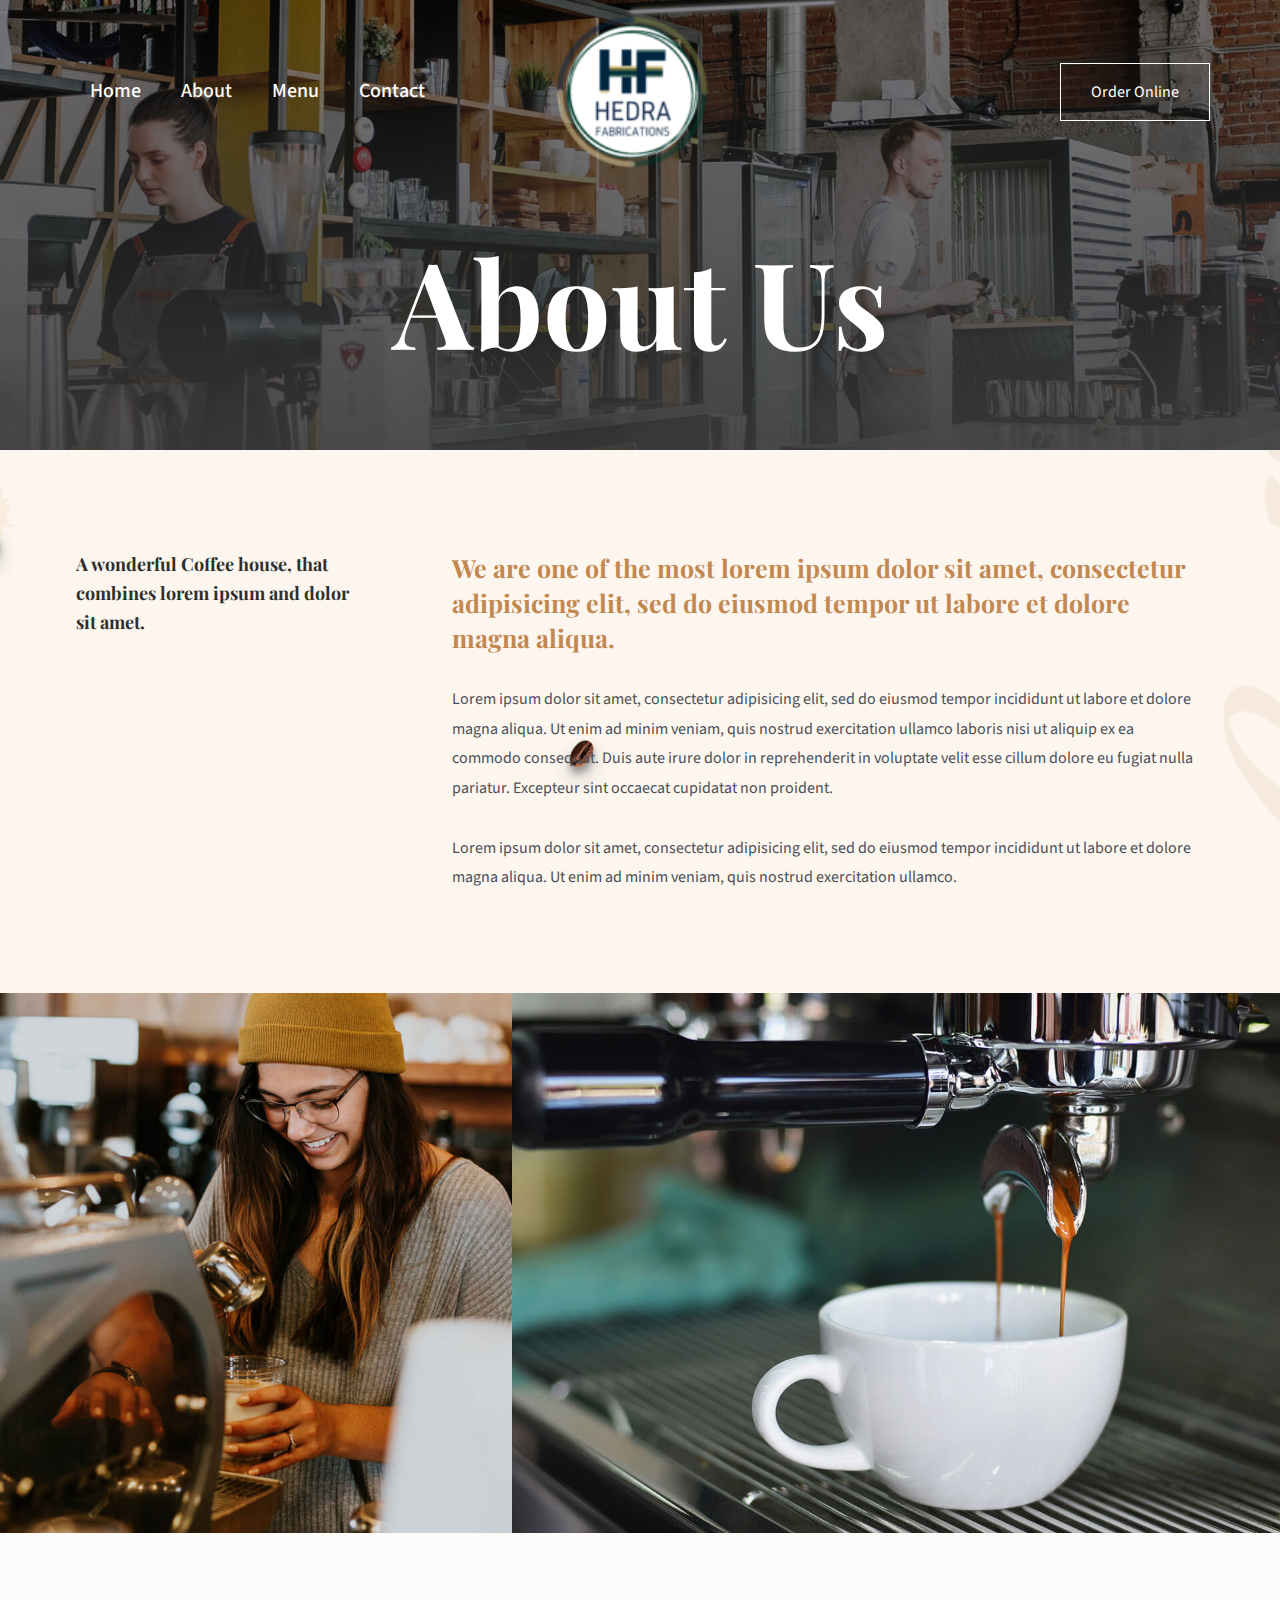
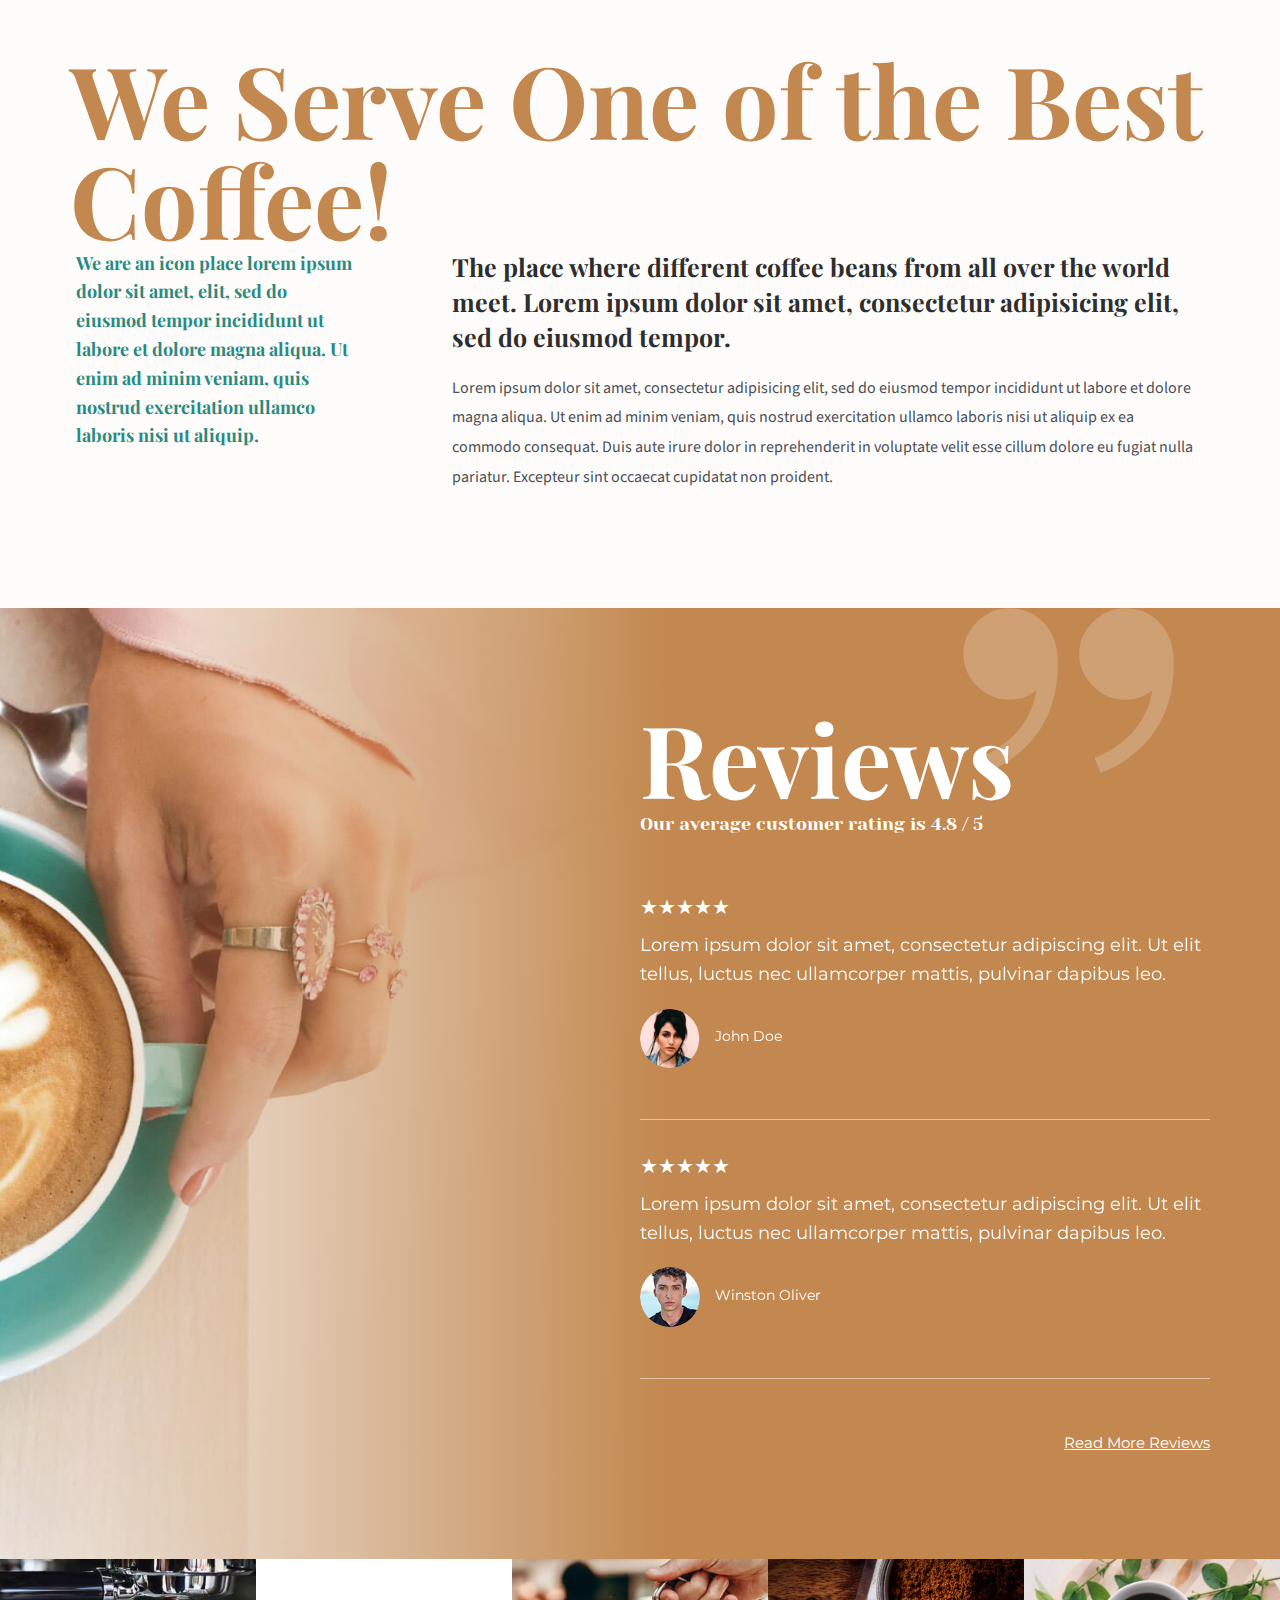
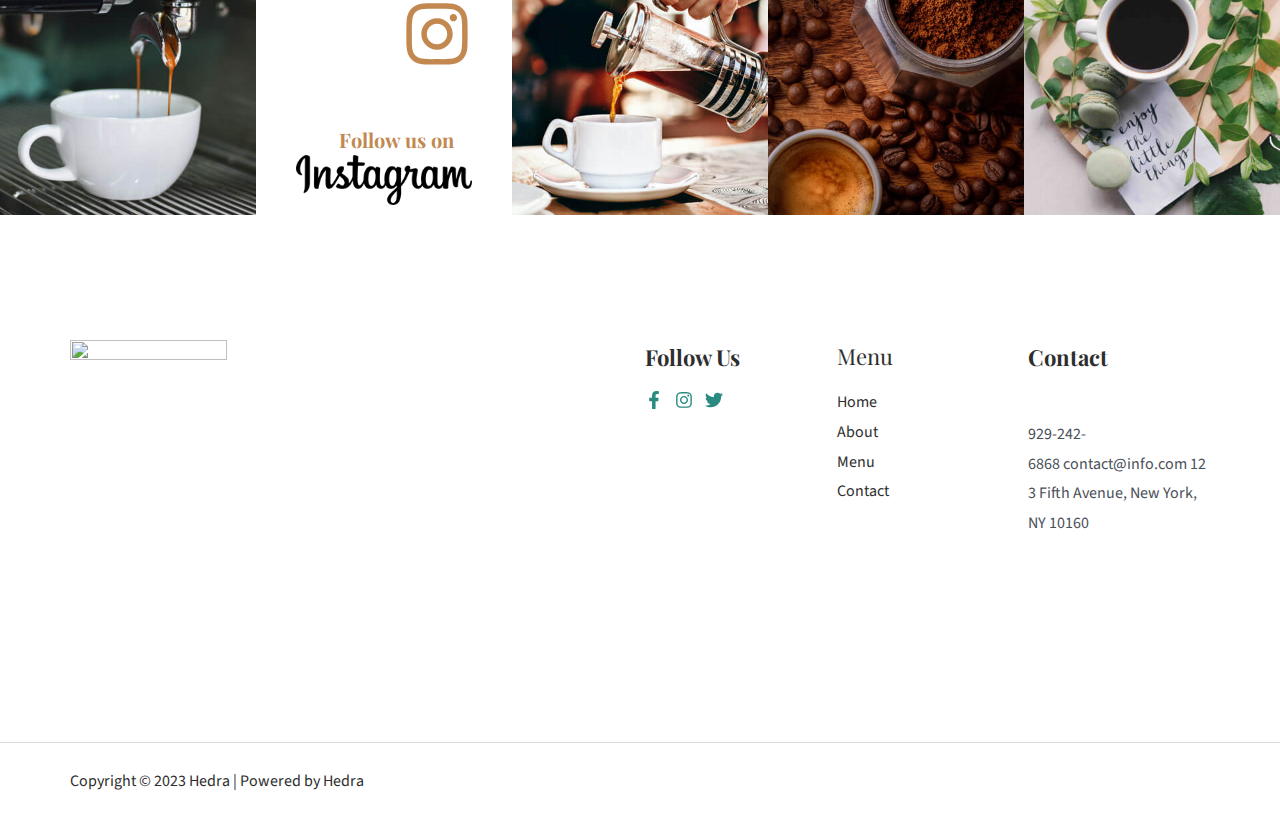
==== about/index.html @ 52be4c3f "UPLOAD again" ====
<!DOCTYPE html>
<html lang="en-US">
<head>
<meta charset="UTF-8">
<meta name="viewport" content="width=device-width, initial-scale=1">
	 <link rel="profile" href="https://gmpg.org/xfn/11"> 
	 <title>About &#8211; Hedra</title>
<meta name="robots" content="max-image-preview:large">
<link rel="dns-prefetch" href="//fonts.googleapis.com">
<link rel="alternate" type="application/rss+xml" title="Hedra &raquo; Feed" href="https://hedrafab.github.io/hedra/feed/">
<link rel="alternate" type="application/rss+xml" title="Hedra &raquo; Comments Feed" href="https://hedrafab.github.io/hedra/comments/feed/">
<script>
window._wpemojiSettings = {"baseUrl":"https:\/\/s.w.org\/images\/core\/emoji\/14.0.0\/72x72\/","ext":".png","svgUrl":"https:\/\/s.w.org\/images\/core\/emoji\/14.0.0\/svg\/","svgExt":".svg","source":{"concatemoji":"https:\/\/hedrafab.github.io\/hedra\/wp-includes\/js\/wp-emoji-release.min.js?ver=6.4.1"}};
/*! This file is auto-generated */
!function(i,n){var o,s,e;function c(e){try{var t={supportTests:e,timestamp:(new Date).valueOf()};sessionStorage.setItem(o,JSON.stringify(t))}catch(e){}}function p(e,t,n){e.clearRect(0,0,e.canvas.width,e.canvas.height),e.fillText(t,0,0);var t=new Uint32Array(e.getImageData(0,0,e.canvas.width,e.canvas.height).data),r=(e.clearRect(0,0,e.canvas.width,e.canvas.height),e.fillText(n,0,0),new Uint32Array(e.getImageData(0,0,e.canvas.width,e.canvas.height).data));return t.every(function(e,t){return e===r[t]})}function u(e,t,n){switch(t){case"flag":return n(e,"🏳️‍⚧️","🏳️​⚧️")?!1:!n(e,"🇺🇳","🇺​🇳")&&!n(e,"🏴󠁧󠁢󠁥󠁮󠁧󠁿","🏴​󠁧​󠁢​󠁥​󠁮​󠁧​󠁿");case"emoji":return!n(e,"🫱🏻‍🫲🏿","🫱🏻​🫲🏿")}return!1}function f(e,t,n){var r="undefined"!=typeof WorkerGlobalScope&&self instanceof WorkerGlobalScope?new OffscreenCanvas(300,150):i.createElement("canvas"),a=r.getContext("2d",{willReadFrequently:!0}),o=(a.textBaseline="top",a.font="600 32px Arial",{});return e.forEach(function(e){o[e]=t(a,e,n)}),o}function t(e){var t=i.createElement("script");t.src=e,t.defer=!0,i.head.appendChild(t)}"undefined"!=typeof Promise&&(o="wpEmojiSettingsSupports",s=["flag","emoji"],n.supports={everything:!0,everythingExceptFlag:!0},e=new Promise(function(e){i.addEventListener("DOMContentLoaded",e,{once:!0})}),new Promise(function(t){var n=function(){try{var e=JSON.parse(sessionStorage.getItem(o));if("object"==typeof e&&"number"==typeof e.timestamp&&(new Date).valueOf()<e.timestamp+604800&&"object"==typeof e.supportTests)return e.supportTests}catch(e){}return null}();if(!n){if("undefined"!=typeof Worker&&"undefined"!=typeof OffscreenCanvas&&"undefined"!=typeof URL&&URL.createObjectURL&&"undefined"!=typeof Blob)try{var e="postMessage("+f.toString()+"("+[JSON.stringify(s),u.toString(),p.toString()].join(",")+"));",r=new Blob([e],{type:"text/javascript"}),a=new Worker(URL.createObjectURL(r),{name:"wpTestEmojiSupports"});return void(a.onmessage=function(e){c(n=e.data),a.terminate(),t(n)})}catch(e){}c(n=f(s,u,p))}t(n)}).then(function(e){for(var t in e)n.supports[t]=e[t],n.supports.everything=n.supports.everything&&n.supports[t],"flag"!==t&&(n.supports.everythingExceptFlag=n.supports.everythingExceptFlag&&n.supports[t]);n.supports.everythingExceptFlag=n.supports.everythingExceptFlag&&!n.supports.flag,n.DOMReady=!1,n.readyCallback=function(){n.DOMReady=!0}}).then(function(){return e}).then(function(){var e;n.supports.everything||(n.readyCallback(),(e=n.source||{}).concatemoji?t(e.concatemoji):e.wpemoji&&e.twemoji&&(t(e.twemoji),t(e.wpemoji)))}))}((window,document),window._wpemojiSettings);
</script>
<link rel="stylesheet" id="astra-theme-css-css" href="https://hedrafab.github.io/hedra/wp-content/themes/astra/assets/css/minified/main.min.css?ver=4.4.1" media="all">
<style id="astra-theme-css-inline-css">:root{--ast-container-default-xlg-padding:6.67em;--ast-container-default-lg-padding:5.67em;--ast-container-default-slg-padding:4.34em;--ast-container-default-md-padding:3.34em;--ast-container-default-sm-padding:6.67em;--ast-container-default-xs-padding:2.4em;--ast-container-default-xxs-padding:1.4em;--ast-code-block-background:#EEEEEE;--ast-comment-inputs-background:#FAFAFA;}html{font-size:100%;}a,.page-title{color:var(--ast-global-color-1);}a:hover,a:focus{color:var(--ast-global-color-0);}body,button,input,select,textarea,.ast-button,.ast-custom-button{font-family:'Source Sans Pro',sans-serif;font-weight:400;font-size:16px;font-size:1rem;}blockquote{color:var(--ast-global-color-3);}h1,.entry-content h1,h2,.entry-content h2,h3,.entry-content h3,h4,.entry-content h4,h5,.entry-content h5,h6,.entry-content h6,.site-title,.site-title a{font-family:'Playfair Display',serif;font-weight:700;}.site-title{font-size:35px;font-size:2.1875rem;display:none;}header .custom-logo-link img{max-width:152px;}.astra-logo-svg{width:152px;}.site-header .site-description{font-size:15px;font-size:0.9375rem;display:none;}.entry-title{font-size:30px;font-size:1.875rem;}h1,.entry-content h1{font-size:120px;font-size:7.5rem;font-family:'Playfair Display',serif;line-height:1em;}h2,.entry-content h2{font-size:100px;font-size:6.25rem;font-family:'Playfair Display',serif;line-height:1em;}h3,.entry-content h3{font-size:25px;font-size:1.5625rem;font-family:'Playfair Display',serif;}h4,.entry-content h4{font-size:20px;font-size:1.25rem;font-family:'Playfair Display',serif;}h5,.entry-content h5{font-size:18px;font-size:1.125rem;font-family:'Playfair Display',serif;}h6,.entry-content h6{font-size:15px;font-size:0.9375rem;font-family:'Playfair Display',serif;}::selection{background-color:var(--ast-global-color-0);color:#ffffff;}body,h1,.entry-title a,.entry-content h1,h2,.entry-content h2,h3,.entry-content h3,h4,.entry-content h4,h5,.entry-content h5,h6,.entry-content h6{color:var(--ast-global-color-3);}.tagcloud a:hover,.tagcloud a:focus,.tagcloud a.current-item{color:#000000;border-color:var(--ast-global-color-1);background-color:var(--ast-global-color-1);}input:focus,input[type="text"]:focus,input[type="email"]:focus,input[type="url"]:focus,input[type="password"]:focus,input[type="reset"]:focus,input[type="search"]:focus,textarea:focus{border-color:var(--ast-global-color-1);}input[type="radio"]:checked,input[type=reset],input[type="checkbox"]:checked,input[type="checkbox"]:hover:checked,input[type="checkbox"]:focus:checked,input[type=range]::-webkit-slider-thumb{border-color:var(--ast-global-color-1);background-color:var(--ast-global-color-1);box-shadow:none;}.site-footer a:hover + .post-count,.site-footer a:focus + .post-count{background:var(--ast-global-color-1);border-color:var(--ast-global-color-1);}.single .nav-links .nav-previous,.single .nav-links .nav-next{color:var(--ast-global-color-1);}.entry-meta,.entry-meta *{line-height:1.45;color:var(--ast-global-color-1);}.entry-meta a:hover,.entry-meta a:hover *,.entry-meta a:focus,.entry-meta a:focus *,.page-links > .page-link,.page-links .page-link:hover,.post-navigation a:hover{color:var(--ast-global-color-0);}#cat option,.secondary .calendar_wrap thead a,.secondary .calendar_wrap thead a:visited{color:var(--ast-global-color-1);}.secondary .calendar_wrap #today,.ast-progress-val span{background:var(--ast-global-color-1);}.secondary a:hover + .post-count,.secondary a:focus + .post-count{background:var(--ast-global-color-1);border-color:var(--ast-global-color-1);}.calendar_wrap #today > a{color:#000000;}.page-links .page-link,.single .post-navigation a{color:var(--ast-global-color-1);}.ast-search-menu-icon .search-form button.search-submit{padding:0 4px;}.ast-search-menu-icon form.search-form{padding-right:0;}.ast-search-menu-icon.slide-search input.search-field{width:0;}.ast-header-search .ast-search-menu-icon.ast-dropdown-active .search-form,.ast-header-search .ast-search-menu-icon.ast-dropdown-active .search-field:focus{border-color:var(--ast-global-color-0);transition:all 0.2s;}.search-form input.search-field:focus{outline:none;}.wp-block-latest-posts > li > a{color:var(--ast-global-color-1);}.widget-title,.widget .wp-block-heading{font-size:22px;font-size:1.375rem;color:var(--ast-global-color-3);}a:focus-visible,.ast-menu-toggle:focus-visible,.site .skip-link:focus-visible,.wp-block-loginout input:focus-visible,.wp-block-search.wp-block-search__button-inside .wp-block-search__inside-wrapper,.ast-header-navigation-arrow:focus-visible,.woocommerce .wc-proceed-to-checkout > .checkout-button:focus-visible,.woocommerce .woocommerce-MyAccount-navigation ul li a:focus-visible,.ast-orders-table__row .ast-orders-table__cell:focus-visible,.woocommerce .woocommerce-order-details .order-again > .button:focus-visible,.woocommerce .woocommerce-message a.button.wc-forward:focus-visible,.woocommerce #minus_qty:focus-visible,.woocommerce #plus_qty:focus-visible,a#ast-apply-coupon:focus-visible,.woocommerce .woocommerce-info a:focus-visible,.woocommerce .astra-shop-summary-wrap a:focus-visible,.woocommerce a.wc-forward:focus-visible,#ast-apply-coupon:focus-visible,.woocommerce-js .woocommerce-mini-cart-item a.remove:focus-visible{outline-style:dotted;outline-color:inherit;outline-width:thin;border-color:transparent;}input:focus,input[type="text"]:focus,input[type="email"]:focus,input[type="url"]:focus,input[type="password"]:focus,input[type="reset"]:focus,input[type="number"]:focus,textarea:focus,.wp-block-search__input:focus,[data-section="section-header-mobile-trigger"] .ast-button-wrap .ast-mobile-menu-trigger-minimal:focus,.ast-mobile-popup-drawer.active .menu-toggle-close:focus,.woocommerce-ordering select.orderby:focus,#ast-scroll-top:focus,#coupon_code:focus,.woocommerce-page #comment:focus,.woocommerce #reviews #respond input#submit:focus,.woocommerce a.add_to_cart_button:focus,.woocommerce .button.single_add_to_cart_button:focus,.woocommerce .woocommerce-cart-form button:focus,.woocommerce .woocommerce-cart-form__cart-item .quantity .qty:focus,.woocommerce .woocommerce-billing-fields .woocommerce-billing-fields__field-wrapper .woocommerce-input-wrapper > .input-text:focus,.woocommerce #order_comments:focus,.woocommerce #place_order:focus,.woocommerce .woocommerce-address-fields .woocommerce-address-fields__field-wrapper .woocommerce-input-wrapper > .input-text:focus,.woocommerce .woocommerce-MyAccount-content form button:focus,.woocommerce .woocommerce-MyAccount-content .woocommerce-EditAccountForm .woocommerce-form-row .woocommerce-Input.input-text:focus,.woocommerce .ast-woocommerce-container .woocommerce-pagination ul.page-numbers li a:focus,body #content .woocommerce form .form-row .select2-container--default .select2-selection--single:focus,#ast-coupon-code:focus,.woocommerce.woocommerce-js .quantity input[type=number]:focus,.woocommerce-js .woocommerce-mini-cart-item .quantity input[type=number]:focus,.woocommerce p#ast-coupon-trigger:focus{border-style:dotted;border-color:inherit;border-width:thin;outline-color:transparent;}.ast-logo-title-inline .site-logo-img{padding-right:1em;}.site-logo-img img{ transition:all 0.2s linear;}.ast-single-post-featured-section + article {margin-top: 2em;}.site-content .ast-single-post-featured-section img {width: 100%;overflow: hidden;object-fit: cover;}.ast-separate-container .site-content .ast-single-post-featured-section + article {margin-top: -80px;z-index: 9;position: relative;border-radius: 4px;}@media (min-width: 922px) {.ast-no-sidebar .site-content .ast-article-image-container--wide {margin-left: -120px;margin-right: -120px;max-width: unset;width: unset;}.ast-left-sidebar .site-content .ast-article-image-container--wide,.ast-right-sidebar .site-content .ast-article-image-container--wide {margin-left: -10px;margin-right: -10px;}.site-content .ast-article-image-container--full {margin-left: calc( -50vw + 50%);margin-right: calc( -50vw + 50%);max-width: 100vw;width: 100vw;}.ast-left-sidebar .site-content .ast-article-image-container--full,.ast-right-sidebar .site-content .ast-article-image-container--full {margin-left: -10px;margin-right: -10px;max-width: inherit;width: auto;}}@media (max-width:921px){#ast-desktop-header{display:none;}}@media (min-width:922px){#ast-mobile-header{display:none;}}.wp-block-buttons.aligncenter{justify-content:center;}@media (max-width:921px){.ast-theme-transparent-header #primary,.ast-theme-transparent-header #secondary{padding:0;}}@media (max-width:921px){.ast-plain-container.ast-no-sidebar #primary{padding:0;}}.ast-plain-container.ast-no-sidebar #primary{margin-top:0;margin-bottom:0;}.wp-block-button.is-style-outline .wp-block-button__link{border-color:var(--ast-global-color-1);border-top-width:2px;border-right-width:2px;border-bottom-width:2px;border-left-width:2px;}div.wp-block-button.is-style-outline > .wp-block-button__link:not(.has-text-color),div.wp-block-button.wp-block-button__link.is-style-outline:not(.has-text-color){color:var(--ast-global-color-1);}.wp-block-button.is-style-outline .wp-block-button__link:hover,.wp-block-buttons .wp-block-button.is-style-outline .wp-block-button__link:focus,.wp-block-buttons .wp-block-button.is-style-outline > .wp-block-button__link:not(.has-text-color):hover,.wp-block-buttons .wp-block-button.wp-block-button__link.is-style-outline:not(.has-text-color):hover{color:var(--ast-global-color-5);background-color:var(--ast-global-color-0);border-color:var(--ast-global-color-0);}.post-page-numbers.current .page-link,.ast-pagination .page-numbers.current{color:#ffffff;border-color:var(--ast-global-color-0);background-color:var(--ast-global-color-0);border-radius:2px;}.wp-block-buttons .wp-block-button.is-style-outline .wp-block-button__link,.ast-outline-button{border-color:var(--ast-global-color-1);border-top-width:2px;border-right-width:2px;border-bottom-width:2px;border-left-width:2px;font-family:inherit;font-weight:inherit;line-height:1em;border-top-left-radius:0px;border-top-right-radius:0px;border-bottom-right-radius:0px;border-bottom-left-radius:0px;background-color:transparent;}.wp-block-buttons .wp-block-button.is-style-outline > .wp-block-button__link:not(.has-text-color),.wp-block-buttons .wp-block-button.wp-block-button__link.is-style-outline:not(.has-text-color),.ast-outline-button{color:var(--ast-global-color-1);}.wp-block-button.is-style-outline .wp-block-button__link:hover,.wp-block-buttons .wp-block-button.is-style-outline .wp-block-button__link:focus,.wp-block-buttons .wp-block-button.is-style-outline > .wp-block-button__link:not(.has-text-color):hover,.wp-block-buttons .wp-block-button.wp-block-button__link.is-style-outline:not(.has-text-color):hover,.ast-outline-button:hover,.ast-outline-button:focus{color:var(--ast-global-color-5);background-color:var(--ast-global-color-0);border-color:var(--ast-global-color-0);}.entry-content[ast-blocks-layout] > figure{margin-bottom:1em;}@media (max-width:921px){.ast-separate-container #primary,.ast-separate-container #secondary{padding:1.5em 0;}#primary,#secondary{padding:1.5em 0;margin:0;}.ast-left-sidebar #content > .ast-container{display:flex;flex-direction:column-reverse;width:100%;}.ast-separate-container .ast-article-post,.ast-separate-container .ast-article-single{padding:1.5em 2.14em;}.ast-author-box img.avatar{margin:20px 0 0 0;}}@media (min-width:922px){.ast-separate-container.ast-right-sidebar #primary,.ast-separate-container.ast-left-sidebar #primary{border:0;}.search-no-results.ast-separate-container #primary{margin-bottom:4em;}}.wp-block-button .wp-block-button__link{color:var(--ast-global-color-5);}.wp-block-button .wp-block-button__link:hover,.wp-block-button .wp-block-button__link:focus{color:var(--ast-global-color-5);background-color:var(--ast-global-color-0);border-color:var(--ast-global-color-0);}.elementor-widget-heading h1.elementor-heading-title{line-height:1em;}.elementor-widget-heading h2.elementor-heading-title{line-height:1em;}.wp-block-button .wp-block-button__link,.wp-block-search .wp-block-search__button,body .wp-block-file .wp-block-file__button{border-color:var(--ast-global-color-1);background-color:var(--ast-global-color-1);color:var(--ast-global-color-5);font-family:inherit;font-weight:inherit;line-height:1em;text-transform:capitalize;border-top-left-radius:0px;border-top-right-radius:0px;border-bottom-right-radius:0px;border-bottom-left-radius:0px;padding-top:20px;padding-right:30px;padding-bottom:20px;padding-left:30px;}.menu-toggle,button,.ast-button,.ast-custom-button,.button,input#submit,input[type="button"],input[type="submit"],input[type="reset"],form[CLASS*="wp-block-search__"].wp-block-search .wp-block-search__inside-wrapper .wp-block-search__button,body .wp-block-file .wp-block-file__button{border-style:solid;border-top-width:0;border-right-width:0;border-left-width:0;border-bottom-width:0;color:var(--ast-global-color-5);border-color:var(--ast-global-color-1);background-color:var(--ast-global-color-1);padding-top:20px;padding-right:30px;padding-bottom:20px;padding-left:30px;font-family:inherit;font-weight:inherit;line-height:1em;text-transform:capitalize;border-top-left-radius:0px;border-top-right-radius:0px;border-bottom-right-radius:0px;border-bottom-left-radius:0px;}button:focus,.menu-toggle:hover,button:hover,.ast-button:hover,.ast-custom-button:hover .button:hover,.ast-custom-button:hover ,input[type=reset]:hover,input[type=reset]:focus,input#submit:hover,input#submit:focus,input[type="button"]:hover,input[type="button"]:focus,input[type="submit"]:hover,input[type="submit"]:focus,form[CLASS*="wp-block-search__"].wp-block-search .wp-block-search__inside-wrapper .wp-block-search__button:hover,form[CLASS*="wp-block-search__"].wp-block-search .wp-block-search__inside-wrapper .wp-block-search__button:focus,body .wp-block-file .wp-block-file__button:hover,body .wp-block-file .wp-block-file__button:focus{color:var(--ast-global-color-5);background-color:var(--ast-global-color-0);border-color:var(--ast-global-color-0);}@media (max-width:921px){.ast-mobile-header-stack .main-header-bar .ast-search-menu-icon{display:inline-block;}.ast-header-break-point.ast-header-custom-item-outside .ast-mobile-header-stack .main-header-bar .ast-search-icon{margin:0;}.ast-comment-avatar-wrap img{max-width:2.5em;}.ast-separate-container .ast-comment-list li.depth-1{padding:1.5em 2.14em;}.ast-separate-container .comment-respond{padding:2em 2.14em;}.ast-comment-meta{padding:0 1.8888em 1.3333em;}}@media (min-width:544px){.ast-container{max-width:100%;}}@media (max-width:544px){.ast-separate-container .ast-article-post,.ast-separate-container .ast-article-single,.ast-separate-container .comments-title,.ast-separate-container .ast-archive-description{padding:1.5em 1em;}.ast-separate-container #content .ast-container{padding-left:0.54em;padding-right:0.54em;}.ast-separate-container .ast-comment-list li.depth-1{padding:1.5em 1em;margin-bottom:1.5em;}.ast-separate-container .ast-comment-list .bypostauthor{padding:.5em;}.ast-search-menu-icon.ast-dropdown-active .search-field{width:170px;}}body,.ast-separate-container{background-color:var(--ast-global-color-4);;background-image:none;;}@media (max-width:921px){.site-title{display:none;}.site-header .site-description{display:none;}.entry-title{font-size:30px;}h1,.entry-content h1{font-size:80px;}h2,.entry-content h2{font-size:60px;}h3,.entry-content h3{font-size:20px;}}@media (max-width:544px){.site-title{display:none;}.site-header .site-description{display:none;}.entry-title{font-size:30px;}h1,.entry-content h1{font-size:50px;}h2,.entry-content h2{font-size:40px;}h3,.entry-content h3{font-size:20px;}}@media (max-width:921px){html{font-size:91.2%;}}@media (max-width:544px){html{font-size:91.2%;}}@media (min-width:922px){.ast-container{max-width:1180px;}}@media (min-width:922px){.site-content .ast-container{display:flex;}}@media (max-width:921px){.site-content .ast-container{flex-direction:column;}}@media (min-width:922px){.main-header-menu .sub-menu .menu-item.ast-left-align-sub-menu:hover > .sub-menu,.main-header-menu .sub-menu .menu-item.ast-left-align-sub-menu.focus > .sub-menu{margin-left:-0px;}}.ast-theme-transparent-header [data-section="section-header-mobile-trigger"] .ast-button-wrap .ast-mobile-menu-trigger-minimal{background:transparent;}blockquote,cite {font-style: initial;}.wp-block-file {display: flex;align-items: center;flex-wrap: wrap;justify-content: space-between;}.wp-block-pullquote {border: none;}.wp-block-pullquote blockquote::before {content: "\201D";font-family: "Helvetica",sans-serif;display: flex;transform: rotate( 180deg );font-size: 6rem;font-style: normal;line-height: 1;font-weight: bold;align-items: center;justify-content: center;}.has-text-align-right > blockquote::before {justify-content: flex-start;}.has-text-align-left > blockquote::before {justify-content: flex-end;}figure.wp-block-pullquote.is-style-solid-color blockquote {max-width: 100%;text-align: inherit;}html body {--wp--custom--ast-default-block-top-padding: 3em;--wp--custom--ast-default-block-right-padding: 3em;--wp--custom--ast-default-block-bottom-padding: 3em;--wp--custom--ast-default-block-left-padding: 3em;--wp--custom--ast-container-width: 1140px;--wp--custom--ast-content-width-size: 1140px;--wp--custom--ast-wide-width-size: calc(1140px + var(--wp--custom--ast-default-block-left-padding) + var(--wp--custom--ast-default-block-right-padding));}.ast-narrow-container {--wp--custom--ast-content-width-size: 750px;--wp--custom--ast-wide-width-size: 750px;}@media(max-width: 921px) {html body {--wp--custom--ast-default-block-top-padding: 3em;--wp--custom--ast-default-block-right-padding: 2em;--wp--custom--ast-default-block-bottom-padding: 3em;--wp--custom--ast-default-block-left-padding: 2em;}}@media(max-width: 544px) {html body {--wp--custom--ast-default-block-top-padding: 3em;--wp--custom--ast-default-block-right-padding: 1.5em;--wp--custom--ast-default-block-bottom-padding: 3em;--wp--custom--ast-default-block-left-padding: 1.5em;}}.entry-content > .wp-block-group,.entry-content > .wp-block-cover,.entry-content > .wp-block-columns {padding-top: var(--wp--custom--ast-default-block-top-padding);padding-right: var(--wp--custom--ast-default-block-right-padding);padding-bottom: var(--wp--custom--ast-default-block-bottom-padding);padding-left: var(--wp--custom--ast-default-block-left-padding);}.ast-plain-container.ast-no-sidebar .entry-content > .alignfull,.ast-page-builder-template .ast-no-sidebar .entry-content > .alignfull {margin-left: calc( -50vw + 50%);margin-right: calc( -50vw + 50%);max-width: 100vw;width: 100vw;}.ast-plain-container.ast-no-sidebar .entry-content .alignfull .alignfull,.ast-page-builder-template.ast-no-sidebar .entry-content .alignfull .alignfull,.ast-plain-container.ast-no-sidebar .entry-content .alignfull .alignwide,.ast-page-builder-template.ast-no-sidebar .entry-content .alignfull .alignwide,.ast-plain-container.ast-no-sidebar .entry-content .alignwide .alignfull,.ast-page-builder-template.ast-no-sidebar .entry-content .alignwide .alignfull,.ast-plain-container.ast-no-sidebar .entry-content .alignwide .alignwide,.ast-page-builder-template.ast-no-sidebar .entry-content .alignwide .alignwide,.ast-plain-container.ast-no-sidebar .entry-content .wp-block-column .alignfull,.ast-page-builder-template.ast-no-sidebar .entry-content .wp-block-column .alignfull,.ast-plain-container.ast-no-sidebar .entry-content .wp-block-column .alignwide,.ast-page-builder-template.ast-no-sidebar .entry-content .wp-block-column .alignwide {margin-left: auto;margin-right: auto;width: 100%;}[ast-blocks-layout] .wp-block-separator:not(.is-style-dots) {height: 0;}[ast-blocks-layout] .wp-block-separator {margin: 20px auto;}[ast-blocks-layout] .wp-block-separator:not(.is-style-wide):not(.is-style-dots) {max-width: 100px;}[ast-blocks-layout] .wp-block-separator.has-background {padding: 0;}.entry-content[ast-blocks-layout] > * {max-width: var(--wp--custom--ast-content-width-size);margin-left: auto;margin-right: auto;}.entry-content[ast-blocks-layout] > .alignwide {max-width: var(--wp--custom--ast-wide-width-size);}.entry-content[ast-blocks-layout] .alignfull {max-width: none;}.entry-content .wp-block-columns {margin-bottom: 0;}blockquote {margin: 1.5em;border: none;}.wp-block-quote:not(.has-text-align-right):not(.has-text-align-center) {border-left: 5px solid rgba(0,0,0,0.05);}.has-text-align-right > blockquote,blockquote.has-text-align-right {border-right: 5px solid rgba(0,0,0,0.05);}.has-text-align-left > blockquote,blockquote.has-text-align-left {border-left: 5px solid rgba(0,0,0,0.05);}.wp-block-site-tagline,.wp-block-latest-posts .read-more {margin-top: 15px;}.wp-block-loginout p label {display: block;}.wp-block-loginout p:not(.login-remember):not(.login-submit) input {width: 100%;}.wp-block-loginout input:focus {border-color: transparent;}.wp-block-loginout input:focus {outline: thin dotted;}.entry-content .wp-block-media-text .wp-block-media-text__content {padding: 0 0 0 8%;}.entry-content .wp-block-media-text.has-media-on-the-right .wp-block-media-text__content {padding: 0 8% 0 0;}.entry-content .wp-block-media-text.has-background .wp-block-media-text__content {padding: 8%;}.entry-content .wp-block-cover:not([class*="background-color"]) .wp-block-cover__inner-container,.entry-content .wp-block-cover:not([class*="background-color"]) .wp-block-cover-image-text,.entry-content .wp-block-cover:not([class*="background-color"]) .wp-block-cover-text,.entry-content .wp-block-cover-image:not([class*="background-color"]) .wp-block-cover__inner-container,.entry-content .wp-block-cover-image:not([class*="background-color"]) .wp-block-cover-image-text,.entry-content .wp-block-cover-image:not([class*="background-color"]) .wp-block-cover-text {color: var(--ast-global-color-5);}.wp-block-loginout .login-remember input {width: 1.1rem;height: 1.1rem;margin: 0 5px 4px 0;vertical-align: middle;}.wp-block-latest-posts > li > *:first-child,.wp-block-latest-posts:not(.is-grid) > li:first-child {margin-top: 0;}.wp-block-search__inside-wrapper .wp-block-search__input {padding: 0 10px;color: var(--ast-global-color-3);background: var(--ast-global-color-5);border-color: var(--ast-border-color);}.wp-block-latest-posts .read-more {margin-bottom: 1.5em;}.wp-block-search__no-button .wp-block-search__inside-wrapper .wp-block-search__input {padding-top: 5px;padding-bottom: 5px;}.wp-block-latest-posts .wp-block-latest-posts__post-date,.wp-block-latest-posts .wp-block-latest-posts__post-author {font-size: 1rem;}.wp-block-latest-posts > li > *,.wp-block-latest-posts:not(.is-grid) > li {margin-top: 12px;margin-bottom: 12px;}.ast-page-builder-template .entry-content[ast-blocks-layout] > *,.ast-page-builder-template .entry-content[ast-blocks-layout] > .alignfull > * {max-width: none;}.ast-page-builder-template .entry-content[ast-blocks-layout] > .alignwide > * {max-width: var(--wp--custom--ast-wide-width-size);}.ast-page-builder-template .entry-content[ast-blocks-layout] > .inherit-container-width > *,.ast-page-builder-template .entry-content[ast-blocks-layout] > * > *,.entry-content[ast-blocks-layout] > .wp-block-cover .wp-block-cover__inner-container {max-width: var(--wp--custom--ast-content-width-size);margin-left: auto;margin-right: auto;}.entry-content[ast-blocks-layout] .wp-block-cover:not(.alignleft):not(.alignright) {width: auto;}@media(max-width: 1200px) {.ast-separate-container .entry-content > .alignfull,.ast-separate-container .entry-content[ast-blocks-layout] > .alignwide,.ast-plain-container .entry-content[ast-blocks-layout] > .alignwide,.ast-plain-container .entry-content .alignfull {margin-left: calc(-1 * min(var(--ast-container-default-xlg-padding),20px)) ;margin-right: calc(-1 * min(var(--ast-container-default-xlg-padding),20px));}}@media(min-width: 1201px) {.ast-separate-container .entry-content > .alignfull {margin-left: calc(-1 * var(--ast-container-default-xlg-padding) );margin-right: calc(-1 * var(--ast-container-default-xlg-padding) );}.ast-separate-container .entry-content[ast-blocks-layout] > .alignwide,.ast-plain-container .entry-content[ast-blocks-layout] > .alignwide {margin-left: calc(-1 * var(--wp--custom--ast-default-block-left-padding) );margin-right: calc(-1 * var(--wp--custom--ast-default-block-right-padding) );}}@media(min-width: 921px) {.ast-separate-container .entry-content .wp-block-group.alignwide:not(.inherit-container-width) > :where(:not(.alignleft):not(.alignright)),.ast-plain-container .entry-content .wp-block-group.alignwide:not(.inherit-container-width) > :where(:not(.alignleft):not(.alignright)) {max-width: calc( var(--wp--custom--ast-content-width-size) + 80px );}.ast-plain-container.ast-right-sidebar .entry-content[ast-blocks-layout] .alignfull,.ast-plain-container.ast-left-sidebar .entry-content[ast-blocks-layout] .alignfull {margin-left: -60px;margin-right: -60px;}}@media(min-width: 544px) {.entry-content > .alignleft {margin-right: 20px;}.entry-content > .alignright {margin-left: 20px;}}@media (max-width:544px){.wp-block-columns .wp-block-column:not(:last-child){margin-bottom:20px;}.wp-block-latest-posts{margin:0;}}@media( max-width: 600px ) {.entry-content .wp-block-media-text .wp-block-media-text__content,.entry-content .wp-block-media-text.has-media-on-the-right .wp-block-media-text__content {padding: 8% 0 0;}.entry-content .wp-block-media-text.has-background .wp-block-media-text__content {padding: 8%;}}.ast-page-builder-template .entry-header {padding-left: 0;}.ast-narrow-container .site-content .wp-block-uagb-image--align-full .wp-block-uagb-image__figure {max-width: 100%;margin-left: auto;margin-right: auto;}:root .has-ast-global-color-0-color{color:var(--ast-global-color-0);}:root .has-ast-global-color-0-background-color{background-color:var(--ast-global-color-0);}:root .wp-block-button .has-ast-global-color-0-color{color:var(--ast-global-color-0);}:root .wp-block-button .has-ast-global-color-0-background-color{background-color:var(--ast-global-color-0);}:root .has-ast-global-color-1-color{color:var(--ast-global-color-1);}:root .has-ast-global-color-1-background-color{background-color:var(--ast-global-color-1);}:root .wp-block-button .has-ast-global-color-1-color{color:var(--ast-global-color-1);}:root .wp-block-button .has-ast-global-color-1-background-color{background-color:var(--ast-global-color-1);}:root .has-ast-global-color-2-color{color:var(--ast-global-color-2);}:root .has-ast-global-color-2-background-color{background-color:var(--ast-global-color-2);}:root .wp-block-button .has-ast-global-color-2-color{color:var(--ast-global-color-2);}:root .wp-block-button .has-ast-global-color-2-background-color{background-color:var(--ast-global-color-2);}:root .has-ast-global-color-3-color{color:var(--ast-global-color-3);}:root .has-ast-global-color-3-background-color{background-color:var(--ast-global-color-3);}:root .wp-block-button .has-ast-global-color-3-color{color:var(--ast-global-color-3);}:root .wp-block-button .has-ast-global-color-3-background-color{background-color:var(--ast-global-color-3);}:root .has-ast-global-color-4-color{color:var(--ast-global-color-4);}:root .has-ast-global-color-4-background-color{background-color:var(--ast-global-color-4);}:root .wp-block-button .has-ast-global-color-4-color{color:var(--ast-global-color-4);}:root .wp-block-button .has-ast-global-color-4-background-color{background-color:var(--ast-global-color-4);}:root .has-ast-global-color-5-color{color:var(--ast-global-color-5);}:root .has-ast-global-color-5-background-color{background-color:var(--ast-global-color-5);}:root .wp-block-button .has-ast-global-color-5-color{color:var(--ast-global-color-5);}:root .wp-block-button .has-ast-global-color-5-background-color{background-color:var(--ast-global-color-5);}:root .has-ast-global-color-6-color{color:var(--ast-global-color-6);}:root .has-ast-global-color-6-background-color{background-color:var(--ast-global-color-6);}:root .wp-block-button .has-ast-global-color-6-color{color:var(--ast-global-color-6);}:root .wp-block-button .has-ast-global-color-6-background-color{background-color:var(--ast-global-color-6);}:root .has-ast-global-color-7-color{color:var(--ast-global-color-7);}:root .has-ast-global-color-7-background-color{background-color:var(--ast-global-color-7);}:root .wp-block-button .has-ast-global-color-7-color{color:var(--ast-global-color-7);}:root .wp-block-button .has-ast-global-color-7-background-color{background-color:var(--ast-global-color-7);}:root .has-ast-global-color-8-color{color:var(--ast-global-color-8);}:root .has-ast-global-color-8-background-color{background-color:var(--ast-global-color-8);}:root .wp-block-button .has-ast-global-color-8-color{color:var(--ast-global-color-8);}:root .wp-block-button .has-ast-global-color-8-background-color{background-color:var(--ast-global-color-8);}:root{--ast-global-color-0:#298a81;--ast-global-color-1:#c2884f;--ast-global-color-2:#2e2e2e;--ast-global-color-3:#4B4F58;--ast-global-color-4:#fcf6ef;--ast-global-color-5:#FFFFFF;--ast-global-color-6:#F2F5F7;--ast-global-color-7:#424242;--ast-global-color-8:#000000;}:root {--ast-border-color : #dddddd;}.ast-single-entry-banner {-js-display: flex;display: flex;flex-direction: column;justify-content: center;text-align: center;position: relative;background: #eeeeee;}.ast-single-entry-banner[data-banner-layout="layout-1"] {max-width: 1140px;background: inherit;padding: 20px 0;}.ast-single-entry-banner[data-banner-width-type="custom"] {margin: 0 auto;width: 100%;}.ast-single-entry-banner + .site-content .entry-header {margin-bottom: 0;}header.entry-header .entry-title{font-size:30px;font-size:1.875rem;}header.entry-header > *:not(:last-child){margin-bottom:10px;}.ast-archive-entry-banner {-js-display: flex;display: flex;flex-direction: column;justify-content: center;text-align: center;position: relative;background: #eeeeee;}.ast-archive-entry-banner[data-banner-width-type="custom"] {margin: 0 auto;width: 100%;}.ast-archive-entry-banner[data-banner-layout="layout-1"] {background: inherit;padding: 20px 0;text-align: left;}body.archive .ast-archive-description{max-width:1140px;width:100%;text-align:left;padding-top:3em;padding-right:3em;padding-bottom:3em;padding-left:3em;}body.archive .ast-archive-description .ast-archive-title,body.archive .ast-archive-description .ast-archive-title *{font-size:40px;font-size:2.5rem;}body.archive .ast-archive-description > *:not(:last-child){margin-bottom:10px;}@media (max-width:921px){body.archive .ast-archive-description{text-align:left;}}@media (max-width:544px){body.archive .ast-archive-description{text-align:left;}}.ast-theme-transparent-header #masthead .site-logo-img .transparent-custom-logo .astra-logo-svg{width:152px;}.ast-theme-transparent-header #masthead .site-logo-img .transparent-custom-logo img{ max-width:152px;}@media (max-width:921px){.ast-theme-transparent-header #masthead .site-logo-img .transparent-custom-logo .astra-logo-svg{width:120px;}.ast-theme-transparent-header #masthead .site-logo-img .transparent-custom-logo img{ max-width:120px;}}@media (max-width:543px){.ast-theme-transparent-header #masthead .site-logo-img .transparent-custom-logo .astra-logo-svg{width:100px;}.ast-theme-transparent-header #masthead .site-logo-img .transparent-custom-logo img{ max-width:100px;}}@media (min-width:921px){.ast-theme-transparent-header #masthead{position:absolute;left:0;right:0;}.ast-theme-transparent-header .main-header-bar,.ast-theme-transparent-header.ast-header-break-point .main-header-bar{background:none;}body.elementor-editor-active.ast-theme-transparent-header #masthead,.fl-builder-edit .ast-theme-transparent-header #masthead,body.vc_editor.ast-theme-transparent-header #masthead,body.brz-ed.ast-theme-transparent-header #masthead{z-index:0;}.ast-header-break-point.ast-replace-site-logo-transparent.ast-theme-transparent-header .custom-mobile-logo-link{display:none;}.ast-header-break-point.ast-replace-site-logo-transparent.ast-theme-transparent-header .transparent-custom-logo{display:inline-block;}.ast-theme-transparent-header .ast-above-header,.ast-theme-transparent-header .ast-above-header.ast-above-header-bar{background-image:none;background-color:transparent;}.ast-theme-transparent-header .ast-below-header{background-image:none;background-color:transparent;}}.ast-theme-transparent-header .ast-builder-menu .main-header-menu,.ast-theme-transparent-header .ast-builder-menu .main-header-menu .menu-link,.ast-theme-transparent-header [CLASS*="ast-builder-menu-"] .main-header-menu .menu-item > .menu-link,.ast-theme-transparent-header .ast-masthead-custom-menu-items,.ast-theme-transparent-header .ast-masthead-custom-menu-items a,.ast-theme-transparent-header .ast-builder-menu .main-header-menu .menu-item > .ast-menu-toggle,.ast-theme-transparent-header .ast-builder-menu .main-header-menu .menu-item > .ast-menu-toggle,.ast-theme-transparent-header .ast-above-header-navigation a,.ast-header-break-point.ast-theme-transparent-header .ast-above-header-navigation a,.ast-header-break-point.ast-theme-transparent-header .ast-above-header-navigation > ul.ast-above-header-menu > .menu-item-has-children:not(.current-menu-item) > .ast-menu-toggle,.ast-theme-transparent-header .ast-below-header-menu,.ast-theme-transparent-header .ast-below-header-menu a,.ast-header-break-point.ast-theme-transparent-header .ast-below-header-menu a,.ast-header-break-point.ast-theme-transparent-header .ast-below-header-menu,.ast-theme-transparent-header .main-header-menu .menu-link{color:var(--ast-global-color-5);}.ast-theme-transparent-header .ast-builder-menu .main-header-menu .menu-item:hover > .menu-link,.ast-theme-transparent-header .ast-builder-menu .main-header-menu .menu-item:hover > .ast-menu-toggle,.ast-theme-transparent-header .ast-builder-menu .main-header-menu .ast-masthead-custom-menu-items a:hover,.ast-theme-transparent-header .ast-builder-menu .main-header-menu .focus > .menu-link,.ast-theme-transparent-header .ast-builder-menu .main-header-menu .focus > .ast-menu-toggle,.ast-theme-transparent-header .ast-builder-menu .main-header-menu .current-menu-item > .menu-link,.ast-theme-transparent-header .ast-builder-menu .main-header-menu .current-menu-ancestor > .menu-link,.ast-theme-transparent-header .ast-builder-menu .main-header-menu .current-menu-item > .ast-menu-toggle,.ast-theme-transparent-header .ast-builder-menu .main-header-menu .current-menu-ancestor > .ast-menu-toggle,.ast-theme-transparent-header [CLASS*="ast-builder-menu-"] .main-header-menu .current-menu-item > .menu-link,.ast-theme-transparent-header [CLASS*="ast-builder-menu-"] .main-header-menu .current-menu-ancestor > .menu-link,.ast-theme-transparent-header [CLASS*="ast-builder-menu-"] .main-header-menu .current-menu-item > .ast-menu-toggle,.ast-theme-transparent-header [CLASS*="ast-builder-menu-"] .main-header-menu .current-menu-ancestor > .ast-menu-toggle,.ast-theme-transparent-header .main-header-menu .menu-item:hover > .menu-link,.ast-theme-transparent-header .main-header-menu .current-menu-item > .menu-link,.ast-theme-transparent-header .main-header-menu .current-menu-ancestor > .menu-link{color:var(--ast-global-color-4);}.ast-theme-transparent-header .ast-builder-menu .main-header-menu .menu-item .sub-menu .menu-link,.ast-theme-transparent-header .main-header-menu .menu-item .sub-menu .menu-link{background-color:transparent;}@media (max-width:921px){.ast-theme-transparent-header #masthead{position:absolute;left:0;right:0;}.ast-theme-transparent-header .main-header-bar,.ast-theme-transparent-header.ast-header-break-point .main-header-bar{background:none;}body.elementor-editor-active.ast-theme-transparent-header #masthead,.fl-builder-edit .ast-theme-transparent-header #masthead,body.vc_editor.ast-theme-transparent-header #masthead,body.brz-ed.ast-theme-transparent-header #masthead{z-index:0;}.ast-header-break-point.ast-replace-site-logo-transparent.ast-theme-transparent-header .custom-mobile-logo-link{display:none;}.ast-header-break-point.ast-replace-site-logo-transparent.ast-theme-transparent-header .transparent-custom-logo{display:inline-block;}.ast-theme-transparent-header .ast-above-header,.ast-theme-transparent-header .ast-above-header.ast-above-header-bar{background-image:none;background-color:transparent;}.ast-theme-transparent-header .ast-below-header{background-image:none;background-color:transparent;}}@media (max-width:921px){.ast-theme-transparent-header.ast-header-break-point .ast-builder-menu .main-header-menu,.ast-theme-transparent-header.ast-header-break-point .ast-builder-menu.main-header-menu .sub-menu,.ast-theme-transparent-header.ast-header-break-point .ast-builder-menu.main-header-menu,.ast-theme-transparent-header.ast-header-break-point .ast-builder-menu .main-header-bar-wrap .main-header-menu,.ast-flyout-menu-enable.ast-header-break-point.ast-theme-transparent-header .main-header-bar-navigation .site-navigation,.ast-fullscreen-menu-enable.ast-header-break-point.ast-theme-transparent-header .main-header-bar-navigation .site-navigation,.ast-flyout-above-menu-enable.ast-header-break-point.ast-theme-transparent-header .ast-above-header-navigation-wrap .ast-above-header-navigation,.ast-flyout-below-menu-enable.ast-header-break-point.ast-theme-transparent-header .ast-below-header-navigation-wrap .ast-below-header-actual-nav,.ast-fullscreen-above-menu-enable.ast-header-break-point.ast-theme-transparent-header .ast-above-header-navigation-wrap,.ast-fullscreen-below-menu-enable.ast-header-break-point.ast-theme-transparent-header .ast-below-header-navigation-wrap,.ast-theme-transparent-header .main-header-menu .menu-link{background-color:var(--ast-global-color-5);}.ast-theme-transparent-header .ast-builder-menu .main-header-menu,.ast-theme-transparent-header .ast-builder-menu .main-header-menu .menu-link,.ast-theme-transparent-header [CLASS*="ast-builder-menu-"] .main-header-menu .menu-item > .menu-link,.ast-theme-transparent-header .ast-masthead-custom-menu-items,.ast-theme-transparent-header .ast-masthead-custom-menu-items a,.ast-theme-transparent-header .ast-builder-menu .main-header-menu .menu-item > .ast-menu-toggle,.ast-theme-transparent-header .ast-builder-menu .main-header-menu .menu-item > .ast-menu-toggle,.ast-theme-transparent-header .main-header-menu .menu-link{color:var(--ast-global-color-3);}.ast-theme-transparent-header .ast-builder-menu .main-header-menu .menu-item:hover > .menu-link,.ast-theme-transparent-header .ast-builder-menu .main-header-menu .menu-item:hover > .ast-menu-toggle,.ast-theme-transparent-header .ast-builder-menu .main-header-menu .ast-masthead-custom-menu-items a:hover,.ast-theme-transparent-header .ast-builder-menu .main-header-menu .focus > .menu-link,.ast-theme-transparent-header .ast-builder-menu .main-header-menu .focus > .ast-menu-toggle,.ast-theme-transparent-header .ast-builder-menu .main-header-menu .current-menu-item > .menu-link,.ast-theme-transparent-header .ast-builder-menu .main-header-menu .current-menu-ancestor > .menu-link,.ast-theme-transparent-header .ast-builder-menu .main-header-menu .current-menu-item > .ast-menu-toggle,.ast-theme-transparent-header .ast-builder-menu .main-header-menu .current-menu-ancestor > .ast-menu-toggle,.ast-theme-transparent-header [CLASS*="ast-builder-menu-"] .main-header-menu .current-menu-item > .menu-link,.ast-theme-transparent-header [CLASS*="ast-builder-menu-"] .main-header-menu .current-menu-ancestor > .menu-link,.ast-theme-transparent-header [CLASS*="ast-builder-menu-"] .main-header-menu .current-menu-item > .ast-menu-toggle,.ast-theme-transparent-header [CLASS*="ast-builder-menu-"] .main-header-menu .current-menu-ancestor > .ast-menu-toggle,.ast-theme-transparent-header .main-header-menu .menu-item:hover > .menu-link,.ast-theme-transparent-header .main-header-menu .current-menu-item > .menu-link,.ast-theme-transparent-header .main-header-menu .current-menu-ancestor > .menu-link{color:var(--ast-global-color-1);}}.ast-theme-transparent-header #ast-desktop-header > [CLASS*="-header-wrap"]:nth-last-child(2) > [CLASS*="-header-bar"],.ast-theme-transparent-header.ast-header-break-point #ast-mobile-header > [CLASS*="-header-wrap"]:nth-last-child(2) > [CLASS*="-header-bar"]{border-bottom-style:none;}.ast-breadcrumbs .trail-browse,.ast-breadcrumbs .trail-items,.ast-breadcrumbs .trail-items li{display:inline-block;margin:0;padding:0;border:none;background:inherit;text-indent:0;text-decoration:none;}.ast-breadcrumbs .trail-browse{font-size:inherit;font-style:inherit;font-weight:inherit;color:inherit;}.ast-breadcrumbs .trail-items{list-style:none;}.trail-items li::after{padding:0 0.3em;content:"\00bb";}.trail-items li:last-of-type::after{display:none;}h1,.entry-content h1,h2,.entry-content h2,h3,.entry-content h3,h4,.entry-content h4,h5,.entry-content h5,h6,.entry-content h6{color:var(--ast-global-color-1);}@media (max-width:921px){.ast-builder-grid-row-container.ast-builder-grid-row-tablet-3-firstrow .ast-builder-grid-row > *:first-child,.ast-builder-grid-row-container.ast-builder-grid-row-tablet-3-lastrow .ast-builder-grid-row > *:last-child{grid-column:1 / -1;}}@media (max-width:544px){.ast-builder-grid-row-container.ast-builder-grid-row-mobile-3-firstrow .ast-builder-grid-row > *:first-child,.ast-builder-grid-row-container.ast-builder-grid-row-mobile-3-lastrow .ast-builder-grid-row > *:last-child{grid-column:1 / -1;}}.ast-builder-layout-element[data-section="title_tagline"]{display:flex;}@media (max-width:921px){.ast-header-break-point .ast-builder-layout-element[data-section="title_tagline"]{display:flex;}}@media (max-width:544px){.ast-header-break-point .ast-builder-layout-element[data-section="title_tagline"]{display:flex;}}[data-section*="section-hb-button-"] .menu-link{display:none;}.ast-header-button-1 .ast-custom-button{color:var(--ast-global-color-5);background:rgba(0,0,0,0);border-color:var(--ast-global-color-5);border-top-width:1px;border-bottom-width:1px;border-left-width:1px;border-right-width:1px;}.ast-header-button-1 .ast-custom-button:hover{color:var(--ast-global-color-2);background:var(--ast-global-color-5);border-color:var(--ast-global-color-5);}.ast-header-button-1[data-section="section-hb-button-1"]{display:flex;}@media (max-width:921px){.ast-header-break-point .ast-header-button-1[data-section="section-hb-button-1"]{display:flex;}}@media (max-width:544px){.ast-header-break-point .ast-header-button-1[data-section="section-hb-button-1"]{display:flex;}}.ast-builder-menu-1{font-family:inherit;font-weight:500;}.ast-builder-menu-1 .menu-item > .menu-link{font-size:20px;font-size:1.25rem;}.ast-builder-menu-1 .sub-menu,.ast-builder-menu-1 .inline-on-mobile .sub-menu{border-top-width:2px;border-bottom-width:0px;border-right-width:0px;border-left-width:0px;border-color:var(--ast-global-color-0);border-style:solid;}.ast-builder-menu-1 .main-header-menu > .menu-item > .sub-menu,.ast-builder-menu-1 .main-header-menu > .menu-item > .astra-full-megamenu-wrapper{margin-top:0px;}.ast-desktop .ast-builder-menu-1 .main-header-menu > .menu-item > .sub-menu:before,.ast-desktop .ast-builder-menu-1 .main-header-menu > .menu-item > .astra-full-megamenu-wrapper:before{height:calc( 0px + 5px );}.ast-desktop .ast-builder-menu-1 .menu-item .sub-menu .menu-link{border-style:none;}@media (max-width:921px){.ast-header-break-point .ast-builder-menu-1 .menu-item.menu-item-has-children > .ast-menu-toggle{top:0;}.ast-builder-menu-1 .inline-on-mobile .menu-item.menu-item-has-children > .ast-menu-toggle{right:-15px;}.ast-builder-menu-1 .menu-item-has-children > .menu-link:after{content:unset;}.ast-builder-menu-1 .main-header-menu > .menu-item > .sub-menu,.ast-builder-menu-1 .main-header-menu > .menu-item > .astra-full-megamenu-wrapper{margin-top:0;}}@media (max-width:544px){.ast-header-break-point .ast-builder-menu-1 .menu-item.menu-item-has-children > .ast-menu-toggle{top:0;}.ast-builder-menu-1 .main-header-menu > .menu-item > .sub-menu,.ast-builder-menu-1 .main-header-menu > .menu-item > .astra-full-megamenu-wrapper{margin-top:0;}}.ast-builder-menu-1{display:flex;}@media (max-width:921px){.ast-header-break-point .ast-builder-menu-1{display:flex;}}@media (max-width:544px){.ast-header-break-point .ast-builder-menu-1{display:flex;}}.site-below-footer-wrap{padding-top:20px;padding-bottom:20px;}.site-below-footer-wrap[data-section="section-below-footer-builder"]{background-color:var(--ast-global-color-5);;background-image:none;;min-height:80px;border-style:solid;border-width:0px;border-top-width:1px;border-top-color:rgba(0,0,0,0.15);}.site-below-footer-wrap[data-section="section-below-footer-builder"] .ast-builder-grid-row{max-width:1140px;margin-left:auto;margin-right:auto;}.site-below-footer-wrap[data-section="section-below-footer-builder"] .ast-builder-grid-row,.site-below-footer-wrap[data-section="section-below-footer-builder"] .site-footer-section{align-items:flex-start;}.site-below-footer-wrap[data-section="section-below-footer-builder"].ast-footer-row-inline .site-footer-section{display:flex;margin-bottom:0;}.ast-builder-grid-row-full .ast-builder-grid-row{grid-template-columns:1fr;}@media (max-width:921px){.site-below-footer-wrap[data-section="section-below-footer-builder"].ast-footer-row-tablet-inline .site-footer-section{display:flex;margin-bottom:0;}.site-below-footer-wrap[data-section="section-below-footer-builder"].ast-footer-row-tablet-stack .site-footer-section{display:block;margin-bottom:10px;}.ast-builder-grid-row-container.ast-builder-grid-row-tablet-full .ast-builder-grid-row{grid-template-columns:1fr;}}@media (max-width:544px){.site-below-footer-wrap[data-section="section-below-footer-builder"].ast-footer-row-mobile-inline .site-footer-section{display:flex;margin-bottom:0;}.site-below-footer-wrap[data-section="section-below-footer-builder"].ast-footer-row-mobile-stack .site-footer-section{display:block;margin-bottom:10px;}.ast-builder-grid-row-container.ast-builder-grid-row-mobile-full .ast-builder-grid-row{grid-template-columns:1fr;}}@media (max-width:921px){.site-below-footer-wrap[data-section="section-below-footer-builder"]{padding-left:20px;padding-right:20px;margin-top:0px;margin-bottom:0px;margin-left:0px;margin-right:0px;}}@media (max-width:544px){.site-below-footer-wrap[data-section="section-below-footer-builder"]{margin-top:0px;margin-bottom:0px;margin-left:0px;margin-right:0px;}}.site-below-footer-wrap[data-section="section-below-footer-builder"]{display:grid;}@media (max-width:921px){.ast-header-break-point .site-below-footer-wrap[data-section="section-below-footer-builder"]{display:grid;}}@media (max-width:544px){.ast-header-break-point .site-below-footer-wrap[data-section="section-below-footer-builder"]{display:grid;}}.ast-footer-copyright{text-align:left;}.ast-footer-copyright {color:var(--ast-global-color-2);}@media (max-width:921px){.ast-footer-copyright{text-align:left;}}@media (max-width:544px){.ast-footer-copyright{text-align:center;}}.ast-footer-copyright.ast-builder-layout-element{display:flex;}@media (max-width:921px){.ast-header-break-point .ast-footer-copyright.ast-builder-layout-element{display:flex;}}@media (max-width:544px){.ast-header-break-point .ast-footer-copyright.ast-builder-layout-element{display:flex;}}.ast-social-stack-desktop .ast-builder-social-element,.ast-social-stack-tablet .ast-builder-social-element,.ast-social-stack-mobile .ast-builder-social-element {margin-top: 6px;margin-bottom: 6px;}.social-show-label-true .ast-builder-social-element {width: auto;padding: 0 0.4em;}[data-section^="section-fb-social-icons-"] .footer-social-inner-wrap {text-align: center;}.ast-footer-social-wrap {width: 100%;}.ast-footer-social-wrap .ast-builder-social-element:first-child {margin-left: 0;}.ast-footer-social-wrap .ast-builder-social-element:last-child {margin-right: 0;}.ast-header-social-wrap .ast-builder-social-element:first-child {margin-left: 0;}.ast-header-social-wrap .ast-builder-social-element:last-child {margin-right: 0;}.ast-builder-social-element {line-height: 1;color: #3a3a3a;background: transparent;vertical-align: middle;transition: all 0.01s;margin-left: 6px;margin-right: 6px;justify-content: center;align-items: center;}.ast-builder-social-element {line-height: 1;color: #3a3a3a;background: transparent;vertical-align: middle;transition: all 0.01s;margin-left: 6px;margin-right: 6px;justify-content: center;align-items: center;}.ast-builder-social-element .social-item-label {padding-left: 6px;}.ast-footer-social-1-wrap .ast-builder-social-element svg{width:18px;height:18px;}.ast-footer-social-1-wrap .ast-social-color-type-custom svg{fill:var(--ast-global-color-0);}.ast-footer-social-1-wrap .ast-social-color-type-custom .ast-builder-social-element:hover{color:var(--ast-global-color-1);}.ast-footer-social-1-wrap .ast-social-color-type-custom .ast-builder-social-element:hover svg{fill:var(--ast-global-color-1);}.ast-footer-social-1-wrap .ast-social-color-type-custom .social-item-label{color:var(--ast-global-color-0);}.ast-footer-social-1-wrap .ast-builder-social-element:hover .social-item-label{color:var(--ast-global-color-1);}[data-section="section-fb-social-icons-1"] .footer-social-inner-wrap{text-align:left;}@media (max-width:921px){[data-section="section-fb-social-icons-1"] .footer-social-inner-wrap{text-align:left;}}@media (max-width:544px){[data-section="section-fb-social-icons-1"] .footer-social-inner-wrap{text-align:center;}}.ast-builder-layout-element[data-section="section-fb-social-icons-1"]{display:flex;}@media (max-width:921px){.ast-header-break-point .ast-builder-layout-element[data-section="section-fb-social-icons-1"]{display:flex;}}@media (max-width:544px){.ast-header-break-point .ast-builder-layout-element[data-section="section-fb-social-icons-1"]{display:flex;}}.site-footer{background-repeat:no-repeat;background-position:center center;background-size:cover;background-attachment:scroll;}@media (max-width:921px){.ast-hfb-header .site-footer{padding-top:0px;padding-bottom:0px;padding-left:7px;padding-right:7px;}}@media (max-width:544px){.ast-hfb-header .site-footer{padding-left:20px;padding-right:20px;}}.site-primary-footer-wrap{padding-top:45px;padding-bottom:45px;}.site-primary-footer-wrap[data-section="section-primary-footer-builder"]{background-color:var(--ast-global-color-5);;background-image:none;;}.site-primary-footer-wrap[data-section="section-primary-footer-builder"] .ast-builder-grid-row{grid-column-gap:10px;max-width:1140px;margin-left:auto;margin-right:auto;}.site-primary-footer-wrap[data-section="section-primary-footer-builder"] .ast-builder-grid-row,.site-primary-footer-wrap[data-section="section-primary-footer-builder"] .site-footer-section{align-items:flex-start;}.site-primary-footer-wrap[data-section="section-primary-footer-builder"].ast-footer-row-inline .site-footer-section{display:flex;margin-bottom:0;}.ast-builder-grid-row-6-equal .ast-builder-grid-row{grid-template-columns:repeat( 6,1fr );}@media (max-width:921px){.site-primary-footer-wrap[data-section="section-primary-footer-builder"] .ast-builder-grid-row{grid-column-gap:0px;grid-row-gap:0px;}.site-primary-footer-wrap[data-section="section-primary-footer-builder"].ast-footer-row-tablet-inline .site-footer-section{display:flex;margin-bottom:0;}.site-primary-footer-wrap[data-section="section-primary-footer-builder"].ast-footer-row-tablet-stack .site-footer-section{display:block;margin-bottom:10px;}.ast-builder-grid-row-container.ast-builder-grid-row-tablet-6-equal .ast-builder-grid-row{grid-template-columns:repeat( 6,1fr );}}@media (max-width:544px){.site-primary-footer-wrap[data-section="section-primary-footer-builder"].ast-footer-row-mobile-inline .site-footer-section{display:flex;margin-bottom:0;}.site-primary-footer-wrap[data-section="section-primary-footer-builder"].ast-footer-row-mobile-stack .site-footer-section{display:block;margin-bottom:10px;}.ast-builder-grid-row-container.ast-builder-grid-row-mobile-full .ast-builder-grid-row{grid-template-columns:1fr;}}.site-primary-footer-wrap[data-section="section-primary-footer-builder"]{padding-top:125px;padding-bottom:175px;padding-left:0px;padding-right:0px;}@media (max-width:921px){.site-primary-footer-wrap[data-section="section-primary-footer-builder"]{padding-top:75px;padding-bottom:100px;padding-left:20px;padding-right:20px;margin-top:0px;margin-bottom:0px;margin-left:0px;margin-right:0px;}}@media (max-width:544px){.site-primary-footer-wrap[data-section="section-primary-footer-builder"]{padding-top:75px;padding-bottom:35px;padding-left:0px;padding-right:0px;margin-top:0px;margin-bottom:0px;margin-left:0px;margin-right:0px;}}.site-primary-footer-wrap[data-section="section-primary-footer-builder"]{display:grid;}@media (max-width:921px){.ast-header-break-point .site-primary-footer-wrap[data-section="section-primary-footer-builder"]{display:grid;}}@media (max-width:544px){.ast-header-break-point .site-primary-footer-wrap[data-section="section-primary-footer-builder"]{display:grid;}}.footer-widget-area[data-section="sidebar-widgets-footer-widget-1"].footer-widget-area-inner{text-align:left;}@media (max-width:921px){.footer-widget-area[data-section="sidebar-widgets-footer-widget-1"].footer-widget-area-inner{text-align:center;}}@media (max-width:544px){.footer-widget-area[data-section="sidebar-widgets-footer-widget-1"].footer-widget-area-inner{text-align:center;}}.footer-widget-area[data-section="sidebar-widgets-footer-widget-2"].footer-widget-area-inner{text-align:left;}@media (max-width:921px){.footer-widget-area[data-section="sidebar-widgets-footer-widget-2"].footer-widget-area-inner{text-align:left;}}@media (max-width:544px){.footer-widget-area[data-section="sidebar-widgets-footer-widget-2"].footer-widget-area-inner{text-align:center;}}.footer-widget-area[data-section="sidebar-widgets-footer-widget-3"].footer-widget-area-inner{text-align:left;}@media (max-width:921px){.footer-widget-area[data-section="sidebar-widgets-footer-widget-3"].footer-widget-area-inner{text-align:left;}}@media (max-width:544px){.footer-widget-area[data-section="sidebar-widgets-footer-widget-3"].footer-widget-area-inner{text-align:center;}}.footer-widget-area[data-section="sidebar-widgets-footer-widget-4"].footer-widget-area-inner{text-align:left;}@media (max-width:921px){.footer-widget-area[data-section="sidebar-widgets-footer-widget-4"].footer-widget-area-inner{text-align:left;}}@media (max-width:544px){.footer-widget-area[data-section="sidebar-widgets-footer-widget-4"].footer-widget-area-inner{text-align:center;}}.footer-widget-area[data-section="sidebar-widgets-footer-widget-1"]{display:block;}@media (max-width:921px){.ast-header-break-point .footer-widget-area[data-section="sidebar-widgets-footer-widget-1"]{display:block;}}@media (max-width:544px){.ast-header-break-point .footer-widget-area[data-section="sidebar-widgets-footer-widget-1"]{display:block;}}.footer-widget-area[data-section="sidebar-widgets-footer-widget-2"].footer-widget-area-inner a{color:var(--ast-global-color-2);}.footer-widget-area[data-section="sidebar-widgets-footer-widget-2"].footer-widget-area-inner a:hover{color:var(--ast-global-color-1);}.footer-widget-area[data-section="sidebar-widgets-footer-widget-2"] .widget-title,.footer-widget-area[data-section="sidebar-widgets-footer-widget-2"] h1,.footer-widget-area[data-section="sidebar-widgets-footer-widget-2"] .widget-area h1,.footer-widget-area[data-section="sidebar-widgets-footer-widget-2"] h2,.footer-widget-area[data-section="sidebar-widgets-footer-widget-2"] .widget-area h2,.footer-widget-area[data-section="sidebar-widgets-footer-widget-2"] h3,.footer-widget-area[data-section="sidebar-widgets-footer-widget-2"] .widget-area h3,.footer-widget-area[data-section="sidebar-widgets-footer-widget-2"] h4,.footer-widget-area[data-section="sidebar-widgets-footer-widget-2"] .widget-area h4,.footer-widget-area[data-section="sidebar-widgets-footer-widget-2"] h5,.footer-widget-area[data-section="sidebar-widgets-footer-widget-2"] .widget-area h5,.footer-widget-area[data-section="sidebar-widgets-footer-widget-2"] h6,.footer-widget-area[data-section="sidebar-widgets-footer-widget-2"] .widget-area h6{color:var(--ast-global-color-2);}.footer-widget-area[data-section="sidebar-widgets-footer-widget-2"]{display:block;}@media (max-width:921px){.ast-header-break-point .footer-widget-area[data-section="sidebar-widgets-footer-widget-2"]{display:block;}}@media (max-width:544px){.ast-header-break-point .footer-widget-area[data-section="sidebar-widgets-footer-widget-2"]{display:block;}}.footer-widget-area[data-section="sidebar-widgets-footer-widget-3"] .widget-title,.footer-widget-area[data-section="sidebar-widgets-footer-widget-3"] h1,.footer-widget-area[data-section="sidebar-widgets-footer-widget-3"] .widget-area h1,.footer-widget-area[data-section="sidebar-widgets-footer-widget-3"] h2,.footer-widget-area[data-section="sidebar-widgets-footer-widget-3"] .widget-area h2,.footer-widget-area[data-section="sidebar-widgets-footer-widget-3"] h3,.footer-widget-area[data-section="sidebar-widgets-footer-widget-3"] .widget-area h3,.footer-widget-area[data-section="sidebar-widgets-footer-widget-3"] h4,.footer-widget-area[data-section="sidebar-widgets-footer-widget-3"] .widget-area h4,.footer-widget-area[data-section="sidebar-widgets-footer-widget-3"] h5,.footer-widget-area[data-section="sidebar-widgets-footer-widget-3"] .widget-area h5,.footer-widget-area[data-section="sidebar-widgets-footer-widget-3"] h6,.footer-widget-area[data-section="sidebar-widgets-footer-widget-3"] .widget-area h6{color:var(--ast-global-color-2);}.footer-widget-area[data-section="sidebar-widgets-footer-widget-3"]{display:block;}@media (max-width:921px){.ast-header-break-point .footer-widget-area[data-section="sidebar-widgets-footer-widget-3"]{display:block;}}@media (max-width:544px){.ast-header-break-point .footer-widget-area[data-section="sidebar-widgets-footer-widget-3"]{display:block;}}.footer-widget-area[data-section="sidebar-widgets-footer-widget-4"].footer-widget-area-inner a{color:var(--ast-global-color-2);}.footer-widget-area[data-section="sidebar-widgets-footer-widget-4"].footer-widget-area-inner a:hover{color:var(--ast-global-color-1);}.footer-widget-area[data-section="sidebar-widgets-footer-widget-4"] .widget-title,.footer-widget-area[data-section="sidebar-widgets-footer-widget-4"] h1,.footer-widget-area[data-section="sidebar-widgets-footer-widget-4"] .widget-area h1,.footer-widget-area[data-section="sidebar-widgets-footer-widget-4"] h2,.footer-widget-area[data-section="sidebar-widgets-footer-widget-4"] .widget-area h2,.footer-widget-area[data-section="sidebar-widgets-footer-widget-4"] h3,.footer-widget-area[data-section="sidebar-widgets-footer-widget-4"] .widget-area h3,.footer-widget-area[data-section="sidebar-widgets-footer-widget-4"] h4,.footer-widget-area[data-section="sidebar-widgets-footer-widget-4"] .widget-area h4,.footer-widget-area[data-section="sidebar-widgets-footer-widget-4"] h5,.footer-widget-area[data-section="sidebar-widgets-footer-widget-4"] .widget-area h5,.footer-widget-area[data-section="sidebar-widgets-footer-widget-4"] h6,.footer-widget-area[data-section="sidebar-widgets-footer-widget-4"] .widget-area h6{color:var(--ast-global-color-2);}.footer-widget-area[data-section="sidebar-widgets-footer-widget-4"]{display:block;}@media (max-width:921px){.ast-header-break-point .footer-widget-area[data-section="sidebar-widgets-footer-widget-4"]{display:block;}}@media (max-width:544px){.ast-header-break-point .footer-widget-area[data-section="sidebar-widgets-footer-widget-4"]{display:block;}}.elementor-template-full-width .ast-container{display:block;}.elementor-screen-only,.screen-reader-text,.screen-reader-text span,.ui-helper-hidden-accessible{top:0 !important;}@media (max-width:544px){.elementor-element .elementor-wc-products .woocommerce[class*="columns-"] ul.products li.product{width:auto;margin:0;}.elementor-element .woocommerce .woocommerce-result-count{float:none;}}.ast-header-break-point .main-header-bar{border-bottom-width:1px;}@media (min-width:922px){.main-header-bar{border-bottom-width:1px;}}.main-header-menu .menu-item, #astra-footer-menu .menu-item, .main-header-bar .ast-masthead-custom-menu-items{-js-display:flex;display:flex;-webkit-box-pack:center;-webkit-justify-content:center;-moz-box-pack:center;-ms-flex-pack:center;justify-content:center;-webkit-box-orient:vertical;-webkit-box-direction:normal;-webkit-flex-direction:column;-moz-box-orient:vertical;-moz-box-direction:normal;-ms-flex-direction:column;flex-direction:column;}.main-header-menu > .menu-item > .menu-link, #astra-footer-menu > .menu-item > .menu-link{height:100%;-webkit-box-align:center;-webkit-align-items:center;-moz-box-align:center;-ms-flex-align:center;align-items:center;-js-display:flex;display:flex;}.ast-header-break-point .main-navigation ul .menu-item .menu-link .icon-arrow:first-of-type svg{top:.2em;margin-top:0px;margin-left:0px;width:.65em;transform:translate(0, -2px) rotateZ(270deg);}.ast-mobile-popup-content .ast-submenu-expanded > .ast-menu-toggle{transform:rotateX(180deg);overflow-y:auto;}.ast-separate-container .blog-layout-1, .ast-separate-container .blog-layout-2, .ast-separate-container .blog-layout-3{background-color:transparent;background-image:none;}.ast-separate-container .ast-article-post{background-color:var(--ast-global-color-5);;background-image:none;;}@media (max-width:921px){.ast-separate-container .ast-article-post{background-color:var(--ast-global-color-5);;background-image:none;;}}@media (max-width:544px){.ast-separate-container .ast-article-post{background-color:var(--ast-global-color-5);;background-image:none;;}}.ast-separate-container .ast-article-single:not(.ast-related-post), .ast-separate-container .comments-area .comment-respond,.ast-separate-container .comments-area .ast-comment-list li, .woocommerce.ast-separate-container .ast-woocommerce-container, .ast-separate-container .error-404, .ast-separate-container .no-results, .single.ast-separate-container  .ast-author-meta, .ast-separate-container .related-posts-title-wrapper,.ast-separate-container .comments-count-wrapper, .ast-box-layout.ast-plain-container .site-content,.ast-padded-layout.ast-plain-container .site-content, .ast-separate-container .comments-area .comments-title, .ast-separate-container .ast-archive-description{background-color:var(--ast-global-color-5);;background-image:none;;}@media (max-width:921px){.ast-separate-container .ast-article-single:not(.ast-related-post), .ast-separate-container .comments-area .comment-respond,.ast-separate-container .comments-area .ast-comment-list li, .woocommerce.ast-separate-container .ast-woocommerce-container, .ast-separate-container .error-404, .ast-separate-container .no-results, .single.ast-separate-container  .ast-author-meta, .ast-separate-container .related-posts-title-wrapper,.ast-separate-container .comments-count-wrapper, .ast-box-layout.ast-plain-container .site-content,.ast-padded-layout.ast-plain-container .site-content, .ast-separate-container .comments-area .comments-title, .ast-separate-container .ast-archive-description{background-color:var(--ast-global-color-5);;background-image:none;;}}@media (max-width:544px){.ast-separate-container .ast-article-single:not(.ast-related-post), .ast-separate-container .comments-area .comment-respond,.ast-separate-container .comments-area .ast-comment-list li, .woocommerce.ast-separate-container .ast-woocommerce-container, .ast-separate-container .error-404, .ast-separate-container .no-results, .single.ast-separate-container  .ast-author-meta, .ast-separate-container .related-posts-title-wrapper,.ast-separate-container .comments-count-wrapper, .ast-box-layout.ast-plain-container .site-content,.ast-padded-layout.ast-plain-container .site-content, .ast-separate-container .comments-area .comments-title, .ast-separate-container .ast-archive-description{background-color:var(--ast-global-color-5);;background-image:none;;}}.ast-separate-container.ast-two-container #secondary .widget{background-color:var(--ast-global-color-5);;background-image:none;;}@media (max-width:921px){.ast-separate-container.ast-two-container #secondary .widget{background-color:var(--ast-global-color-5);;background-image:none;;}}@media (max-width:544px){.ast-separate-container.ast-two-container #secondary .widget{background-color:var(--ast-global-color-5);;background-image:none;;}}.ast-mobile-header-content > *,.ast-desktop-header-content > * {padding: 10px 0;height: auto;}.ast-mobile-header-content > *:first-child,.ast-desktop-header-content > *:first-child {padding-top: 10px;}.ast-mobile-header-content > .ast-builder-menu,.ast-desktop-header-content > .ast-builder-menu {padding-top: 0;}.ast-mobile-header-content > *:last-child,.ast-desktop-header-content > *:last-child {padding-bottom: 0;}.ast-mobile-header-content .ast-search-menu-icon.ast-inline-search label,.ast-desktop-header-content .ast-search-menu-icon.ast-inline-search label {width: 100%;}.ast-desktop-header-content .main-header-bar-navigation .ast-submenu-expanded > .ast-menu-toggle::before {transform: rotateX(180deg);}#ast-desktop-header .ast-desktop-header-content,.ast-mobile-header-content .ast-search-icon,.ast-desktop-header-content .ast-search-icon,.ast-mobile-header-wrap .ast-mobile-header-content,.ast-main-header-nav-open.ast-popup-nav-open .ast-mobile-header-wrap .ast-mobile-header-content,.ast-main-header-nav-open.ast-popup-nav-open .ast-desktop-header-content {display: none;}.ast-main-header-nav-open.ast-header-break-point #ast-desktop-header .ast-desktop-header-content,.ast-main-header-nav-open.ast-header-break-point .ast-mobile-header-wrap .ast-mobile-header-content {display: block;}.ast-desktop .ast-desktop-header-content .astra-menu-animation-slide-up > .menu-item > .sub-menu,.ast-desktop .ast-desktop-header-content .astra-menu-animation-slide-up > .menu-item .menu-item > .sub-menu,.ast-desktop .ast-desktop-header-content .astra-menu-animation-slide-down > .menu-item > .sub-menu,.ast-desktop .ast-desktop-header-content .astra-menu-animation-slide-down > .menu-item .menu-item > .sub-menu,.ast-desktop .ast-desktop-header-content .astra-menu-animation-fade > .menu-item > .sub-menu,.ast-desktop .ast-desktop-header-content .astra-menu-animation-fade > .menu-item .menu-item > .sub-menu {opacity: 1;visibility: visible;}.ast-hfb-header.ast-default-menu-enable.ast-header-break-point .ast-mobile-header-wrap .ast-mobile-header-content .main-header-bar-navigation {width: unset;margin: unset;}.ast-mobile-header-content.content-align-flex-end .main-header-bar-navigation .menu-item-has-children > .ast-menu-toggle,.ast-desktop-header-content.content-align-flex-end .main-header-bar-navigation .menu-item-has-children > .ast-menu-toggle {left: calc( 20px - 0.907em);right: auto;}.ast-mobile-header-content .ast-search-menu-icon,.ast-mobile-header-content .ast-search-menu-icon.slide-search,.ast-desktop-header-content .ast-search-menu-icon,.ast-desktop-header-content .ast-search-menu-icon.slide-search {width: 100%;position: relative;display: block;right: auto;transform: none;}.ast-mobile-header-content .ast-search-menu-icon.slide-search .search-form,.ast-mobile-header-content .ast-search-menu-icon .search-form,.ast-desktop-header-content .ast-search-menu-icon.slide-search .search-form,.ast-desktop-header-content .ast-search-menu-icon .search-form {right: 0;visibility: visible;opacity: 1;position: relative;top: auto;transform: none;padding: 0;display: block;overflow: hidden;}.ast-mobile-header-content .ast-search-menu-icon.ast-inline-search .search-field,.ast-mobile-header-content .ast-search-menu-icon .search-field,.ast-desktop-header-content .ast-search-menu-icon.ast-inline-search .search-field,.ast-desktop-header-content .ast-search-menu-icon .search-field {width: 100%;padding-right: 5.5em;}.ast-mobile-header-content .ast-search-menu-icon .search-submit,.ast-desktop-header-content .ast-search-menu-icon .search-submit {display: block;position: absolute;height: 100%;top: 0;right: 0;padding: 0 1em;border-radius: 0;}.ast-hfb-header.ast-default-menu-enable.ast-header-break-point .ast-mobile-header-wrap .ast-mobile-header-content .main-header-bar-navigation ul .sub-menu .menu-link {padding-left: 30px;}.ast-hfb-header.ast-default-menu-enable.ast-header-break-point .ast-mobile-header-wrap .ast-mobile-header-content .main-header-bar-navigation .sub-menu .menu-item .menu-item .menu-link {padding-left: 40px;}.ast-mobile-popup-drawer.active .ast-mobile-popup-inner{background-color:#ffffff;;}.ast-mobile-header-wrap .ast-mobile-header-content, .ast-desktop-header-content{background-color:#ffffff;;}.ast-mobile-popup-content > *, .ast-mobile-header-content > *, .ast-desktop-popup-content > *, .ast-desktop-header-content > *{padding-top:0px;padding-bottom:0px;}.content-align-flex-start .ast-builder-layout-element{justify-content:flex-start;}.content-align-flex-start .main-header-menu{text-align:left;}.ast-mobile-popup-drawer.active .menu-toggle-close{color:#3a3a3a;}.ast-header-break-point #masthead .ast-mobile-header-wrap .ast-primary-header-bar,.ast-header-break-point #masthead .ast-mobile-header-wrap .ast-below-header-bar,.ast-header-break-point #masthead .ast-mobile-header-wrap .ast-above-header-bar{padding-left:20px;padding-right:20px;}.ast-header-break-point .ast-primary-header-bar{border-bottom-width:0px;border-bottom-color:#eaeaea;border-bottom-style:solid;}@media (min-width:922px){.ast-primary-header-bar{border-bottom-width:0px;border-bottom-color:#eaeaea;border-bottom-style:solid;}}.ast-primary-header-bar{background-color:var(--ast-global-color-5);;background-image:none;;}.ast-desktop .ast-primary-header-bar.main-header-bar, .ast-header-break-point #masthead .ast-primary-header-bar.main-header-bar{padding-top:0px;padding-bottom:0px;padding-left:0px;padding-right:0px;margin-top:0px;margin-bottom:0px;margin-left:0px;margin-right:0px;}.ast-primary-header-bar{display:block;}@media (max-width:921px){.ast-header-break-point .ast-primary-header-bar{display:grid;}}@media (max-width:544px){.ast-header-break-point .ast-primary-header-bar{display:grid;}}[data-section="section-header-mobile-trigger"] .ast-button-wrap .ast-mobile-menu-trigger-minimal{color:var(--ast-global-color-5);border:none;background:transparent;}[data-section="section-header-mobile-trigger"] .ast-button-wrap .mobile-menu-toggle-icon .ast-mobile-svg{width:20px;height:20px;fill:var(--ast-global-color-5);}[data-section="section-header-mobile-trigger"] .ast-button-wrap .mobile-menu-wrap .mobile-menu{color:var(--ast-global-color-5);}.ast-builder-menu-mobile .main-navigation .menu-item > .menu-link{font-family:'Yeseva One', display;}.ast-builder-menu-mobile .main-navigation .menu-item.menu-item-has-children > .ast-menu-toggle{top:0;}.ast-builder-menu-mobile .main-navigation .menu-item-has-children > .menu-link:after{content:unset;}.ast-hfb-header .ast-builder-menu-mobile .main-navigation .main-header-menu, .ast-hfb-header .ast-builder-menu-mobile .main-navigation .main-header-menu, .ast-hfb-header .ast-mobile-header-content .ast-builder-menu-mobile .main-navigation .main-header-menu, .ast-hfb-header .ast-mobile-popup-content .ast-builder-menu-mobile .main-navigation .main-header-menu{border-top-width:1px;border-color:rgba(0,0,0,0.1);}.ast-hfb-header .ast-builder-menu-mobile .main-navigation .menu-item .sub-menu .menu-link, .ast-hfb-header .ast-builder-menu-mobile .main-navigation .menu-item .menu-link, .ast-hfb-header .ast-builder-menu-mobile .main-navigation .menu-item .sub-menu .menu-link, .ast-hfb-header .ast-builder-menu-mobile .main-navigation .menu-item .menu-link, .ast-hfb-header .ast-mobile-header-content .ast-builder-menu-mobile .main-navigation .menu-item .sub-menu .menu-link, .ast-hfb-header .ast-mobile-header-content .ast-builder-menu-mobile .main-navigation .menu-item .menu-link, .ast-hfb-header .ast-mobile-popup-content .ast-builder-menu-mobile .main-navigation .menu-item .sub-menu .menu-link, .ast-hfb-header .ast-mobile-popup-content .ast-builder-menu-mobile .main-navigation .menu-item .menu-link{border-bottom-width:1px;border-color:rgba(0,0,0,0.1);border-style:solid;}.ast-builder-menu-mobile .main-navigation .menu-item.menu-item-has-children > .ast-menu-toggle{top:0;}@media (max-width:921px){.ast-builder-menu-mobile .main-navigation{font-size:20px;font-size:1.25rem;}.ast-builder-menu-mobile .main-navigation .main-header-menu .menu-item > .menu-link{color:#000000;padding-top:20px;padding-bottom:20px;padding-left:40px;padding-right:40px;}.ast-builder-menu-mobile .main-navigation .menu-item > .ast-menu-toggle{color:#000000;}.ast-builder-menu-mobile .main-navigation .menu-item:hover > .menu-link, .ast-builder-menu-mobile .main-navigation .inline-on-mobile .menu-item:hover > .ast-menu-toggle{color:rgba(0,0,0,0.8);}.ast-builder-menu-mobile .main-navigation .menu-item:hover > .ast-menu-toggle{color:rgba(0,0,0,0.8);}.ast-builder-menu-mobile .main-navigation .menu-item.current-menu-item > .menu-link, .ast-builder-menu-mobile .main-navigation .inline-on-mobile .menu-item.current-menu-item > .ast-menu-toggle, .ast-builder-menu-mobile .main-navigation .menu-item.current-menu-ancestor > .menu-link, .ast-builder-menu-mobile .main-navigation .menu-item.current-menu-ancestor > .ast-menu-toggle{color:rgba(0,0,0,0.8);}.ast-builder-menu-mobile .main-navigation .menu-item.current-menu-item > .ast-menu-toggle{color:rgba(0,0,0,0.8);}.ast-builder-menu-mobile .main-navigation .menu-item.menu-item-has-children > .ast-menu-toggle{top:20px;right:calc( 40px - 0.907em );}.ast-builder-menu-mobile .main-navigation .menu-item-has-children > .menu-link:after{content:unset;}.ast-builder-menu-mobile .main-navigation .main-header-menu, .ast-builder-menu-mobile .main-navigation .main-header-menu .sub-menu{background-color:#fcf6ef;;background-image:none;;}}@media (max-width:544px){.ast-builder-menu-mobile .main-navigation{font-size:16px;font-size:1rem;}.ast-builder-menu-mobile .main-navigation .main-header-menu .menu-item > .menu-link{padding-top:5px;padding-bottom:5px;padding-left:20px;padding-right:20px;}.ast-builder-menu-mobile .main-navigation .menu-item.menu-item-has-children > .ast-menu-toggle{top:5px;right:calc( 20px - 0.907em );}}.ast-builder-menu-mobile .main-navigation{display:block;}@media (max-width:921px){.ast-header-break-point .ast-builder-menu-mobile .main-navigation{display:block;}}@media (max-width:544px){.ast-header-break-point .ast-builder-menu-mobile .main-navigation{display:block;}}.ast-below-header .main-header-bar-navigation{height:100%;}.ast-header-break-point .ast-mobile-header-wrap .ast-below-header-wrap .main-header-bar-navigation .inline-on-mobile .menu-item .menu-link{border:none;}.ast-header-break-point .ast-mobile-header-wrap .ast-below-header-wrap .main-header-bar-navigation .inline-on-mobile .menu-item-has-children > .ast-menu-toggle::before{font-size:.6rem;}.ast-header-break-point .ast-mobile-header-wrap .ast-below-header-wrap .main-header-bar-navigation .ast-submenu-expanded > .ast-menu-toggle::before{transform:rotateX(180deg);}#masthead .ast-mobile-header-wrap .ast-below-header-bar{padding-left:20px;padding-right:20px;}.ast-mobile-header-wrap .ast-below-header-bar ,.ast-below-header-bar .site-below-header-wrap{min-height:60px;}.ast-desktop .ast-below-header-bar .main-header-menu > .menu-item{line-height:60px;}.ast-desktop .ast-below-header-bar .ast-header-woo-cart,.ast-desktop .ast-below-header-bar .ast-header-edd-cart{line-height:60px;}.ast-below-header-bar{border-bottom-width:0px;border-bottom-color:#eaeaea;border-bottom-style:solid;}.ast-below-header-bar{background-color:#eeeeee;;background-image:none;;}.ast-header-break-point .ast-below-header-bar{background-color:#eeeeee;}@media (max-width:921px){.ast-below-header-bar{background-color:rgba(0,0,0,0);;background-image:none;;}.ast-header-break-point .ast-below-header-bar{background-color:rgba(0,0,0,0);}}.ast-below-header-bar{display:block;}@media (max-width:921px){.ast-header-break-point .ast-below-header-bar{display:grid;}}@media (max-width:544px){.ast-header-break-point .ast-below-header-bar{display:grid;}}:root{--e-global-color-astglobalcolor0:#298a81;--e-global-color-astglobalcolor1:#c2884f;--e-global-color-astglobalcolor2:#2e2e2e;--e-global-color-astglobalcolor3:#4B4F58;--e-global-color-astglobalcolor4:#fcf6ef;--e-global-color-astglobalcolor5:#FFFFFF;--e-global-color-astglobalcolor6:#F2F5F7;--e-global-color-astglobalcolor7:#424242;--e-global-color-astglobalcolor8:#000000;}</style>
<link rel="stylesheet" id="astra-google-fonts-css" href="https://fonts.googleapis.com/css?family=Source+Sans+Pro%3A400%2C%7CPlayfair+Display%3A700%2C%7CYeseva+One%3A400%7CYeseva+One%3A400%2C400italic%7CMontserrat%3A400%2C400italic&#038;display=fallback&#038;ver=4.4.1" media="all">
<style id="wp-emoji-styles-inline-css">img.wp-smiley, img.emoji {
		display: inline !important;
		border: none !important;
		box-shadow: none !important;
		height: 1em !important;
		width: 1em !important;
		margin: 0 0.07em !important;
		vertical-align: -0.1em !important;
		background: none !important;
		padding: 0 !important;
	}</style>
<link rel="stylesheet" id="wp-block-library-css" href="https://hedrafab.github.io/hedra/wp-includes/css/dist/block-library/style.min.css?ver=6.4.1" media="all">
<link rel="stylesheet" id="mediaelement-css" href="https://hedrafab.github.io/hedra/wp-includes/js/mediaelement/mediaelementplayer-legacy.min.css?ver=4.2.17" media="all">
<link rel="stylesheet" id="wp-mediaelement-css" href="https://hedrafab.github.io/hedra/wp-includes/js/mediaelement/wp-mediaelement.min.css?ver=6.4.1" media="all">
<style id="global-styles-inline-css">body{--wp--preset--color--black: #000000;--wp--preset--color--cyan-bluish-gray: #abb8c3;--wp--preset--color--white: #ffffff;--wp--preset--color--pale-pink: #f78da7;--wp--preset--color--vivid-red: #cf2e2e;--wp--preset--color--luminous-vivid-orange: #ff6900;--wp--preset--color--luminous-vivid-amber: #fcb900;--wp--preset--color--light-green-cyan: #7bdcb5;--wp--preset--color--vivid-green-cyan: #00d084;--wp--preset--color--pale-cyan-blue: #8ed1fc;--wp--preset--color--vivid-cyan-blue: #0693e3;--wp--preset--color--vivid-purple: #9b51e0;--wp--preset--color--ast-global-color-0: var(--ast-global-color-0);--wp--preset--color--ast-global-color-1: var(--ast-global-color-1);--wp--preset--color--ast-global-color-2: var(--ast-global-color-2);--wp--preset--color--ast-global-color-3: var(--ast-global-color-3);--wp--preset--color--ast-global-color-4: var(--ast-global-color-4);--wp--preset--color--ast-global-color-5: var(--ast-global-color-5);--wp--preset--color--ast-global-color-6: var(--ast-global-color-6);--wp--preset--color--ast-global-color-7: var(--ast-global-color-7);--wp--preset--color--ast-global-color-8: var(--ast-global-color-8);--wp--preset--gradient--vivid-cyan-blue-to-vivid-purple: linear-gradient(135deg,rgba(6,147,227,1) 0%,rgb(155,81,224) 100%);--wp--preset--gradient--light-green-cyan-to-vivid-green-cyan: linear-gradient(135deg,rgb(122,220,180) 0%,rgb(0,208,130) 100%);--wp--preset--gradient--luminous-vivid-amber-to-luminous-vivid-orange: linear-gradient(135deg,rgba(252,185,0,1) 0%,rgba(255,105,0,1) 100%);--wp--preset--gradient--luminous-vivid-orange-to-vivid-red: linear-gradient(135deg,rgba(255,105,0,1) 0%,rgb(207,46,46) 100%);--wp--preset--gradient--very-light-gray-to-cyan-bluish-gray: linear-gradient(135deg,rgb(238,238,238) 0%,rgb(169,184,195) 100%);--wp--preset--gradient--cool-to-warm-spectrum: linear-gradient(135deg,rgb(74,234,220) 0%,rgb(151,120,209) 20%,rgb(207,42,186) 40%,rgb(238,44,130) 60%,rgb(251,105,98) 80%,rgb(254,248,76) 100%);--wp--preset--gradient--blush-light-purple: linear-gradient(135deg,rgb(255,206,236) 0%,rgb(152,150,240) 100%);--wp--preset--gradient--blush-bordeaux: linear-gradient(135deg,rgb(254,205,165) 0%,rgb(254,45,45) 50%,rgb(107,0,62) 100%);--wp--preset--gradient--luminous-dusk: linear-gradient(135deg,rgb(255,203,112) 0%,rgb(199,81,192) 50%,rgb(65,88,208) 100%);--wp--preset--gradient--pale-ocean: linear-gradient(135deg,rgb(255,245,203) 0%,rgb(182,227,212) 50%,rgb(51,167,181) 100%);--wp--preset--gradient--electric-grass: linear-gradient(135deg,rgb(202,248,128) 0%,rgb(113,206,126) 100%);--wp--preset--gradient--midnight: linear-gradient(135deg,rgb(2,3,129) 0%,rgb(40,116,252) 100%);--wp--preset--font-size--small: 13px;--wp--preset--font-size--medium: 20px;--wp--preset--font-size--large: 36px;--wp--preset--font-size--x-large: 42px;--wp--preset--spacing--20: 0.44rem;--wp--preset--spacing--30: 0.67rem;--wp--preset--spacing--40: 1rem;--wp--preset--spacing--50: 1.5rem;--wp--preset--spacing--60: 2.25rem;--wp--preset--spacing--70: 3.38rem;--wp--preset--spacing--80: 5.06rem;--wp--preset--shadow--natural: 6px 6px 9px rgba(0, 0, 0, 0.2);--wp--preset--shadow--deep: 12px 12px 50px rgba(0, 0, 0, 0.4);--wp--preset--shadow--sharp: 6px 6px 0px rgba(0, 0, 0, 0.2);--wp--preset--shadow--outlined: 6px 6px 0px -3px rgba(255, 255, 255, 1), 6px 6px rgba(0, 0, 0, 1);--wp--preset--shadow--crisp: 6px 6px 0px rgba(0, 0, 0, 1);}body { margin: 0;--wp--style--global--content-size: var(--wp--custom--ast-content-width-size);--wp--style--global--wide-size: var(--wp--custom--ast-wide-width-size); }.wp-site-blocks > .alignleft { float: left; margin-right: 2em; }.wp-site-blocks > .alignright { float: right; margin-left: 2em; }.wp-site-blocks > .aligncenter { justify-content: center; margin-left: auto; margin-right: auto; }:where(.wp-site-blocks) > * { margin-block-start: 24px; margin-block-end: 0; }:where(.wp-site-blocks) > :first-child:first-child { margin-block-start: 0; }:where(.wp-site-blocks) > :last-child:last-child { margin-block-end: 0; }body { --wp--style--block-gap: 24px; }:where(body .is-layout-flow)  > :first-child:first-child{margin-block-start: 0;}:where(body .is-layout-flow)  > :last-child:last-child{margin-block-end: 0;}:where(body .is-layout-flow)  > *{margin-block-start: 24px;margin-block-end: 0;}:where(body .is-layout-constrained)  > :first-child:first-child{margin-block-start: 0;}:where(body .is-layout-constrained)  > :last-child:last-child{margin-block-end: 0;}:where(body .is-layout-constrained)  > *{margin-block-start: 24px;margin-block-end: 0;}:where(body .is-layout-flex) {gap: 24px;}:where(body .is-layout-grid) {gap: 24px;}body .is-layout-flow > .alignleft{float: left;margin-inline-start: 0;margin-inline-end: 2em;}body .is-layout-flow > .alignright{float: right;margin-inline-start: 2em;margin-inline-end: 0;}body .is-layout-flow > .aligncenter{margin-left: auto !important;margin-right: auto !important;}body .is-layout-constrained > .alignleft{float: left;margin-inline-start: 0;margin-inline-end: 2em;}body .is-layout-constrained > .alignright{float: right;margin-inline-start: 2em;margin-inline-end: 0;}body .is-layout-constrained > .aligncenter{margin-left: auto !important;margin-right: auto !important;}body .is-layout-constrained > :where(:not(.alignleft):not(.alignright):not(.alignfull)){max-width: var(--wp--style--global--content-size);margin-left: auto !important;margin-right: auto !important;}body .is-layout-constrained > .alignwide{max-width: var(--wp--style--global--wide-size);}body .is-layout-flex{display: flex;}body .is-layout-flex{flex-wrap: wrap;align-items: center;}body .is-layout-flex > *{margin: 0;}body .is-layout-grid{display: grid;}body .is-layout-grid > *{margin: 0;}body{padding-top: 0px;padding-right: 0px;padding-bottom: 0px;padding-left: 0px;}a:where(:not(.wp-element-button)){text-decoration: none;}.wp-element-button, .wp-block-button__link{background-color: #32373c;border-width: 0;color: #fff;font-family: inherit;font-size: inherit;line-height: inherit;padding: calc(0.667em + 2px) calc(1.333em + 2px);text-decoration: none;}.has-black-color{color: var(--wp--preset--color--black) !important;}.has-cyan-bluish-gray-color{color: var(--wp--preset--color--cyan-bluish-gray) !important;}.has-white-color{color: var(--wp--preset--color--white) !important;}.has-pale-pink-color{color: var(--wp--preset--color--pale-pink) !important;}.has-vivid-red-color{color: var(--wp--preset--color--vivid-red) !important;}.has-luminous-vivid-orange-color{color: var(--wp--preset--color--luminous-vivid-orange) !important;}.has-luminous-vivid-amber-color{color: var(--wp--preset--color--luminous-vivid-amber) !important;}.has-light-green-cyan-color{color: var(--wp--preset--color--light-green-cyan) !important;}.has-vivid-green-cyan-color{color: var(--wp--preset--color--vivid-green-cyan) !important;}.has-pale-cyan-blue-color{color: var(--wp--preset--color--pale-cyan-blue) !important;}.has-vivid-cyan-blue-color{color: var(--wp--preset--color--vivid-cyan-blue) !important;}.has-vivid-purple-color{color: var(--wp--preset--color--vivid-purple) !important;}.has-ast-global-color-0-color{color: var(--wp--preset--color--ast-global-color-0) !important;}.has-ast-global-color-1-color{color: var(--wp--preset--color--ast-global-color-1) !important;}.has-ast-global-color-2-color{color: var(--wp--preset--color--ast-global-color-2) !important;}.has-ast-global-color-3-color{color: var(--wp--preset--color--ast-global-color-3) !important;}.has-ast-global-color-4-color{color: var(--wp--preset--color--ast-global-color-4) !important;}.has-ast-global-color-5-color{color: var(--wp--preset--color--ast-global-color-5) !important;}.has-ast-global-color-6-color{color: var(--wp--preset--color--ast-global-color-6) !important;}.has-ast-global-color-7-color{color: var(--wp--preset--color--ast-global-color-7) !important;}.has-ast-global-color-8-color{color: var(--wp--preset--color--ast-global-color-8) !important;}.has-black-background-color{background-color: var(--wp--preset--color--black) !important;}.has-cyan-bluish-gray-background-color{background-color: var(--wp--preset--color--cyan-bluish-gray) !important;}.has-white-background-color{background-color: var(--wp--preset--color--white) !important;}.has-pale-pink-background-color{background-color: var(--wp--preset--color--pale-pink) !important;}.has-vivid-red-background-color{background-color: var(--wp--preset--color--vivid-red) !important;}.has-luminous-vivid-orange-background-color{background-color: var(--wp--preset--color--luminous-vivid-orange) !important;}.has-luminous-vivid-amber-background-color{background-color: var(--wp--preset--color--luminous-vivid-amber) !important;}.has-light-green-cyan-background-color{background-color: var(--wp--preset--color--light-green-cyan) !important;}.has-vivid-green-cyan-background-color{background-color: var(--wp--preset--color--vivid-green-cyan) !important;}.has-pale-cyan-blue-background-color{background-color: var(--wp--preset--color--pale-cyan-blue) !important;}.has-vivid-cyan-blue-background-color{background-color: var(--wp--preset--color--vivid-cyan-blue) !important;}.has-vivid-purple-background-color{background-color: var(--wp--preset--color--vivid-purple) !important;}.has-ast-global-color-0-background-color{background-color: var(--wp--preset--color--ast-global-color-0) !important;}.has-ast-global-color-1-background-color{background-color: var(--wp--preset--color--ast-global-color-1) !important;}.has-ast-global-color-2-background-color{background-color: var(--wp--preset--color--ast-global-color-2) !important;}.has-ast-global-color-3-background-color{background-color: var(--wp--preset--color--ast-global-color-3) !important;}.has-ast-global-color-4-background-color{background-color: var(--wp--preset--color--ast-global-color-4) !important;}.has-ast-global-color-5-background-color{background-color: var(--wp--preset--color--ast-global-color-5) !important;}.has-ast-global-color-6-background-color{background-color: var(--wp--preset--color--ast-global-color-6) !important;}.has-ast-global-color-7-background-color{background-color: var(--wp--preset--color--ast-global-color-7) !important;}.has-ast-global-color-8-background-color{background-color: var(--wp--preset--color--ast-global-color-8) !important;}.has-black-border-color{border-color: var(--wp--preset--color--black) !important;}.has-cyan-bluish-gray-border-color{border-color: var(--wp--preset--color--cyan-bluish-gray) !important;}.has-white-border-color{border-color: var(--wp--preset--color--white) !important;}.has-pale-pink-border-color{border-color: var(--wp--preset--color--pale-pink) !important;}.has-vivid-red-border-color{border-color: var(--wp--preset--color--vivid-red) !important;}.has-luminous-vivid-orange-border-color{border-color: var(--wp--preset--color--luminous-vivid-orange) !important;}.has-luminous-vivid-amber-border-color{border-color: var(--wp--preset--color--luminous-vivid-amber) !important;}.has-light-green-cyan-border-color{border-color: var(--wp--preset--color--light-green-cyan) !important;}.has-vivid-green-cyan-border-color{border-color: var(--wp--preset--color--vivid-green-cyan) !important;}.has-pale-cyan-blue-border-color{border-color: var(--wp--preset--color--pale-cyan-blue) !important;}.has-vivid-cyan-blue-border-color{border-color: var(--wp--preset--color--vivid-cyan-blue) !important;}.has-vivid-purple-border-color{border-color: var(--wp--preset--color--vivid-purple) !important;}.has-ast-global-color-0-border-color{border-color: var(--wp--preset--color--ast-global-color-0) !important;}.has-ast-global-color-1-border-color{border-color: var(--wp--preset--color--ast-global-color-1) !important;}.has-ast-global-color-2-border-color{border-color: var(--wp--preset--color--ast-global-color-2) !important;}.has-ast-global-color-3-border-color{border-color: var(--wp--preset--color--ast-global-color-3) !important;}.has-ast-global-color-4-border-color{border-color: var(--wp--preset--color--ast-global-color-4) !important;}.has-ast-global-color-5-border-color{border-color: var(--wp--preset--color--ast-global-color-5) !important;}.has-ast-global-color-6-border-color{border-color: var(--wp--preset--color--ast-global-color-6) !important;}.has-ast-global-color-7-border-color{border-color: var(--wp--preset--color--ast-global-color-7) !important;}.has-ast-global-color-8-border-color{border-color: var(--wp--preset--color--ast-global-color-8) !important;}.has-vivid-cyan-blue-to-vivid-purple-gradient-background{background: var(--wp--preset--gradient--vivid-cyan-blue-to-vivid-purple) !important;}.has-light-green-cyan-to-vivid-green-cyan-gradient-background{background: var(--wp--preset--gradient--light-green-cyan-to-vivid-green-cyan) !important;}.has-luminous-vivid-amber-to-luminous-vivid-orange-gradient-background{background: var(--wp--preset--gradient--luminous-vivid-amber-to-luminous-vivid-orange) !important;}.has-luminous-vivid-orange-to-vivid-red-gradient-background{background: var(--wp--preset--gradient--luminous-vivid-orange-to-vivid-red) !important;}.has-very-light-gray-to-cyan-bluish-gray-gradient-background{background: var(--wp--preset--gradient--very-light-gray-to-cyan-bluish-gray) !important;}.has-cool-to-warm-spectrum-gradient-background{background: var(--wp--preset--gradient--cool-to-warm-spectrum) !important;}.has-blush-light-purple-gradient-background{background: var(--wp--preset--gradient--blush-light-purple) !important;}.has-blush-bordeaux-gradient-background{background: var(--wp--preset--gradient--blush-bordeaux) !important;}.has-luminous-dusk-gradient-background{background: var(--wp--preset--gradient--luminous-dusk) !important;}.has-pale-ocean-gradient-background{background: var(--wp--preset--gradient--pale-ocean) !important;}.has-electric-grass-gradient-background{background: var(--wp--preset--gradient--electric-grass) !important;}.has-midnight-gradient-background{background: var(--wp--preset--gradient--midnight) !important;}.has-small-font-size{font-size: var(--wp--preset--font-size--small) !important;}.has-medium-font-size{font-size: var(--wp--preset--font-size--medium) !important;}.has-large-font-size{font-size: var(--wp--preset--font-size--large) !important;}.has-x-large-font-size{font-size: var(--wp--preset--font-size--x-large) !important;}
.wp-block-navigation a:where(:not(.wp-element-button)){color: inherit;}
.wp-block-pullquote{font-size: 1.5em;line-height: 1.6;}</style>
<link rel="stylesheet" id="woocommerce-layout-css" href="https://hedrafab.github.io/hedra/wp-content/themes/astra/assets/css/minified/compatibility/woocommerce/woocommerce-layout-grid.min.css?ver=4.4.1" media="all">
<style id="woocommerce-layout-inline-css">.infinite-scroll .woocommerce-pagination {
		display: none;
	}</style>
<link rel="stylesheet" id="woocommerce-smallscreen-css" href="https://hedrafab.github.io/hedra/wp-content/themes/astra/assets/css/minified/compatibility/woocommerce/woocommerce-smallscreen-grid.min.css?ver=4.4.1" media="only screen and (max-width: 921px)">
<link rel="stylesheet" id="woocommerce-general-css" href="https://hedrafab.github.io/hedra/wp-content/themes/astra/assets/css/minified/compatibility/woocommerce/woocommerce-grid.min.css?ver=4.4.1" media="all">
<style id="woocommerce-general-inline-css">.woocommerce .woocommerce-result-count, .woocommerce-page .woocommerce-result-count {
						float: left;
					}

					.woocommerce .woocommerce-ordering {
						float: right;
						margin-bottom: 2.5em;
					}
				
					.woocommerce-js a.button, .woocommerce button.button, .woocommerce input.button, .woocommerce #respond input#submit {
						font-size: 100%;
						line-height: 1;
						text-decoration: none;
						overflow: visible;
						padding: 0.5em 0.75em;
						font-weight: 700;
						border-radius: 3px;
						color: $secondarytext;
						background-color: $secondary;
						border: 0;
					}
					.woocommerce-js a.button:hover, .woocommerce button.button:hover, .woocommerce input.button:hover, .woocommerce #respond input#submit:hover {
						background-color: #dad8da;
						background-image: none;
						color: #515151;
					}
				#customer_details h3:not(.elementor-widget-woocommerce-checkout-page h3){font-size:1.2rem;padding:20px 0 14px;margin:0 0 20px;border-bottom:1px solid var(--ast-border-color);font-weight:700;}form #order_review_heading:not(.elementor-widget-woocommerce-checkout-page #order_review_heading){border-width:2px 2px 0 2px;border-style:solid;font-size:1.2rem;margin:0;padding:1.5em 1.5em 1em;border-color:var(--ast-border-color);font-weight:700;}form #order_review:not(.elementor-widget-woocommerce-checkout-page #order_review){padding:0 2em;border-width:0 2px 2px;border-style:solid;border-color:var(--ast-border-color);}ul#shipping_method li:not(.elementor-widget-woocommerce-cart #shipping_method li){margin:0;padding:0.25em 0 0.25em 22px;text-indent:-22px;list-style:none outside;}.woocommerce span.onsale, .wc-block-grid__product .wc-block-grid__product-onsale{background-color:var(--ast-global-color-0);color:#ffffff;}.woocommerce-message, .woocommerce-info{border-top-color:var(--ast-global-color-1);}.woocommerce-message::before,.woocommerce-info::before{color:var(--ast-global-color-1);}.woocommerce ul.products li.product .price, .woocommerce div.product p.price, .woocommerce div.product span.price, .widget_layered_nav_filters ul li.chosen a, .woocommerce-page ul.products li.product .ast-woo-product-category, .wc-layered-nav-rating a{color:var(--ast-global-color-3);}.woocommerce nav.woocommerce-pagination ul,.woocommerce nav.woocommerce-pagination ul li{border-color:var(--ast-global-color-1);}.woocommerce nav.woocommerce-pagination ul li a:focus, .woocommerce nav.woocommerce-pagination ul li a:hover, .woocommerce nav.woocommerce-pagination ul li span.current{background:var(--ast-global-color-1);color:var(--ast-global-color-5);}.woocommerce-MyAccount-navigation-link.is-active a{color:var(--ast-global-color-0);}.woocommerce .widget_price_filter .ui-slider .ui-slider-range, .woocommerce .widget_price_filter .ui-slider .ui-slider-handle{background-color:var(--ast-global-color-1);}.woocommerce .star-rating, .woocommerce .comment-form-rating .stars a, .woocommerce .star-rating::before{color:var(--ast-global-color-3);}.woocommerce div.product .woocommerce-tabs ul.tabs li.active:before,  .woocommerce div.ast-product-tabs-layout-vertical .woocommerce-tabs ul.tabs li:hover::before{background:var(--ast-global-color-1);}.woocommerce .woocommerce-cart-form button[name="update_cart"]:disabled{color:var(--ast-global-color-5);}.woocommerce #content table.cart .button[name="apply_coupon"], .woocommerce-page #content table.cart .button[name="apply_coupon"]{padding:10px 40px;}.woocommerce table.cart td.actions .button, .woocommerce #content table.cart td.actions .button, .woocommerce-page table.cart td.actions .button, .woocommerce-page #content table.cart td.actions .button{line-height:1;border-width:1px;border-style:solid;}.woocommerce ul.products li.product .button, .woocommerce-page ul.products li.product .button{line-height:1.3;}.woocommerce-js a.button, .woocommerce button.button, .woocommerce .woocommerce-message a.button, .woocommerce #respond input#submit.alt, .woocommerce-js a.button.alt, .woocommerce button.button.alt, .woocommerce input.button.alt, .woocommerce input.button,.woocommerce input.button:disabled, .woocommerce input.button:disabled[disabled], .woocommerce input.button:disabled:hover, .woocommerce input.button:disabled[disabled]:hover, .woocommerce #respond input#submit, .woocommerce button.button.alt.disabled, .wc-block-grid__products .wc-block-grid__product .wp-block-button__link, .wc-block-grid__product-onsale{color:var(--ast-global-color-5);border-color:var(--ast-global-color-1);background-color:var(--ast-global-color-1);}.woocommerce-js a.button:hover, .woocommerce button.button:hover, .woocommerce .woocommerce-message a.button:hover,.woocommerce #respond input#submit:hover,.woocommerce #respond input#submit.alt:hover, .woocommerce-js a.button.alt:hover, .woocommerce button.button.alt:hover, .woocommerce input.button.alt:hover, .woocommerce input.button:hover, .woocommerce button.button.alt.disabled:hover, .wc-block-grid__products .wc-block-grid__product .wp-block-button__link:hover{color:var(--ast-global-color-5);border-color:var(--ast-global-color-0);background-color:var(--ast-global-color-0);}.woocommerce-js a.button, .woocommerce button.button, .woocommerce .woocommerce-message a.button, .woocommerce #respond input#submit.alt, .woocommerce-js a.button.alt, .woocommerce button.button.alt, .woocommerce input.button.alt, .woocommerce input.button,.woocommerce-cart table.cart td.actions .button, .woocommerce form.checkout_coupon .button, .woocommerce #respond input#submit, .wc-block-grid__products .wc-block-grid__product .wp-block-button__link{border-top-left-radius:0px;border-top-right-radius:0px;border-bottom-right-radius:0px;border-bottom-left-radius:0px;padding-top:20px;padding-right:30px;padding-bottom:20px;padding-left:30px;}.woocommerce ul.products li.product a, .woocommerce-js a.button:hover, .woocommerce button.button:hover, .woocommerce input.button:hover, .woocommerce #respond input#submit:hover{text-decoration:none;}.woocommerce[class*="rel-up-columns-"] .site-main div.product .related.products ul.products li.product, .woocommerce-page .site-main ul.products li.product{width:100%;}.woocommerce .up-sells h2, .woocommerce .related.products h2, .woocommerce .woocommerce-tabs h2{font-size:1.5rem;}.woocommerce h2, .woocommerce-account h2{font-size:1.625rem;}.woocommerce ul.product-categories > li ul li{position:relative;}.woocommerce ul.product-categories > li ul li:before{content:"";border-width:1px 1px 0 0;border-style:solid;display:inline-block;width:6px;height:6px;position:absolute;top:50%;margin-top:-2px;-webkit-transform:rotate(45deg);transform:rotate(45deg);}.woocommerce ul.product-categories > li ul li a{margin-left:15px;}.ast-icon-shopping-cart svg{height:.82em;}.ast-icon-shopping-bag svg{height:1em;width:1em;}.ast-icon-shopping-basket svg{height:1.15em;width:1.2em;}.ast-site-header-cart.ast-menu-cart-outline .ast-addon-cart-wrap, .ast-site-header-cart.ast-menu-cart-fill .ast-addon-cart-wrap {line-height:1;}.ast-site-header-cart.ast-menu-cart-fill i.astra-icon{ font-size:1.1em;}li.woocommerce-custom-menu-item .ast-site-header-cart i.astra-icon:after{ padding-left:2px;}.ast-hfb-header .ast-addon-cart-wrap{ padding:0.4em;}.ast-header-break-point.ast-header-custom-item-outside .ast-woo-header-cart-info-wrap{ display:none;}.ast-site-header-cart i.astra-icon:after{ background:var(--ast-global-color-0);}@media (min-width:545px) and (max-width:921px){.woocommerce.tablet-columns-3 ul.products li.product, .woocommerce-page.tablet-columns-3 ul.products:not(.elementor-grid){grid-template-columns:repeat(3, minmax(0, 1fr));}}@media (min-width:922px){.woocommerce form.checkout_coupon{width:50%;}}@media (max-width:921px){.ast-header-break-point.ast-woocommerce-cart-menu .header-main-layout-1.ast-mobile-header-stack.ast-no-menu-items .ast-site-header-cart, .ast-header-break-point.ast-woocommerce-cart-menu .header-main-layout-3.ast-mobile-header-stack.ast-no-menu-items .ast-site-header-cart{padding-right:0;padding-left:0;}.ast-header-break-point.ast-woocommerce-cart-menu .header-main-layout-1.ast-mobile-header-stack .main-header-bar{text-align:center;}.ast-header-break-point.ast-woocommerce-cart-menu .header-main-layout-1.ast-mobile-header-stack .ast-site-header-cart, .ast-header-break-point.ast-woocommerce-cart-menu .header-main-layout-1.ast-mobile-header-stack .ast-mobile-menu-buttons{display:inline-block;}.ast-header-break-point.ast-woocommerce-cart-menu .header-main-layout-2.ast-mobile-header-inline .site-branding{flex:auto;}.ast-header-break-point.ast-woocommerce-cart-menu .header-main-layout-3.ast-mobile-header-stack .site-branding{flex:0 0 100%;}.ast-header-break-point.ast-woocommerce-cart-menu .header-main-layout-3.ast-mobile-header-stack .main-header-container{display:flex;justify-content:center;}.woocommerce-cart .woocommerce-shipping-calculator .button{width:100%;}.woocommerce div.product div.images, .woocommerce div.product div.summary, .woocommerce #content div.product div.images, .woocommerce #content div.product div.summary, .woocommerce-page div.product div.images, .woocommerce-page div.product div.summary, .woocommerce-page #content div.product div.images, .woocommerce-page #content div.product div.summary{float:none;width:100%;}.woocommerce-cart table.cart td.actions .ast-return-to-shop{display:block;text-align:center;margin-top:1em;}.ast-container .woocommerce ul.products:not(.elementor-grid), .woocommerce-page ul.products:not(.elementor-grid), .woocommerce.tablet-columns-3 ul.products:not(.elementor-grid){grid-template-columns:repeat(3, minmax(0, 1fr));}}@media (max-width:544px){.ast-separate-container .ast-woocommerce-container{padding:.54em 1em 1.33333em;}.woocommerce-message, .woocommerce-error, .woocommerce-info{display:flex;flex-wrap:wrap;}.woocommerce-message a.button, .woocommerce-error a.button, .woocommerce-info a.button{order:1;margin-top:.5em;}.woocommerce .woocommerce-ordering, .woocommerce-page .woocommerce-ordering{float:none;margin-bottom:2em;}.woocommerce table.cart td.actions .button, .woocommerce #content table.cart td.actions .button, .woocommerce-page table.cart td.actions .button, .woocommerce-page #content table.cart td.actions .button{padding-left:1em;padding-right:1em;}.woocommerce #content table.cart .button, .woocommerce-page #content table.cart .button{width:100%;}.woocommerce #content table.cart td.actions .coupon, .woocommerce-page #content table.cart td.actions .coupon{float:none;}.woocommerce #content table.cart td.actions .coupon .button, .woocommerce-page #content table.cart td.actions .coupon .button{flex:1;}.woocommerce #content div.product .woocommerce-tabs ul.tabs li a, .woocommerce-page #content div.product .woocommerce-tabs ul.tabs li a{display:block;}.woocommerce ul.products a.button, .woocommerce-page ul.products a.button{padding:0.5em 0.75em;}.ast-container .woocommerce ul.products:not(.elementor-grid), .woocommerce-page ul.products:not(.elementor-grid), .woocommerce.mobile-columns-2 ul.products:not(.elementor-grid), .woocommerce-page.mobile-columns-2 ul.products:not(.elementor-grid){grid-template-columns:repeat(2, minmax(0, 1fr));}.woocommerce.mobile-rel-up-columns-2 ul.products::not(.elementor-grid){grid-template-columns:repeat(2, minmax(0, 1fr));}}@media (max-width:544px){.woocommerce ul.products a.button.loading::after, .woocommerce-page ul.products a.button.loading::after{display:inline-block;margin-left:5px;position:initial;}.woocommerce.mobile-columns-1 .site-main ul.products li.product:nth-child(n), .woocommerce-page.mobile-columns-1 .site-main ul.products li.product:nth-child(n){margin-right:0;}.woocommerce #content div.product .woocommerce-tabs ul.tabs li, .woocommerce-page #content div.product .woocommerce-tabs ul.tabs li{display:block;margin-right:0;}}@media (min-width:922px){.ast-woo-shop-archive .site-content > .ast-container{max-width:1180px;}}@media (min-width:922px){.woocommerce #content .ast-woocommerce-container div.product div.images, .woocommerce .ast-woocommerce-container div.product div.images, .woocommerce-page #content .ast-woocommerce-container div.product div.images, .woocommerce-page .ast-woocommerce-container div.product div.images{width:50%;}.woocommerce #content .ast-woocommerce-container div.product div.summary, .woocommerce .ast-woocommerce-container div.product div.summary, .woocommerce-page #content .ast-woocommerce-container div.product div.summary, .woocommerce-page .ast-woocommerce-container div.product div.summary{width:46%;}.woocommerce.woocommerce-checkout form #customer_details.col2-set .col-1, .woocommerce.woocommerce-checkout form #customer_details.col2-set .col-2, .woocommerce-page.woocommerce-checkout form #customer_details.col2-set .col-1, .woocommerce-page.woocommerce-checkout form #customer_details.col2-set .col-2{float:none;width:auto;}}.woocommerce-js a.button , .woocommerce button.button.alt ,.woocommerce-page table.cart td.actions .button, .woocommerce-page #content table.cart td.actions .button , .woocommerce-js a.button.alt ,.woocommerce .woocommerce-message a.button , .ast-site-header-cart .widget_shopping_cart .buttons .button.checkout, .woocommerce button.button.alt.disabled , .wc-block-grid__products .wc-block-grid__product .wp-block-button__link {border:solid;border-top-width:0;border-right-width:0;border-left-width:0;border-bottom-width:0;border-color:var(--ast-global-color-1);}.woocommerce-js a.button:hover , .woocommerce button.button.alt:hover , .woocommerce-page table.cart td.actions .button:hover, .woocommerce-page #content table.cart td.actions .button:hover, .woocommerce-js a.button.alt:hover ,.woocommerce .woocommerce-message a.button:hover , .ast-site-header-cart .widget_shopping_cart .buttons .button.checkout:hover , .woocommerce button.button.alt.disabled:hover , .wc-block-grid__products .wc-block-grid__product .wp-block-button__link:hover{border-color:var(--ast-global-color-0);}.widget_product_search button{flex:0 0 auto;padding:10px 20px;;}@media (min-width:922px){.woocommerce.woocommerce-checkout form #customer_details.col2-set, .woocommerce-page.woocommerce-checkout form #customer_details.col2-set{width:55%;float:left;margin-right:4.347826087%;}.woocommerce.woocommerce-checkout form #order_review, .woocommerce.woocommerce-checkout form #order_review_heading, .woocommerce-page.woocommerce-checkout form #order_review, .woocommerce-page.woocommerce-checkout form #order_review_heading{width:40%;float:right;margin-right:0;clear:right;}}select, .select2-container .select2-selection--single{background-image:url("data:image/svg+xml,%3Csvg class='ast-arrow-svg' xmlns='http://www.w3.org/2000/svg' xmlns:xlink='http://www.w3.org/1999/xlink' version='1.1' x='0px' y='0px' width='26px' height='16.043px' fill='%234B4F58' viewBox='57 35.171 26 16.043' enable-background='new 57 35.171 26 16.043' xml:space='preserve' %3E%3Cpath d='M57.5,38.193l12.5,12.5l12.5-12.5l-2.5-2.5l-10,10l-10-10L57.5,38.193z'%3E%3C/path%3E%3C/svg%3E");background-size:.8em;background-repeat:no-repeat;background-position-x:calc( 100% - 10px );background-position-y:center;-webkit-appearance:none;-moz-appearance:none;padding-right:2em;}
						.ast-onsale-card {
							position: absolute;
							top: 1.5em;
							left: 1.5em;
							color: var(--ast-global-color-3);
							background-color: var(--ast-global-color-5);
							width: fit-content;
							border-radius: 20px;
							padding: 0.4em 0.8em;
							font-size: .87em;
							font-weight: 500;
							line-height: normal;
							letter-spacing: normal;
							box-shadow: 0 4px 4px rgba(0,0,0,0.15);
							opacity: 1;
							visibility: visible;
							z-index: 4;
						}
						@media(max-width: 420px) {
							.mobile-columns-3 .ast-onsale-card {
								top: 1em;
								left: 1em;
							}
						}
					

					.ast-on-card-button {
						position: absolute;
						right: 1em;
						visibility: hidden;
						opacity: 0;
						transition: all 0.2s;
						z-index: 5;
						cursor: pointer;
					}

					.ast-on-card-button.ast-onsale-card {
						opacity: 1;
						visibility: visible;
					}

					.ast-on-card-button:hover .ast-card-action-tooltip {
						opacity: 1;
						visibility: visible;
					}

					.ast-on-card-button:hover .ahfb-svg-iconset {
						opacity: 1;
						color: var(--ast-global-color-2);
					}

					.ast-on-card-button .ahfb-svg-iconset {
						border-radius: 50%;
						color: var(--ast-global-color-2);
						background: var(--ast-global-color-5);
						opacity: 0.7;
						width: 2em;
						height: 2em;
						justify-content: center;
						box-shadow: 0 4px 4px rgba(0, 0, 0, 0.15);
					}

					.ast-on-card-button .ahfb-svg-iconset .ast-icon {
						-js-display: inline-flex;
						display: inline-flex;
						align-self: center;
					}

					.ast-on-card-button svg {
						fill: currentColor;
					}

					.ast-select-options-trigger {
						top: 1em;
					}

					.ast-select-options-trigger.loading:after {
						display: block;
						content: " ";
						position: absolute;
						top: 50%;
						right: 50%;
						left: auto;
						width: 16px;
						height: 16px;
						margin-top: -12px;
						margin-right: -8px;
						background-color: var(--ast-global-color-2);
						background-image: none;
						border-radius: 100%;
						-webkit-animation: dotPulse 0.65s 0s infinite cubic-bezier(0.21, 0.53, 0.56, 0.8);
						animation: dotPulse 0.65s 0s infinite cubic-bezier(0.21, 0.53, 0.56, 0.8);
					}

					.ast-select-options-trigger.loading .ast-icon {
						display: none;
					}

					.ast-card-action-tooltip {
						background-color: var(--ast-global-color-2);
						pointer-events: none;
						white-space: nowrap;
						padding: 8px 9px;
						padding: 0.7em 0.9em;
						color: var(--ast-global-color-5);
						margin-right: 10px;
						border-radius: 3px;
						font-size: 0.8em;
						line-height: 1;
						font-weight: normal;
						position: absolute;
						right: 100%;
						top: auto;
						visibility: hidden;
						opacity: 0;
						transition: all 0.2s;
					}

					.ast-card-action-tooltip:after {
						content: "";
						position: absolute;
						top: 50%;
						margin-top: -5px;
						right: -10px;
						width: 0;
						height: 0;
						border-style: solid;
						border-width: 5px;
						border-color: transparent transparent transparent var(--ast-global-color-2);
					}

					.astra-shop-thumbnail-wrap:hover .ast-on-card-button:not(.ast-onsale-card) {
						opacity: 1;
						visibility: visible;
					}

					@media (max-width: 420px) {

						.mobile-columns-3 .ast-select-options-trigger {
							top: 0.5em;
							right: 0.5em;
						}
					}
				
						.woocommerce ul.products li.product.desktop-align-left, .woocommerce-page ul.products li.product.desktop-align-left {
							text-align: left;
						}
						.woocommerce ul.products li.product.desktop-align-left .star-rating,
						.woocommerce ul.products li.product.desktop-align-left .button,
						.woocommerce-page ul.products li.product.desktop-align-left .star-rating,
						.woocommerce-page ul.products li.product.desktop-align-left .button {
							margin-left: 0;
							margin-right: 0;
						}
					@media(max-width: 921px){
						.woocommerce ul.products li.product.tablet-align-left, .woocommerce-page ul.products li.product.tablet-align-left {
							text-align: left;
						}
						.woocommerce ul.products li.product.tablet-align-left .star-rating,
						.woocommerce ul.products li.product.tablet-align-left .button,
						.woocommerce-page ul.products li.product.tablet-align-left .star-rating,
						.woocommerce-page ul.products li.product.tablet-align-left .button {
							margin-left: 0;
							margin-right: 0;
						}
					}@media(max-width: 544px){
						.woocommerce ul.products li.product.mobile-align-left, .woocommerce-page ul.products li.product.mobile-align-left {
							text-align: left;
						}
						.woocommerce ul.products li.product.mobile-align-left .star-rating,
						.woocommerce ul.products li.product.mobile-align-left .button,
						.woocommerce-page ul.products li.product.mobile-align-left .star-rating,
						.woocommerce-page ul.products li.product.mobile-align-left .button {
							margin-left: 0;
							margin-right: 0;
						}
					}.ast-woo-active-filter-widget .wc-block-active-filters{display:flex;align-items:self-start;justify-content:space-between;}.ast-woo-active-filter-widget .wc-block-active-filters__clear-all{flex:none;margin-top:2px;}</style>
<style id="woocommerce-inline-inline-css">.woocommerce form .form-row .required { visibility: visible; }</style>
<link rel="stylesheet" id="uagb-block-positioning-css-css" href="https://hedrafab.github.io/hedra/wp-content/plugins/ultimate-addons-for-gutenberg/assets/css/spectra-block-positioning.min.css?ver=2.10.1" media="all">
<link rel="stylesheet" id="uagb-slick-css-css" href="https://hedrafab.github.io/hedra/wp-content/plugins/ultimate-addons-for-gutenberg/assets/css/slick.min.css?ver=2.10.1" media="all">
<link rel="stylesheet" id="uag-style-516-css" href="https://hedrafab.github.io/hedra/wp-content/uploads/uag-plugin/assets/1000/uag-css-516-1699962102.css?ver=2.10.1" media="all">
<!--[if IE]>
<script src="http://hedratest.local/wp-content/themes/astra/assets/js/minified/flexibility.min.js?ver=4.4.1" id="astra-flexibility-js"></script>
<script id="astra-flexibility-js-after">
flexibility(document.documentElement);
</script>
<![endif]-->
<script src="https://hedrafab.github.io/hedra/wp-includes/js/jquery/jquery.min.js?ver=3.7.1" id="jquery-core-js"></script>
<script src="https://hedrafab.github.io/hedra/wp-includes/js/jquery/jquery-migrate.min.js?ver=3.4.1" id="jquery-migrate-js"></script>
<link rel="https://api.w.org/" href="https://hedrafab.github.io/hedra/wp-json/">
<link rel="alternate" type="application/json" href="https://hedrafab.github.io/hedra/wp-json/wp/v2/pages/516">
<link rel="EditURI" type="application/rsd+xml" title="RSD" href="https://hedrafab.github.io/hedra/xmlrpc.php?rsd">
<meta name="generator" content="WordPress 6.4.1">
<meta name="generator" content="WooCommerce 8.2.2">
<link rel="canonical" href="https://hedrafab.github.io/hedra/about/">
<link rel="shortlink" href="https://hedrafab.github.io/hedra/?p=516">
<link rel="alternate" type="application/json+oembed" href="https://hedrafab.github.io/hedra/wp-json/oembed/1.0/embed?url=http%3A%2F%2Fhttps%3A%2F%2Fhedrafab.github.io%2Fhedra%2Fabout%2F">
<link rel="alternate" type="text/xml+oembed" href="https://hedrafab.github.io/hedra/wp-json/oembed/1.0/embed?url=http%3A%2F%2Fhttps%3A%2F%2Fhedrafab.github.io%2Fhedra%2Fabout%2F#038;format=xml">
	<noscript><style>.woocommerce-product-gallery{ opacity: 1 !important; }</style></noscript>
	<meta name="generator" content="Elementor 3.17.3; features: e_dom_optimization, e_optimized_assets_loading, e_optimized_css_loading, additional_custom_breakpoints, block_editor_assets_optimize, e_image_loading_optimization; settings: css_print_method-external, google_font-enabled, font_display-swap">
<style id="uagb-style-conditional-extension">@media (min-width: 1025px){body .uag-hide-desktop.uagb-google-map__wrap,body .uag-hide-desktop{display:none !important}}@media (min-width: 768px) and (max-width: 1024px){body .uag-hide-tab.uagb-google-map__wrap,body .uag-hide-tab{display:none !important}}@media (max-width: 767px){body .uag-hide-mob.uagb-google-map__wrap,body .uag-hide-mob{display:none !important}}</style>
</head>

<body itemtype="https://schema.org/WebPage" itemscope="itemscope" class="page-template-default page page-id-516 wp-custom-logo theme-astra woocommerce-no-js ast-desktop ast-plain-container ast-no-sidebar astra-4.4.1 ast-single-post ast-replace-site-logo-transparent ast-inherit-site-logo-transparent ast-theme-transparent-header ast-hfb-header elementor-default elementor-kit-">

<a class="skip-link screen-reader-text" href="#content" role="link" title="Skip to content">
		Skip to content</a>

<div class="hfeed site" id="page">
			<header class="site-header header-main-layout-1 ast-primary-menu-enabled ast-logo-title-inline ast-hide-custom-menu-mobile ast-builder-menu-toggle-icon ast-mobile-header-inline" id="masthead" itemtype="https://schema.org/WPHeader" itemscope="itemscope" itemid="#masthead">
			<div id="ast-desktop-header" data-toggle-type="dropdown">
		<div class="ast-main-header-wrap main-header-bar-wrap ">
		<div class="ast-primary-header-bar ast-primary-header main-header-bar site-header-focus-item" data-section="section-primary-header-builder">
						<div class="site-primary-header-wrap ast-builder-grid-row-container site-header-focus-item ast-container" data-section="section-primary-header-builder">
				<div class="ast-builder-grid-row ast-builder-grid-row-has-sides ast-grid-center-col-layout">
											<div class="site-header-primary-section-left site-header-section ast-flex site-header-section-left">
									<div class="ast-builder-menu-1 ast-builder-menu ast-flex ast-builder-menu-1-focus-item ast-builder-layout-element site-header-focus-item" data-section="section-hb-menu-1">
			<div class="ast-main-header-bar-alignment"><div class="main-header-bar-navigation"><nav class="site-navigation ast-flex-grow-1 navigation-accessibility site-header-focus-item" id="primary-site-navigation-desktop" aria-label="Site Navigation" itemtype="https://schema.org/SiteNavigationElement" itemscope="itemscope"><div class="main-navigation ast-inline-flex"><ul id="ast-hf-menu-1" class="main-header-menu ast-menu-shadow ast-nav-menu ast-flex  submenu-with-border stack-on-mobile">
<li id="menu-item-525" class="menu-item menu-item-type-post_type menu-item-object-page menu-item-525"><a href="https://hedrafab.github.io/hedra/home/" class="menu-link">Home</a></li>
<li id="menu-item-524" class="menu-item menu-item-type-post_type menu-item-object-page current-menu-item page_item page-item-516 current_page_item menu-item-524"><a href="https://hedrafab.github.io/hedra/about/" aria-current="page" class="menu-link">About</a></li>
<li id="menu-item-523" class="menu-item menu-item-type-post_type menu-item-object-page menu-item-523"><a href="https://hedrafab.github.io/hedra/menu/" class="menu-link">Menu</a></li>
<li id="menu-item-522" class="menu-item menu-item-type-post_type menu-item-object-page menu-item-522"><a href="https://hedrafab.github.io/hedra/contact/" class="menu-link">Contact</a></li>
</ul></div></nav></div></div>		</div>
												<div class="site-header-primary-section-left-center site-header-section ast-flex ast-grid-left-center-section">
																			</div>
															</div>
																			<div class="site-header-primary-section-center site-header-section ast-flex ast-grid-section-center">
										<div class="ast-builder-layout-element ast-flex site-header-focus-item" data-section="title_tagline">
											<div class="site-branding ast-site-identity" itemtype="https://schema.org/Organization" itemscope="itemscope">
					<span class="site-logo-img"><a href="https://hedrafab.github.io/hedra/" class="custom-logo-link transparent-custom-logo" rel="home" itemprop="url" aria-label="Hedra"><img fetchpriority="high" width="1776" height="1776" src="https://hedrafab.github.io/hedra/wp-content/uploads/2023/11/Circle.png" class="custom-logo" alt="Hedra Fabrication Logo" decoding="async" srcset="https://hedrafab.github.io/hedra/wp-content/uploads/2023/11/Circle-105x105.png 1x, https://hedrafab.github.io/hedra/wp-content/uploads/2023/11/Circle.png 2x" sizes="(max-width: 1776px) 100vw, 1776px"></a></span>				</div>
			<!-- .site-branding -->
					</div>
									</div>
																			<div class="site-header-primary-section-right site-header-section ast-flex ast-grid-right-section">
																	<div class="site-header-primary-section-right-center site-header-section ast-flex ast-grid-right-center-section">
																			</div>
											<div class="ast-builder-layout-element ast-flex site-header-focus-item ast-header-button-1" data-section="section-hb-button-1">
			<div class="ast-builder-button-wrap ast-builder-button-size-">
<a class="ast-custom-button-link" href="#" target="_self"><div class="ast-custom-button">Order Online</div></a><a class="menu-link" href="#" target="_self">Order Online</a>
</div>		</div>
									</div>
												</div>
					</div>
								</div>
			</div>
		<div class="ast-desktop-header-content content-align-flex-start ">
			</div>
</div> <!-- Main Header Bar Wrap -->
<div id="ast-mobile-header" class="ast-mobile-header-wrap " data-type="dropdown">
		<div class="ast-main-header-wrap main-header-bar-wrap">
		<div class="ast-primary-header-bar ast-primary-header main-header-bar site-primary-header-wrap site-header-focus-item ast-builder-grid-row-layout-default ast-builder-grid-row-tablet-layout-default ast-builder-grid-row-mobile-layout-default" data-section="section-primary-header-builder">
									<div class="ast-builder-grid-row ast-grid-center-col-layout-only ast-flex ast-grid-center-col-layout">
																			<div class="site-header-primary-section-center site-header-section ast-flex ast-grid-section-center">
										<div class="ast-builder-layout-element ast-flex site-header-focus-item" data-section="title_tagline">
											<div class="site-branding ast-site-identity" itemtype="https://schema.org/Organization" itemscope="itemscope">
					<span class="site-logo-img"><a href="https://hedrafab.github.io/hedra/" class="custom-logo-link transparent-custom-logo" rel="home" itemprop="url" aria-label="Hedra"><img fetchpriority="high" width="1776" height="1776" src="https://hedrafab.github.io/hedra/wp-content/uploads/2023/11/Circle.png" class="custom-logo" alt="Hedra Fabrication Logo" decoding="async" srcset="https://hedrafab.github.io/hedra/wp-content/uploads/2023/11/Circle-105x105.png 1x, https://hedrafab.github.io/hedra/wp-content/uploads/2023/11/Circle.png 2x" sizes="(max-width: 1776px) 100vw, 1776px"></a></span>				</div>
			<!-- .site-branding -->
					</div>
									</div>
																	</div>
						</div>
	</div>
		<div class="ast-below-header-wrap ">
		<div class="ast-below-header-bar ast-below-header site-below-header-wrap site-header-focus-item ast-builder-grid-row-layout-default ast-builder-grid-row-tablet-layout-default ast-builder-grid-row-mobile-layout-default" data-section="section-below-header-builder">
									<div class="ast-builder-grid-row ast-grid-center-col-layout-only ast-flex ast-grid-center-col-layout">
																			<div class="site-header-below-section-center site-header-section ast-flex ast-grid-section-center">
										<div class="ast-builder-layout-element ast-flex site-header-focus-item" data-section="section-header-mobile-trigger">
						<div class="ast-button-wrap">
				<button type="button" class="menu-toggle main-header-menu-toggle ast-mobile-menu-trigger-minimal" aria-expanded="false">
					<span class="screen-reader-text">Main Menu</span>
					<span class="mobile-menu-toggle-icon">
						<span class="ahfb-svg-iconset ast-inline-flex svg-baseline"><svg class="ast-mobile-svg ast-menu2-svg" fill="currentColor" version="1.1" xmlns="http://www.w3.org/2000/svg" width="24" height="28" viewbox="0 0 24 28"><path d="M24 21v2c0 0.547-0.453 1-1 1h-22c-0.547 0-1-0.453-1-1v-2c0-0.547 0.453-1 1-1h22c0.547 0 1 0.453 1 1zM24 13v2c0 0.547-0.453 1-1 1h-22c-0.547 0-1-0.453-1-1v-2c0-0.547 0.453-1 1-1h22c0.547 0 1 0.453 1 1zM24 5v2c0 0.547-0.453 1-1 1h-22c-0.547 0-1-0.453-1-1v-2c0-0.547 0.453-1 1-1h22c0.547 0 1 0.453 1 1z"></path></svg></span><span class="ahfb-svg-iconset ast-inline-flex svg-baseline"><svg class="ast-mobile-svg ast-close-svg" fill="currentColor" version="1.1" xmlns="http://www.w3.org/2000/svg" width="24" height="24" viewbox="0 0 24 24"><path d="M5.293 6.707l5.293 5.293-5.293 5.293c-0.391 0.391-0.391 1.024 0 1.414s1.024 0.391 1.414 0l5.293-5.293 5.293 5.293c0.391 0.391 1.024 0.391 1.414 0s0.391-1.024 0-1.414l-5.293-5.293 5.293-5.293c0.391-0.391 0.391-1.024 0-1.414s-1.024-0.391-1.414 0l-5.293 5.293-5.293-5.293c-0.391-0.391-1.024-0.391-1.414 0s-0.391 1.024 0 1.414z"></path></svg></span>					</span>
									</button>
			</div>
					</div>
									</div>
																	</div>
						</div>
	</div>
		<div class="ast-mobile-header-content content-align-flex-start ">
				<div class="ast-builder-menu-mobile ast-builder-menu ast-builder-menu-mobile-focus-item ast-builder-layout-element site-header-focus-item" data-section="section-header-mobile-menu">
			<div class="ast-main-header-bar-alignment"><div class="main-header-bar-navigation"><nav class="site-navigation ast-flex-grow-1 navigation-accessibility site-header-focus-item" id="ast-mobile-site-navigation" aria-label="Site Navigation" itemtype="https://schema.org/SiteNavigationElement" itemscope="itemscope"><div class="main-navigation"><ul id="ast-hf-mobile-menu" class="main-header-menu ast-nav-menu ast-flex  submenu-with-border astra-menu-animation-fade  stack-on-mobile">
<li class="menu-item menu-item-type-post_type menu-item-object-page menu-item-525"><a href="https://hedrafab.github.io/hedra/home/" class="menu-link">Home</a></li>
<li class="menu-item menu-item-type-post_type menu-item-object-page current-menu-item page_item page-item-516 current_page_item menu-item-524"><a href="https://hedrafab.github.io/hedra/about/" aria-current="page" class="menu-link">About</a></li>
<li class="menu-item menu-item-type-post_type menu-item-object-page menu-item-523"><a href="https://hedrafab.github.io/hedra/menu/" class="menu-link">Menu</a></li>
<li class="menu-item menu-item-type-post_type menu-item-object-page menu-item-522"><a href="https://hedrafab.github.io/hedra/contact/" class="menu-link">Contact</a></li>
</ul></div></nav></div></div>		</div>
			</div>
</div>
		</header><!-- #masthead -->
			<div id="content" class="site-content">
		<div class="ast-container">
		

	<div id="primary" class="content-area primary">

		
					<main id="main" class="site-main">
				<article class="post-516 page type-page status-publish ast-article-single" id="post-516" itemtype="https://schema.org/CreativeWork" itemscope="itemscope">
	
	
	<header class="entry-header ast-no-thumbnail ast-no-title ast-header-without-markup">
			</header> <!-- .entry-header -->


<div class="entry-content clear" ast-blocks-layout="true" itemprop="text">

	
	
<div class="wp-block-uagb-container uagb-block-d31c6877 alignfull uagb-is-root-container"><div class="uagb-container-inner-blocks-wrap">
<div class="wp-block-uagb-advanced-heading uagb-block-a1aeb7d8"><h1 class="uagb-heading-text">About Us​</h1></div>
</div></div>



<div class="wp-block-uagb-container uagb-block-53658cff alignfull uagb-is-root-container"><div class="uagb-container-inner-blocks-wrap">
<div class="wp-block-uagb-container uagb-block-15f2573f">
<div class="wp-block-uagb-advanced-heading uagb-block-0f7d3b9e"><h5 class="uagb-heading-text">A wonderful Coffee house, that combines lorem ipsum and dolor sit amet.​</h5></div>
</div>



<div class="wp-block-uagb-container uagb-block-4e6b67d1">
<div class="wp-block-uagb-advanced-heading uagb-block-f31f38cb">
<h3 class="uagb-heading-text">We are one of the most lorem ipsum dolor sit amet, consectetur adipisicing elit, sed do eiusmod tempor ut labore et dolore magna aliqua.​</h3>
<p class="uagb-desc-text">Lorem ipsum dolor sit amet, consectetur adipisicing elit, sed do eiusmod tempor incididunt ut labore et dolore magna aliqua. Ut enim ad minim veniam, quis nostrud exercitation ullamco laboris nisi ut aliquip ex ea commodo consequat. Duis aute irure dolor in reprehenderit in voluptate velit esse cillum dolore eu fugiat nulla pariatur. Excepteur sint occaecat cupidatat non proident.<br><br>Lorem ipsum dolor sit amet, consectetur adipisicing elit, sed do eiusmod tempor incididunt ut labore et dolore magna aliqua. Ut enim ad minim veniam, quis nostrud exercitation ullamco.</p>
</div>
</div>
</div></div>



<div class="wp-block-uagb-container uagb-block-bb113932 alignfull uagb-is-root-container">
<div class="wp-block-uagb-container uagb-block-db54dcd6">
<div class="wp-block-uagb-image uagb-block-b40ade36 wp-block-uagb-image--layout-default wp-block-uagb-image--effect-static wp-block-uagb-image--align-none"><figure class="wp-block-uagb-image__figure"><img loading="lazy" decoding="async" srcset="https://hedrafab.github.io/hedra/wp-content/uploads/2021/05/gallery-01-free-img.jpg ,https://hedrafab.github.io/hedra/wp-content/uploads/2021/05/gallery-01-free-img.jpg 780w, https://hedrafab.github.io/hedra/wp-content/uploads/2021/05/gallery-01-free-img.jpg 360w" src="https://hedrafab.github.io/hedra/wp-content/uploads/2021/05/gallery-01-free-img.jpg" alt="" class="uag-image-356" width="768" height="810" title=""></figure></div>
</div>



<div class="wp-block-uagb-container uagb-block-9a7951b9">
<div class="wp-block-uagb-image uagb-block-1ec804c8 wp-block-uagb-image--layout-default wp-block-uagb-image--effect-static wp-block-uagb-image--align-none"><figure class="wp-block-uagb-image__figure"><img loading="lazy" decoding="async" srcset="https://hedrafab.github.io/hedra/wp-content/uploads/2021/05/gallery-02-free-img.jpg ,https://hedrafab.github.io/hedra/wp-content/uploads/2021/05/gallery-02-free-img.jpg 780w, https://hedrafab.github.io/hedra/wp-content/uploads/2021/05/gallery-02-free-img.jpg 360w" src="https://hedrafab.github.io/hedra/wp-content/uploads/2021/05/gallery-02-free-img.jpg" alt="" class="uag-image-357" width="1152" height="810" title=""></figure></div>
</div>
</div>



<div class="wp-block-uagb-container uagb-block-1e25655b alignfull uagb-is-root-container"><div class="uagb-container-inner-blocks-wrap">
<div class="wp-block-uagb-advanced-heading uagb-block-124bda3b"><h2 class="uagb-heading-text">We Serve One of the Best Coffee!​</h2></div>



<div class="wp-block-uagb-container uagb-block-5a402afd">
<div class="wp-block-uagb-container uagb-block-4022033d">
<div class="wp-block-uagb-advanced-heading uagb-block-fb808cf1"><h5 class="uagb-heading-text">We are an icon place lorem ipsum dolor sit amet, elit, sed do eiusmod tempor incididunt ut labore et dolore magna aliqua. Ut enim ad minim veniam, quis nostrud exercitation ullamco laboris nisi ut aliquip.​</h5></div>
</div>



<div class="wp-block-uagb-container uagb-block-f795fb1b">
<div class="wp-block-uagb-advanced-heading uagb-block-397f5c05">
<h3 class="uagb-heading-text">The place where different coffee beans from all over the world meet. Lorem ipsum dolor sit amet, consectetur adipisicing elit, sed do eiusmod tempor.​</h3>
<p class="uagb-desc-text">Lorem ipsum dolor sit amet, consectetur adipisicing elit, sed do eiusmod tempor incididunt ut labore et dolore magna aliqua. Ut enim ad minim veniam, quis nostrud exercitation ullamco laboris nisi ut aliquip ex ea commodo consequat. Duis aute irure dolor in reprehenderit in voluptate velit esse cillum dolore eu fugiat nulla pariatur. Excepteur sint occaecat cupidatat non proident.</p>
</div>
</div>
</div>
</div></div>



<div class="wp-block-uagb-container uagb-block-683abb30 alignfull uagb-is-root-container"><div class="uagb-container-inner-blocks-wrap">
<div class="wp-block-uagb-container uagb-block-7a55a3d5">
<div class="wp-block-uagb-advanced-heading uagb-block-3fbeeedb">
<h2 class="uagb-heading-text">Reviews​</h2>
<p class="uagb-desc-text">Our average customer rating is 4.8 / 5​</p>
</div>



<div class="wp-block-uagb-container uagb-block-b14dbd7d">
<div class="wp-block-uagb-star-rating uagb-block-5a0d17d8"><div class="uag-star-rating" title="5/5">
<span class="uag-star">★</span><span class="uag-star">★</span><span class="uag-star">★</span><span class="uag-star">★</span><span class="uag-star">★</span>
</div></div>



<div class="wp-block-uagb-testimonial uagb-slick-carousel uagb-tm__arrow-outside uagb-block-0da0e14b uagb-post__carousel_notset uagb-post__carousel_notset-tablet uagb-post__carousel_notset-mobile"><div class="is-carousel uagb-tm__columns-1 uagb-tm__items"><div class="uagb-testimonial__wrap  uagb-tm__imgicon-style-circle uagb-tm__image-position-bottom uagb-tm__bg-type-none "><div class="uagb-tm__content">
<div class="uagb-tm__overlay"></div>
<div class="uagb-tm__text-wrap">
<div class="uagb-tm__desc">Lorem ipsum dolor sit amet, consectetur adipiscing elit. Ut elit tellus, luctus nec ullamcorper mattis, pulvinar dapibus leo.​</div>
<div class="uagb-tm__meta-inner">
<div class="uagb-tm__image-content"><div class="uagb-tm__image"><img loading="lazy" decoding="async" class="uagb-tm-img-src" src="https://hedrafab.github.io/hedra/wp-content/uploads/2022/02/testimonial-09-free-img-1.png" alt="" width="60" height="59"></div></div>
<div class="uagb-testimonial-details">
<span class="uagb-tm__author-name">John Doe </span><span class="uagb-tm__company"></span>
</div>
</div>
</div>
</div></div></div></div>
</div>



<div class="wp-block-uagb-container uagb-block-7b059672">
<div class="wp-block-uagb-star-rating uagb-block-546ddc4d"><div class="uag-star-rating" title="5/5">
<span class="uag-star">★</span><span class="uag-star">★</span><span class="uag-star">★</span><span class="uag-star">★</span><span class="uag-star">★</span>
</div></div>



<div class="wp-block-uagb-testimonial uagb-slick-carousel uagb-tm__arrow-outside uagb-block-417ada68 uagb-post__carousel_notset uagb-post__carousel_notset-tablet uagb-post__carousel_notset-mobile"><div class="is-carousel uagb-tm__columns-1 uagb-tm__items"><div class="uagb-testimonial__wrap  uagb-tm__imgicon-style-circle uagb-tm__image-position-bottom uagb-tm__bg-type-none "><div class="uagb-tm__content">
<div class="uagb-tm__overlay"></div>
<div class="uagb-tm__text-wrap">
<div class="uagb-tm__desc">Lorem ipsum dolor sit amet, consectetur adipiscing elit. Ut elit tellus, luctus nec ullamcorper mattis, pulvinar dapibus leo.​</div>
<div class="uagb-tm__meta-inner">
<div class="uagb-tm__image-content"><div class="uagb-tm__image"><img loading="lazy" decoding="async" class="uagb-tm-img-src" src="https://hedrafab.github.io/hedra/wp-content/uploads/2022/02/testimonial-13-free-img-1.png" alt="" width="60" height="60"></div></div>
<div class="uagb-testimonial-details">
<span class="uagb-tm__author-name">Winston Oliver​</span><span class="uagb-tm__company"></span>
</div>
</div>
</div>
</div></div></div></div>
</div>



<div class="wp-block-uagb-info-box uagb-block-38ee9be5 uagb-infobox__content-wrap  uagb-infobox-icon-above-title uagb-infobox-image-valign-top"><div class="uagb-ifb-content">
<div class="uagb-ifb-title-wrap"></div>
<div class="uagb-ifb-button-wrapper wp-block-button"><a href="#" target="_self" class="uagb-infobox-cta-link" rel="noopener noreferrer" alt=""><span class="uagb-inline-editing">Read More Reviews</span></a></div>
</div></div>
</div>
</div></div>



<div class="wp-block-uagb-container uagb-block-189e588a alignfull uagb-is-root-container">
<div class="wp-block-uagb-container uagb-block-f5f3ab4d">
<div class="wp-block-uagb-image uagb-block-62a3ad90 wp-block-uagb-image--layout-default wp-block-uagb-image--effect-static wp-block-uagb-image--align-none"><figure class="wp-block-uagb-image__figure"><a class="" href="#" target="" rel="noopener"><img loading="lazy" decoding="async" srcset="https://hedrafab.github.io/hedra/wp-content/uploads/2021/04/insta-01-free-img.jpg ,https://websitedemos.net/coffee-house-08/wp-content/uploads/sites/1022/2021/04/insta-01-free-img-150x150.jpg 780w, https://hedrafab.github.io/hedra/wp-content/uploads/2021/04/insta-01-free-img.jpg 360w" src="https://hedrafab.github.io/hedra/wp-content/uploads/2021/04/insta-01-free-img.jpg" alt="" class="uag-image-24" width="384" height="384" title=""></a></figure></div>
</div>



<div class="wp-block-uagb-container uagb-block-7166b3ee">
<div class="wp-block-uagb-info-box uagb-block-363f6637 uagb-infobox__content-wrap  uagb-infobox-icon-above-title uagb-infobox-image-valign-top"><div class="uagb-ifb-content">
<div class="uagb-ifb-icon-wrap"><svg xmlns="https://www.w3.org/2000/svg" viewbox="0 0 448 512"><path d="M224.1 141c-63.6 0-114.9 51.3-114.9 114.9s51.3 114.9 114.9 114.9S339 319.5 339 255.9 287.7 141 224.1 141zm0 189.6c-41.1 0-74.7-33.5-74.7-74.7s33.5-74.7 74.7-74.7 74.7 33.5 74.7 74.7-33.6 74.7-74.7 74.7zm146.4-194.3c0 14.9-12 26.8-26.8 26.8-14.9 0-26.8-12-26.8-26.8s12-26.8 26.8-26.8 26.8 12 26.8 26.8zm76.1 27.2c-1.7-35.9-9.9-67.7-36.2-93.9-26.2-26.2-58-34.4-93.9-36.2-37-2.1-147.9-2.1-184.9 0-35.8 1.7-67.6 9.9-93.9 36.1s-34.4 58-36.2 93.9c-2.1 37-2.1 147.9 0 184.9 1.7 35.9 9.9 67.7 36.2 93.9s58 34.4 93.9 36.2c37 2.1 147.9 2.1 184.9 0 35.9-1.7 67.7-9.9 93.9-36.2 26.2-26.2 34.4-58 36.2-93.9 2.1-37 2.1-147.8 0-184.8zM398.8 388c-7.8 19.6-22.9 34.7-42.6 42.6-29.5 11.7-99.5 9-132.1 9s-102.7 2.6-132.1-9c-19.6-7.8-34.7-22.9-42.6-42.6-11.7-29.5-9-99.5-9-132.1s-2.6-102.7 9-132.1c7.8-19.6 22.9-34.7 42.6-42.6 29.5-11.7 99.5-9 132.1-9s102.7-2.6 132.1 9c19.6 7.8 34.7 22.9 42.6 42.6 11.7 29.5 9 99.5 9 132.1s2.7 102.7-9 132.1z"></path></svg></div>
<div class="uagb-ifb-title-wrap"></div>
</div></div>



<div class="wp-block-uagb-container uagb-block-925ea814">
<div class="wp-block-uagb-advanced-heading uagb-block-40084456"><h4 class="uagb-heading-text">Follow us on​</h4></div>



<div class="wp-block-uagb-image uagb-block-aeb0eb3c wp-block-uagb-image--layout-default wp-block-uagb-image--effect-static wp-block-uagb-image--align-none"><figure class="wp-block-uagb-image__figure"><img loading="lazy" decoding="async" srcset="https://hedrafab.github.io/hedra/wp-content/uploads/2021/05/insta-logo-img.png ,https://websitedemos.net/coffee-house-08/wp-content/uploads/sites/1022/2021/05/insta-logo-img-150x69.png 780w, https://hedrafab.github.io/hedra/wp-content/uploads/2021/05/insta-logo-img.png 360w" src="https://hedrafab.github.io/hedra/wp-content/uploads/2021/05/insta-logo-img.png" alt="" class="uag-image-109" width="245" height="69" title=""></figure></div>
</div>
</div>



<div class="wp-block-uagb-container uagb-block-1ccebad1">
<div class="wp-block-uagb-image uagb-block-1bdb6acb wp-block-uagb-image--layout-default wp-block-uagb-image--effect-static wp-block-uagb-image--align-none"><figure class="wp-block-uagb-image__figure"><a class="" href="#" target="" rel="noopener"><img loading="lazy" decoding="async" srcset="https://hedrafab.github.io/hedra/wp-content/uploads/2021/04/insta-03-free-img.jpg ,https://websitedemos.net/coffee-house-08/wp-content/uploads/sites/1022/2021/04/insta-03-free-img-150x150.jpg 780w, https://hedrafab.github.io/hedra/wp-content/uploads/2021/04/insta-03-free-img.jpg 360w" src="https://hedrafab.github.io/hedra/wp-content/uploads/2021/04/insta-03-free-img.jpg" alt="" class="uag-image-26" width="384" height="384" title=""></a></figure></div>
</div>



<div class="wp-block-uagb-container uagb-block-81469ed3">
<div class="wp-block-uagb-image uagb-block-f77ed734 wp-block-uagb-image--layout-default wp-block-uagb-image--effect-static wp-block-uagb-image--align-none"><figure class="wp-block-uagb-image__figure"><a class="" href="#" target="" rel="noopener"><img loading="lazy" decoding="async" srcset="https://hedrafab.github.io/hedra/wp-content/uploads/2021/04/insta-02-free-img.jpg ,https://websitedemos.net/coffee-house-08/wp-content/uploads/sites/1022/2021/04/insta-02-free-img-150x150.jpg 780w, https://hedrafab.github.io/hedra/wp-content/uploads/2021/04/insta-02-free-img.jpg 360w" src="https://hedrafab.github.io/hedra/wp-content/uploads/2021/04/insta-02-free-img.jpg" alt="" class="uag-image-25" width="384" height="384" title=""></a></figure></div>
</div>



<div class="wp-block-uagb-container uagb-block-7eaa0b47">
<div class="wp-block-uagb-image uagb-block-56d5b980 wp-block-uagb-image--layout-default wp-block-uagb-image--effect-static wp-block-uagb-image--align-none"><figure class="wp-block-uagb-image__figure"><a class="" href="#" target="" rel="noopener"><img loading="lazy" decoding="async" srcset="https://hedrafab.github.io/hedra/wp-content/uploads/2021/04/insta-04-free-img.jpg ,https://websitedemos.net/coffee-house-08/wp-content/uploads/sites/1022/2021/04/insta-04-free-img-150x150.jpg 780w, https://hedrafab.github.io/hedra/wp-content/uploads/2021/04/insta-04-free-img.jpg 360w" src="https://hedrafab.github.io/hedra/wp-content/uploads/2021/04/insta-04-free-img.jpg" alt="" class="uag-image-27" width="384" height="384" title=""></a></figure></div>
</div>
</div>

	
	
</div>
<!-- .entry-content .clear -->

	
	
</article><!-- #post-## -->

			</main><!-- #main -->
			
		
	</div>
<!-- #primary -->


	</div> <!-- ast-container -->
	</div>
<!-- #content -->
<footer class="site-footer" id="colophon" itemtype="https://schema.org/WPFooter" itemscope="itemscope" itemid="#colophon">
			<div class="site-primary-footer-wrap ast-builder-grid-row-container site-footer-focus-item ast-builder-grid-row-6-equal ast-builder-grid-row-tablet-6-equal ast-builder-grid-row-mobile-full ast-footer-row-stack ast-footer-row-tablet-stack ast-footer-row-mobile-stack" data-section="section-primary-footer-builder">
	<div class="ast-builder-grid-row-container-inner">
					<div class="ast-builder-footer-grid-columns site-primary-footer-inner-wrap ast-builder-grid-row">
											<div class="site-footer-primary-section-1 site-footer-section site-footer-section-1">
							<aside class="footer-widget-area widget-area site-footer-focus-item footer-widget-area-inner" data-section="sidebar-widgets-footer-widget-1" aria-label="Footer Widget 1">
			<section id="block-18" class="widget widget_block widget_media_image">
<figure class="wp-block-image size-full"><img decoding="async" width="157" height="134" src="https://websitedemos.net/coffee-house-08/wp-content/uploads/sites/1022/2021/05/logo-footer-01-free-img.png" alt="" class="wp-image-400"></figure>
</section>		</aside>
						</div>
											<div class="site-footer-primary-section-2 site-footer-section site-footer-section-2">
									</div>
											<div class="site-footer-primary-section-3 site-footer-section site-footer-section-3">
									</div>
											<div class="site-footer-primary-section-4 site-footer-section site-footer-section-4">
							<aside class="footer-widget-area widget-area site-footer-focus-item footer-widget-area-inner" data-section="sidebar-widgets-footer-widget-3" aria-label="Footer Widget 3">
			<section id="block-19" class="widget widget_block">
<h5 class="has-ast-global-color-2-color has-text-color wp-block-heading">Follow Us</h5>
</section>		</aside>
					<div class="ast-builder-layout-element ast-flex site-footer-focus-item" data-section="section-fb-social-icons-1">
				<div class="ast-footer-social-1-wrap ast-footer-social-wrap"><div class="footer-social-inner-wrap element-social-inner-wrap social-show-label-false ast-social-color-type-custom ast-social-stack-none ast-social-element-style-filled">
<a aria-label="Facebook" target="_blank" rel="noopener noreferrer" style="--color: #557dbc; --background-color: transparent;" class="ast-builder-social-element ast-inline-flex ast-facebook footer-social-item"><span class="ahfb-svg-iconset ast-inline-flex svg-baseline"><svg xmlns="http://www.w3.org/2000/svg" viewbox="0 0 320 512"><path d="M279.14 288l14.22-92.66h-88.91v-60.13c0-25.35 12.42-50.06 52.24-50.06h40.42V6.26S260.43 0 225.36 0c-73.22 0-121.08 44.38-121.08 124.72v70.62H22.89V288h81.39v224h100.17V288z"></path></svg></span></a><a aria-label="Twitter" target="_blank" rel="noopener noreferrer" style="--color: #7acdee; --background-color: transparent;" class="ast-builder-social-element ast-inline-flex ast-twitter footer-social-item"><span class="ahfb-svg-iconset ast-inline-flex svg-baseline"><svg xmlns="http://www.w3.org/2000/svg" viewbox="0 0 448 512"><path d="M224.1 141c-63.6 0-114.9 51.3-114.9 114.9s51.3 114.9 114.9 114.9S339 319.5 339 255.9 287.7 141 224.1 141zm0 189.6c-41.1 0-74.7-33.5-74.7-74.7s33.5-74.7 74.7-74.7 74.7 33.5 74.7 74.7-33.6 74.7-74.7 74.7zm146.4-194.3c0 14.9-12 26.8-26.8 26.8-14.9 0-26.8-12-26.8-26.8s12-26.8 26.8-26.8 26.8 12 26.8 26.8zm76.1 27.2c-1.7-35.9-9.9-67.7-36.2-93.9-26.2-26.2-58-34.4-93.9-36.2-37-2.1-147.9-2.1-184.9 0-35.8 1.7-67.6 9.9-93.9 36.1s-34.4 58-36.2 93.9c-2.1 37-2.1 147.9 0 184.9 1.7 35.9 9.9 67.7 36.2 93.9s58 34.4 93.9 36.2c37 2.1 147.9 2.1 184.9 0 35.9-1.7 67.7-9.9 93.9-36.2 26.2-26.2 34.4-58 36.2-93.9 2.1-37 2.1-147.8 0-184.8zM398.8 388c-7.8 19.6-22.9 34.7-42.6 42.6-29.5 11.7-99.5 9-132.1 9s-102.7 2.6-132.1-9c-19.6-7.8-34.7-22.9-42.6-42.6-11.7-29.5-9-99.5-9-132.1s-2.6-102.7 9-132.1c7.8-19.6 22.9-34.7 42.6-42.6 29.5-11.7 99.5-9 132.1-9s102.7-2.6 132.1 9c19.6 7.8 34.7 22.9 42.6 42.6 11.7 29.5 9 99.5 9 132.1s2.7 102.7-9 132.1z"></path></svg></span></a><a aria-label="Instagram" target="_blank" rel="noopener noreferrer" style="--color: #8a3ab9; --background-color: transparent;" class="ast-builder-social-element ast-inline-flex ast-instagram footer-social-item"><span class="ahfb-svg-iconset ast-inline-flex svg-baseline"><svg xmlns="http://www.w3.org/2000/svg" viewbox="0 0 512 512"><path d="M459.37 151.716c.325 4.548.325 9.097.325 13.645 0 138.72-105.583 298.558-298.558 298.558-59.452 0-114.68-17.219-161.137-47.106 8.447.974 16.568 1.299 25.34 1.299 49.055 0 94.213-16.568 130.274-44.832-46.132-.975-84.792-31.188-98.112-72.772 6.498.974 12.995 1.624 19.818 1.624 9.421 0 18.843-1.3 27.614-3.573-48.081-9.747-84.143-51.98-84.143-102.985v-1.299c13.969 7.797 30.214 12.67 47.431 13.319-28.264-18.843-46.781-51.005-46.781-87.391 0-19.492 5.197-37.36 14.294-52.954 51.655 63.675 129.3 105.258 216.365 109.807-1.624-7.797-2.599-15.918-2.599-24.04 0-57.828 46.782-104.934 104.934-104.934 30.213 0 57.502 12.67 76.67 33.137 23.715-4.548 46.456-13.32 66.599-25.34-7.798 24.366-24.366 44.833-46.132 57.827 21.117-2.273 41.584-8.122 60.426-16.243-14.292 20.791-32.161 39.308-52.628 54.253z"></path></svg></span></a>
</div></div>			</div>
						</div>
											<div class="site-footer-primary-section-5 site-footer-section site-footer-section-5">
							<aside class="footer-widget-area widget-area site-footer-focus-item footer-widget-area-inner" data-section="sidebar-widgets-footer-widget-2" aria-label="Footer Widget 2">
			<section id="nav_menu-1" class="widget widget_nav_menu"><h2 class="widget-title">Menu</h2>
<nav class="menu-primary-menu-container" aria-label="Menu"><ul id="menu-primary-menu" class="menu">
<li class="menu-item menu-item-type-post_type menu-item-object-page menu-item-525"><a href="https://hedrafab.github.io/hedra/home/" class="menu-link">Home</a></li>
<li class="menu-item menu-item-type-post_type menu-item-object-page current-menu-item page_item page-item-516 current_page_item menu-item-524"><a href="https://hedrafab.github.io/hedra/about/" aria-current="page" class="menu-link">About</a></li>
<li class="menu-item menu-item-type-post_type menu-item-object-page menu-item-523"><a href="https://hedrafab.github.io/hedra/menu/" class="menu-link">Menu</a></li>
<li class="menu-item menu-item-type-post_type menu-item-object-page menu-item-522"><a href="https://hedrafab.github.io/hedra/contact/" class="menu-link">Contact</a></li>
</ul></nav></section>		</aside>
						</div>
											<div class="site-footer-primary-section-6 site-footer-section site-footer-section-6">
							<aside class="footer-widget-area widget-area site-footer-focus-item footer-widget-area-inner" data-section="sidebar-widgets-footer-widget-4" aria-label="Footer Widget 4">
			<section id="block-20" class="widget widget_block">
<h5 class="has-ast-global-color-2-color has-text-color wp-block-heading">Contact</h5>
</section><section id="block-21" class="widget widget_block widget_text">
<p>929-242-6868 contact@info.com 123 Fifth Avenue, New York, NY 10160</p>
</section>		</aside>
						</div>
						</div>
			</div>

</div>
<div class="site-below-footer-wrap ast-builder-grid-row-container site-footer-focus-item ast-builder-grid-row-full ast-builder-grid-row-tablet-full ast-builder-grid-row-mobile-full ast-footer-row-stack ast-footer-row-tablet-stack ast-footer-row-mobile-stack" data-section="section-below-footer-builder">
	<div class="ast-builder-grid-row-container-inner">
					<div class="ast-builder-footer-grid-columns site-below-footer-inner-wrap ast-builder-grid-row">
											<div class="site-footer-below-section-1 site-footer-section site-footer-section-1">
								<div class="ast-builder-layout-element ast-flex site-footer-focus-item ast-footer-copyright" data-section="section-footer-builder">
				<div class="ast-footer-copyright">
<p>Copyright &copy; 2023 Hedra | Powered by Hedra</p>
</div>			</div>
						</div>
										</div>
			</div>

</div>
	</footer><!-- #colophon -->
	</div>
<!-- #page -->
	<script type="text/javascript">(function () {
			var c = document.body.className;
			c = c.replace(/woocommerce-no-js/, 'woocommerce-js');
			document.body.className = c;
		})();</script>
	<script id="astra-theme-js-js-extra">var astra = {"break_point":"921","isRtl":"","is_scroll_to_id":"","is_scroll_to_top":"","is_header_footer_builder_active":"1"};</script>
<script src="https://hedrafab.github.io/hedra/wp-content/themes/astra/assets/js/minified/frontend.min.js?ver=4.4.1" id="astra-theme-js-js"></script>
<script src="https://hedrafab.github.io/hedra/wp-content/plugins/woocommerce/assets/js/jquery-blockui/jquery.blockUI.min.js?ver=2.7.0-wc.8.2.2" id="jquery-blockui-js"></script>
<script id="wc-add-to-cart-js-extra">var wc_add_to_cart_params = {"ajax_url":"\/wp-admin\/admin-ajax.php","wc_ajax_url":"\/?wc-ajax=%%endpoint%%","i18n_view_cart":"View cart","cart_url":"https:\/\/hedrafab.github.io\/hedra","is_cart":"","cart_redirect_after_add":"no"};</script>
<script src="https://hedrafab.github.io/hedra/wp-content/plugins/woocommerce/assets/js/frontend/add-to-cart.min.js?ver=8.2.2" id="wc-add-to-cart-js"></script>
<script src="https://hedrafab.github.io/hedra/wp-content/plugins/woocommerce/assets/js/js-cookie/js.cookie.min.js?ver=2.1.4-wc.8.2.2" id="js-cookie-js"></script>
<script id="woocommerce-js-extra">var woocommerce_params = {"ajax_url":"\/wp-admin\/admin-ajax.php","wc_ajax_url":"\/?wc-ajax=%%endpoint%%"};</script>
<script src="https://hedrafab.github.io/hedra/wp-content/plugins/woocommerce/assets/js/frontend/woocommerce.min.js?ver=8.2.2" id="woocommerce-js"></script>
<script src="https://hedrafab.github.io/hedra/wp-content/plugins/ultimate-addons-for-gutenberg/assets/js/spectra-block-positioning.min.js?ver=2.10.1" id="uagb-block-positioning-js-js"></script>
<script src="https://hedrafab.github.io/hedra/wp-content/plugins/ultimate-addons-for-gutenberg/assets/js/testimonial.min.js?ver=2.10.1" id="uagb-testimonial-js-js"></script>
<script src="https://hedrafab.github.io/hedra/wp-content/plugins/ultimate-addons-for-gutenberg/assets/js/imagesloaded.min.js?ver=2.10.1" id="uagb-imagesloaded-js"></script>
<script src="https://hedrafab.github.io/hedra/wp-content/plugins/ultimate-addons-for-gutenberg/assets/js/slick.min.js?ver=2.10.1" id="uagb-slick-js-js"></script>
<script src="https://hedrafab.github.io/hedra/wp-content/uploads/uag-plugin/assets/1000/uag-js-516-1699962102.js?ver=2.10.1" id="uag-script-516-js"></script>
			<script>/(trident|msie)/i.test(navigator.userAgent)&&document.getElementById&&window.addEventListener&&window.addEventListener("hashchange",function(){var t,e=location.hash.substring(1);/^[A-z0-9_-]+$/.test(e)&&(t=document.getElementById(e))&&(/^(?:a|select|input|button|textarea)$/i.test(t.tagName)||(t.tabIndex=-1),t.focus())},!1);</script>
				</body>
</html>
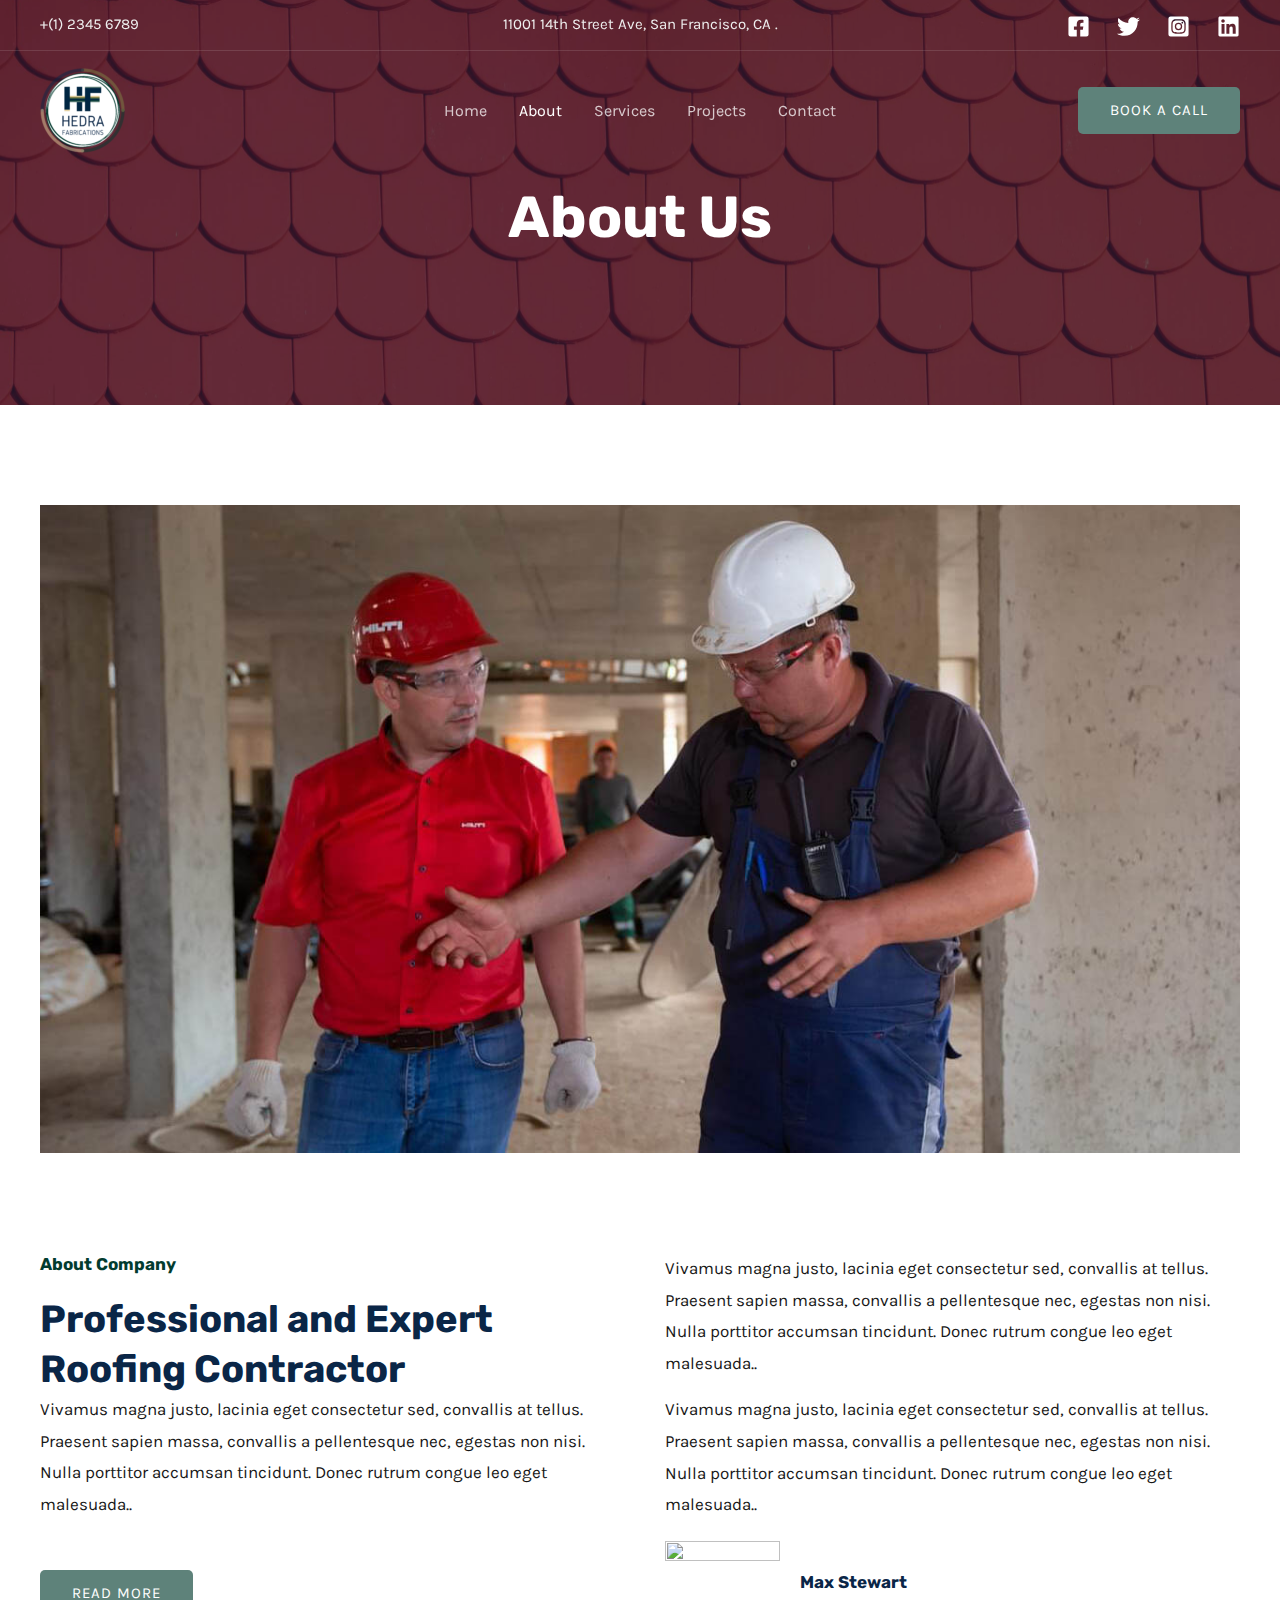
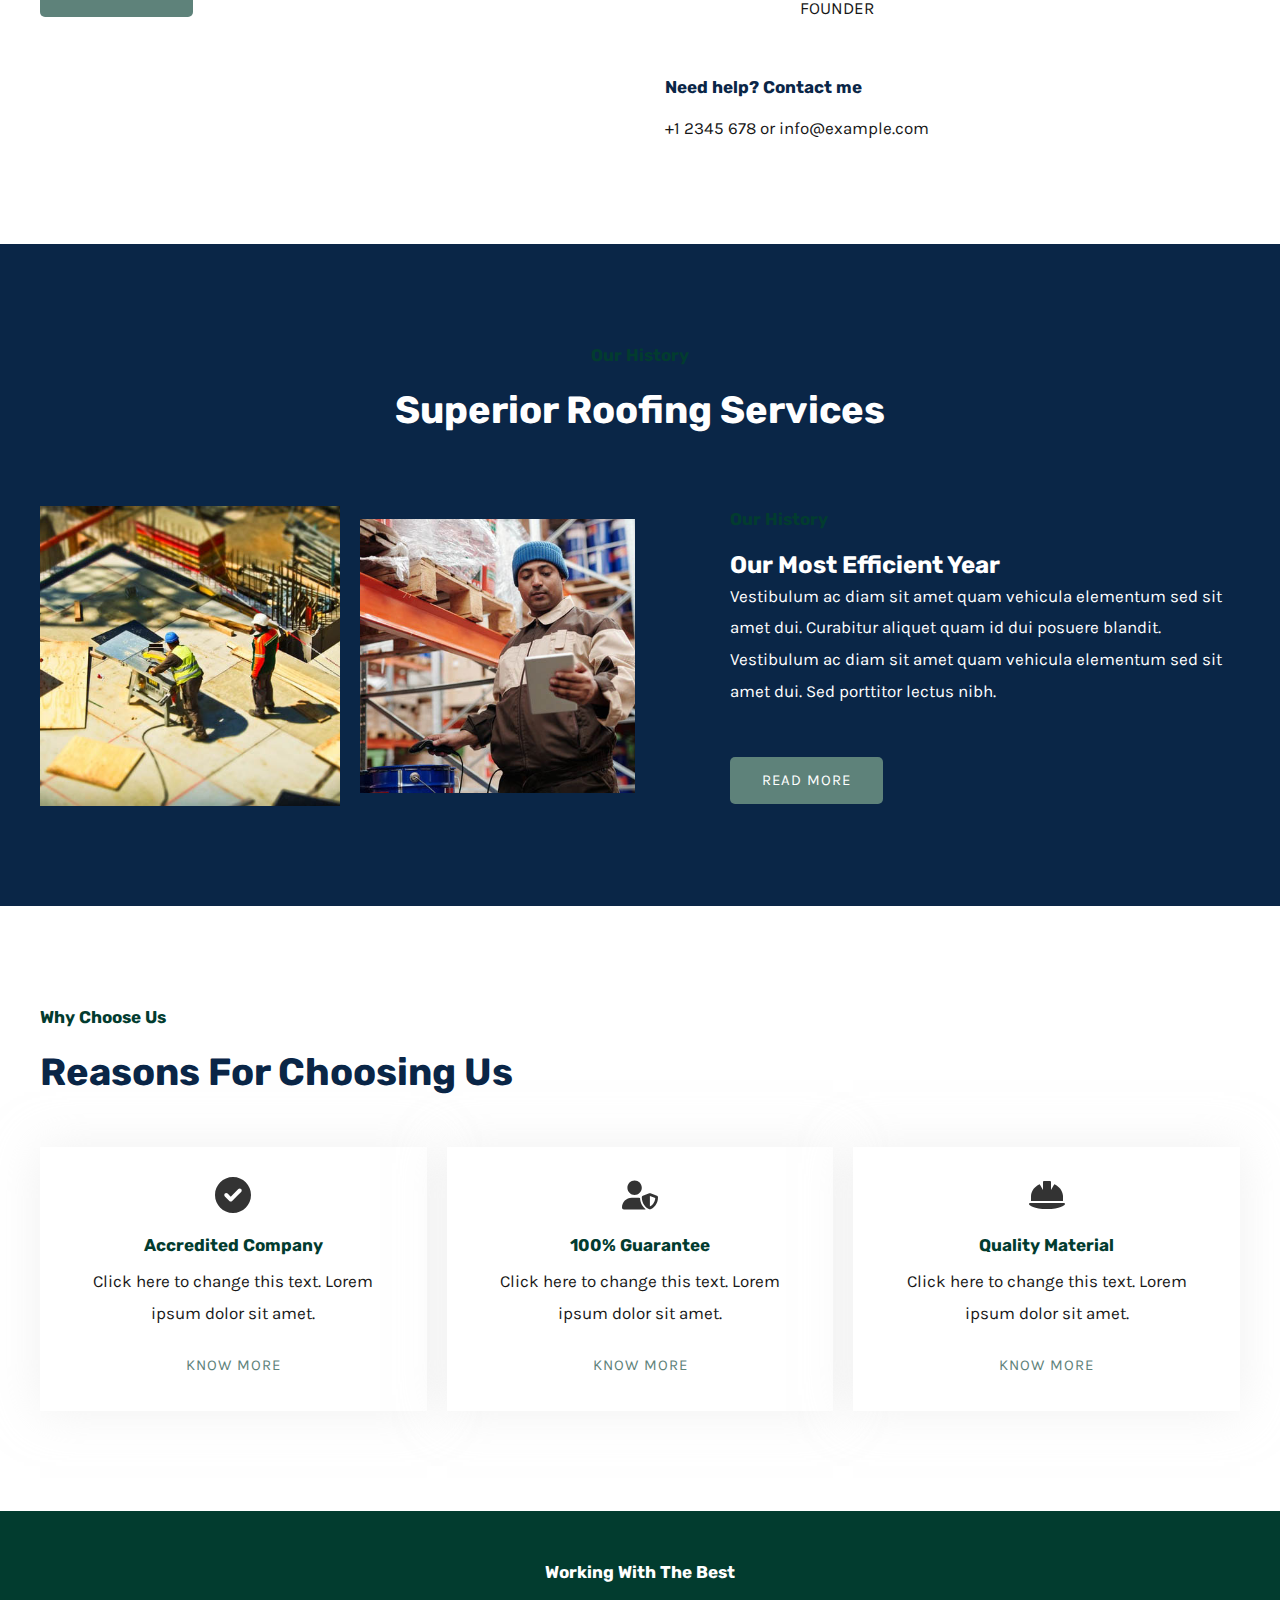
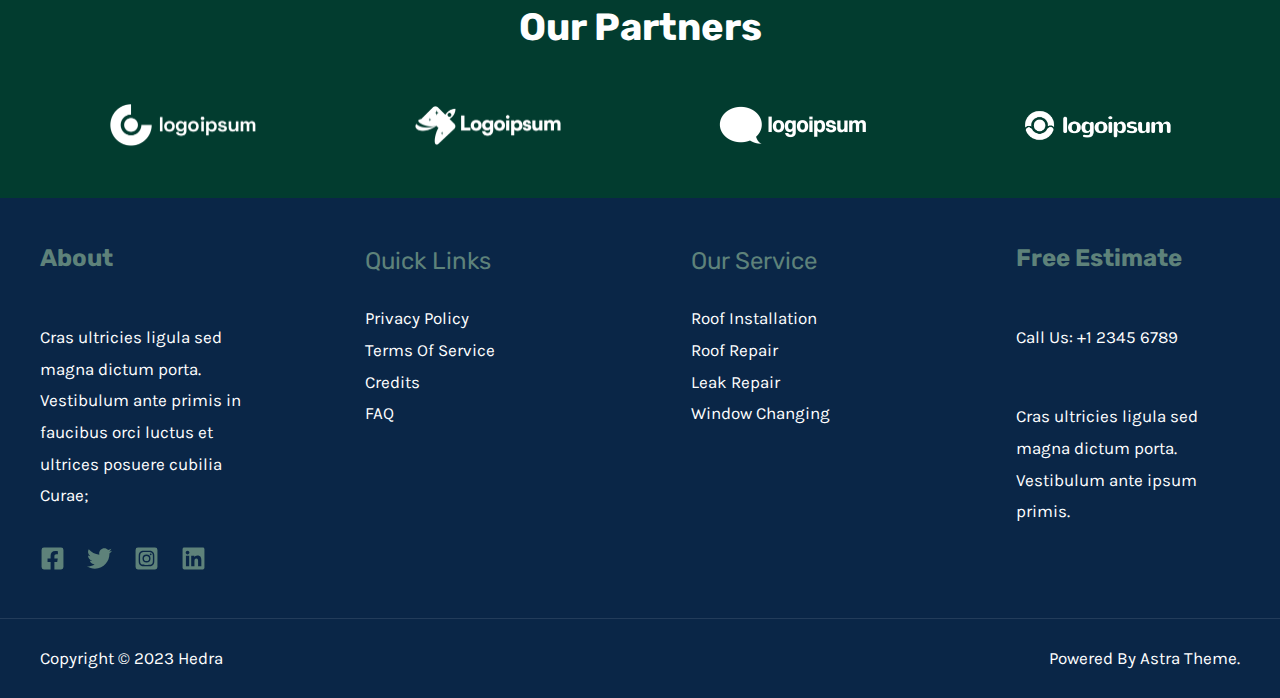
==== commit fb27c60a: "NEw theme" ====
--- a/about/index.html
+++ b/about/index.html
@@ -15,8 +15,8 @@
 !function(i,n){var o,s,e;function c(e){try{var t={supportTests:e,timestamp:(new Date).valueOf()};sessionStorage.setItem(o,JSON.stringify(t))}catch(e){}}function p(e,t,n){e.clearRect(0,0,e.canvas.width,e.canvas.height),e.fillText(t,0,0);var t=new Uint32Array(e.getImageData(0,0,e.canvas.width,e.canvas.height).data),r=(e.clearRect(0,0,e.canvas.width,e.canvas.height),e.fillText(n,0,0),new Uint32Array(e.getImageData(0,0,e.canvas.width,e.canvas.height).data));return t.every(function(e,t){return e===r[t]})}function u(e,t,n){switch(t){case"flag":return n(e,"🏳️‍⚧️","🏳️​⚧️")?!1:!n(e,"🇺🇳","🇺​🇳")&&!n(e,"🏴󠁧󠁢󠁥󠁮󠁧󠁿","🏴​󠁧​󠁢​󠁥​󠁮​󠁧​󠁿");case"emoji":return!n(e,"🫱🏻‍🫲🏿","🫱🏻​🫲🏿")}return!1}function f(e,t,n){var r="undefined"!=typeof WorkerGlobalScope&&self instanceof WorkerGlobalScope?new OffscreenCanvas(300,150):i.createElement("canvas"),a=r.getContext("2d",{willReadFrequently:!0}),o=(a.textBaseline="top",a.font="600 32px Arial",{});return e.forEach(function(e){o[e]=t(a,e,n)}),o}function t(e){var t=i.createElement("script");t.src=e,t.defer=!0,i.head.appendChild(t)}"undefined"!=typeof Promise&&(o="wpEmojiSettingsSupports",s=["flag","emoji"],n.supports={everything:!0,everythingExceptFlag:!0},e=new Promise(function(e){i.addEventListener("DOMContentLoaded",e,{once:!0})}),new Promise(function(t){var n=function(){try{var e=JSON.parse(sessionStorage.getItem(o));if("object"==typeof e&&"number"==typeof e.timestamp&&(new Date).valueOf()<e.timestamp+604800&&"object"==typeof e.supportTests)return e.supportTests}catch(e){}return null}();if(!n){if("undefined"!=typeof Worker&&"undefined"!=typeof OffscreenCanvas&&"undefined"!=typeof URL&&URL.createObjectURL&&"undefined"!=typeof Blob)try{var e="postMessage("+f.toString()+"("+[JSON.stringify(s),u.toString(),p.toString()].join(",")+"));",r=new Blob([e],{type:"text/javascript"}),a=new Worker(URL.createObjectURL(r),{name:"wpTestEmojiSupports"});return void(a.onmessage=function(e){c(n=e.data),a.terminate(),t(n)})}catch(e){}c(n=f(s,u,p))}t(n)}).then(function(e){for(var t in e)n.supports[t]=e[t],n.supports.everything=n.supports.everything&&n.supports[t],"flag"!==t&&(n.supports.everythingExceptFlag=n.supports.everythingExceptFlag&&n.supports[t]);n.supports.everythingExceptFlag=n.supports.everythingExceptFlag&&!n.supports.flag,n.DOMReady=!1,n.readyCallback=function(){n.DOMReady=!0}}).then(function(){return e}).then(function(){var e;n.supports.everything||(n.readyCallback(),(e=n.source||{}).concatemoji?t(e.concatemoji):e.wpemoji&&e.twemoji&&(t(e.twemoji),t(e.wpemoji)))}))}((window,document),window._wpemojiSettings);
 </script>
 <link rel="stylesheet" id="astra-theme-css-css" href="https://hedrafab.github.io/hedra/wp-content/themes/astra/assets/css/minified/main.min.css?ver=4.4.1" media="all">
-<style id="astra-theme-css-inline-css">:root{--ast-container-default-xlg-padding:6.67em;--ast-container-default-lg-padding:5.67em;--ast-container-default-slg-padding:4.34em;--ast-container-default-md-padding:3.34em;--ast-container-default-sm-padding:6.67em;--ast-container-default-xs-padding:2.4em;--ast-container-default-xxs-padding:1.4em;--ast-code-block-background:#EEEEEE;--ast-comment-inputs-background:#FAFAFA;}html{font-size:100%;}a,.page-title{color:var(--ast-global-color-1);}a:hover,a:focus{color:var(--ast-global-color-0);}body,button,input,select,textarea,.ast-button,.ast-custom-button{font-family:'Source Sans Pro',sans-serif;font-weight:400;font-size:16px;font-size:1rem;}blockquote{color:var(--ast-global-color-3);}h1,.entry-content h1,h2,.entry-content h2,h3,.entry-content h3,h4,.entry-content h4,h5,.entry-content h5,h6,.entry-content h6,.site-title,.site-title a{font-family:'Playfair Display',serif;font-weight:700;}.site-title{font-size:35px;font-size:2.1875rem;display:none;}header .custom-logo-link img{max-width:152px;}.astra-logo-svg{width:152px;}.site-header .site-description{font-size:15px;font-size:0.9375rem;display:none;}.entry-title{font-size:30px;font-size:1.875rem;}h1,.entry-content h1{font-size:120px;font-size:7.5rem;font-family:'Playfair Display',serif;line-height:1em;}h2,.entry-content h2{font-size:100px;font-size:6.25rem;font-family:'Playfair Display',serif;line-height:1em;}h3,.entry-content h3{font-size:25px;font-size:1.5625rem;font-family:'Playfair Display',serif;}h4,.entry-content h4{font-size:20px;font-size:1.25rem;font-family:'Playfair Display',serif;}h5,.entry-content h5{font-size:18px;font-size:1.125rem;font-family:'Playfair Display',serif;}h6,.entry-content h6{font-size:15px;font-size:0.9375rem;font-family:'Playfair Display',serif;}::selection{background-color:var(--ast-global-color-0);color:#ffffff;}body,h1,.entry-title a,.entry-content h1,h2,.entry-content h2,h3,.entry-content h3,h4,.entry-content h4,h5,.entry-content h5,h6,.entry-content h6{color:var(--ast-global-color-3);}.tagcloud a:hover,.tagcloud a:focus,.tagcloud a.current-item{color:#000000;border-color:var(--ast-global-color-1);background-color:var(--ast-global-color-1);}input:focus,input[type="text"]:focus,input[type="email"]:focus,input[type="url"]:focus,input[type="password"]:focus,input[type="reset"]:focus,input[type="search"]:focus,textarea:focus{border-color:var(--ast-global-color-1);}input[type="radio"]:checked,input[type=reset],input[type="checkbox"]:checked,input[type="checkbox"]:hover:checked,input[type="checkbox"]:focus:checked,input[type=range]::-webkit-slider-thumb{border-color:var(--ast-global-color-1);background-color:var(--ast-global-color-1);box-shadow:none;}.site-footer a:hover + .post-count,.site-footer a:focus + .post-count{background:var(--ast-global-color-1);border-color:var(--ast-global-color-1);}.single .nav-links .nav-previous,.single .nav-links .nav-next{color:var(--ast-global-color-1);}.entry-meta,.entry-meta *{line-height:1.45;color:var(--ast-global-color-1);}.entry-meta a:hover,.entry-meta a:hover *,.entry-meta a:focus,.entry-meta a:focus *,.page-links > .page-link,.page-links .page-link:hover,.post-navigation a:hover{color:var(--ast-global-color-0);}#cat option,.secondary .calendar_wrap thead a,.secondary .calendar_wrap thead a:visited{color:var(--ast-global-color-1);}.secondary .calendar_wrap #today,.ast-progress-val span{background:var(--ast-global-color-1);}.secondary a:hover + .post-count,.secondary a:focus + .post-count{background:var(--ast-global-color-1);border-color:var(--ast-global-color-1);}.calendar_wrap #today > a{color:#000000;}.page-links .page-link,.single .post-navigation a{color:var(--ast-global-color-1);}.ast-search-menu-icon .search-form button.search-submit{padding:0 4px;}.ast-search-menu-icon form.search-form{padding-right:0;}.ast-search-menu-icon.slide-search input.search-field{width:0;}.ast-header-search .ast-search-menu-icon.ast-dropdown-active .search-form,.ast-header-search .ast-search-menu-icon.ast-dropdown-active .search-field:focus{border-color:var(--ast-global-color-0);transition:all 0.2s;}.search-form input.search-field:focus{outline:none;}.wp-block-latest-posts > li > a{color:var(--ast-global-color-1);}.widget-title,.widget .wp-block-heading{font-size:22px;font-size:1.375rem;color:var(--ast-global-color-3);}a:focus-visible,.ast-menu-toggle:focus-visible,.site .skip-link:focus-visible,.wp-block-loginout input:focus-visible,.wp-block-search.wp-block-search__button-inside .wp-block-search__inside-wrapper,.ast-header-navigation-arrow:focus-visible,.woocommerce .wc-proceed-to-checkout > .checkout-button:focus-visible,.woocommerce .woocommerce-MyAccount-navigation ul li a:focus-visible,.ast-orders-table__row .ast-orders-table__cell:focus-visible,.woocommerce .woocommerce-order-details .order-again > .button:focus-visible,.woocommerce .woocommerce-message a.button.wc-forward:focus-visible,.woocommerce #minus_qty:focus-visible,.woocommerce #plus_qty:focus-visible,a#ast-apply-coupon:focus-visible,.woocommerce .woocommerce-info a:focus-visible,.woocommerce .astra-shop-summary-wrap a:focus-visible,.woocommerce a.wc-forward:focus-visible,#ast-apply-coupon:focus-visible,.woocommerce-js .woocommerce-mini-cart-item a.remove:focus-visible{outline-style:dotted;outline-color:inherit;outline-width:thin;border-color:transparent;}input:focus,input[type="text"]:focus,input[type="email"]:focus,input[type="url"]:focus,input[type="password"]:focus,input[type="reset"]:focus,input[type="number"]:focus,textarea:focus,.wp-block-search__input:focus,[data-section="section-header-mobile-trigger"] .ast-button-wrap .ast-mobile-menu-trigger-minimal:focus,.ast-mobile-popup-drawer.active .menu-toggle-close:focus,.woocommerce-ordering select.orderby:focus,#ast-scroll-top:focus,#coupon_code:focus,.woocommerce-page #comment:focus,.woocommerce #reviews #respond input#submit:focus,.woocommerce a.add_to_cart_button:focus,.woocommerce .button.single_add_to_cart_button:focus,.woocommerce .woocommerce-cart-form button:focus,.woocommerce .woocommerce-cart-form__cart-item .quantity .qty:focus,.woocommerce .woocommerce-billing-fields .woocommerce-billing-fields__field-wrapper .woocommerce-input-wrapper > .input-text:focus,.woocommerce #order_comments:focus,.woocommerce #place_order:focus,.woocommerce .woocommerce-address-fields .woocommerce-address-fields__field-wrapper .woocommerce-input-wrapper > .input-text:focus,.woocommerce .woocommerce-MyAccount-content form button:focus,.woocommerce .woocommerce-MyAccount-content .woocommerce-EditAccountForm .woocommerce-form-row .woocommerce-Input.input-text:focus,.woocommerce .ast-woocommerce-container .woocommerce-pagination ul.page-numbers li a:focus,body #content .woocommerce form .form-row .select2-container--default .select2-selection--single:focus,#ast-coupon-code:focus,.woocommerce.woocommerce-js .quantity input[type=number]:focus,.woocommerce-js .woocommerce-mini-cart-item .quantity input[type=number]:focus,.woocommerce p#ast-coupon-trigger:focus{border-style:dotted;border-color:inherit;border-width:thin;outline-color:transparent;}.ast-logo-title-inline .site-logo-img{padding-right:1em;}.site-logo-img img{ transition:all 0.2s linear;}.ast-single-post-featured-section + article {margin-top: 2em;}.site-content .ast-single-post-featured-section img {width: 100%;overflow: hidden;object-fit: cover;}.ast-separate-container .site-content .ast-single-post-featured-section + article {margin-top: -80px;z-index: 9;position: relative;border-radius: 4px;}@media (min-width: 922px) {.ast-no-sidebar .site-content .ast-article-image-container--wide {margin-left: -120px;margin-right: -120px;max-width: unset;width: unset;}.ast-left-sidebar .site-content .ast-article-image-container--wide,.ast-right-sidebar .site-content .ast-article-image-container--wide {margin-left: -10px;margin-right: -10px;}.site-content .ast-article-image-container--full {margin-left: calc( -50vw + 50%);margin-right: calc( -50vw + 50%);max-width: 100vw;width: 100vw;}.ast-left-sidebar .site-content .ast-article-image-container--full,.ast-right-sidebar .site-content .ast-article-image-container--full {margin-left: -10px;margin-right: -10px;max-width: inherit;width: auto;}}@media (max-width:921px){#ast-desktop-header{display:none;}}@media (min-width:922px){#ast-mobile-header{display:none;}}.wp-block-buttons.aligncenter{justify-content:center;}@media (max-width:921px){.ast-theme-transparent-header #primary,.ast-theme-transparent-header #secondary{padding:0;}}@media (max-width:921px){.ast-plain-container.ast-no-sidebar #primary{padding:0;}}.ast-plain-container.ast-no-sidebar #primary{margin-top:0;margin-bottom:0;}.wp-block-button.is-style-outline .wp-block-button__link{border-color:var(--ast-global-color-1);border-top-width:2px;border-right-width:2px;border-bottom-width:2px;border-left-width:2px;}div.wp-block-button.is-style-outline > .wp-block-button__link:not(.has-text-color),div.wp-block-button.wp-block-button__link.is-style-outline:not(.has-text-color){color:var(--ast-global-color-1);}.wp-block-button.is-style-outline .wp-block-button__link:hover,.wp-block-buttons .wp-block-button.is-style-outline .wp-block-button__link:focus,.wp-block-buttons .wp-block-button.is-style-outline > .wp-block-button__link:not(.has-text-color):hover,.wp-block-buttons .wp-block-button.wp-block-button__link.is-style-outline:not(.has-text-color):hover{color:var(--ast-global-color-5);background-color:var(--ast-global-color-0);border-color:var(--ast-global-color-0);}.post-page-numbers.current .page-link,.ast-pagination .page-numbers.current{color:#ffffff;border-color:var(--ast-global-color-0);background-color:var(--ast-global-color-0);border-radius:2px;}.wp-block-buttons .wp-block-button.is-style-outline .wp-block-button__link,.ast-outline-button{border-color:var(--ast-global-color-1);border-top-width:2px;border-right-width:2px;border-bottom-width:2px;border-left-width:2px;font-family:inherit;font-weight:inherit;line-height:1em;border-top-left-radius:0px;border-top-right-radius:0px;border-bottom-right-radius:0px;border-bottom-left-radius:0px;background-color:transparent;}.wp-block-buttons .wp-block-button.is-style-outline > .wp-block-button__link:not(.has-text-color),.wp-block-buttons .wp-block-button.wp-block-button__link.is-style-outline:not(.has-text-color),.ast-outline-button{color:var(--ast-global-color-1);}.wp-block-button.is-style-outline .wp-block-button__link:hover,.wp-block-buttons .wp-block-button.is-style-outline .wp-block-button__link:focus,.wp-block-buttons .wp-block-button.is-style-outline > .wp-block-button__link:not(.has-text-color):hover,.wp-block-buttons .wp-block-button.wp-block-button__link.is-style-outline:not(.has-text-color):hover,.ast-outline-button:hover,.ast-outline-button:focus{color:var(--ast-global-color-5);background-color:var(--ast-global-color-0);border-color:var(--ast-global-color-0);}.entry-content[ast-blocks-layout] > figure{margin-bottom:1em;}@media (max-width:921px){.ast-separate-container #primary,.ast-separate-container #secondary{padding:1.5em 0;}#primary,#secondary{padding:1.5em 0;margin:0;}.ast-left-sidebar #content > .ast-container{display:flex;flex-direction:column-reverse;width:100%;}.ast-separate-container .ast-article-post,.ast-separate-container .ast-article-single{padding:1.5em 2.14em;}.ast-author-box img.avatar{margin:20px 0 0 0;}}@media (min-width:922px){.ast-separate-container.ast-right-sidebar #primary,.ast-separate-container.ast-left-sidebar #primary{border:0;}.search-no-results.ast-separate-container #primary{margin-bottom:4em;}}.wp-block-button .wp-block-button__link{color:var(--ast-global-color-5);}.wp-block-button .wp-block-button__link:hover,.wp-block-button .wp-block-button__link:focus{color:var(--ast-global-color-5);background-color:var(--ast-global-color-0);border-color:var(--ast-global-color-0);}.elementor-widget-heading h1.elementor-heading-title{line-height:1em;}.elementor-widget-heading h2.elementor-heading-title{line-height:1em;}.wp-block-button .wp-block-button__link,.wp-block-search .wp-block-search__button,body .wp-block-file .wp-block-file__button{border-color:var(--ast-global-color-1);background-color:var(--ast-global-color-1);color:var(--ast-global-color-5);font-family:inherit;font-weight:inherit;line-height:1em;text-transform:capitalize;border-top-left-radius:0px;border-top-right-radius:0px;border-bottom-right-radius:0px;border-bottom-left-radius:0px;padding-top:20px;padding-right:30px;padding-bottom:20px;padding-left:30px;}.menu-toggle,button,.ast-button,.ast-custom-button,.button,input#submit,input[type="button"],input[type="submit"],input[type="reset"],form[CLASS*="wp-block-search__"].wp-block-search .wp-block-search__inside-wrapper .wp-block-search__button,body .wp-block-file .wp-block-file__button{border-style:solid;border-top-width:0;border-right-width:0;border-left-width:0;border-bottom-width:0;color:var(--ast-global-color-5);border-color:var(--ast-global-color-1);background-color:var(--ast-global-color-1);padding-top:20px;padding-right:30px;padding-bottom:20px;padding-left:30px;font-family:inherit;font-weight:inherit;line-height:1em;text-transform:capitalize;border-top-left-radius:0px;border-top-right-radius:0px;border-bottom-right-radius:0px;border-bottom-left-radius:0px;}button:focus,.menu-toggle:hover,button:hover,.ast-button:hover,.ast-custom-button:hover .button:hover,.ast-custom-button:hover ,input[type=reset]:hover,input[type=reset]:focus,input#submit:hover,input#submit:focus,input[type="button"]:hover,input[type="button"]:focus,input[type="submit"]:hover,input[type="submit"]:focus,form[CLASS*="wp-block-search__"].wp-block-search .wp-block-search__inside-wrapper .wp-block-search__button:hover,form[CLASS*="wp-block-search__"].wp-block-search .wp-block-search__inside-wrapper .wp-block-search__button:focus,body .wp-block-file .wp-block-file__button:hover,body .wp-block-file .wp-block-file__button:focus{color:var(--ast-global-color-5);background-color:var(--ast-global-color-0);border-color:var(--ast-global-color-0);}@media (max-width:921px){.ast-mobile-header-stack .main-header-bar .ast-search-menu-icon{display:inline-block;}.ast-header-break-point.ast-header-custom-item-outside .ast-mobile-header-stack .main-header-bar .ast-search-icon{margin:0;}.ast-comment-avatar-wrap img{max-width:2.5em;}.ast-separate-container .ast-comment-list li.depth-1{padding:1.5em 2.14em;}.ast-separate-container .comment-respond{padding:2em 2.14em;}.ast-comment-meta{padding:0 1.8888em 1.3333em;}}@media (min-width:544px){.ast-container{max-width:100%;}}@media (max-width:544px){.ast-separate-container .ast-article-post,.ast-separate-container .ast-article-single,.ast-separate-container .comments-title,.ast-separate-container .ast-archive-description{padding:1.5em 1em;}.ast-separate-container #content .ast-container{padding-left:0.54em;padding-right:0.54em;}.ast-separate-container .ast-comment-list li.depth-1{padding:1.5em 1em;margin-bottom:1.5em;}.ast-separate-container .ast-comment-list .bypostauthor{padding:.5em;}.ast-search-menu-icon.ast-dropdown-active .search-field{width:170px;}}body,.ast-separate-container{background-color:var(--ast-global-color-4);;background-image:none;;}@media (max-width:921px){.site-title{display:none;}.site-header .site-description{display:none;}.entry-title{font-size:30px;}h1,.entry-content h1{font-size:80px;}h2,.entry-content h2{font-size:60px;}h3,.entry-content h3{font-size:20px;}}@media (max-width:544px){.site-title{display:none;}.site-header .site-description{display:none;}.entry-title{font-size:30px;}h1,.entry-content h1{font-size:50px;}h2,.entry-content h2{font-size:40px;}h3,.entry-content h3{font-size:20px;}}@media (max-width:921px){html{font-size:91.2%;}}@media (max-width:544px){html{font-size:91.2%;}}@media (min-width:922px){.ast-container{max-width:1180px;}}@media (min-width:922px){.site-content .ast-container{display:flex;}}@media (max-width:921px){.site-content .ast-container{flex-direction:column;}}@media (min-width:922px){.main-header-menu .sub-menu .menu-item.ast-left-align-sub-menu:hover > .sub-menu,.main-header-menu .sub-menu .menu-item.ast-left-align-sub-menu.focus > .sub-menu{margin-left:-0px;}}.ast-theme-transparent-header [data-section="section-header-mobile-trigger"] .ast-button-wrap .ast-mobile-menu-trigger-minimal{background:transparent;}blockquote,cite {font-style: initial;}.wp-block-file {display: flex;align-items: center;flex-wrap: wrap;justify-content: space-between;}.wp-block-pullquote {border: none;}.wp-block-pullquote blockquote::before {content: "\201D";font-family: "Helvetica",sans-serif;display: flex;transform: rotate( 180deg );font-size: 6rem;font-style: normal;line-height: 1;font-weight: bold;align-items: center;justify-content: center;}.has-text-align-right > blockquote::before {justify-content: flex-start;}.has-text-align-left > blockquote::before {justify-content: flex-end;}figure.wp-block-pullquote.is-style-solid-color blockquote {max-width: 100%;text-align: inherit;}html body {--wp--custom--ast-default-block-top-padding: 3em;--wp--custom--ast-default-block-right-padding: 3em;--wp--custom--ast-default-block-bottom-padding: 3em;--wp--custom--ast-default-block-left-padding: 3em;--wp--custom--ast-container-width: 1140px;--wp--custom--ast-content-width-size: 1140px;--wp--custom--ast-wide-width-size: calc(1140px + var(--wp--custom--ast-default-block-left-padding) + var(--wp--custom--ast-default-block-right-padding));}.ast-narrow-container {--wp--custom--ast-content-width-size: 750px;--wp--custom--ast-wide-width-size: 750px;}@media(max-width: 921px) {html body {--wp--custom--ast-default-block-top-padding: 3em;--wp--custom--ast-default-block-right-padding: 2em;--wp--custom--ast-default-block-bottom-padding: 3em;--wp--custom--ast-default-block-left-padding: 2em;}}@media(max-width: 544px) {html body {--wp--custom--ast-default-block-top-padding: 3em;--wp--custom--ast-default-block-right-padding: 1.5em;--wp--custom--ast-default-block-bottom-padding: 3em;--wp--custom--ast-default-block-left-padding: 1.5em;}}.entry-content > .wp-block-group,.entry-content > .wp-block-cover,.entry-content > .wp-block-columns {padding-top: var(--wp--custom--ast-default-block-top-padding);padding-right: var(--wp--custom--ast-default-block-right-padding);padding-bottom: var(--wp--custom--ast-default-block-bottom-padding);padding-left: var(--wp--custom--ast-default-block-left-padding);}.ast-plain-container.ast-no-sidebar .entry-content > .alignfull,.ast-page-builder-template .ast-no-sidebar .entry-content > .alignfull {margin-left: calc( -50vw + 50%);margin-right: calc( -50vw + 50%);max-width: 100vw;width: 100vw;}.ast-plain-container.ast-no-sidebar .entry-content .alignfull .alignfull,.ast-page-builder-template.ast-no-sidebar .entry-content .alignfull .alignfull,.ast-plain-container.ast-no-sidebar .entry-content .alignfull .alignwide,.ast-page-builder-template.ast-no-sidebar .entry-content .alignfull .alignwide,.ast-plain-container.ast-no-sidebar .entry-content .alignwide .alignfull,.ast-page-builder-template.ast-no-sidebar .entry-content .alignwide .alignfull,.ast-plain-container.ast-no-sidebar .entry-content .alignwide .alignwide,.ast-page-builder-template.ast-no-sidebar .entry-content .alignwide .alignwide,.ast-plain-container.ast-no-sidebar .entry-content .wp-block-column .alignfull,.ast-page-builder-template.ast-no-sidebar .entry-content .wp-block-column .alignfull,.ast-plain-container.ast-no-sidebar .entry-content .wp-block-column .alignwide,.ast-page-builder-template.ast-no-sidebar .entry-content .wp-block-column .alignwide {margin-left: auto;margin-right: auto;width: 100%;}[ast-blocks-layout] .wp-block-separator:not(.is-style-dots) {height: 0;}[ast-blocks-layout] .wp-block-separator {margin: 20px auto;}[ast-blocks-layout] .wp-block-separator:not(.is-style-wide):not(.is-style-dots) {max-width: 100px;}[ast-blocks-layout] .wp-block-separator.has-background {padding: 0;}.entry-content[ast-blocks-layout] > * {max-width: var(--wp--custom--ast-content-width-size);margin-left: auto;margin-right: auto;}.entry-content[ast-blocks-layout] > .alignwide {max-width: var(--wp--custom--ast-wide-width-size);}.entry-content[ast-blocks-layout] .alignfull {max-width: none;}.entry-content .wp-block-columns {margin-bottom: 0;}blockquote {margin: 1.5em;border: none;}.wp-block-quote:not(.has-text-align-right):not(.has-text-align-center) {border-left: 5px solid rgba(0,0,0,0.05);}.has-text-align-right > blockquote,blockquote.has-text-align-right {border-right: 5px solid rgba(0,0,0,0.05);}.has-text-align-left > blockquote,blockquote.has-text-align-left {border-left: 5px solid rgba(0,0,0,0.05);}.wp-block-site-tagline,.wp-block-latest-posts .read-more {margin-top: 15px;}.wp-block-loginout p label {display: block;}.wp-block-loginout p:not(.login-remember):not(.login-submit) input {width: 100%;}.wp-block-loginout input:focus {border-color: transparent;}.wp-block-loginout input:focus {outline: thin dotted;}.entry-content .wp-block-media-text .wp-block-media-text__content {padding: 0 0 0 8%;}.entry-content .wp-block-media-text.has-media-on-the-right .wp-block-media-text__content {padding: 0 8% 0 0;}.entry-content .wp-block-media-text.has-background .wp-block-media-text__content {padding: 8%;}.entry-content .wp-block-cover:not([class*="background-color"]) .wp-block-cover__inner-container,.entry-content .wp-block-cover:not([class*="background-color"]) .wp-block-cover-image-text,.entry-content .wp-block-cover:not([class*="background-color"]) .wp-block-cover-text,.entry-content .wp-block-cover-image:not([class*="background-color"]) .wp-block-cover__inner-container,.entry-content .wp-block-cover-image:not([class*="background-color"]) .wp-block-cover-image-text,.entry-content .wp-block-cover-image:not([class*="background-color"]) .wp-block-cover-text {color: var(--ast-global-color-5);}.wp-block-loginout .login-remember input {width: 1.1rem;height: 1.1rem;margin: 0 5px 4px 0;vertical-align: middle;}.wp-block-latest-posts > li > *:first-child,.wp-block-latest-posts:not(.is-grid) > li:first-child {margin-top: 0;}.wp-block-search__inside-wrapper .wp-block-search__input {padding: 0 10px;color: var(--ast-global-color-3);background: var(--ast-global-color-5);border-color: var(--ast-border-color);}.wp-block-latest-posts .read-more {margin-bottom: 1.5em;}.wp-block-search__no-button .wp-block-search__inside-wrapper .wp-block-search__input {padding-top: 5px;padding-bottom: 5px;}.wp-block-latest-posts .wp-block-latest-posts__post-date,.wp-block-latest-posts .wp-block-latest-posts__post-author {font-size: 1rem;}.wp-block-latest-posts > li > *,.wp-block-latest-posts:not(.is-grid) > li {margin-top: 12px;margin-bottom: 12px;}.ast-page-builder-template .entry-content[ast-blocks-layout] > *,.ast-page-builder-template .entry-content[ast-blocks-layout] > .alignfull > * {max-width: none;}.ast-page-builder-template .entry-content[ast-blocks-layout] > .alignwide > * {max-width: var(--wp--custom--ast-wide-width-size);}.ast-page-builder-template .entry-content[ast-blocks-layout] > .inherit-container-width > *,.ast-page-builder-template .entry-content[ast-blocks-layout] > * > *,.entry-content[ast-blocks-layout] > .wp-block-cover .wp-block-cover__inner-container {max-width: var(--wp--custom--ast-content-width-size);margin-left: auto;margin-right: auto;}.entry-content[ast-blocks-layout] .wp-block-cover:not(.alignleft):not(.alignright) {width: auto;}@media(max-width: 1200px) {.ast-separate-container .entry-content > .alignfull,.ast-separate-container .entry-content[ast-blocks-layout] > .alignwide,.ast-plain-container .entry-content[ast-blocks-layout] > .alignwide,.ast-plain-container .entry-content .alignfull {margin-left: calc(-1 * min(var(--ast-container-default-xlg-padding),20px)) ;margin-right: calc(-1 * min(var(--ast-container-default-xlg-padding),20px));}}@media(min-width: 1201px) {.ast-separate-container .entry-content > .alignfull {margin-left: calc(-1 * var(--ast-container-default-xlg-padding) );margin-right: calc(-1 * var(--ast-container-default-xlg-padding) );}.ast-separate-container .entry-content[ast-blocks-layout] > .alignwide,.ast-plain-container .entry-content[ast-blocks-layout] > .alignwide {margin-left: calc(-1 * var(--wp--custom--ast-default-block-left-padding) );margin-right: calc(-1 * var(--wp--custom--ast-default-block-right-padding) );}}@media(min-width: 921px) {.ast-separate-container .entry-content .wp-block-group.alignwide:not(.inherit-container-width) > :where(:not(.alignleft):not(.alignright)),.ast-plain-container .entry-content .wp-block-group.alignwide:not(.inherit-container-width) > :where(:not(.alignleft):not(.alignright)) {max-width: calc( var(--wp--custom--ast-content-width-size) + 80px );}.ast-plain-container.ast-right-sidebar .entry-content[ast-blocks-layout] .alignfull,.ast-plain-container.ast-left-sidebar .entry-content[ast-blocks-layout] .alignfull {margin-left: -60px;margin-right: -60px;}}@media(min-width: 544px) {.entry-content > .alignleft {margin-right: 20px;}.entry-content > .alignright {margin-left: 20px;}}@media (max-width:544px){.wp-block-columns .wp-block-column:not(:last-child){margin-bottom:20px;}.wp-block-latest-posts{margin:0;}}@media( max-width: 600px ) {.entry-content .wp-block-media-text .wp-block-media-text__content,.entry-content .wp-block-media-text.has-media-on-the-right .wp-block-media-text__content {padding: 8% 0 0;}.entry-content .wp-block-media-text.has-background .wp-block-media-text__content {padding: 8%;}}.ast-page-builder-template .entry-header {padding-left: 0;}.ast-narrow-container .site-content .wp-block-uagb-image--align-full .wp-block-uagb-image__figure {max-width: 100%;margin-left: auto;margin-right: auto;}:root .has-ast-global-color-0-color{color:var(--ast-global-color-0);}:root .has-ast-global-color-0-background-color{background-color:var(--ast-global-color-0);}:root .wp-block-button .has-ast-global-color-0-color{color:var(--ast-global-color-0);}:root .wp-block-button .has-ast-global-color-0-background-color{background-color:var(--ast-global-color-0);}:root .has-ast-global-color-1-color{color:var(--ast-global-color-1);}:root .has-ast-global-color-1-background-color{background-color:var(--ast-global-color-1);}:root .wp-block-button .has-ast-global-color-1-color{color:var(--ast-global-color-1);}:root .wp-block-button .has-ast-global-color-1-background-color{background-color:var(--ast-global-color-1);}:root .has-ast-global-color-2-color{color:var(--ast-global-color-2);}:root .has-ast-global-color-2-background-color{background-color:var(--ast-global-color-2);}:root .wp-block-button .has-ast-global-color-2-color{color:var(--ast-global-color-2);}:root .wp-block-button .has-ast-global-color-2-background-color{background-color:var(--ast-global-color-2);}:root .has-ast-global-color-3-color{color:var(--ast-global-color-3);}:root .has-ast-global-color-3-background-color{background-color:var(--ast-global-color-3);}:root .wp-block-button .has-ast-global-color-3-color{color:var(--ast-global-color-3);}:root .wp-block-button .has-ast-global-color-3-background-color{background-color:var(--ast-global-color-3);}:root .has-ast-global-color-4-color{color:var(--ast-global-color-4);}:root .has-ast-global-color-4-background-color{background-color:var(--ast-global-color-4);}:root .wp-block-button .has-ast-global-color-4-color{color:var(--ast-global-color-4);}:root .wp-block-button .has-ast-global-color-4-background-color{background-color:var(--ast-global-color-4);}:root .has-ast-global-color-5-color{color:var(--ast-global-color-5);}:root .has-ast-global-color-5-background-color{background-color:var(--ast-global-color-5);}:root .wp-block-button .has-ast-global-color-5-color{color:var(--ast-global-color-5);}:root .wp-block-button .has-ast-global-color-5-background-color{background-color:var(--ast-global-color-5);}:root .has-ast-global-color-6-color{color:var(--ast-global-color-6);}:root .has-ast-global-color-6-background-color{background-color:var(--ast-global-color-6);}:root .wp-block-button .has-ast-global-color-6-color{color:var(--ast-global-color-6);}:root .wp-block-button .has-ast-global-color-6-background-color{background-color:var(--ast-global-color-6);}:root .has-ast-global-color-7-color{color:var(--ast-global-color-7);}:root .has-ast-global-color-7-background-color{background-color:var(--ast-global-color-7);}:root .wp-block-button .has-ast-global-color-7-color{color:var(--ast-global-color-7);}:root .wp-block-button .has-ast-global-color-7-background-color{background-color:var(--ast-global-color-7);}:root .has-ast-global-color-8-color{color:var(--ast-global-color-8);}:root .has-ast-global-color-8-background-color{background-color:var(--ast-global-color-8);}:root .wp-block-button .has-ast-global-color-8-color{color:var(--ast-global-color-8);}:root .wp-block-button .has-ast-global-color-8-background-color{background-color:var(--ast-global-color-8);}:root{--ast-global-color-0:#298a81;--ast-global-color-1:#c2884f;--ast-global-color-2:#2e2e2e;--ast-global-color-3:#4B4F58;--ast-global-color-4:#fcf6ef;--ast-global-color-5:#FFFFFF;--ast-global-color-6:#F2F5F7;--ast-global-color-7:#424242;--ast-global-color-8:#000000;}:root {--ast-border-color : #dddddd;}.ast-single-entry-banner {-js-display: flex;display: flex;flex-direction: column;justify-content: center;text-align: center;position: relative;background: #eeeeee;}.ast-single-entry-banner[data-banner-layout="layout-1"] {max-width: 1140px;background: inherit;padding: 20px 0;}.ast-single-entry-banner[data-banner-width-type="custom"] {margin: 0 auto;width: 100%;}.ast-single-entry-banner + .site-content .entry-header {margin-bottom: 0;}header.entry-header .entry-title{font-size:30px;font-size:1.875rem;}header.entry-header > *:not(:last-child){margin-bottom:10px;}.ast-archive-entry-banner {-js-display: flex;display: flex;flex-direction: column;justify-content: center;text-align: center;position: relative;background: #eeeeee;}.ast-archive-entry-banner[data-banner-width-type="custom"] {margin: 0 auto;width: 100%;}.ast-archive-entry-banner[data-banner-layout="layout-1"] {background: inherit;padding: 20px 0;text-align: left;}body.archive .ast-archive-description{max-width:1140px;width:100%;text-align:left;padding-top:3em;padding-right:3em;padding-bottom:3em;padding-left:3em;}body.archive .ast-archive-description .ast-archive-title,body.archive .ast-archive-description .ast-archive-title *{font-size:40px;font-size:2.5rem;}body.archive .ast-archive-description > *:not(:last-child){margin-bottom:10px;}@media (max-width:921px){body.archive .ast-archive-description{text-align:left;}}@media (max-width:544px){body.archive .ast-archive-description{text-align:left;}}.ast-theme-transparent-header #masthead .site-logo-img .transparent-custom-logo .astra-logo-svg{width:152px;}.ast-theme-transparent-header #masthead .site-logo-img .transparent-custom-logo img{ max-width:152px;}@media (max-width:921px){.ast-theme-transparent-header #masthead .site-logo-img .transparent-custom-logo .astra-logo-svg{width:120px;}.ast-theme-transparent-header #masthead .site-logo-img .transparent-custom-logo img{ max-width:120px;}}@media (max-width:543px){.ast-theme-transparent-header #masthead .site-logo-img .transparent-custom-logo .astra-logo-svg{width:100px;}.ast-theme-transparent-header #masthead .site-logo-img .transparent-custom-logo img{ max-width:100px;}}@media (min-width:921px){.ast-theme-transparent-header #masthead{position:absolute;left:0;right:0;}.ast-theme-transparent-header .main-header-bar,.ast-theme-transparent-header.ast-header-break-point .main-header-bar{background:none;}body.elementor-editor-active.ast-theme-transparent-header #masthead,.fl-builder-edit .ast-theme-transparent-header #masthead,body.vc_editor.ast-theme-transparent-header #masthead,body.brz-ed.ast-theme-transparent-header #masthead{z-index:0;}.ast-header-break-point.ast-replace-site-logo-transparent.ast-theme-transparent-header .custom-mobile-logo-link{display:none;}.ast-header-break-point.ast-replace-site-logo-transparent.ast-theme-transparent-header .transparent-custom-logo{display:inline-block;}.ast-theme-transparent-header .ast-above-header,.ast-theme-transparent-header .ast-above-header.ast-above-header-bar{background-image:none;background-color:transparent;}.ast-theme-transparent-header .ast-below-header{background-image:none;background-color:transparent;}}.ast-theme-transparent-header .ast-builder-menu .main-header-menu,.ast-theme-transparent-header .ast-builder-menu .main-header-menu .menu-link,.ast-theme-transparent-header [CLASS*="ast-builder-menu-"] .main-header-menu .menu-item > .menu-link,.ast-theme-transparent-header .ast-masthead-custom-menu-items,.ast-theme-transparent-header .ast-masthead-custom-menu-items a,.ast-theme-transparent-header .ast-builder-menu .main-header-menu .menu-item > .ast-menu-toggle,.ast-theme-transparent-header .ast-builder-menu .main-header-menu .menu-item > .ast-menu-toggle,.ast-theme-transparent-header .ast-above-header-navigation a,.ast-header-break-point.ast-theme-transparent-header .ast-above-header-navigation a,.ast-header-break-point.ast-theme-transparent-header .ast-above-header-navigation > ul.ast-above-header-menu > .menu-item-has-children:not(.current-menu-item) > .ast-menu-toggle,.ast-theme-transparent-header .ast-below-header-menu,.ast-theme-transparent-header .ast-below-header-menu a,.ast-header-break-point.ast-theme-transparent-header .ast-below-header-menu a,.ast-header-break-point.ast-theme-transparent-header .ast-below-header-menu,.ast-theme-transparent-header .main-header-menu .menu-link{color:var(--ast-global-color-5);}.ast-theme-transparent-header .ast-builder-menu .main-header-menu .menu-item:hover > .menu-link,.ast-theme-transparent-header .ast-builder-menu .main-header-menu .menu-item:hover > .ast-menu-toggle,.ast-theme-transparent-header .ast-builder-menu .main-header-menu .ast-masthead-custom-menu-items a:hover,.ast-theme-transparent-header .ast-builder-menu .main-header-menu .focus > .menu-link,.ast-theme-transparent-header .ast-builder-menu .main-header-menu .focus > .ast-menu-toggle,.ast-theme-transparent-header .ast-builder-menu .main-header-menu .current-menu-item > .menu-link,.ast-theme-transparent-header .ast-builder-menu .main-header-menu .current-menu-ancestor > .menu-link,.ast-theme-transparent-header .ast-builder-menu .main-header-menu .current-menu-item > .ast-menu-toggle,.ast-theme-transparent-header .ast-builder-menu .main-header-menu .current-menu-ancestor > .ast-menu-toggle,.ast-theme-transparent-header [CLASS*="ast-builder-menu-"] .main-header-menu .current-menu-item > .menu-link,.ast-theme-transparent-header [CLASS*="ast-builder-menu-"] .main-header-menu .current-menu-ancestor > .menu-link,.ast-theme-transparent-header [CLASS*="ast-builder-menu-"] .main-header-menu .current-menu-item > .ast-menu-toggle,.ast-theme-transparent-header [CLASS*="ast-builder-menu-"] .main-header-menu .current-menu-ancestor > .ast-menu-toggle,.ast-theme-transparent-header .main-header-menu .menu-item:hover > .menu-link,.ast-theme-transparent-header .main-header-menu .current-menu-item > .menu-link,.ast-theme-transparent-header .main-header-menu .current-menu-ancestor > .menu-link{color:var(--ast-global-color-4);}.ast-theme-transparent-header .ast-builder-menu .main-header-menu .menu-item .sub-menu .menu-link,.ast-theme-transparent-header .main-header-menu .menu-item .sub-menu .menu-link{background-color:transparent;}@media (max-width:921px){.ast-theme-transparent-header #masthead{position:absolute;left:0;right:0;}.ast-theme-transparent-header .main-header-bar,.ast-theme-transparent-header.ast-header-break-point .main-header-bar{background:none;}body.elementor-editor-active.ast-theme-transparent-header #masthead,.fl-builder-edit .ast-theme-transparent-header #masthead,body.vc_editor.ast-theme-transparent-header #masthead,body.brz-ed.ast-theme-transparent-header #masthead{z-index:0;}.ast-header-break-point.ast-replace-site-logo-transparent.ast-theme-transparent-header .custom-mobile-logo-link{display:none;}.ast-header-break-point.ast-replace-site-logo-transparent.ast-theme-transparent-header .transparent-custom-logo{display:inline-block;}.ast-theme-transparent-header .ast-above-header,.ast-theme-transparent-header .ast-above-header.ast-above-header-bar{background-image:none;background-color:transparent;}.ast-theme-transparent-header .ast-below-header{background-image:none;background-color:transparent;}}@media (max-width:921px){.ast-theme-transparent-header.ast-header-break-point .ast-builder-menu .main-header-menu,.ast-theme-transparent-header.ast-header-break-point .ast-builder-menu.main-header-menu .sub-menu,.ast-theme-transparent-header.ast-header-break-point .ast-builder-menu.main-header-menu,.ast-theme-transparent-header.ast-header-break-point .ast-builder-menu .main-header-bar-wrap .main-header-menu,.ast-flyout-menu-enable.ast-header-break-point.ast-theme-transparent-header .main-header-bar-navigation .site-navigation,.ast-fullscreen-menu-enable.ast-header-break-point.ast-theme-transparent-header .main-header-bar-navigation .site-navigation,.ast-flyout-above-menu-enable.ast-header-break-point.ast-theme-transparent-header .ast-above-header-navigation-wrap .ast-above-header-navigation,.ast-flyout-below-menu-enable.ast-header-break-point.ast-theme-transparent-header .ast-below-header-navigation-wrap .ast-below-header-actual-nav,.ast-fullscreen-above-menu-enable.ast-header-break-point.ast-theme-transparent-header .ast-above-header-navigation-wrap,.ast-fullscreen-below-menu-enable.ast-header-break-point.ast-theme-transparent-header .ast-below-header-navigation-wrap,.ast-theme-transparent-header .main-header-menu .menu-link{background-color:var(--ast-global-color-5);}.ast-theme-transparent-header .ast-builder-menu .main-header-menu,.ast-theme-transparent-header .ast-builder-menu .main-header-menu .menu-link,.ast-theme-transparent-header [CLASS*="ast-builder-menu-"] .main-header-menu .menu-item > .menu-link,.ast-theme-transparent-header .ast-masthead-custom-menu-items,.ast-theme-transparent-header .ast-masthead-custom-menu-items a,.ast-theme-transparent-header .ast-builder-menu .main-header-menu .menu-item > .ast-menu-toggle,.ast-theme-transparent-header .ast-builder-menu .main-header-menu .menu-item > .ast-menu-toggle,.ast-theme-transparent-header .main-header-menu .menu-link{color:var(--ast-global-color-3);}.ast-theme-transparent-header .ast-builder-menu .main-header-menu .menu-item:hover > .menu-link,.ast-theme-transparent-header .ast-builder-menu .main-header-menu .menu-item:hover > .ast-menu-toggle,.ast-theme-transparent-header .ast-builder-menu .main-header-menu .ast-masthead-custom-menu-items a:hover,.ast-theme-transparent-header .ast-builder-menu .main-header-menu .focus > .menu-link,.ast-theme-transparent-header .ast-builder-menu .main-header-menu .focus > .ast-menu-toggle,.ast-theme-transparent-header .ast-builder-menu .main-header-menu .current-menu-item > .menu-link,.ast-theme-transparent-header .ast-builder-menu .main-header-menu .current-menu-ancestor > .menu-link,.ast-theme-transparent-header .ast-builder-menu .main-header-menu .current-menu-item > .ast-menu-toggle,.ast-theme-transparent-header .ast-builder-menu .main-header-menu .current-menu-ancestor > .ast-menu-toggle,.ast-theme-transparent-header [CLASS*="ast-builder-menu-"] .main-header-menu .current-menu-item > .menu-link,.ast-theme-transparent-header [CLASS*="ast-builder-menu-"] .main-header-menu .current-menu-ancestor > .menu-link,.ast-theme-transparent-header [CLASS*="ast-builder-menu-"] .main-header-menu .current-menu-item > .ast-menu-toggle,.ast-theme-transparent-header [CLASS*="ast-builder-menu-"] .main-header-menu .current-menu-ancestor > .ast-menu-toggle,.ast-theme-transparent-header .main-header-menu .menu-item:hover > .menu-link,.ast-theme-transparent-header .main-header-menu .current-menu-item > .menu-link,.ast-theme-transparent-header .main-header-menu .current-menu-ancestor > .menu-link{color:var(--ast-global-color-1);}}.ast-theme-transparent-header #ast-desktop-header > [CLASS*="-header-wrap"]:nth-last-child(2) > [CLASS*="-header-bar"],.ast-theme-transparent-header.ast-header-break-point #ast-mobile-header > [CLASS*="-header-wrap"]:nth-last-child(2) > [CLASS*="-header-bar"]{border-bottom-style:none;}.ast-breadcrumbs .trail-browse,.ast-breadcrumbs .trail-items,.ast-breadcrumbs .trail-items li{display:inline-block;margin:0;padding:0;border:none;background:inherit;text-indent:0;text-decoration:none;}.ast-breadcrumbs .trail-browse{font-size:inherit;font-style:inherit;font-weight:inherit;color:inherit;}.ast-breadcrumbs .trail-items{list-style:none;}.trail-items li::after{padding:0 0.3em;content:"\00bb";}.trail-items li:last-of-type::after{display:none;}h1,.entry-content h1,h2,.entry-content h2,h3,.entry-content h3,h4,.entry-content h4,h5,.entry-content h5,h6,.entry-content h6{color:var(--ast-global-color-1);}@media (max-width:921px){.ast-builder-grid-row-container.ast-builder-grid-row-tablet-3-firstrow .ast-builder-grid-row > *:first-child,.ast-builder-grid-row-container.ast-builder-grid-row-tablet-3-lastrow .ast-builder-grid-row > *:last-child{grid-column:1 / -1;}}@media (max-width:544px){.ast-builder-grid-row-container.ast-builder-grid-row-mobile-3-firstrow .ast-builder-grid-row > *:first-child,.ast-builder-grid-row-container.ast-builder-grid-row-mobile-3-lastrow .ast-builder-grid-row > *:last-child{grid-column:1 / -1;}}.ast-builder-layout-element[data-section="title_tagline"]{display:flex;}@media (max-width:921px){.ast-header-break-point .ast-builder-layout-element[data-section="title_tagline"]{display:flex;}}@media (max-width:544px){.ast-header-break-point .ast-builder-layout-element[data-section="title_tagline"]{display:flex;}}[data-section*="section-hb-button-"] .menu-link{display:none;}.ast-header-button-1 .ast-custom-button{color:var(--ast-global-color-5);background:rgba(0,0,0,0);border-color:var(--ast-global-color-5);border-top-width:1px;border-bottom-width:1px;border-left-width:1px;border-right-width:1px;}.ast-header-button-1 .ast-custom-button:hover{color:var(--ast-global-color-2);background:var(--ast-global-color-5);border-color:var(--ast-global-color-5);}.ast-header-button-1[data-section="section-hb-button-1"]{display:flex;}@media (max-width:921px){.ast-header-break-point .ast-header-button-1[data-section="section-hb-button-1"]{display:flex;}}@media (max-width:544px){.ast-header-break-point .ast-header-button-1[data-section="section-hb-button-1"]{display:flex;}}.ast-builder-menu-1{font-family:inherit;font-weight:500;}.ast-builder-menu-1 .menu-item > .menu-link{font-size:20px;font-size:1.25rem;}.ast-builder-menu-1 .sub-menu,.ast-builder-menu-1 .inline-on-mobile .sub-menu{border-top-width:2px;border-bottom-width:0px;border-right-width:0px;border-left-width:0px;border-color:var(--ast-global-color-0);border-style:solid;}.ast-builder-menu-1 .main-header-menu > .menu-item > .sub-menu,.ast-builder-menu-1 .main-header-menu > .menu-item > .astra-full-megamenu-wrapper{margin-top:0px;}.ast-desktop .ast-builder-menu-1 .main-header-menu > .menu-item > .sub-menu:before,.ast-desktop .ast-builder-menu-1 .main-header-menu > .menu-item > .astra-full-megamenu-wrapper:before{height:calc( 0px + 5px );}.ast-desktop .ast-builder-menu-1 .menu-item .sub-menu .menu-link{border-style:none;}@media (max-width:921px){.ast-header-break-point .ast-builder-menu-1 .menu-item.menu-item-has-children > .ast-menu-toggle{top:0;}.ast-builder-menu-1 .inline-on-mobile .menu-item.menu-item-has-children > .ast-menu-toggle{right:-15px;}.ast-builder-menu-1 .menu-item-has-children > .menu-link:after{content:unset;}.ast-builder-menu-1 .main-header-menu > .menu-item > .sub-menu,.ast-builder-menu-1 .main-header-menu > .menu-item > .astra-full-megamenu-wrapper{margin-top:0;}}@media (max-width:544px){.ast-header-break-point .ast-builder-menu-1 .menu-item.menu-item-has-children > .ast-menu-toggle{top:0;}.ast-builder-menu-1 .main-header-menu > .menu-item > .sub-menu,.ast-builder-menu-1 .main-header-menu > .menu-item > .astra-full-megamenu-wrapper{margin-top:0;}}.ast-builder-menu-1{display:flex;}@media (max-width:921px){.ast-header-break-point .ast-builder-menu-1{display:flex;}}@media (max-width:544px){.ast-header-break-point .ast-builder-menu-1{display:flex;}}.site-below-footer-wrap{padding-top:20px;padding-bottom:20px;}.site-below-footer-wrap[data-section="section-below-footer-builder"]{background-color:var(--ast-global-color-5);;background-image:none;;min-height:80px;border-style:solid;border-width:0px;border-top-width:1px;border-top-color:rgba(0,0,0,0.15);}.site-below-footer-wrap[data-section="section-below-footer-builder"] .ast-builder-grid-row{max-width:1140px;margin-left:auto;margin-right:auto;}.site-below-footer-wrap[data-section="section-below-footer-builder"] .ast-builder-grid-row,.site-below-footer-wrap[data-section="section-below-footer-builder"] .site-footer-section{align-items:flex-start;}.site-below-footer-wrap[data-section="section-below-footer-builder"].ast-footer-row-inline .site-footer-section{display:flex;margin-bottom:0;}.ast-builder-grid-row-full .ast-builder-grid-row{grid-template-columns:1fr;}@media (max-width:921px){.site-below-footer-wrap[data-section="section-below-footer-builder"].ast-footer-row-tablet-inline .site-footer-section{display:flex;margin-bottom:0;}.site-below-footer-wrap[data-section="section-below-footer-builder"].ast-footer-row-tablet-stack .site-footer-section{display:block;margin-bottom:10px;}.ast-builder-grid-row-container.ast-builder-grid-row-tablet-full .ast-builder-grid-row{grid-template-columns:1fr;}}@media (max-width:544px){.site-below-footer-wrap[data-section="section-below-footer-builder"].ast-footer-row-mobile-inline .site-footer-section{display:flex;margin-bottom:0;}.site-below-footer-wrap[data-section="section-below-footer-builder"].ast-footer-row-mobile-stack .site-footer-section{display:block;margin-bottom:10px;}.ast-builder-grid-row-container.ast-builder-grid-row-mobile-full .ast-builder-grid-row{grid-template-columns:1fr;}}@media (max-width:921px){.site-below-footer-wrap[data-section="section-below-footer-builder"]{padding-left:20px;padding-right:20px;margin-top:0px;margin-bottom:0px;margin-left:0px;margin-right:0px;}}@media (max-width:544px){.site-below-footer-wrap[data-section="section-below-footer-builder"]{margin-top:0px;margin-bottom:0px;margin-left:0px;margin-right:0px;}}.site-below-footer-wrap[data-section="section-below-footer-builder"]{display:grid;}@media (max-width:921px){.ast-header-break-point .site-below-footer-wrap[data-section="section-below-footer-builder"]{display:grid;}}@media (max-width:544px){.ast-header-break-point .site-below-footer-wrap[data-section="section-below-footer-builder"]{display:grid;}}.ast-footer-copyright{text-align:left;}.ast-footer-copyright {color:var(--ast-global-color-2);}@media (max-width:921px){.ast-footer-copyright{text-align:left;}}@media (max-width:544px){.ast-footer-copyright{text-align:center;}}.ast-footer-copyright.ast-builder-layout-element{display:flex;}@media (max-width:921px){.ast-header-break-point .ast-footer-copyright.ast-builder-layout-element{display:flex;}}@media (max-width:544px){.ast-header-break-point .ast-footer-copyright.ast-builder-layout-element{display:flex;}}.ast-social-stack-desktop .ast-builder-social-element,.ast-social-stack-tablet .ast-builder-social-element,.ast-social-stack-mobile .ast-builder-social-element {margin-top: 6px;margin-bottom: 6px;}.social-show-label-true .ast-builder-social-element {width: auto;padding: 0 0.4em;}[data-section^="section-fb-social-icons-"] .footer-social-inner-wrap {text-align: center;}.ast-footer-social-wrap {width: 100%;}.ast-footer-social-wrap .ast-builder-social-element:first-child {margin-left: 0;}.ast-footer-social-wrap .ast-builder-social-element:last-child {margin-right: 0;}.ast-header-social-wrap .ast-builder-social-element:first-child {margin-left: 0;}.ast-header-social-wrap .ast-builder-social-element:last-child {margin-right: 0;}.ast-builder-social-element {line-height: 1;color: #3a3a3a;background: transparent;vertical-align: middle;transition: all 0.01s;margin-left: 6px;margin-right: 6px;justify-content: center;align-items: center;}.ast-builder-social-element {line-height: 1;color: #3a3a3a;background: transparent;vertical-align: middle;transition: all 0.01s;margin-left: 6px;margin-right: 6px;justify-content: center;align-items: center;}.ast-builder-social-element .social-item-label {padding-left: 6px;}.ast-footer-social-1-wrap .ast-builder-social-element svg{width:18px;height:18px;}.ast-footer-social-1-wrap .ast-social-color-type-custom svg{fill:var(--ast-global-color-0);}.ast-footer-social-1-wrap .ast-social-color-type-custom .ast-builder-social-element:hover{color:var(--ast-global-color-1);}.ast-footer-social-1-wrap .ast-social-color-type-custom .ast-builder-social-element:hover svg{fill:var(--ast-global-color-1);}.ast-footer-social-1-wrap .ast-social-color-type-custom .social-item-label{color:var(--ast-global-color-0);}.ast-footer-social-1-wrap .ast-builder-social-element:hover .social-item-label{color:var(--ast-global-color-1);}[data-section="section-fb-social-icons-1"] .footer-social-inner-wrap{text-align:left;}@media (max-width:921px){[data-section="section-fb-social-icons-1"] .footer-social-inner-wrap{text-align:left;}}@media (max-width:544px){[data-section="section-fb-social-icons-1"] .footer-social-inner-wrap{text-align:center;}}.ast-builder-layout-element[data-section="section-fb-social-icons-1"]{display:flex;}@media (max-width:921px){.ast-header-break-point .ast-builder-layout-element[data-section="section-fb-social-icons-1"]{display:flex;}}@media (max-width:544px){.ast-header-break-point .ast-builder-layout-element[data-section="section-fb-social-icons-1"]{display:flex;}}.site-footer{background-repeat:no-repeat;background-position:center center;background-size:cover;background-attachment:scroll;}@media (max-width:921px){.ast-hfb-header .site-footer{padding-top:0px;padding-bottom:0px;padding-left:7px;padding-right:7px;}}@media (max-width:544px){.ast-hfb-header .site-footer{padding-left:20px;padding-right:20px;}}.site-primary-footer-wrap{padding-top:45px;padding-bottom:45px;}.site-primary-footer-wrap[data-section="section-primary-footer-builder"]{background-color:var(--ast-global-color-5);;background-image:none;;}.site-primary-footer-wrap[data-section="section-primary-footer-builder"] .ast-builder-grid-row{grid-column-gap:10px;max-width:1140px;margin-left:auto;margin-right:auto;}.site-primary-footer-wrap[data-section="section-primary-footer-builder"] .ast-builder-grid-row,.site-primary-footer-wrap[data-section="section-primary-footer-builder"] .site-footer-section{align-items:flex-start;}.site-primary-footer-wrap[data-section="section-primary-footer-builder"].ast-footer-row-inline .site-footer-section{display:flex;margin-bottom:0;}.ast-builder-grid-row-6-equal .ast-builder-grid-row{grid-template-columns:repeat( 6,1fr );}@media (max-width:921px){.site-primary-footer-wrap[data-section="section-primary-footer-builder"] .ast-builder-grid-row{grid-column-gap:0px;grid-row-gap:0px;}.site-primary-footer-wrap[data-section="section-primary-footer-builder"].ast-footer-row-tablet-inline .site-footer-section{display:flex;margin-bottom:0;}.site-primary-footer-wrap[data-section="section-primary-footer-builder"].ast-footer-row-tablet-stack .site-footer-section{display:block;margin-bottom:10px;}.ast-builder-grid-row-container.ast-builder-grid-row-tablet-6-equal .ast-builder-grid-row{grid-template-columns:repeat( 6,1fr );}}@media (max-width:544px){.site-primary-footer-wrap[data-section="section-primary-footer-builder"].ast-footer-row-mobile-inline .site-footer-section{display:flex;margin-bottom:0;}.site-primary-footer-wrap[data-section="section-primary-footer-builder"].ast-footer-row-mobile-stack .site-footer-section{display:block;margin-bottom:10px;}.ast-builder-grid-row-container.ast-builder-grid-row-mobile-full .ast-builder-grid-row{grid-template-columns:1fr;}}.site-primary-footer-wrap[data-section="section-primary-footer-builder"]{padding-top:125px;padding-bottom:175px;padding-left:0px;padding-right:0px;}@media (max-width:921px){.site-primary-footer-wrap[data-section="section-primary-footer-builder"]{padding-top:75px;padding-bottom:100px;padding-left:20px;padding-right:20px;margin-top:0px;margin-bottom:0px;margin-left:0px;margin-right:0px;}}@media (max-width:544px){.site-primary-footer-wrap[data-section="section-primary-footer-builder"]{padding-top:75px;padding-bottom:35px;padding-left:0px;padding-right:0px;margin-top:0px;margin-bottom:0px;margin-left:0px;margin-right:0px;}}.site-primary-footer-wrap[data-section="section-primary-footer-builder"]{display:grid;}@media (max-width:921px){.ast-header-break-point .site-primary-footer-wrap[data-section="section-primary-footer-builder"]{display:grid;}}@media (max-width:544px){.ast-header-break-point .site-primary-footer-wrap[data-section="section-primary-footer-builder"]{display:grid;}}.footer-widget-area[data-section="sidebar-widgets-footer-widget-1"].footer-widget-area-inner{text-align:left;}@media (max-width:921px){.footer-widget-area[data-section="sidebar-widgets-footer-widget-1"].footer-widget-area-inner{text-align:center;}}@media (max-width:544px){.footer-widget-area[data-section="sidebar-widgets-footer-widget-1"].footer-widget-area-inner{text-align:center;}}.footer-widget-area[data-section="sidebar-widgets-footer-widget-2"].footer-widget-area-inner{text-align:left;}@media (max-width:921px){.footer-widget-area[data-section="sidebar-widgets-footer-widget-2"].footer-widget-area-inner{text-align:left;}}@media (max-width:544px){.footer-widget-area[data-section="sidebar-widgets-footer-widget-2"].footer-widget-area-inner{text-align:center;}}.footer-widget-area[data-section="sidebar-widgets-footer-widget-3"].footer-widget-area-inner{text-align:left;}@media (max-width:921px){.footer-widget-area[data-section="sidebar-widgets-footer-widget-3"].footer-widget-area-inner{text-align:left;}}@media (max-width:544px){.footer-widget-area[data-section="sidebar-widgets-footer-widget-3"].footer-widget-area-inner{text-align:center;}}.footer-widget-area[data-section="sidebar-widgets-footer-widget-4"].footer-widget-area-inner{text-align:left;}@media (max-width:921px){.footer-widget-area[data-section="sidebar-widgets-footer-widget-4"].footer-widget-area-inner{text-align:left;}}@media (max-width:544px){.footer-widget-area[data-section="sidebar-widgets-footer-widget-4"].footer-widget-area-inner{text-align:center;}}.footer-widget-area[data-section="sidebar-widgets-footer-widget-1"]{display:block;}@media (max-width:921px){.ast-header-break-point .footer-widget-area[data-section="sidebar-widgets-footer-widget-1"]{display:block;}}@media (max-width:544px){.ast-header-break-point .footer-widget-area[data-section="sidebar-widgets-footer-widget-1"]{display:block;}}.footer-widget-area[data-section="sidebar-widgets-footer-widget-2"].footer-widget-area-inner a{color:var(--ast-global-color-2);}.footer-widget-area[data-section="sidebar-widgets-footer-widget-2"].footer-widget-area-inner a:hover{color:var(--ast-global-color-1);}.footer-widget-area[data-section="sidebar-widgets-footer-widget-2"] .widget-title,.footer-widget-area[data-section="sidebar-widgets-footer-widget-2"] h1,.footer-widget-area[data-section="sidebar-widgets-footer-widget-2"] .widget-area h1,.footer-widget-area[data-section="sidebar-widgets-footer-widget-2"] h2,.footer-widget-area[data-section="sidebar-widgets-footer-widget-2"] .widget-area h2,.footer-widget-area[data-section="sidebar-widgets-footer-widget-2"] h3,.footer-widget-area[data-section="sidebar-widgets-footer-widget-2"] .widget-area h3,.footer-widget-area[data-section="sidebar-widgets-footer-widget-2"] h4,.footer-widget-area[data-section="sidebar-widgets-footer-widget-2"] .widget-area h4,.footer-widget-area[data-section="sidebar-widgets-footer-widget-2"] h5,.footer-widget-area[data-section="sidebar-widgets-footer-widget-2"] .widget-area h5,.footer-widget-area[data-section="sidebar-widgets-footer-widget-2"] h6,.footer-widget-area[data-section="sidebar-widgets-footer-widget-2"] .widget-area h6{color:var(--ast-global-color-2);}.footer-widget-area[data-section="sidebar-widgets-footer-widget-2"]{display:block;}@media (max-width:921px){.ast-header-break-point .footer-widget-area[data-section="sidebar-widgets-footer-widget-2"]{display:block;}}@media (max-width:544px){.ast-header-break-point .footer-widget-area[data-section="sidebar-widgets-footer-widget-2"]{display:block;}}.footer-widget-area[data-section="sidebar-widgets-footer-widget-3"] .widget-title,.footer-widget-area[data-section="sidebar-widgets-footer-widget-3"] h1,.footer-widget-area[data-section="sidebar-widgets-footer-widget-3"] .widget-area h1,.footer-widget-area[data-section="sidebar-widgets-footer-widget-3"] h2,.footer-widget-area[data-section="sidebar-widgets-footer-widget-3"] .widget-area h2,.footer-widget-area[data-section="sidebar-widgets-footer-widget-3"] h3,.footer-widget-area[data-section="sidebar-widgets-footer-widget-3"] .widget-area h3,.footer-widget-area[data-section="sidebar-widgets-footer-widget-3"] h4,.footer-widget-area[data-section="sidebar-widgets-footer-widget-3"] .widget-area h4,.footer-widget-area[data-section="sidebar-widgets-footer-widget-3"] h5,.footer-widget-area[data-section="sidebar-widgets-footer-widget-3"] .widget-area h5,.footer-widget-area[data-section="sidebar-widgets-footer-widget-3"] h6,.footer-widget-area[data-section="sidebar-widgets-footer-widget-3"] .widget-area h6{color:var(--ast-global-color-2);}.footer-widget-area[data-section="sidebar-widgets-footer-widget-3"]{display:block;}@media (max-width:921px){.ast-header-break-point .footer-widget-area[data-section="sidebar-widgets-footer-widget-3"]{display:block;}}@media (max-width:544px){.ast-header-break-point .footer-widget-area[data-section="sidebar-widgets-footer-widget-3"]{display:block;}}.footer-widget-area[data-section="sidebar-widgets-footer-widget-4"].footer-widget-area-inner a{color:var(--ast-global-color-2);}.footer-widget-area[data-section="sidebar-widgets-footer-widget-4"].footer-widget-area-inner a:hover{color:var(--ast-global-color-1);}.footer-widget-area[data-section="sidebar-widgets-footer-widget-4"] .widget-title,.footer-widget-area[data-section="sidebar-widgets-footer-widget-4"] h1,.footer-widget-area[data-section="sidebar-widgets-footer-widget-4"] .widget-area h1,.footer-widget-area[data-section="sidebar-widgets-footer-widget-4"] h2,.footer-widget-area[data-section="sidebar-widgets-footer-widget-4"] .widget-area h2,.footer-widget-area[data-section="sidebar-widgets-footer-widget-4"] h3,.footer-widget-area[data-section="sidebar-widgets-footer-widget-4"] .widget-area h3,.footer-widget-area[data-section="sidebar-widgets-footer-widget-4"] h4,.footer-widget-area[data-section="sidebar-widgets-footer-widget-4"] .widget-area h4,.footer-widget-area[data-section="sidebar-widgets-footer-widget-4"] h5,.footer-widget-area[data-section="sidebar-widgets-footer-widget-4"] .widget-area h5,.footer-widget-area[data-section="sidebar-widgets-footer-widget-4"] h6,.footer-widget-area[data-section="sidebar-widgets-footer-widget-4"] .widget-area h6{color:var(--ast-global-color-2);}.footer-widget-area[data-section="sidebar-widgets-footer-widget-4"]{display:block;}@media (max-width:921px){.ast-header-break-point .footer-widget-area[data-section="sidebar-widgets-footer-widget-4"]{display:block;}}@media (max-width:544px){.ast-header-break-point .footer-widget-area[data-section="sidebar-widgets-footer-widget-4"]{display:block;}}.elementor-template-full-width .ast-container{display:block;}.elementor-screen-only,.screen-reader-text,.screen-reader-text span,.ui-helper-hidden-accessible{top:0 !important;}@media (max-width:544px){.elementor-element .elementor-wc-products .woocommerce[class*="columns-"] ul.products li.product{width:auto;margin:0;}.elementor-element .woocommerce .woocommerce-result-count{float:none;}}.ast-header-break-point .main-header-bar{border-bottom-width:1px;}@media (min-width:922px){.main-header-bar{border-bottom-width:1px;}}.main-header-menu .menu-item, #astra-footer-menu .menu-item, .main-header-bar .ast-masthead-custom-menu-items{-js-display:flex;display:flex;-webkit-box-pack:center;-webkit-justify-content:center;-moz-box-pack:center;-ms-flex-pack:center;justify-content:center;-webkit-box-orient:vertical;-webkit-box-direction:normal;-webkit-flex-direction:column;-moz-box-orient:vertical;-moz-box-direction:normal;-ms-flex-direction:column;flex-direction:column;}.main-header-menu > .menu-item > .menu-link, #astra-footer-menu > .menu-item > .menu-link{height:100%;-webkit-box-align:center;-webkit-align-items:center;-moz-box-align:center;-ms-flex-align:center;align-items:center;-js-display:flex;display:flex;}.ast-header-break-point .main-navigation ul .menu-item .menu-link .icon-arrow:first-of-type svg{top:.2em;margin-top:0px;margin-left:0px;width:.65em;transform:translate(0, -2px) rotateZ(270deg);}.ast-mobile-popup-content .ast-submenu-expanded > .ast-menu-toggle{transform:rotateX(180deg);overflow-y:auto;}.ast-separate-container .blog-layout-1, .ast-separate-container .blog-layout-2, .ast-separate-container .blog-layout-3{background-color:transparent;background-image:none;}.ast-separate-container .ast-article-post{background-color:var(--ast-global-color-5);;background-image:none;;}@media (max-width:921px){.ast-separate-container .ast-article-post{background-color:var(--ast-global-color-5);;background-image:none;;}}@media (max-width:544px){.ast-separate-container .ast-article-post{background-color:var(--ast-global-color-5);;background-image:none;;}}.ast-separate-container .ast-article-single:not(.ast-related-post), .ast-separate-container .comments-area .comment-respond,.ast-separate-container .comments-area .ast-comment-list li, .woocommerce.ast-separate-container .ast-woocommerce-container, .ast-separate-container .error-404, .ast-separate-container .no-results, .single.ast-separate-container  .ast-author-meta, .ast-separate-container .related-posts-title-wrapper,.ast-separate-container .comments-count-wrapper, .ast-box-layout.ast-plain-container .site-content,.ast-padded-layout.ast-plain-container .site-content, .ast-separate-container .comments-area .comments-title, .ast-separate-container .ast-archive-description{background-color:var(--ast-global-color-5);;background-image:none;;}@media (max-width:921px){.ast-separate-container .ast-article-single:not(.ast-related-post), .ast-separate-container .comments-area .comment-respond,.ast-separate-container .comments-area .ast-comment-list li, .woocommerce.ast-separate-container .ast-woocommerce-container, .ast-separate-container .error-404, .ast-separate-container .no-results, .single.ast-separate-container  .ast-author-meta, .ast-separate-container .related-posts-title-wrapper,.ast-separate-container .comments-count-wrapper, .ast-box-layout.ast-plain-container .site-content,.ast-padded-layout.ast-plain-container .site-content, .ast-separate-container .comments-area .comments-title, .ast-separate-container .ast-archive-description{background-color:var(--ast-global-color-5);;background-image:none;;}}@media (max-width:544px){.ast-separate-container .ast-article-single:not(.ast-related-post), .ast-separate-container .comments-area .comment-respond,.ast-separate-container .comments-area .ast-comment-list li, .woocommerce.ast-separate-container .ast-woocommerce-container, .ast-separate-container .error-404, .ast-separate-container .no-results, .single.ast-separate-container  .ast-author-meta, .ast-separate-container .related-posts-title-wrapper,.ast-separate-container .comments-count-wrapper, .ast-box-layout.ast-plain-container .site-content,.ast-padded-layout.ast-plain-container .site-content, .ast-separate-container .comments-area .comments-title, .ast-separate-container .ast-archive-description{background-color:var(--ast-global-color-5);;background-image:none;;}}.ast-separate-container.ast-two-container #secondary .widget{background-color:var(--ast-global-color-5);;background-image:none;;}@media (max-width:921px){.ast-separate-container.ast-two-container #secondary .widget{background-color:var(--ast-global-color-5);;background-image:none;;}}@media (max-width:544px){.ast-separate-container.ast-two-container #secondary .widget{background-color:var(--ast-global-color-5);;background-image:none;;}}.ast-mobile-header-content > *,.ast-desktop-header-content > * {padding: 10px 0;height: auto;}.ast-mobile-header-content > *:first-child,.ast-desktop-header-content > *:first-child {padding-top: 10px;}.ast-mobile-header-content > .ast-builder-menu,.ast-desktop-header-content > .ast-builder-menu {padding-top: 0;}.ast-mobile-header-content > *:last-child,.ast-desktop-header-content > *:last-child {padding-bottom: 0;}.ast-mobile-header-content .ast-search-menu-icon.ast-inline-search label,.ast-desktop-header-content .ast-search-menu-icon.ast-inline-search label {width: 100%;}.ast-desktop-header-content .main-header-bar-navigation .ast-submenu-expanded > .ast-menu-toggle::before {transform: rotateX(180deg);}#ast-desktop-header .ast-desktop-header-content,.ast-mobile-header-content .ast-search-icon,.ast-desktop-header-content .ast-search-icon,.ast-mobile-header-wrap .ast-mobile-header-content,.ast-main-header-nav-open.ast-popup-nav-open .ast-mobile-header-wrap .ast-mobile-header-content,.ast-main-header-nav-open.ast-popup-nav-open .ast-desktop-header-content {display: none;}.ast-main-header-nav-open.ast-header-break-point #ast-desktop-header .ast-desktop-header-content,.ast-main-header-nav-open.ast-header-break-point .ast-mobile-header-wrap .ast-mobile-header-content {display: block;}.ast-desktop .ast-desktop-header-content .astra-menu-animation-slide-up > .menu-item > .sub-menu,.ast-desktop .ast-desktop-header-content .astra-menu-animation-slide-up > .menu-item .menu-item > .sub-menu,.ast-desktop .ast-desktop-header-content .astra-menu-animation-slide-down > .menu-item > .sub-menu,.ast-desktop .ast-desktop-header-content .astra-menu-animation-slide-down > .menu-item .menu-item > .sub-menu,.ast-desktop .ast-desktop-header-content .astra-menu-animation-fade > .menu-item > .sub-menu,.ast-desktop .ast-desktop-header-content .astra-menu-animation-fade > .menu-item .menu-item > .sub-menu {opacity: 1;visibility: visible;}.ast-hfb-header.ast-default-menu-enable.ast-header-break-point .ast-mobile-header-wrap .ast-mobile-header-content .main-header-bar-navigation {width: unset;margin: unset;}.ast-mobile-header-content.content-align-flex-end .main-header-bar-navigation .menu-item-has-children > .ast-menu-toggle,.ast-desktop-header-content.content-align-flex-end .main-header-bar-navigation .menu-item-has-children > .ast-menu-toggle {left: calc( 20px - 0.907em);right: auto;}.ast-mobile-header-content .ast-search-menu-icon,.ast-mobile-header-content .ast-search-menu-icon.slide-search,.ast-desktop-header-content .ast-search-menu-icon,.ast-desktop-header-content .ast-search-menu-icon.slide-search {width: 100%;position: relative;display: block;right: auto;transform: none;}.ast-mobile-header-content .ast-search-menu-icon.slide-search .search-form,.ast-mobile-header-content .ast-search-menu-icon .search-form,.ast-desktop-header-content .ast-search-menu-icon.slide-search .search-form,.ast-desktop-header-content .ast-search-menu-icon .search-form {right: 0;visibility: visible;opacity: 1;position: relative;top: auto;transform: none;padding: 0;display: block;overflow: hidden;}.ast-mobile-header-content .ast-search-menu-icon.ast-inline-search .search-field,.ast-mobile-header-content .ast-search-menu-icon .search-field,.ast-desktop-header-content .ast-search-menu-icon.ast-inline-search .search-field,.ast-desktop-header-content .ast-search-menu-icon .search-field {width: 100%;padding-right: 5.5em;}.ast-mobile-header-content .ast-search-menu-icon .search-submit,.ast-desktop-header-content .ast-search-menu-icon .search-submit {display: block;position: absolute;height: 100%;top: 0;right: 0;padding: 0 1em;border-radius: 0;}.ast-hfb-header.ast-default-menu-enable.ast-header-break-point .ast-mobile-header-wrap .ast-mobile-header-content .main-header-bar-navigation ul .sub-menu .menu-link {padding-left: 30px;}.ast-hfb-header.ast-default-menu-enable.ast-header-break-point .ast-mobile-header-wrap .ast-mobile-header-content .main-header-bar-navigation .sub-menu .menu-item .menu-item .menu-link {padding-left: 40px;}.ast-mobile-popup-drawer.active .ast-mobile-popup-inner{background-color:#ffffff;;}.ast-mobile-header-wrap .ast-mobile-header-content, .ast-desktop-header-content{background-color:#ffffff;;}.ast-mobile-popup-content > *, .ast-mobile-header-content > *, .ast-desktop-popup-content > *, .ast-desktop-header-content > *{padding-top:0px;padding-bottom:0px;}.content-align-flex-start .ast-builder-layout-element{justify-content:flex-start;}.content-align-flex-start .main-header-menu{text-align:left;}.ast-mobile-popup-drawer.active .menu-toggle-close{color:#3a3a3a;}.ast-header-break-point #masthead .ast-mobile-header-wrap .ast-primary-header-bar,.ast-header-break-point #masthead .ast-mobile-header-wrap .ast-below-header-bar,.ast-header-break-point #masthead .ast-mobile-header-wrap .ast-above-header-bar{padding-left:20px;padding-right:20px;}.ast-header-break-point .ast-primary-header-bar{border-bottom-width:0px;border-bottom-color:#eaeaea;border-bottom-style:solid;}@media (min-width:922px){.ast-primary-header-bar{border-bottom-width:0px;border-bottom-color:#eaeaea;border-bottom-style:solid;}}.ast-primary-header-bar{background-color:var(--ast-global-color-5);;background-image:none;;}.ast-desktop .ast-primary-header-bar.main-header-bar, .ast-header-break-point #masthead .ast-primary-header-bar.main-header-bar{padding-top:0px;padding-bottom:0px;padding-left:0px;padding-right:0px;margin-top:0px;margin-bottom:0px;margin-left:0px;margin-right:0px;}.ast-primary-header-bar{display:block;}@media (max-width:921px){.ast-header-break-point .ast-primary-header-bar{display:grid;}}@media (max-width:544px){.ast-header-break-point .ast-primary-header-bar{display:grid;}}[data-section="section-header-mobile-trigger"] .ast-button-wrap .ast-mobile-menu-trigger-minimal{color:var(--ast-global-color-5);border:none;background:transparent;}[data-section="section-header-mobile-trigger"] .ast-button-wrap .mobile-menu-toggle-icon .ast-mobile-svg{width:20px;height:20px;fill:var(--ast-global-color-5);}[data-section="section-header-mobile-trigger"] .ast-button-wrap .mobile-menu-wrap .mobile-menu{color:var(--ast-global-color-5);}.ast-builder-menu-mobile .main-navigation .menu-item > .menu-link{font-family:'Yeseva One', display;}.ast-builder-menu-mobile .main-navigation .menu-item.menu-item-has-children > .ast-menu-toggle{top:0;}.ast-builder-menu-mobile .main-navigation .menu-item-has-children > .menu-link:after{content:unset;}.ast-hfb-header .ast-builder-menu-mobile .main-navigation .main-header-menu, .ast-hfb-header .ast-builder-menu-mobile .main-navigation .main-header-menu, .ast-hfb-header .ast-mobile-header-content .ast-builder-menu-mobile .main-navigation .main-header-menu, .ast-hfb-header .ast-mobile-popup-content .ast-builder-menu-mobile .main-navigation .main-header-menu{border-top-width:1px;border-color:rgba(0,0,0,0.1);}.ast-hfb-header .ast-builder-menu-mobile .main-navigation .menu-item .sub-menu .menu-link, .ast-hfb-header .ast-builder-menu-mobile .main-navigation .menu-item .menu-link, .ast-hfb-header .ast-builder-menu-mobile .main-navigation .menu-item .sub-menu .menu-link, .ast-hfb-header .ast-builder-menu-mobile .main-navigation .menu-item .menu-link, .ast-hfb-header .ast-mobile-header-content .ast-builder-menu-mobile .main-navigation .menu-item .sub-menu .menu-link, .ast-hfb-header .ast-mobile-header-content .ast-builder-menu-mobile .main-navigation .menu-item .menu-link, .ast-hfb-header .ast-mobile-popup-content .ast-builder-menu-mobile .main-navigation .menu-item .sub-menu .menu-link, .ast-hfb-header .ast-mobile-popup-content .ast-builder-menu-mobile .main-navigation .menu-item .menu-link{border-bottom-width:1px;border-color:rgba(0,0,0,0.1);border-style:solid;}.ast-builder-menu-mobile .main-navigation .menu-item.menu-item-has-children > .ast-menu-toggle{top:0;}@media (max-width:921px){.ast-builder-menu-mobile .main-navigation{font-size:20px;font-size:1.25rem;}.ast-builder-menu-mobile .main-navigation .main-header-menu .menu-item > .menu-link{color:#000000;padding-top:20px;padding-bottom:20px;padding-left:40px;padding-right:40px;}.ast-builder-menu-mobile .main-navigation .menu-item > .ast-menu-toggle{color:#000000;}.ast-builder-menu-mobile .main-navigation .menu-item:hover > .menu-link, .ast-builder-menu-mobile .main-navigation .inline-on-mobile .menu-item:hover > .ast-menu-toggle{color:rgba(0,0,0,0.8);}.ast-builder-menu-mobile .main-navigation .menu-item:hover > .ast-menu-toggle{color:rgba(0,0,0,0.8);}.ast-builder-menu-mobile .main-navigation .menu-item.current-menu-item > .menu-link, .ast-builder-menu-mobile .main-navigation .inline-on-mobile .menu-item.current-menu-item > .ast-menu-toggle, .ast-builder-menu-mobile .main-navigation .menu-item.current-menu-ancestor > .menu-link, .ast-builder-menu-mobile .main-navigation .menu-item.current-menu-ancestor > .ast-menu-toggle{color:rgba(0,0,0,0.8);}.ast-builder-menu-mobile .main-navigation .menu-item.current-menu-item > .ast-menu-toggle{color:rgba(0,0,0,0.8);}.ast-builder-menu-mobile .main-navigation .menu-item.menu-item-has-children > .ast-menu-toggle{top:20px;right:calc( 40px - 0.907em );}.ast-builder-menu-mobile .main-navigation .menu-item-has-children > .menu-link:after{content:unset;}.ast-builder-menu-mobile .main-navigation .main-header-menu, .ast-builder-menu-mobile .main-navigation .main-header-menu .sub-menu{background-color:#fcf6ef;;background-image:none;;}}@media (max-width:544px){.ast-builder-menu-mobile .main-navigation{font-size:16px;font-size:1rem;}.ast-builder-menu-mobile .main-navigation .main-header-menu .menu-item > .menu-link{padding-top:5px;padding-bottom:5px;padding-left:20px;padding-right:20px;}.ast-builder-menu-mobile .main-navigation .menu-item.menu-item-has-children > .ast-menu-toggle{top:5px;right:calc( 20px - 0.907em );}}.ast-builder-menu-mobile .main-navigation{display:block;}@media (max-width:921px){.ast-header-break-point .ast-builder-menu-mobile .main-navigation{display:block;}}@media (max-width:544px){.ast-header-break-point .ast-builder-menu-mobile .main-navigation{display:block;}}.ast-below-header .main-header-bar-navigation{height:100%;}.ast-header-break-point .ast-mobile-header-wrap .ast-below-header-wrap .main-header-bar-navigation .inline-on-mobile .menu-item .menu-link{border:none;}.ast-header-break-point .ast-mobile-header-wrap .ast-below-header-wrap .main-header-bar-navigation .inline-on-mobile .menu-item-has-children > .ast-menu-toggle::before{font-size:.6rem;}.ast-header-break-point .ast-mobile-header-wrap .ast-below-header-wrap .main-header-bar-navigation .ast-submenu-expanded > .ast-menu-toggle::before{transform:rotateX(180deg);}#masthead .ast-mobile-header-wrap .ast-below-header-bar{padding-left:20px;padding-right:20px;}.ast-mobile-header-wrap .ast-below-header-bar ,.ast-below-header-bar .site-below-header-wrap{min-height:60px;}.ast-desktop .ast-below-header-bar .main-header-menu > .menu-item{line-height:60px;}.ast-desktop .ast-below-header-bar .ast-header-woo-cart,.ast-desktop .ast-below-header-bar .ast-header-edd-cart{line-height:60px;}.ast-below-header-bar{border-bottom-width:0px;border-bottom-color:#eaeaea;border-bottom-style:solid;}.ast-below-header-bar{background-color:#eeeeee;;background-image:none;;}.ast-header-break-point .ast-below-header-bar{background-color:#eeeeee;}@media (max-width:921px){.ast-below-header-bar{background-color:rgba(0,0,0,0);;background-image:none;;}.ast-header-break-point .ast-below-header-bar{background-color:rgba(0,0,0,0);}}.ast-below-header-bar{display:block;}@media (max-width:921px){.ast-header-break-point .ast-below-header-bar{display:grid;}}@media (max-width:544px){.ast-header-break-point .ast-below-header-bar{display:grid;}}:root{--e-global-color-astglobalcolor0:#298a81;--e-global-color-astglobalcolor1:#c2884f;--e-global-color-astglobalcolor2:#2e2e2e;--e-global-color-astglobalcolor3:#4B4F58;--e-global-color-astglobalcolor4:#fcf6ef;--e-global-color-astglobalcolor5:#FFFFFF;--e-global-color-astglobalcolor6:#F2F5F7;--e-global-color-astglobalcolor7:#424242;--e-global-color-astglobalcolor8:#000000;}</style>
-<link rel="stylesheet" id="astra-google-fonts-css" href="https://fonts.googleapis.com/css?family=Source+Sans+Pro%3A400%2C%7CPlayfair+Display%3A700%2C%7CYeseva+One%3A400%7CYeseva+One%3A400%2C400italic%7CMontserrat%3A400%2C400italic&#038;display=fallback&#038;ver=4.4.1" media="all">
+<style id="astra-theme-css-inline-css">:root{--ast-container-default-xlg-padding:6.67em;--ast-container-default-lg-padding:5.67em;--ast-container-default-slg-padding:4.34em;--ast-container-default-md-padding:3.34em;--ast-container-default-sm-padding:6.67em;--ast-container-default-xs-padding:2.4em;--ast-container-default-xxs-padding:1.4em;--ast-code-block-background:#EEEEEE;--ast-comment-inputs-background:#FAFAFA;}html{font-size:106.25%;}a,.page-title{color:var(--ast-global-color-2);}a:hover,a:focus{color:var(--ast-global-color-1);}body,button,input,select,textarea,.ast-button,.ast-custom-button{font-family:'Karla',sans-serif;font-weight:400;font-size:17px;font-size:1rem;}blockquote{color:var(--ast-global-color-3);}h1,.entry-content h1,h2,.entry-content h2,h3,.entry-content h3,h4,.entry-content h4,h5,.entry-content h5,h6,.entry-content h6,.site-title,.site-title a{font-family:'Rubik',sans-serif;font-weight:700;}.site-title{font-size:35px;font-size:2.0588235294118rem;display:none;}header .custom-logo-link img{max-width:85px;}.astra-logo-svg{width:85px;}.site-header .site-description{font-size:15px;font-size:0.88235294117647rem;display:none;}.entry-title{font-size:30px;font-size:1.7647058823529rem;}h1,.entry-content h1{font-size:58px;font-size:3.4117647058824rem;font-family:'Rubik',sans-serif;line-height:1.3em;}h2,.entry-content h2{font-size:38px;font-size:2.2352941176471rem;font-family:'Rubik',sans-serif;line-height:1.3em;}h3,.entry-content h3{font-size:30px;font-size:1.7647058823529rem;font-family:'Rubik',sans-serif;line-height:1.3em;}h4,.entry-content h4{font-size:24px;font-size:1.4117647058824rem;line-height:1.3em;font-family:'Rubik',sans-serif;}h5,.entry-content h5{font-size:21px;font-size:1.2352941176471rem;line-height:1.3em;font-family:'Rubik',sans-serif;}h6,.entry-content h6{font-size:17px;font-size:1rem;line-height:1.3em;font-family:'Rubik',sans-serif;}::selection{background-color:var(--ast-global-color-0);color:#ffffff;}body,h1,.entry-title a,.entry-content h1,h2,.entry-content h2,h3,.entry-content h3,h4,.entry-content h4,h5,.entry-content h5,h6,.entry-content h6{color:var(--ast-global-color-3);}.tagcloud a:hover,.tagcloud a:focus,.tagcloud a.current-item{color:#ffffff;border-color:var(--ast-global-color-2);background-color:var(--ast-global-color-2);}input:focus,input[type="text"]:focus,input[type="email"]:focus,input[type="url"]:focus,input[type="password"]:focus,input[type="reset"]:focus,input[type="search"]:focus,textarea:focus{border-color:var(--ast-global-color-2);}input[type="radio"]:checked,input[type=reset],input[type="checkbox"]:checked,input[type="checkbox"]:hover:checked,input[type="checkbox"]:focus:checked,input[type=range]::-webkit-slider-thumb{border-color:var(--ast-global-color-2);background-color:var(--ast-global-color-2);box-shadow:none;}.site-footer a:hover + .post-count,.site-footer a:focus + .post-count{background:var(--ast-global-color-2);border-color:var(--ast-global-color-2);}.single .nav-links .nav-previous,.single .nav-links .nav-next{color:var(--ast-global-color-2);}.entry-meta,.entry-meta *{line-height:1.45;color:var(--ast-global-color-2);}.entry-meta a:hover,.entry-meta a:hover *,.entry-meta a:focus,.entry-meta a:focus *,.page-links > .page-link,.page-links .page-link:hover,.post-navigation a:hover{color:var(--ast-global-color-1);}#cat option,.secondary .calendar_wrap thead a,.secondary .calendar_wrap thead a:visited{color:var(--ast-global-color-2);}.secondary .calendar_wrap #today,.ast-progress-val span{background:var(--ast-global-color-2);}.secondary a:hover + .post-count,.secondary a:focus + .post-count{background:var(--ast-global-color-2);border-color:var(--ast-global-color-2);}.calendar_wrap #today > a{color:#ffffff;}.page-links .page-link,.single .post-navigation a{color:var(--ast-global-color-2);}.ast-search-menu-icon .search-form button.search-submit{padding:0 4px;}.ast-search-menu-icon form.search-form{padding-right:0;}.ast-search-menu-icon.slide-search input.search-field{width:0;}.ast-header-search .ast-search-menu-icon.ast-dropdown-active .search-form,.ast-header-search .ast-search-menu-icon.ast-dropdown-active .search-field:focus{border-color:var(--ast-global-color-0);transition:all 0.2s;}.search-form input.search-field:focus{outline:none;}.wp-block-latest-posts > li > a{color:var(--ast-global-color-2);}.widget-title,.widget .wp-block-heading{font-size:24px;font-size:1.4117647058824rem;color:var(--ast-global-color-3);}a:focus-visible,.ast-menu-toggle:focus-visible,.site .skip-link:focus-visible,.wp-block-loginout input:focus-visible,.wp-block-search.wp-block-search__button-inside .wp-block-search__inside-wrapper,.ast-header-navigation-arrow:focus-visible,.woocommerce .wc-proceed-to-checkout > .checkout-button:focus-visible,.woocommerce .woocommerce-MyAccount-navigation ul li a:focus-visible,.ast-orders-table__row .ast-orders-table__cell:focus-visible,.woocommerce .woocommerce-order-details .order-again > .button:focus-visible,.woocommerce .woocommerce-message a.button.wc-forward:focus-visible,.woocommerce #minus_qty:focus-visible,.woocommerce #plus_qty:focus-visible,a#ast-apply-coupon:focus-visible,.woocommerce .woocommerce-info a:focus-visible,.woocommerce .astra-shop-summary-wrap a:focus-visible,.woocommerce a.wc-forward:focus-visible,#ast-apply-coupon:focus-visible,.woocommerce-js .woocommerce-mini-cart-item a.remove:focus-visible{outline-style:dotted;outline-color:inherit;outline-width:thin;border-color:transparent;}input:focus,input[type="text"]:focus,input[type="email"]:focus,input[type="url"]:focus,input[type="password"]:focus,input[type="reset"]:focus,input[type="number"]:focus,textarea:focus,.wp-block-search__input:focus,[data-section="section-header-mobile-trigger"] .ast-button-wrap .ast-mobile-menu-trigger-minimal:focus,.ast-mobile-popup-drawer.active .menu-toggle-close:focus,.woocommerce-ordering select.orderby:focus,#ast-scroll-top:focus,#coupon_code:focus,.woocommerce-page #comment:focus,.woocommerce #reviews #respond input#submit:focus,.woocommerce a.add_to_cart_button:focus,.woocommerce .button.single_add_to_cart_button:focus,.woocommerce .woocommerce-cart-form button:focus,.woocommerce .woocommerce-cart-form__cart-item .quantity .qty:focus,.woocommerce .woocommerce-billing-fields .woocommerce-billing-fields__field-wrapper .woocommerce-input-wrapper > .input-text:focus,.woocommerce #order_comments:focus,.woocommerce #place_order:focus,.woocommerce .woocommerce-address-fields .woocommerce-address-fields__field-wrapper .woocommerce-input-wrapper > .input-text:focus,.woocommerce .woocommerce-MyAccount-content form button:focus,.woocommerce .woocommerce-MyAccount-content .woocommerce-EditAccountForm .woocommerce-form-row .woocommerce-Input.input-text:focus,.woocommerce .ast-woocommerce-container .woocommerce-pagination ul.page-numbers li a:focus,body #content .woocommerce form .form-row .select2-container--default .select2-selection--single:focus,#ast-coupon-code:focus,.woocommerce.woocommerce-js .quantity input[type=number]:focus,.woocommerce-js .woocommerce-mini-cart-item .quantity input[type=number]:focus,.woocommerce p#ast-coupon-trigger:focus{border-style:dotted;border-color:inherit;border-width:thin;outline-color:transparent;}.ast-logo-title-inline .site-logo-img{padding-right:1em;}.site-logo-img img{ transition:all 0.2s linear;}.ast-single-post-featured-section + article {margin-top: 2em;}.site-content .ast-single-post-featured-section img {width: 100%;overflow: hidden;object-fit: cover;}.ast-separate-container .site-content .ast-single-post-featured-section + article {margin-top: -80px;z-index: 9;position: relative;border-radius: 4px;}@media (min-width: 922px) {.ast-no-sidebar .site-content .ast-article-image-container--wide {margin-left: -120px;margin-right: -120px;max-width: unset;width: unset;}.ast-left-sidebar .site-content .ast-article-image-container--wide,.ast-right-sidebar .site-content .ast-article-image-container--wide {margin-left: -10px;margin-right: -10px;}.site-content .ast-article-image-container--full {margin-left: calc( -50vw + 50%);margin-right: calc( -50vw + 50%);max-width: 100vw;width: 100vw;}.ast-left-sidebar .site-content .ast-article-image-container--full,.ast-right-sidebar .site-content .ast-article-image-container--full {margin-left: -10px;margin-right: -10px;max-width: inherit;width: auto;}}@media (max-width:921px){#ast-desktop-header{display:none;}}@media (min-width:922px){#ast-mobile-header{display:none;}}.wp-block-buttons.aligncenter{justify-content:center;}@media (max-width:921px){.ast-theme-transparent-header #primary,.ast-theme-transparent-header #secondary{padding:0;}}@media (max-width:921px){.ast-plain-container.ast-no-sidebar #primary{padding:0;}}.ast-plain-container.ast-no-sidebar #primary{margin-top:0;margin-bottom:0;}.wp-block-button.is-style-outline .wp-block-button__link{border-color:var(--ast-global-color-0);border-top-width:2px;border-right-width:2px;border-bottom-width:2px;border-left-width:2px;}div.wp-block-button.is-style-outline > .wp-block-button__link:not(.has-text-color),div.wp-block-button.wp-block-button__link.is-style-outline:not(.has-text-color){color:var(--ast-global-color-0);}.wp-block-button.is-style-outline .wp-block-button__link:hover,.wp-block-buttons .wp-block-button.is-style-outline .wp-block-button__link:focus,.wp-block-buttons .wp-block-button.is-style-outline > .wp-block-button__link:not(.has-text-color):hover,.wp-block-buttons .wp-block-button.wp-block-button__link.is-style-outline:not(.has-text-color):hover{color:var(--ast-global-color-5);background-color:var(--ast-global-color-1);border-color:var(--ast-global-color-1);}.post-page-numbers.current .page-link,.ast-pagination .page-numbers.current{color:#ffffff;border-color:var(--ast-global-color-0);background-color:var(--ast-global-color-0);border-radius:2px;}.wp-block-buttons .wp-block-button.is-style-outline .wp-block-button__link,.ast-outline-button{border-color:var(--ast-global-color-0);border-top-width:2px;border-right-width:2px;border-bottom-width:2px;border-left-width:2px;font-family:inherit;font-weight:normal;font-size:15px;font-size:0.88235294117647rem;line-height:1em;text-transform:uppercase;letter-spacing:1px;border-top-left-radius:5px;border-top-right-radius:5px;border-bottom-right-radius:5px;border-bottom-left-radius:5px;background-color:transparent;}.wp-block-buttons .wp-block-button.is-style-outline > .wp-block-button__link:not(.has-text-color),.wp-block-buttons .wp-block-button.wp-block-button__link.is-style-outline:not(.has-text-color),.ast-outline-button{color:var(--ast-global-color-0);}.wp-block-button.is-style-outline .wp-block-button__link:hover,.wp-block-buttons .wp-block-button.is-style-outline .wp-block-button__link:focus,.wp-block-buttons .wp-block-button.is-style-outline > .wp-block-button__link:not(.has-text-color):hover,.wp-block-buttons .wp-block-button.wp-block-button__link.is-style-outline:not(.has-text-color):hover,.ast-outline-button:hover,.ast-outline-button:focus{color:var(--ast-global-color-5);background-color:var(--ast-global-color-1);border-color:var(--ast-global-color-1);}.entry-content[ast-blocks-layout] > figure{margin-bottom:1em;}@media (max-width:921px){.ast-separate-container #primary,.ast-separate-container #secondary{padding:1.5em 0;}#primary,#secondary{padding:1.5em 0;margin:0;}.ast-left-sidebar #content > .ast-container{display:flex;flex-direction:column-reverse;width:100%;}.ast-separate-container .ast-article-post,.ast-separate-container .ast-article-single{padding:1.5em 2.14em;}.ast-author-box img.avatar{margin:20px 0 0 0;}}@media (min-width:922px){.ast-separate-container.ast-right-sidebar #primary,.ast-separate-container.ast-left-sidebar #primary{border:0;}.search-no-results.ast-separate-container #primary{margin-bottom:4em;}}.wp-block-button .wp-block-button__link{color:var(--ast-global-color-5);}.wp-block-button .wp-block-button__link:hover,.wp-block-button .wp-block-button__link:focus{color:var(--ast-global-color-5);background-color:var(--ast-global-color-1);border-color:var(--ast-global-color-1);}.elementor-widget-heading h1.elementor-heading-title{line-height:1.3em;}.elementor-widget-heading h2.elementor-heading-title{line-height:1.3em;}.elementor-widget-heading h3.elementor-heading-title{line-height:1.3em;}.elementor-widget-heading h4.elementor-heading-title{line-height:1.3em;}.elementor-widget-heading h5.elementor-heading-title{line-height:1.3em;}.elementor-widget-heading h6.elementor-heading-title{line-height:1.3em;}.wp-block-button .wp-block-button__link,.wp-block-search .wp-block-search__button,body .wp-block-file .wp-block-file__button{border-color:var(--ast-global-color-0);background-color:var(--ast-global-color-0);color:var(--ast-global-color-5);font-family:inherit;font-weight:normal;line-height:1em;text-transform:uppercase;letter-spacing:1px;font-size:15px;font-size:0.88235294117647rem;border-top-left-radius:5px;border-top-right-radius:5px;border-bottom-right-radius:5px;border-bottom-left-radius:5px;padding-top:16px;padding-right:32px;padding-bottom:16px;padding-left:32px;}.menu-toggle,button,.ast-button,.ast-custom-button,.button,input#submit,input[type="button"],input[type="submit"],input[type="reset"],form[CLASS*="wp-block-search__"].wp-block-search .wp-block-search__inside-wrapper .wp-block-search__button,body .wp-block-file .wp-block-file__button,.woocommerce-js a.button,.woocommerce button.button,.woocommerce .woocommerce-message a.button,.woocommerce #respond input#submit.alt,.woocommerce input.button.alt,.woocommerce input.button,.woocommerce input.button:disabled,.woocommerce input.button:disabled[disabled],.woocommerce input.button:disabled:hover,.woocommerce input.button:disabled[disabled]:hover,.woocommerce #respond input#submit,.woocommerce button.button.alt.disabled,.wc-block-grid__products .wc-block-grid__product .wp-block-button__link,.wc-block-grid__product-onsale,[CLASS*="wc-block"] button,.woocommerce-js .astra-cart-drawer .astra-cart-drawer-content .woocommerce-mini-cart__buttons .button:not(.checkout):not(.ast-continue-shopping),.woocommerce-js .astra-cart-drawer .astra-cart-drawer-content .woocommerce-mini-cart__buttons a.checkout,.woocommerce button.button.alt.disabled.wc-variation-selection-needed{border-style:solid;border-top-width:0;border-right-width:0;border-left-width:0;border-bottom-width:0;color:var(--ast-global-color-5);border-color:var(--ast-global-color-0);background-color:var(--ast-global-color-0);padding-top:16px;padding-right:32px;padding-bottom:16px;padding-left:32px;font-family:inherit;font-weight:normal;font-size:15px;font-size:0.88235294117647rem;line-height:1em;text-transform:uppercase;letter-spacing:1px;border-top-left-radius:5px;border-top-right-radius:5px;border-bottom-right-radius:5px;border-bottom-left-radius:5px;}button:focus,.menu-toggle:hover,button:hover,.ast-button:hover,.ast-custom-button:hover .button:hover,.ast-custom-button:hover ,input[type=reset]:hover,input[type=reset]:focus,input#submit:hover,input#submit:focus,input[type="button"]:hover,input[type="button"]:focus,input[type="submit"]:hover,input[type="submit"]:focus,form[CLASS*="wp-block-search__"].wp-block-search .wp-block-search__inside-wrapper .wp-block-search__button:hover,form[CLASS*="wp-block-search__"].wp-block-search .wp-block-search__inside-wrapper .wp-block-search__button:focus,body .wp-block-file .wp-block-file__button:hover,body .wp-block-file .wp-block-file__button:focus,.woocommerce-js a.button:hover,.woocommerce button.button:hover,.woocommerce .woocommerce-message a.button:hover,.woocommerce #respond input#submit:hover,.woocommerce #respond input#submit.alt:hover,.woocommerce input.button.alt:hover,.woocommerce input.button:hover,.woocommerce button.button.alt.disabled:hover,.wc-block-grid__products .wc-block-grid__product .wp-block-button__link:hover,[CLASS*="wc-block"] button:hover,.woocommerce-js .astra-cart-drawer .astra-cart-drawer-content .woocommerce-mini-cart__buttons .button:not(.checkout):not(.ast-continue-shopping):hover,.woocommerce-js .astra-cart-drawer .astra-cart-drawer-content .woocommerce-mini-cart__buttons a.checkout:hover,.woocommerce button.button.alt.disabled.wc-variation-selection-needed:hover{color:var(--ast-global-color-5);background-color:var(--ast-global-color-1);border-color:var(--ast-global-color-1);}@media (max-width:921px){.ast-mobile-header-stack .main-header-bar .ast-search-menu-icon{display:inline-block;}.ast-header-break-point.ast-header-custom-item-outside .ast-mobile-header-stack .main-header-bar .ast-search-icon{margin:0;}.ast-comment-avatar-wrap img{max-width:2.5em;}.ast-separate-container .ast-comment-list li.depth-1{padding:1.5em 2.14em;}.ast-separate-container .comment-respond{padding:2em 2.14em;}.ast-comment-meta{padding:0 1.8888em 1.3333em;}}@media (min-width:544px){.ast-container{max-width:100%;}}@media (max-width:544px){.ast-separate-container .ast-article-post,.ast-separate-container .ast-article-single,.ast-separate-container .comments-title,.ast-separate-container .ast-archive-description{padding:1.5em 1em;}.ast-separate-container #content .ast-container{padding-left:0.54em;padding-right:0.54em;}.ast-separate-container .ast-comment-list li.depth-1{padding:1.5em 1em;margin-bottom:1.5em;}.ast-separate-container .ast-comment-list .bypostauthor{padding:.5em;}.ast-search-menu-icon.ast-dropdown-active .search-field{width:170px;}}body,.ast-separate-container{background-color:var(--ast-global-color-4);;background-image:none;;}@media (max-width:921px){.widget-title{font-size:24px;font-size:1.4117647058824rem;}body,button,input,select,textarea,.ast-button,.ast-custom-button{font-size:17px;font-size:1rem;}#secondary,#secondary button,#secondary input,#secondary select,#secondary textarea{font-size:17px;font-size:1rem;}.site-title{display:none;}.site-header .site-description{display:none;}.entry-title{font-size:30px;}h1,.entry-content h1{font-size:40px;}h2,.entry-content h2{font-size:32px;}h3,.entry-content h3{font-size:26px;}h4,.entry-content h4{font-size:20px;font-size:1.1764705882353rem;}h5,.entry-content h5{font-size:17px;font-size:1rem;}h6,.entry-content h6{font-size:15px;font-size:0.88235294117647rem;}}@media (max-width:544px){.widget-title{font-size:24px;font-size:1.4117647058824rem;}body,button,input,select,textarea,.ast-button,.ast-custom-button{font-size:17px;font-size:1rem;}#secondary,#secondary button,#secondary input,#secondary select,#secondary textarea{font-size:17px;font-size:1rem;}.site-title{display:none;}.site-header .site-description{display:none;}.entry-title{font-size:30px;}h1,.entry-content h1{font-size:36px;}h2,.entry-content h2{font-size:28px;}h3,.entry-content h3{font-size:22px;}h4,.entry-content h4{font-size:18px;font-size:1.0588235294118rem;}h5,.entry-content h5{font-size:15px;font-size:0.88235294117647rem;}h6,.entry-content h6{font-size:14px;font-size:0.82352941176471rem;}}@media (max-width:544px){html{font-size:106.25%;}}@media (min-width:922px){.ast-container{max-width:1240px;}}@media (min-width:922px){.site-content .ast-container{display:flex;}}@media (max-width:921px){.site-content .ast-container{flex-direction:column;}}@media (min-width:922px){.main-header-menu .sub-menu .menu-item.ast-left-align-sub-menu:hover > .sub-menu,.main-header-menu .sub-menu .menu-item.ast-left-align-sub-menu.focus > .sub-menu{margin-left:-0px;}}.ast-theme-transparent-header [data-section="section-header-mobile-trigger"] .ast-button-wrap .ast-mobile-menu-trigger-fill,.ast-theme-transparent-header [data-section="section-header-mobile-trigger"] .ast-button-wrap .ast-mobile-menu-trigger-minimal{border:none;}.footer-widget-area[data-section^="section-fb-html-"] .ast-builder-html-element{text-align:center;}blockquote,cite {font-style: initial;}.wp-block-file {display: flex;align-items: center;flex-wrap: wrap;justify-content: space-between;}.wp-block-pullquote {border: none;}.wp-block-pullquote blockquote::before {content: "\201D";font-family: "Helvetica",sans-serif;display: flex;transform: rotate( 180deg );font-size: 6rem;font-style: normal;line-height: 1;font-weight: bold;align-items: center;justify-content: center;}.has-text-align-right > blockquote::before {justify-content: flex-start;}.has-text-align-left > blockquote::before {justify-content: flex-end;}figure.wp-block-pullquote.is-style-solid-color blockquote {max-width: 100%;text-align: inherit;}html body {--wp--custom--ast-default-block-top-padding: 3em;--wp--custom--ast-default-block-right-padding: 3em;--wp--custom--ast-default-block-bottom-padding: 3em;--wp--custom--ast-default-block-left-padding: 3em;--wp--custom--ast-container-width: 1200px;--wp--custom--ast-content-width-size: 1200px;--wp--custom--ast-wide-width-size: calc(1200px + var(--wp--custom--ast-default-block-left-padding) + var(--wp--custom--ast-default-block-right-padding));}.ast-narrow-container {--wp--custom--ast-content-width-size: 750px;--wp--custom--ast-wide-width-size: 750px;}@media(max-width: 921px) {html body {--wp--custom--ast-default-block-top-padding: 3em;--wp--custom--ast-default-block-right-padding: 2em;--wp--custom--ast-default-block-bottom-padding: 3em;--wp--custom--ast-default-block-left-padding: 2em;}}@media(max-width: 544px) {html body {--wp--custom--ast-default-block-top-padding: 3em;--wp--custom--ast-default-block-right-padding: 1.5em;--wp--custom--ast-default-block-bottom-padding: 3em;--wp--custom--ast-default-block-left-padding: 1.5em;}}.entry-content > .wp-block-group,.entry-content > .wp-block-cover,.entry-content > .wp-block-columns {padding-top: var(--wp--custom--ast-default-block-top-padding);padding-right: var(--wp--custom--ast-default-block-right-padding);padding-bottom: var(--wp--custom--ast-default-block-bottom-padding);padding-left: var(--wp--custom--ast-default-block-left-padding);}.ast-plain-container.ast-no-sidebar .entry-content > .alignfull,.ast-page-builder-template .ast-no-sidebar .entry-content > .alignfull {margin-left: calc( -50vw + 50%);margin-right: calc( -50vw + 50%);max-width: 100vw;width: 100vw;}.ast-plain-container.ast-no-sidebar .entry-content .alignfull .alignfull,.ast-page-builder-template.ast-no-sidebar .entry-content .alignfull .alignfull,.ast-plain-container.ast-no-sidebar .entry-content .alignfull .alignwide,.ast-page-builder-template.ast-no-sidebar .entry-content .alignfull .alignwide,.ast-plain-container.ast-no-sidebar .entry-content .alignwide .alignfull,.ast-page-builder-template.ast-no-sidebar .entry-content .alignwide .alignfull,.ast-plain-container.ast-no-sidebar .entry-content .alignwide .alignwide,.ast-page-builder-template.ast-no-sidebar .entry-content .alignwide .alignwide,.ast-plain-container.ast-no-sidebar .entry-content .wp-block-column .alignfull,.ast-page-builder-template.ast-no-sidebar .entry-content .wp-block-column .alignfull,.ast-plain-container.ast-no-sidebar .entry-content .wp-block-column .alignwide,.ast-page-builder-template.ast-no-sidebar .entry-content .wp-block-column .alignwide {margin-left: auto;margin-right: auto;width: 100%;}[ast-blocks-layout] .wp-block-separator:not(.is-style-dots) {height: 0;}[ast-blocks-layout] .wp-block-separator {margin: 20px auto;}[ast-blocks-layout] .wp-block-separator:not(.is-style-wide):not(.is-style-dots) {max-width: 100px;}[ast-blocks-layout] .wp-block-separator.has-background {padding: 0;}.entry-content[ast-blocks-layout] > * {max-width: var(--wp--custom--ast-content-width-size);margin-left: auto;margin-right: auto;}.entry-content[ast-blocks-layout] > .alignwide {max-width: var(--wp--custom--ast-wide-width-size);}.entry-content[ast-blocks-layout] .alignfull {max-width: none;}.entry-content .wp-block-columns {margin-bottom: 0;}blockquote {margin: 1.5em;border: none;}.wp-block-quote:not(.has-text-align-right):not(.has-text-align-center) {border-left: 5px solid rgba(0,0,0,0.05);}.has-text-align-right > blockquote,blockquote.has-text-align-right {border-right: 5px solid rgba(0,0,0,0.05);}.has-text-align-left > blockquote,blockquote.has-text-align-left {border-left: 5px solid rgba(0,0,0,0.05);}.wp-block-site-tagline,.wp-block-latest-posts .read-more {margin-top: 15px;}.wp-block-loginout p label {display: block;}.wp-block-loginout p:not(.login-remember):not(.login-submit) input {width: 100%;}.wp-block-loginout input:focus {border-color: transparent;}.wp-block-loginout input:focus {outline: thin dotted;}.entry-content .wp-block-media-text .wp-block-media-text__content {padding: 0 0 0 8%;}.entry-content .wp-block-media-text.has-media-on-the-right .wp-block-media-text__content {padding: 0 8% 0 0;}.entry-content .wp-block-media-text.has-background .wp-block-media-text__content {padding: 8%;}.entry-content .wp-block-cover:not([class*="background-color"]) .wp-block-cover__inner-container,.entry-content .wp-block-cover:not([class*="background-color"]) .wp-block-cover-image-text,.entry-content .wp-block-cover:not([class*="background-color"]) .wp-block-cover-text,.entry-content .wp-block-cover-image:not([class*="background-color"]) .wp-block-cover__inner-container,.entry-content .wp-block-cover-image:not([class*="background-color"]) .wp-block-cover-image-text,.entry-content .wp-block-cover-image:not([class*="background-color"]) .wp-block-cover-text {color: var(--ast-global-color-5);}.wp-block-loginout .login-remember input {width: 1.1rem;height: 1.1rem;margin: 0 5px 4px 0;vertical-align: middle;}.wp-block-latest-posts > li > *:first-child,.wp-block-latest-posts:not(.is-grid) > li:first-child {margin-top: 0;}.wp-block-search__inside-wrapper .wp-block-search__input {padding: 0 10px;color: var(--ast-global-color-3);background: var(--ast-global-color-5);border-color: var(--ast-border-color);}.wp-block-latest-posts .read-more {margin-bottom: 1.5em;}.wp-block-search__no-button .wp-block-search__inside-wrapper .wp-block-search__input {padding-top: 5px;padding-bottom: 5px;}.wp-block-latest-posts .wp-block-latest-posts__post-date,.wp-block-latest-posts .wp-block-latest-posts__post-author {font-size: 1rem;}.wp-block-latest-posts > li > *,.wp-block-latest-posts:not(.is-grid) > li {margin-top: 12px;margin-bottom: 12px;}.ast-page-builder-template .entry-content[ast-blocks-layout] > *,.ast-page-builder-template .entry-content[ast-blocks-layout] > .alignfull > * {max-width: none;}.ast-page-builder-template .entry-content[ast-blocks-layout] > .alignwide > * {max-width: var(--wp--custom--ast-wide-width-size);}.ast-page-builder-template .entry-content[ast-blocks-layout] > .inherit-container-width > *,.ast-page-builder-template .entry-content[ast-blocks-layout] > * > *,.entry-content[ast-blocks-layout] > .wp-block-cover .wp-block-cover__inner-container {max-width: var(--wp--custom--ast-content-width-size);margin-left: auto;margin-right: auto;}.entry-content[ast-blocks-layout] .wp-block-cover:not(.alignleft):not(.alignright) {width: auto;}@media(max-width: 1200px) {.ast-separate-container .entry-content > .alignfull,.ast-separate-container .entry-content[ast-blocks-layout] > .alignwide,.ast-plain-container .entry-content[ast-blocks-layout] > .alignwide,.ast-plain-container .entry-content .alignfull {margin-left: calc(-1 * min(var(--ast-container-default-xlg-padding),20px)) ;margin-right: calc(-1 * min(var(--ast-container-default-xlg-padding),20px));}}@media(min-width: 1201px) {.ast-separate-container .entry-content > .alignfull {margin-left: calc(-1 * var(--ast-container-default-xlg-padding) );margin-right: calc(-1 * var(--ast-container-default-xlg-padding) );}.ast-separate-container .entry-content[ast-blocks-layout] > .alignwide,.ast-plain-container .entry-content[ast-blocks-layout] > .alignwide {margin-left: calc(-1 * var(--wp--custom--ast-default-block-left-padding) );margin-right: calc(-1 * var(--wp--custom--ast-default-block-right-padding) );}}@media(min-width: 921px) {.ast-separate-container .entry-content .wp-block-group.alignwide:not(.inherit-container-width) > :where(:not(.alignleft):not(.alignright)),.ast-plain-container .entry-content .wp-block-group.alignwide:not(.inherit-container-width) > :where(:not(.alignleft):not(.alignright)) {max-width: calc( var(--wp--custom--ast-content-width-size) + 80px );}.ast-plain-container.ast-right-sidebar .entry-content[ast-blocks-layout] .alignfull,.ast-plain-container.ast-left-sidebar .entry-content[ast-blocks-layout] .alignfull {margin-left: -60px;margin-right: -60px;}}@media(min-width: 544px) {.entry-content > .alignleft {margin-right: 20px;}.entry-content > .alignright {margin-left: 20px;}}@media (max-width:544px){.wp-block-columns .wp-block-column:not(:last-child){margin-bottom:20px;}.wp-block-latest-posts{margin:0;}}@media( max-width: 600px ) {.entry-content .wp-block-media-text .wp-block-media-text__content,.entry-content .wp-block-media-text.has-media-on-the-right .wp-block-media-text__content {padding: 8% 0 0;}.entry-content .wp-block-media-text.has-background .wp-block-media-text__content {padding: 8%;}}.ast-page-builder-template .entry-header {padding-left: 0;}.ast-narrow-container .site-content .wp-block-uagb-image--align-full .wp-block-uagb-image__figure {max-width: 100%;margin-left: auto;margin-right: auto;}:root .has-ast-global-color-0-color{color:var(--ast-global-color-0);}:root .has-ast-global-color-0-background-color{background-color:var(--ast-global-color-0);}:root .wp-block-button .has-ast-global-color-0-color{color:var(--ast-global-color-0);}:root .wp-block-button .has-ast-global-color-0-background-color{background-color:var(--ast-global-color-0);}:root .has-ast-global-color-1-color{color:var(--ast-global-color-1);}:root .has-ast-global-color-1-background-color{background-color:var(--ast-global-color-1);}:root .wp-block-button .has-ast-global-color-1-color{color:var(--ast-global-color-1);}:root .wp-block-button .has-ast-global-color-1-background-color{background-color:var(--ast-global-color-1);}:root .has-ast-global-color-2-color{color:var(--ast-global-color-2);}:root .has-ast-global-color-2-background-color{background-color:var(--ast-global-color-2);}:root .wp-block-button .has-ast-global-color-2-color{color:var(--ast-global-color-2);}:root .wp-block-button .has-ast-global-color-2-background-color{background-color:var(--ast-global-color-2);}:root .has-ast-global-color-3-color{color:var(--ast-global-color-3);}:root .has-ast-global-color-3-background-color{background-color:var(--ast-global-color-3);}:root .wp-block-button .has-ast-global-color-3-color{color:var(--ast-global-color-3);}:root .wp-block-button .has-ast-global-color-3-background-color{background-color:var(--ast-global-color-3);}:root .has-ast-global-color-4-color{color:var(--ast-global-color-4);}:root .has-ast-global-color-4-background-color{background-color:var(--ast-global-color-4);}:root .wp-block-button .has-ast-global-color-4-color{color:var(--ast-global-color-4);}:root .wp-block-button .has-ast-global-color-4-background-color{background-color:var(--ast-global-color-4);}:root .has-ast-global-color-5-color{color:var(--ast-global-color-5);}:root .has-ast-global-color-5-background-color{background-color:var(--ast-global-color-5);}:root .wp-block-button .has-ast-global-color-5-color{color:var(--ast-global-color-5);}:root .wp-block-button .has-ast-global-color-5-background-color{background-color:var(--ast-global-color-5);}:root .has-ast-global-color-6-color{color:var(--ast-global-color-6);}:root .has-ast-global-color-6-background-color{background-color:var(--ast-global-color-6);}:root .wp-block-button .has-ast-global-color-6-color{color:var(--ast-global-color-6);}:root .wp-block-button .has-ast-global-color-6-background-color{background-color:var(--ast-global-color-6);}:root .has-ast-global-color-7-color{color:var(--ast-global-color-7);}:root .has-ast-global-color-7-background-color{background-color:var(--ast-global-color-7);}:root .wp-block-button .has-ast-global-color-7-color{color:var(--ast-global-color-7);}:root .wp-block-button .has-ast-global-color-7-background-color{background-color:var(--ast-global-color-7);}:root .has-ast-global-color-8-color{color:var(--ast-global-color-8);}:root .has-ast-global-color-8-background-color{background-color:var(--ast-global-color-8);}:root .wp-block-button .has-ast-global-color-8-color{color:var(--ast-global-color-8);}:root .wp-block-button .has-ast-global-color-8-background-color{background-color:var(--ast-global-color-8);}:root{--ast-global-color-0:#5e827a;--ast-global-color-1:#023c2f;--ast-global-color-2:#0a2647;--ast-global-color-3:#171717;--ast-global-color-4:#efefef;--ast-global-color-5:#FFFFFF;--ast-global-color-6:#F2F5F7;--ast-global-color-7:#424242;--ast-global-color-8:#000000;}:root {--ast-border-color : #dddddd;}.ast-single-entry-banner {-js-display: flex;display: flex;flex-direction: column;justify-content: center;text-align: center;position: relative;background: #eeeeee;}.ast-single-entry-banner[data-banner-layout="layout-1"] {max-width: 1200px;background: inherit;padding: 20px 0;}.ast-single-entry-banner[data-banner-width-type="custom"] {margin: 0 auto;width: 100%;}.ast-single-entry-banner + .site-content .entry-header {margin-bottom: 0;}header.entry-header .entry-title{font-size:30px;font-size:1.7647058823529rem;}header.entry-header > *:not(:last-child){margin-bottom:10px;}.ast-archive-entry-banner {-js-display: flex;display: flex;flex-direction: column;justify-content: center;text-align: center;position: relative;background: #eeeeee;}.ast-archive-entry-banner[data-banner-width-type="custom"] {margin: 0 auto;width: 100%;}.ast-archive-entry-banner[data-banner-layout="layout-1"] {background: inherit;padding: 20px 0;text-align: left;}body.archive .ast-archive-description{max-width:1200px;width:100%;text-align:left;padding-top:3em;padding-right:3em;padding-bottom:3em;padding-left:3em;}body.archive .ast-archive-description .ast-archive-title,body.archive .ast-archive-description .ast-archive-title *{font-size:40px;font-size:2.3529411764706rem;}body.archive .ast-archive-description > *:not(:last-child){margin-bottom:10px;}@media (max-width:921px){body.archive .ast-archive-description{text-align:left;}}@media (max-width:544px){body.archive .ast-archive-description{text-align:left;}}.ast-theme-transparent-header #masthead .site-logo-img .transparent-custom-logo .astra-logo-svg{width:150px;}.ast-theme-transparent-header #masthead .site-logo-img .transparent-custom-logo img{ max-width:150px;}@media (max-width:921px){.ast-theme-transparent-header #masthead .site-logo-img .transparent-custom-logo .astra-logo-svg{width:120px;}.ast-theme-transparent-header #masthead .site-logo-img .transparent-custom-logo img{ max-width:120px;}}@media (max-width:543px){.ast-theme-transparent-header #masthead .site-logo-img .transparent-custom-logo .astra-logo-svg{width:100px;}.ast-theme-transparent-header #masthead .site-logo-img .transparent-custom-logo img{ max-width:100px;}}@media (min-width:921px){.ast-theme-transparent-header #masthead{position:absolute;left:0;right:0;}.ast-theme-transparent-header .main-header-bar,.ast-theme-transparent-header.ast-header-break-point .main-header-bar{background:none;}body.elementor-editor-active.ast-theme-transparent-header #masthead,.fl-builder-edit .ast-theme-transparent-header #masthead,body.vc_editor.ast-theme-transparent-header #masthead,body.brz-ed.ast-theme-transparent-header #masthead{z-index:0;}.ast-header-break-point.ast-replace-site-logo-transparent.ast-theme-transparent-header .custom-mobile-logo-link{display:none;}.ast-header-break-point.ast-replace-site-logo-transparent.ast-theme-transparent-header .transparent-custom-logo{display:inline-block;}.ast-theme-transparent-header .ast-above-header,.ast-theme-transparent-header .ast-above-header.ast-above-header-bar{background-image:none;background-color:transparent;}.ast-theme-transparent-header .ast-below-header{background-image:none;background-color:transparent;}}.ast-theme-transparent-header .ast-builder-menu .main-header-menu,.ast-theme-transparent-header .ast-builder-menu .main-header-menu .menu-link,.ast-theme-transparent-header [CLASS*="ast-builder-menu-"] .main-header-menu .menu-item > .menu-link,.ast-theme-transparent-header .ast-masthead-custom-menu-items,.ast-theme-transparent-header .ast-masthead-custom-menu-items a,.ast-theme-transparent-header .ast-builder-menu .main-header-menu .menu-item > .ast-menu-toggle,.ast-theme-transparent-header .ast-builder-menu .main-header-menu .menu-item > .ast-menu-toggle,.ast-theme-transparent-header .ast-above-header-navigation a,.ast-header-break-point.ast-theme-transparent-header .ast-above-header-navigation a,.ast-header-break-point.ast-theme-transparent-header .ast-above-header-navigation > ul.ast-above-header-menu > .menu-item-has-children:not(.current-menu-item) > .ast-menu-toggle,.ast-theme-transparent-header .ast-below-header-menu,.ast-theme-transparent-header .ast-below-header-menu a,.ast-header-break-point.ast-theme-transparent-header .ast-below-header-menu a,.ast-header-break-point.ast-theme-transparent-header .ast-below-header-menu,.ast-theme-transparent-header .main-header-menu .menu-link{color:rgba(255,255,255,0.75);}.ast-theme-transparent-header .ast-builder-menu .main-header-menu .menu-item:hover > .menu-link,.ast-theme-transparent-header .ast-builder-menu .main-header-menu .menu-item:hover > .ast-menu-toggle,.ast-theme-transparent-header .ast-builder-menu .main-header-menu .ast-masthead-custom-menu-items a:hover,.ast-theme-transparent-header .ast-builder-menu .main-header-menu .focus > .menu-link,.ast-theme-transparent-header .ast-builder-menu .main-header-menu .focus > .ast-menu-toggle,.ast-theme-transparent-header .ast-builder-menu .main-header-menu .current-menu-item > .menu-link,.ast-theme-transparent-header .ast-builder-menu .main-header-menu .current-menu-ancestor > .menu-link,.ast-theme-transparent-header .ast-builder-menu .main-header-menu .current-menu-item > .ast-menu-toggle,.ast-theme-transparent-header .ast-builder-menu .main-header-menu .current-menu-ancestor > .ast-menu-toggle,.ast-theme-transparent-header [CLASS*="ast-builder-menu-"] .main-header-menu .current-menu-item > .menu-link,.ast-theme-transparent-header [CLASS*="ast-builder-menu-"] .main-header-menu .current-menu-ancestor > .menu-link,.ast-theme-transparent-header [CLASS*="ast-builder-menu-"] .main-header-menu .current-menu-item > .ast-menu-toggle,.ast-theme-transparent-header [CLASS*="ast-builder-menu-"] .main-header-menu .current-menu-ancestor > .ast-menu-toggle,.ast-theme-transparent-header .main-header-menu .menu-item:hover > .menu-link,.ast-theme-transparent-header .main-header-menu .current-menu-item > .menu-link,.ast-theme-transparent-header .main-header-menu .current-menu-ancestor > .menu-link{color:var(--ast-global-color-5);}.ast-theme-transparent-header .ast-builder-menu .main-header-menu .menu-item .sub-menu .menu-link,.ast-theme-transparent-header .main-header-menu .menu-item .sub-menu .menu-link{background-color:transparent;}@media (max-width:921px){.ast-theme-transparent-header #masthead{position:absolute;left:0;right:0;}.ast-theme-transparent-header .main-header-bar,.ast-theme-transparent-header.ast-header-break-point .main-header-bar{background:none;}body.elementor-editor-active.ast-theme-transparent-header #masthead,.fl-builder-edit .ast-theme-transparent-header #masthead,body.vc_editor.ast-theme-transparent-header #masthead,body.brz-ed.ast-theme-transparent-header #masthead{z-index:0;}.ast-header-break-point.ast-replace-site-logo-transparent.ast-theme-transparent-header .custom-mobile-logo-link{display:none;}.ast-header-break-point.ast-replace-site-logo-transparent.ast-theme-transparent-header .transparent-custom-logo{display:inline-block;}.ast-theme-transparent-header .ast-above-header,.ast-theme-transparent-header .ast-above-header.ast-above-header-bar{background-image:none;background-color:transparent;}.ast-theme-transparent-header .ast-below-header{background-image:none;background-color:transparent;}}@media (max-width:921px){.ast-theme-transparent-header .ast-builder-menu .main-header-menu,.ast-theme-transparent-header .ast-builder-menu .main-header-menu .menu-link,.ast-theme-transparent-header [CLASS*="ast-builder-menu-"] .main-header-menu .menu-item > .menu-link,.ast-theme-transparent-header .ast-masthead-custom-menu-items,.ast-theme-transparent-header .ast-masthead-custom-menu-items a,.ast-theme-transparent-header .ast-builder-menu .main-header-menu .menu-item > .ast-menu-toggle,.ast-theme-transparent-header .ast-builder-menu .main-header-menu .menu-item > .ast-menu-toggle,.ast-theme-transparent-header .main-header-menu .menu-link{color:var(--ast-global-color-3);}.ast-theme-transparent-header .ast-builder-menu .main-header-menu .menu-item:hover > .menu-link,.ast-theme-transparent-header .ast-builder-menu .main-header-menu .menu-item:hover > .ast-menu-toggle,.ast-theme-transparent-header .ast-builder-menu .main-header-menu .ast-masthead-custom-menu-items a:hover,.ast-theme-transparent-header .ast-builder-menu .main-header-menu .focus > .menu-link,.ast-theme-transparent-header .ast-builder-menu .main-header-menu .focus > .ast-menu-toggle,.ast-theme-transparent-header .ast-builder-menu .main-header-menu .current-menu-item > .menu-link,.ast-theme-transparent-header .ast-builder-menu .main-header-menu .current-menu-ancestor > .menu-link,.ast-theme-transparent-header .ast-builder-menu .main-header-menu .current-menu-item > .ast-menu-toggle,.ast-theme-transparent-header .ast-builder-menu .main-header-menu .current-menu-ancestor > .ast-menu-toggle,.ast-theme-transparent-header [CLASS*="ast-builder-menu-"] .main-header-menu .current-menu-item > .menu-link,.ast-theme-transparent-header [CLASS*="ast-builder-menu-"] .main-header-menu .current-menu-ancestor > .menu-link,.ast-theme-transparent-header [CLASS*="ast-builder-menu-"] .main-header-menu .current-menu-item > .ast-menu-toggle,.ast-theme-transparent-header [CLASS*="ast-builder-menu-"] .main-header-menu .current-menu-ancestor > .ast-menu-toggle,.ast-theme-transparent-header .main-header-menu .menu-item:hover > .menu-link,.ast-theme-transparent-header .main-header-menu .current-menu-item > .menu-link,.ast-theme-transparent-header .main-header-menu .current-menu-ancestor > .menu-link{color:var(--ast-global-color-1);}}.ast-theme-transparent-header #ast-desktop-header > [CLASS*="-header-wrap"]:last-child > [CLASS*="-header-bar"],.ast-theme-transparent-header.ast-header-break-point #ast-mobile-header > [CLASS*="-header-wrap"]:last-child > [CLASS*="-header-bar"]{border-bottom-style:none;}.ast-breadcrumbs .trail-browse,.ast-breadcrumbs .trail-items,.ast-breadcrumbs .trail-items li{display:inline-block;margin:0;padding:0;border:none;background:inherit;text-indent:0;text-decoration:none;}.ast-breadcrumbs .trail-browse{font-size:inherit;font-style:inherit;font-weight:inherit;color:inherit;}.ast-breadcrumbs .trail-items{list-style:none;}.trail-items li::after{padding:0 0.3em;content:"\00bb";}.trail-items li:last-of-type::after{display:none;}h1,.entry-content h1,h2,.entry-content h2,h3,.entry-content h3,h4,.entry-content h4,h5,.entry-content h5,h6,.entry-content h6{color:var(--ast-global-color-2);}@media (max-width:921px){.ast-builder-grid-row-container.ast-builder-grid-row-tablet-3-firstrow .ast-builder-grid-row > *:first-child,.ast-builder-grid-row-container.ast-builder-grid-row-tablet-3-lastrow .ast-builder-grid-row > *:last-child{grid-column:1 / -1;}}@media (max-width:544px){.ast-builder-grid-row-container.ast-builder-grid-row-mobile-3-firstrow .ast-builder-grid-row > *:first-child,.ast-builder-grid-row-container.ast-builder-grid-row-mobile-3-lastrow .ast-builder-grid-row > *:last-child{grid-column:1 / -1;}}.ast-builder-layout-element[data-section="title_tagline"]{display:flex;}@media (max-width:921px){.ast-header-break-point .ast-builder-layout-element[data-section="title_tagline"]{display:flex;}}@media (max-width:544px){.ast-header-break-point .ast-builder-layout-element[data-section="title_tagline"]{display:flex;}}[data-section*="section-hb-button-"] .menu-link{display:none;}@media (max-width:921px){.ast-header-button-1[data-section*="section-hb-button-"] .ast-builder-button-wrap .ast-custom-button{margin-top:25px;margin-bottom:25px;margin-left:25px;margin-right:25px;}}.ast-header-button-1[data-section="section-hb-button-1"]{display:flex;}@media (max-width:921px){.ast-header-break-point .ast-header-button-1[data-section="section-hb-button-1"]{display:flex;}}@media (max-width:544px){.ast-header-break-point .ast-header-button-1[data-section="section-hb-button-1"]{display:flex;}}.ast-builder-menu-1{font-family:inherit;font-weight:400;}.ast-builder-menu-1 .menu-item > .menu-link{font-size:16px;font-size:0.94117647058824rem;color:var(--ast-global-color-3);}.ast-builder-menu-1 .menu-item > .ast-menu-toggle{color:var(--ast-global-color-3);}.ast-builder-menu-1 .menu-item:hover > .menu-link,.ast-builder-menu-1 .inline-on-mobile .menu-item:hover > .ast-menu-toggle{color:var(--ast-global-color-1);}.ast-builder-menu-1 .menu-item:hover > .ast-menu-toggle{color:var(--ast-global-color-1);}.ast-builder-menu-1 .menu-item.current-menu-item > .menu-link,.ast-builder-menu-1 .inline-on-mobile .menu-item.current-menu-item > .ast-menu-toggle,.ast-builder-menu-1 .current-menu-ancestor > .menu-link{color:var(--ast-global-color-1);}.ast-builder-menu-1 .menu-item.current-menu-item > .ast-menu-toggle{color:var(--ast-global-color-1);}.ast-builder-menu-1 .sub-menu,.ast-builder-menu-1 .inline-on-mobile .sub-menu{border-top-width:2px;border-bottom-width:0px;border-right-width:0px;border-left-width:0px;border-color:var(--ast-global-color-0);border-style:solid;}.ast-builder-menu-1 .main-header-menu > .menu-item > .sub-menu,.ast-builder-menu-1 .main-header-menu > .menu-item > .astra-full-megamenu-wrapper{margin-top:0px;}.ast-desktop .ast-builder-menu-1 .main-header-menu > .menu-item > .sub-menu:before,.ast-desktop .ast-builder-menu-1 .main-header-menu > .menu-item > .astra-full-megamenu-wrapper:before{height:calc( 0px + 5px );}.ast-desktop .ast-builder-menu-1 .menu-item .sub-menu .menu-link{border-style:none;}@media (max-width:921px){.ast-header-break-point .ast-builder-menu-1 .menu-item.menu-item-has-children > .ast-menu-toggle{top:0;}.ast-builder-menu-1 .inline-on-mobile .menu-item.menu-item-has-children > .ast-menu-toggle{right:-15px;}.ast-builder-menu-1 .menu-item-has-children > .menu-link:after{content:unset;}.ast-builder-menu-1 .main-header-menu > .menu-item > .sub-menu,.ast-builder-menu-1 .main-header-menu > .menu-item > .astra-full-megamenu-wrapper{margin-top:0;}}@media (max-width:544px){.ast-header-break-point .ast-builder-menu-1 .menu-item.menu-item-has-children > .ast-menu-toggle{top:0;}.ast-builder-menu-1 .main-header-menu > .menu-item > .sub-menu,.ast-builder-menu-1 .main-header-menu > .menu-item > .astra-full-megamenu-wrapper{margin-top:0;}}.ast-builder-menu-1{display:flex;}@media (max-width:921px){.ast-header-break-point .ast-builder-menu-1{display:flex;}}@media (max-width:544px){.ast-header-break-point .ast-builder-menu-1{display:flex;}}.ast-builder-html-element img.alignnone{display:inline-block;}.ast-builder-html-element p:first-child{margin-top:0;}.ast-builder-html-element p:last-child{margin-bottom:0;}.ast-header-break-point .main-header-bar .ast-builder-html-element{line-height:1.85714285714286;}.ast-header-html-1 .ast-builder-html-element{color:var(--ast-global-color-4);font-size:15px;font-size:0.88235294117647rem;}.ast-header-html-1{font-size:15px;font-size:0.88235294117647rem;}.ast-header-html-1{display:flex;}@media (max-width:921px){.ast-header-break-point .ast-header-html-1{display:flex;}}@media (max-width:544px){.ast-header-break-point .ast-header-html-1{display:flex;}}.ast-header-html-2 .ast-builder-html-element{color:var(--ast-global-color-4);font-size:15px;font-size:0.88235294117647rem;}.ast-header-html-2{font-size:15px;font-size:0.88235294117647rem;}.ast-header-html-2{display:flex;}@media (max-width:921px){.ast-header-break-point .ast-header-html-2{display:flex;}}@media (max-width:544px){.ast-header-break-point .ast-header-html-2{display:flex;}}.ast-social-stack-desktop .ast-builder-social-element,.ast-social-stack-tablet .ast-builder-social-element,.ast-social-stack-mobile .ast-builder-social-element {margin-top: 6px;margin-bottom: 6px;}.social-show-label-true .ast-builder-social-element {width: auto;padding: 0 0.4em;}[data-section^="section-fb-social-icons-"] .footer-social-inner-wrap {text-align: center;}.ast-footer-social-wrap {width: 100%;}.ast-footer-social-wrap .ast-builder-social-element:first-child {margin-left: 0;}.ast-footer-social-wrap .ast-builder-social-element:last-child {margin-right: 0;}.ast-header-social-wrap .ast-builder-social-element:first-child {margin-left: 0;}.ast-header-social-wrap .ast-builder-social-element:last-child {margin-right: 0;}.ast-builder-social-element {line-height: 1;color: #3a3a3a;background: transparent;vertical-align: middle;transition: all 0.01s;margin-left: 6px;margin-right: 6px;justify-content: center;align-items: center;}.ast-builder-social-element {line-height: 1;color: #3a3a3a;background: transparent;vertical-align: middle;transition: all 0.01s;margin-left: 6px;margin-right: 6px;justify-content: center;align-items: center;}.ast-builder-social-element .social-item-label {padding-left: 6px;}.ast-header-social-1-wrap .ast-builder-social-element,.ast-header-social-1-wrap .social-show-label-true .ast-builder-social-element{margin-left:13.5px;margin-right:13.5px;border-top-left-radius:28px;border-top-right-radius:28px;border-bottom-right-radius:28px;border-bottom-left-radius:28px;}.ast-header-social-1-wrap .ast-builder-social-element svg{width:23px;height:23px;}.ast-header-social-1-wrap .ast-social-color-type-custom svg{fill:var(--ast-global-color-5);}.ast-header-social-1-wrap .ast-social-color-type-custom .ast-builder-social-element:hover{color:var(--ast-global-color-0);}.ast-header-social-1-wrap .ast-social-color-type-custom .ast-builder-social-element:hover svg{fill:var(--ast-global-color-0);}.ast-header-social-1-wrap .ast-social-color-type-custom .social-item-label{color:var(--ast-global-color-5);}.ast-header-social-1-wrap .ast-builder-social-element:hover .social-item-label{color:var(--ast-global-color-0);}@media (max-width:921px){.ast-header-social-1-wrap .ast-builder-social-element{margin-left:20px;margin-right:20px;}.ast-header-social-1-wrap{margin-top:35px;margin-bottom:25px;margin-left:25px;margin-right:25px;}.ast-header-social-1-wrap .ast-social-color-type-custom svg{fill:var(--ast-global-color-3);}.ast-header-social-1-wrap .ast-social-color-type-custom .ast-builder-social-element:hover{color:var(--ast-global-color-0);}.ast-header-social-1-wrap .ast-social-color-type-custom .ast-builder-social-element:hover svg{fill:var(--ast-global-color-0);}.ast-header-social-1-wrap .ast-social-color-type-custom .social-item-label{color:var(--ast-global-color-3);}.ast-header-social-1-wrap .ast-builder-social-element:hover .social-item-label{color:var(--ast-global-color-0);}}@media (max-width:544px){.ast-header-social-1-wrap .ast-builder-social-element{margin-left:17.5px;margin-right:17.5px;}}.ast-builder-layout-element[data-section="section-hb-social-icons-1"]{display:flex;}@media (max-width:921px){.ast-header-break-point .ast-builder-layout-element[data-section="section-hb-social-icons-1"]{display:flex;}}@media (max-width:544px){.ast-header-break-point .ast-builder-layout-element[data-section="section-hb-social-icons-1"]{display:flex;}}.site-below-footer-wrap{padding-top:20px;padding-bottom:20px;}.site-below-footer-wrap[data-section="section-below-footer-builder"]{background-color:var(--ast-global-color-2);;background-image:none;;min-height:80px;border-style:solid;border-width:0px;border-top-width:1px;border-top-color:rgba(242,242,242,0.11);}.site-below-footer-wrap[data-section="section-below-footer-builder"] .ast-builder-grid-row{max-width:1200px;margin-left:auto;margin-right:auto;}.site-below-footer-wrap[data-section="section-below-footer-builder"] .ast-builder-grid-row,.site-below-footer-wrap[data-section="section-below-footer-builder"] .site-footer-section{align-items:flex-start;}.site-below-footer-wrap[data-section="section-below-footer-builder"].ast-footer-row-inline .site-footer-section{display:flex;margin-bottom:0;}.ast-builder-grid-row-2-equal .ast-builder-grid-row{grid-template-columns:repeat( 2,1fr );}@media (max-width:921px){.site-below-footer-wrap[data-section="section-below-footer-builder"].ast-footer-row-tablet-inline .site-footer-section{display:flex;margin-bottom:0;}.site-below-footer-wrap[data-section="section-below-footer-builder"].ast-footer-row-tablet-stack .site-footer-section{display:block;margin-bottom:10px;}.ast-builder-grid-row-container.ast-builder-grid-row-tablet-2-equal .ast-builder-grid-row{grid-template-columns:repeat( 2,1fr );}}@media (max-width:544px){.site-below-footer-wrap[data-section="section-below-footer-builder"].ast-footer-row-mobile-inline .site-footer-section{display:flex;margin-bottom:0;}.site-below-footer-wrap[data-section="section-below-footer-builder"].ast-footer-row-mobile-stack .site-footer-section{display:block;margin-bottom:10px;}.ast-builder-grid-row-container.ast-builder-grid-row-mobile-full .ast-builder-grid-row{grid-template-columns:1fr;}}.site-below-footer-wrap[data-section="section-below-footer-builder"]{padding-left:30px;padding-right:30px;}@media (max-width:921px){.site-below-footer-wrap[data-section="section-below-footer-builder"]{padding-left:30px;padding-right:30px;}}.site-below-footer-wrap[data-section="section-below-footer-builder"]{display:grid;}@media (max-width:921px){.ast-header-break-point .site-below-footer-wrap[data-section="section-below-footer-builder"]{display:grid;}}@media (max-width:544px){.ast-header-break-point .site-below-footer-wrap[data-section="section-below-footer-builder"]{display:grid;}}.ast-builder-html-element img.alignnone{display:inline-block;}.ast-builder-html-element p:first-child{margin-top:0;}.ast-builder-html-element p:last-child{margin-bottom:0;}.ast-header-break-point .main-header-bar .ast-builder-html-element{line-height:1.85714285714286;}.footer-widget-area[data-section="section-fb-html-1"] .ast-builder-html-element{color:var(--ast-global-color-5);}.footer-widget-area[data-section="section-fb-html-1"]{display:block;}@media (max-width:921px){.ast-header-break-point .footer-widget-area[data-section="section-fb-html-1"]{display:block;}}@media (max-width:544px){.ast-header-break-point .footer-widget-area[data-section="section-fb-html-1"]{display:block;}}.footer-widget-area[data-section="section-fb-html-1"] .ast-builder-html-element{text-align:right;}@media (max-width:921px){.footer-widget-area[data-section="section-fb-html-1"] .ast-builder-html-element{text-align:right;}}@media (max-width:544px){.footer-widget-area[data-section="section-fb-html-1"] .ast-builder-html-element{text-align:center;}}.ast-footer-copyright{text-align:left;}.ast-footer-copyright {color:var(--ast-global-color-5);}@media (max-width:921px){.ast-footer-copyright{text-align:left;}}@media (max-width:544px){.ast-footer-copyright{text-align:center;}}.ast-footer-copyright.ast-builder-layout-element{display:flex;}@media (max-width:921px){.ast-header-break-point .ast-footer-copyright.ast-builder-layout-element{display:flex;}}@media (max-width:544px){.ast-header-break-point .ast-footer-copyright.ast-builder-layout-element{display:flex;}}.ast-social-stack-desktop .ast-builder-social-element,.ast-social-stack-tablet .ast-builder-social-element,.ast-social-stack-mobile .ast-builder-social-element {margin-top: 6px;margin-bottom: 6px;}.social-show-label-true .ast-builder-social-element {width: auto;padding: 0 0.4em;}[data-section^="section-fb-social-icons-"] .footer-social-inner-wrap {text-align: center;}.ast-footer-social-wrap {width: 100%;}.ast-footer-social-wrap .ast-builder-social-element:first-child {margin-left: 0;}.ast-footer-social-wrap .ast-builder-social-element:last-child {margin-right: 0;}.ast-header-social-wrap .ast-builder-social-element:first-child {margin-left: 0;}.ast-header-social-wrap .ast-builder-social-element:last-child {margin-right: 0;}.ast-builder-social-element {line-height: 1;color: #3a3a3a;background: transparent;vertical-align: middle;transition: all 0.01s;margin-left: 6px;margin-right: 6px;justify-content: center;align-items: center;}.ast-builder-social-element {line-height: 1;color: #3a3a3a;background: transparent;vertical-align: middle;transition: all 0.01s;margin-left: 6px;margin-right: 6px;justify-content: center;align-items: center;}.ast-builder-social-element .social-item-label {padding-left: 6px;}.ast-footer-social-1-wrap .ast-builder-social-element,.ast-footer-social-1-wrap .social-show-label-true .ast-builder-social-element{margin-left:11px;margin-right:11px;}.ast-footer-social-1-wrap .ast-builder-social-element svg{width:25px;height:25px;}.ast-footer-social-1-wrap .ast-social-color-type-custom svg{fill:var(--ast-global-color-0);}.ast-footer-social-1-wrap .ast-social-color-type-custom .ast-builder-social-element:hover{color:var(--ast-global-color-5);}.ast-footer-social-1-wrap .ast-social-color-type-custom .ast-builder-social-element:hover svg{fill:var(--ast-global-color-5);}.ast-footer-social-1-wrap .ast-social-color-type-custom .social-item-label{color:var(--ast-global-color-0);}.ast-footer-social-1-wrap .ast-builder-social-element:hover .social-item-label{color:var(--ast-global-color-5);}[data-section="section-fb-social-icons-1"] .footer-social-inner-wrap{text-align:left;}@media (max-width:921px){[data-section="section-fb-social-icons-1"] .footer-social-inner-wrap{text-align:left;}}@media (max-width:544px){[data-section="section-fb-social-icons-1"] .footer-social-inner-wrap{text-align:center;}}.ast-builder-layout-element[data-section="section-fb-social-icons-1"]{display:flex;}@media (max-width:921px){.ast-header-break-point .ast-builder-layout-element[data-section="section-fb-social-icons-1"]{display:flex;}}@media (max-width:544px){.ast-header-break-point .ast-builder-layout-element[data-section="section-fb-social-icons-1"]{display:flex;}}.site-primary-footer-wrap{padding-top:45px;padding-bottom:45px;}.site-primary-footer-wrap[data-section="section-primary-footer-builder"]{background-color:var(--ast-global-color-2);;background-image:none;;}.site-primary-footer-wrap[data-section="section-primary-footer-builder"] .ast-builder-grid-row{grid-column-gap:101px;max-width:1200px;margin-left:auto;margin-right:auto;}.site-primary-footer-wrap[data-section="section-primary-footer-builder"] .ast-builder-grid-row,.site-primary-footer-wrap[data-section="section-primary-footer-builder"] .site-footer-section{align-items:flex-start;}.site-primary-footer-wrap[data-section="section-primary-footer-builder"].ast-footer-row-inline .site-footer-section{display:flex;margin-bottom:0;}.ast-builder-grid-row-4-equal .ast-builder-grid-row{grid-template-columns:repeat( 4,1fr );}@media (max-width:921px){.site-primary-footer-wrap[data-section="section-primary-footer-builder"].ast-footer-row-tablet-inline .site-footer-section{display:flex;margin-bottom:0;}.site-primary-footer-wrap[data-section="section-primary-footer-builder"].ast-footer-row-tablet-stack .site-footer-section{display:block;margin-bottom:10px;}.ast-builder-grid-row-container.ast-builder-grid-row-tablet-2-equal .ast-builder-grid-row{grid-template-columns:repeat( 2,1fr );}}@media (max-width:544px){.site-primary-footer-wrap[data-section="section-primary-footer-builder"].ast-footer-row-mobile-inline .site-footer-section{display:flex;margin-bottom:0;}.site-primary-footer-wrap[data-section="section-primary-footer-builder"].ast-footer-row-mobile-stack .site-footer-section{display:block;margin-bottom:10px;}.ast-builder-grid-row-container.ast-builder-grid-row-mobile-full .ast-builder-grid-row{grid-template-columns:1fr;}}.site-primary-footer-wrap[data-section="section-primary-footer-builder"]{padding-left:30px;padding-right:30px;}.site-primary-footer-wrap[data-section="section-primary-footer-builder"]{display:grid;}@media (max-width:921px){.ast-header-break-point .site-primary-footer-wrap[data-section="section-primary-footer-builder"]{display:grid;}}@media (max-width:544px){.ast-header-break-point .site-primary-footer-wrap[data-section="section-primary-footer-builder"]{display:grid;}}.footer-widget-area[data-section="sidebar-widgets-footer-widget-1"].footer-widget-area-inner{text-align:left;}@media (max-width:921px){.footer-widget-area[data-section="sidebar-widgets-footer-widget-1"].footer-widget-area-inner{text-align:left;}}@media (max-width:544px){.footer-widget-area[data-section="sidebar-widgets-footer-widget-1"].footer-widget-area-inner{text-align:center;}}.footer-widget-area[data-section="sidebar-widgets-footer-widget-2"].footer-widget-area-inner{text-align:left;}@media (max-width:921px){.footer-widget-area[data-section="sidebar-widgets-footer-widget-2"].footer-widget-area-inner{text-align:left;}}@media (max-width:544px){.footer-widget-area[data-section="sidebar-widgets-footer-widget-2"].footer-widget-area-inner{text-align:center;}}.footer-widget-area[data-section="sidebar-widgets-footer-widget-3"].footer-widget-area-inner{text-align:left;}@media (max-width:921px){.footer-widget-area[data-section="sidebar-widgets-footer-widget-3"].footer-widget-area-inner{text-align:left;}}@media (max-width:544px){.footer-widget-area[data-section="sidebar-widgets-footer-widget-3"].footer-widget-area-inner{text-align:center;}}.footer-widget-area[data-section="sidebar-widgets-footer-widget-4"].footer-widget-area-inner{text-align:left;}@media (max-width:921px){.footer-widget-area[data-section="sidebar-widgets-footer-widget-4"].footer-widget-area-inner{text-align:left;}}@media (max-width:544px){.footer-widget-area[data-section="sidebar-widgets-footer-widget-4"].footer-widget-area-inner{text-align:center;}}.footer-widget-area[data-section="sidebar-widgets-footer-widget-1"].footer-widget-area-inner a{color:var(--ast-global-color-5);}.footer-widget-area[data-section="sidebar-widgets-footer-widget-1"].footer-widget-area-inner a:hover{color:var(--ast-global-color-0);}.footer-widget-area[data-section="sidebar-widgets-footer-widget-1"] .widget-title,.footer-widget-area[data-section="sidebar-widgets-footer-widget-1"] h1,.footer-widget-area[data-section="sidebar-widgets-footer-widget-1"] .widget-area h1,.footer-widget-area[data-section="sidebar-widgets-footer-widget-1"] h2,.footer-widget-area[data-section="sidebar-widgets-footer-widget-1"] .widget-area h2,.footer-widget-area[data-section="sidebar-widgets-footer-widget-1"] h3,.footer-widget-area[data-section="sidebar-widgets-footer-widget-1"] .widget-area h3,.footer-widget-area[data-section="sidebar-widgets-footer-widget-1"] h4,.footer-widget-area[data-section="sidebar-widgets-footer-widget-1"] .widget-area h4,.footer-widget-area[data-section="sidebar-widgets-footer-widget-1"] h5,.footer-widget-area[data-section="sidebar-widgets-footer-widget-1"] .widget-area h5,.footer-widget-area[data-section="sidebar-widgets-footer-widget-1"] h6,.footer-widget-area[data-section="sidebar-widgets-footer-widget-1"] .widget-area h6{color:var(--ast-global-color-0);}@media (max-width:544px){.footer-widget-area[data-section="sidebar-widgets-footer-widget-1"]{margin-top:30px;}}.footer-widget-area[data-section="sidebar-widgets-footer-widget-1"]{display:block;}@media (max-width:921px){.ast-header-break-point .footer-widget-area[data-section="sidebar-widgets-footer-widget-1"]{display:block;}}@media (max-width:544px){.ast-header-break-point .footer-widget-area[data-section="sidebar-widgets-footer-widget-1"]{display:block;}}.footer-widget-area[data-section="sidebar-widgets-footer-widget-2"].footer-widget-area-inner a{color:var(--ast-global-color-5);}.footer-widget-area[data-section="sidebar-widgets-footer-widget-2"].footer-widget-area-inner a:hover{color:var(--ast-global-color-0);}.footer-widget-area[data-section="sidebar-widgets-footer-widget-2"] .widget-title,.footer-widget-area[data-section="sidebar-widgets-footer-widget-2"] h1,.footer-widget-area[data-section="sidebar-widgets-footer-widget-2"] .widget-area h1,.footer-widget-area[data-section="sidebar-widgets-footer-widget-2"] h2,.footer-widget-area[data-section="sidebar-widgets-footer-widget-2"] .widget-area h2,.footer-widget-area[data-section="sidebar-widgets-footer-widget-2"] h3,.footer-widget-area[data-section="sidebar-widgets-footer-widget-2"] .widget-area h3,.footer-widget-area[data-section="sidebar-widgets-footer-widget-2"] h4,.footer-widget-area[data-section="sidebar-widgets-footer-widget-2"] .widget-area h4,.footer-widget-area[data-section="sidebar-widgets-footer-widget-2"] h5,.footer-widget-area[data-section="sidebar-widgets-footer-widget-2"] .widget-area h5,.footer-widget-area[data-section="sidebar-widgets-footer-widget-2"] h6,.footer-widget-area[data-section="sidebar-widgets-footer-widget-2"] .widget-area h6{color:var(--ast-global-color-0);}.footer-widget-area[data-section="sidebar-widgets-footer-widget-2"]{margin-top:0px;margin-bottom:0px;margin-left:0px;margin-right:0px;}@media (max-width:921px){.footer-widget-area[data-section="sidebar-widgets-footer-widget-2"]{margin-top:30px;}}.footer-widget-area[data-section="sidebar-widgets-footer-widget-2"]{display:block;}@media (max-width:921px){.ast-header-break-point .footer-widget-area[data-section="sidebar-widgets-footer-widget-2"]{display:block;}}@media (max-width:544px){.ast-header-break-point .footer-widget-area[data-section="sidebar-widgets-footer-widget-2"]{display:block;}}.footer-widget-area[data-section="sidebar-widgets-footer-widget-3"].footer-widget-area-inner{color:var(--ast-global-color-5);}.footer-widget-area[data-section="sidebar-widgets-footer-widget-3"] .widget-title,.footer-widget-area[data-section="sidebar-widgets-footer-widget-3"] h1,.footer-widget-area[data-section="sidebar-widgets-footer-widget-3"] .widget-area h1,.footer-widget-area[data-section="sidebar-widgets-footer-widget-3"] h2,.footer-widget-area[data-section="sidebar-widgets-footer-widget-3"] .widget-area h2,.footer-widget-area[data-section="sidebar-widgets-footer-widget-3"] h3,.footer-widget-area[data-section="sidebar-widgets-footer-widget-3"] .widget-area h3,.footer-widget-area[data-section="sidebar-widgets-footer-widget-3"] h4,.footer-widget-area[data-section="sidebar-widgets-footer-widget-3"] .widget-area h4,.footer-widget-area[data-section="sidebar-widgets-footer-widget-3"] h5,.footer-widget-area[data-section="sidebar-widgets-footer-widget-3"] .widget-area h5,.footer-widget-area[data-section="sidebar-widgets-footer-widget-3"] h6,.footer-widget-area[data-section="sidebar-widgets-footer-widget-3"] .widget-area h6{color:var(--ast-global-color-0);}.footer-widget-area[data-section="sidebar-widgets-footer-widget-3"]{margin-top:0px;margin-bottom:0px;margin-left:0px;margin-right:0px;}@media (max-width:921px){.footer-widget-area[data-section="sidebar-widgets-footer-widget-3"]{margin-top:30px;}}.footer-widget-area[data-section="sidebar-widgets-footer-widget-3"]{display:block;}@media (max-width:921px){.ast-header-break-point .footer-widget-area[data-section="sidebar-widgets-footer-widget-3"]{display:block;}}@media (max-width:544px){.ast-header-break-point .footer-widget-area[data-section="sidebar-widgets-footer-widget-3"]{display:block;}}.footer-widget-area[data-section="sidebar-widgets-footer-widget-4"].footer-widget-area-inner{color:var(--ast-global-color-5);}.footer-widget-area[data-section="sidebar-widgets-footer-widget-4"] .widget-title,.footer-widget-area[data-section="sidebar-widgets-footer-widget-4"] h1,.footer-widget-area[data-section="sidebar-widgets-footer-widget-4"] .widget-area h1,.footer-widget-area[data-section="sidebar-widgets-footer-widget-4"] h2,.footer-widget-area[data-section="sidebar-widgets-footer-widget-4"] .widget-area h2,.footer-widget-area[data-section="sidebar-widgets-footer-widget-4"] h3,.footer-widget-area[data-section="sidebar-widgets-footer-widget-4"] .widget-area h3,.footer-widget-area[data-section="sidebar-widgets-footer-widget-4"] h4,.footer-widget-area[data-section="sidebar-widgets-footer-widget-4"] .widget-area h4,.footer-widget-area[data-section="sidebar-widgets-footer-widget-4"] h5,.footer-widget-area[data-section="sidebar-widgets-footer-widget-4"] .widget-area h5,.footer-widget-area[data-section="sidebar-widgets-footer-widget-4"] h6,.footer-widget-area[data-section="sidebar-widgets-footer-widget-4"] .widget-area h6{color:var(--ast-global-color-0);}.footer-widget-area[data-section="sidebar-widgets-footer-widget-4"]{display:block;}@media (max-width:921px){.ast-header-break-point .footer-widget-area[data-section="sidebar-widgets-footer-widget-4"]{display:block;}}@media (max-width:544px){.ast-header-break-point .footer-widget-area[data-section="sidebar-widgets-footer-widget-4"]{display:block;}}.ast-header-break-point .main-header-bar{border-bottom-width:1px;}@media (min-width:922px){.main-header-bar{border-bottom-width:1px;}}.main-header-menu .menu-item, #astra-footer-menu .menu-item, .main-header-bar .ast-masthead-custom-menu-items{-js-display:flex;display:flex;-webkit-box-pack:center;-webkit-justify-content:center;-moz-box-pack:center;-ms-flex-pack:center;justify-content:center;-webkit-box-orient:vertical;-webkit-box-direction:normal;-webkit-flex-direction:column;-moz-box-orient:vertical;-moz-box-direction:normal;-ms-flex-direction:column;flex-direction:column;}.main-header-menu > .menu-item > .menu-link, #astra-footer-menu > .menu-item > .menu-link{height:100%;-webkit-box-align:center;-webkit-align-items:center;-moz-box-align:center;-ms-flex-align:center;align-items:center;-js-display:flex;display:flex;}.ast-header-break-point .main-navigation ul .menu-item .menu-link .icon-arrow:first-of-type svg{top:.2em;margin-top:0px;margin-left:0px;width:.65em;transform:translate(0, -2px) rotateZ(270deg);}.ast-mobile-popup-content .ast-submenu-expanded > .ast-menu-toggle{transform:rotateX(180deg);overflow-y:auto;}.ast-separate-container .blog-layout-1, .ast-separate-container .blog-layout-2, .ast-separate-container .blog-layout-3{background-color:transparent;background-image:none;}.ast-separate-container .ast-article-post{background-color:var(--ast-global-color-5);;background-image:none;;}.ast-separate-container .ast-article-single:not(.ast-related-post), .ast-separate-container .comments-area .comment-respond,.ast-separate-container .comments-area .ast-comment-list li, .woocommerce.ast-separate-container .ast-woocommerce-container, .ast-separate-container .error-404, .ast-separate-container .no-results, .single.ast-separate-container  .ast-author-meta, .ast-separate-container .related-posts-title-wrapper,.ast-separate-container .comments-count-wrapper, .ast-box-layout.ast-plain-container .site-content,.ast-padded-layout.ast-plain-container .site-content, .ast-separate-container .comments-area .comments-title, .ast-separate-container .ast-archive-description{background-color:var(--ast-global-color-5);;background-image:none;;}.ast-separate-container.ast-two-container #secondary .widget{background-color:var(--ast-global-color-5);;background-image:none;;}.ast-off-canvas-active body.ast-main-header-nav-open {overflow: hidden;}.ast-mobile-popup-drawer .ast-mobile-popup-overlay {background-color: rgba(0,0,0,0.4);position: fixed;top: 0;right: 0;bottom: 0;left: 0;visibility: hidden;opacity: 0;transition: opacity 0.2s ease-in-out;}.ast-mobile-popup-drawer .ast-mobile-popup-header {-js-display: flex;display: flex;justify-content: flex-end;min-height: calc( 1.2em + 24px);}.ast-mobile-popup-drawer .ast-mobile-popup-header .menu-toggle-close {background: transparent;border: 0;font-size: 24px;line-height: 1;padding: .6em;color: inherit;-js-display: flex;display: flex;box-shadow: none;}.ast-mobile-popup-drawer.ast-mobile-popup-full-width .ast-mobile-popup-inner {max-width: none;transition: transform 0s ease-in,opacity 0.2s ease-in;}.ast-mobile-popup-drawer.active {left: 0;opacity: 1;right: 0;z-index: 100000;transition: opacity 0.25s ease-out;}.ast-mobile-popup-drawer.active .ast-mobile-popup-overlay {opacity: 1;cursor: pointer;visibility: visible;}body.admin-bar .ast-mobile-popup-drawer,body.admin-bar .ast-mobile-popup-drawer .ast-mobile-popup-inner {top: 32px;}body.admin-bar.ast-primary-sticky-header-active .ast-mobile-popup-drawer,body.admin-bar.ast-primary-sticky-header-active .ast-mobile-popup-drawer .ast-mobile-popup-inner{top: 0px;}@media (max-width: 782px) {body.admin-bar .ast-mobile-popup-drawer,body.admin-bar .ast-mobile-popup-drawer .ast-mobile-popup-inner {top: 46px;}}.ast-mobile-popup-content > *,.ast-desktop-popup-content > *{padding: 10px 0;height: auto;}.ast-mobile-popup-content > *:first-child,.ast-desktop-popup-content > *:first-child{padding-top: 10px;}.ast-mobile-popup-content > .ast-builder-menu,.ast-desktop-popup-content > .ast-builder-menu{padding-top: 0;}.ast-mobile-popup-content > *:last-child,.ast-desktop-popup-content > *:last-child {padding-bottom: 0;}.ast-mobile-popup-drawer .ast-mobile-popup-content .ast-search-icon,.ast-mobile-popup-drawer .main-header-bar-navigation .menu-item-has-children .sub-menu,.ast-mobile-popup-drawer .ast-desktop-popup-content .ast-search-icon {display: none;}.ast-mobile-popup-drawer .ast-mobile-popup-content .ast-search-menu-icon.ast-inline-search label,.ast-mobile-popup-drawer .ast-desktop-popup-content .ast-search-menu-icon.ast-inline-search label {width: 100%;}.ast-mobile-popup-content .ast-builder-menu-mobile .main-header-menu,.ast-mobile-popup-content .ast-builder-menu-mobile .main-header-menu .sub-menu {background-color: transparent;}.ast-mobile-popup-content .ast-icon svg {height: .85em;width: .95em;margin-top: 15px;}.ast-mobile-popup-content .ast-icon.icon-search svg {margin-top: 0;}.ast-desktop .ast-desktop-popup-content .astra-menu-animation-slide-up > .menu-item > .sub-menu,.ast-desktop .ast-desktop-popup-content .astra-menu-animation-slide-up > .menu-item .menu-item > .sub-menu,.ast-desktop .ast-desktop-popup-content .astra-menu-animation-slide-down > .menu-item > .sub-menu,.ast-desktop .ast-desktop-popup-content .astra-menu-animation-slide-down > .menu-item .menu-item > .sub-menu,.ast-desktop .ast-desktop-popup-content .astra-menu-animation-fade > .menu-item > .sub-menu,.ast-mobile-popup-drawer.show,.ast-desktop .ast-desktop-popup-content .astra-menu-animation-fade > .menu-item .menu-item > .sub-menu{opacity: 1;visibility: visible;}.ast-mobile-popup-drawer {position: fixed;top: 0;bottom: 0;left: -99999rem;right: 99999rem;transition: opacity 0.25s ease-in,left 0s 0.25s,right 0s 0.25s;opacity: 0;}.ast-mobile-popup-drawer .ast-mobile-popup-inner {width: 100%;transform: translateX(100%);max-width: 90%;right: 0;top: 0;background: #fafafa;color: #3a3a3a;bottom: 0;opacity: 0;position: fixed;box-shadow: 0 0 2rem 0 rgba(0,0,0,0.1);-js-display: flex;display: flex;flex-direction: column;transition: transform 0.2s ease-in,opacity 0.2s ease-in;overflow-y:auto;overflow-x:hidden;}.ast-mobile-popup-drawer.ast-mobile-popup-left .ast-mobile-popup-inner {transform: translateX(-100%);right: auto;left: 0;}.ast-hfb-header.ast-default-menu-enable.ast-header-break-point .ast-mobile-popup-drawer .main-header-bar-navigation ul .menu-item .sub-menu .menu-link {padding-left: 30px;}.ast-hfb-header.ast-default-menu-enable.ast-header-break-point .ast-mobile-popup-drawer .main-header-bar-navigation .sub-menu .menu-item .menu-item .menu-link {padding-left: 40px;}.ast-mobile-popup-drawer .main-header-bar-navigation .menu-item-has-children > .ast-menu-toggle {right: calc( 20px - 0.907em);}.ast-mobile-popup-drawer.content-align-flex-end .main-header-bar-navigation .menu-item-has-children > .ast-menu-toggle {left: calc( 20px - 0.907em);}.ast-mobile-popup-drawer .ast-mobile-popup-content .ast-search-menu-icon,.ast-mobile-popup-drawer .ast-mobile-popup-content .ast-search-menu-icon.slide-search,.ast-mobile-popup-drawer .ast-desktop-popup-content .ast-search-menu-icon,.ast-mobile-popup-drawer .ast-desktop-popup-content .ast-search-menu-icon.slide-search {width: 100%;position: relative;display: block;right: auto;transform: none;}.ast-mobile-popup-drawer .ast-mobile-popup-content .ast-search-menu-icon.slide-search .search-form,.ast-mobile-popup-drawer .ast-mobile-popup-content .ast-search-menu-icon .search-form,.ast-mobile-popup-drawer .ast-desktop-popup-content .ast-search-menu-icon.slide-search .search-form,.ast-mobile-popup-drawer .ast-desktop-popup-content .ast-search-menu-icon .search-form {right: 0;visibility: visible;opacity: 1;position: relative;top: auto;transform: none;padding: 0;display: block;overflow: hidden;}.ast-mobile-popup-drawer .ast-mobile-popup-content .ast-search-menu-icon.ast-inline-search .search-field,.ast-mobile-popup-drawer .ast-mobile-popup-content .ast-search-menu-icon .search-field,.ast-mobile-popup-drawer .ast-desktop-popup-content .ast-search-menu-icon.ast-inline-search .search-field,.ast-mobile-popup-drawer .ast-desktop-popup-content .ast-search-menu-icon .search-field {width: 100%;padding-right: 5.5em;}.ast-mobile-popup-drawer .ast-mobile-popup-content .ast-search-menu-icon .search-submit,.ast-mobile-popup-drawer .ast-desktop-popup-content .ast-search-menu-icon .search-submit {display: block;position: absolute;height: 100%;top: 0;right: 0;padding: 0 1em;border-radius: 0;}.ast-mobile-popup-drawer.active .ast-mobile-popup-inner {opacity: 1;visibility: visible;transform: translateX(0%);}.ast-mobile-popup-drawer.active .ast-mobile-popup-inner{background-color:var(--ast-global-color-5);;}.ast-mobile-header-wrap .ast-mobile-header-content, .ast-desktop-header-content{background-color:var(--ast-global-color-5);;}.ast-mobile-popup-content > *, .ast-mobile-header-content > *, .ast-desktop-popup-content > *, .ast-desktop-header-content > *{padding-top:0px;padding-bottom:0px;}.content-align-flex-start .ast-builder-layout-element{justify-content:flex-start;}.content-align-flex-start .main-header-menu{text-align:left;}.ast-mobile-popup-drawer.active .menu-toggle-close{color:var(--ast-global-color-3);}.ast-mobile-header-wrap .ast-primary-header-bar,.ast-primary-header-bar .site-primary-header-wrap{min-height:70px;}.ast-desktop .ast-primary-header-bar .main-header-menu > .menu-item{line-height:70px;}.ast-header-break-point #masthead .ast-mobile-header-wrap .ast-primary-header-bar,.ast-header-break-point #masthead .ast-mobile-header-wrap .ast-below-header-bar,.ast-header-break-point #masthead .ast-mobile-header-wrap .ast-above-header-bar{padding-left:20px;padding-right:20px;}.ast-header-break-point .ast-primary-header-bar{border-bottom-width:0px;border-bottom-color:#eaeaea;border-bottom-style:solid;}@media (min-width:922px){.ast-primary-header-bar{border-bottom-width:0px;border-bottom-color:#eaeaea;border-bottom-style:solid;}}.ast-primary-header-bar{background-color:rgba(255,255,255,0);;background-image:none;;}.ast-primary-header-bar{display:block;}@media (max-width:921px){.ast-header-break-point .ast-primary-header-bar{display:grid;}}@media (max-width:544px){.ast-header-break-point .ast-primary-header-bar{display:grid;}}[data-section="section-header-mobile-trigger"] .ast-button-wrap .ast-mobile-menu-trigger-fill{color:var(--ast-global-color-5);border:none;background:var(--ast-global-color-0);border-top-left-radius:2px;border-top-right-radius:2px;border-bottom-right-radius:2px;border-bottom-left-radius:2px;}[data-section="section-header-mobile-trigger"] .ast-button-wrap .mobile-menu-toggle-icon .ast-mobile-svg{width:20px;height:20px;fill:var(--ast-global-color-5);}[data-section="section-header-mobile-trigger"] .ast-button-wrap .mobile-menu-wrap .mobile-menu{color:var(--ast-global-color-5);}.ast-builder-menu-mobile .main-navigation .menu-item.menu-item-has-children > .ast-menu-toggle{top:0;}.ast-builder-menu-mobile .main-navigation .menu-item-has-children > .menu-link:after{content:unset;}.ast-hfb-header .ast-builder-menu-mobile .main-navigation .main-header-menu, .ast-hfb-header .ast-builder-menu-mobile .main-navigation .main-header-menu, .ast-hfb-header .ast-mobile-header-content .ast-builder-menu-mobile .main-navigation .main-header-menu, .ast-hfb-header .ast-mobile-popup-content .ast-builder-menu-mobile .main-navigation .main-header-menu{border-top-width:1px;border-color:#eaeaea;}.ast-hfb-header .ast-builder-menu-mobile .main-navigation .menu-item .sub-menu .menu-link, .ast-hfb-header .ast-builder-menu-mobile .main-navigation .menu-item .menu-link, .ast-hfb-header .ast-builder-menu-mobile .main-navigation .menu-item .sub-menu .menu-link, .ast-hfb-header .ast-builder-menu-mobile .main-navigation .menu-item .menu-link, .ast-hfb-header .ast-mobile-header-content .ast-builder-menu-mobile .main-navigation .menu-item .sub-menu .menu-link, .ast-hfb-header .ast-mobile-header-content .ast-builder-menu-mobile .main-navigation .menu-item .menu-link, .ast-hfb-header .ast-mobile-popup-content .ast-builder-menu-mobile .main-navigation .menu-item .sub-menu .menu-link, .ast-hfb-header .ast-mobile-popup-content .ast-builder-menu-mobile .main-navigation .menu-item .menu-link{border-bottom-width:1px;border-color:#eaeaea;border-style:solid;}.ast-builder-menu-mobile .main-navigation .menu-item.menu-item-has-children > .ast-menu-toggle{top:0;}@media (max-width:921px){.ast-builder-menu-mobile .main-navigation{font-size:18px;font-size:1.0588235294118rem;}.ast-builder-menu-mobile .main-navigation .main-header-menu .menu-item > .menu-link{color:var(--ast-global-color-3);padding-top:15px;padding-bottom:15px;padding-left:25px;padding-right:25px;}.ast-builder-menu-mobile .main-navigation .menu-item > .ast-menu-toggle{color:var(--ast-global-color-3);}.ast-builder-menu-mobile .main-navigation .menu-item:hover > .menu-link, .ast-builder-menu-mobile .main-navigation .inline-on-mobile .menu-item:hover > .ast-menu-toggle{color:var(--ast-global-color-1);}.ast-builder-menu-mobile .main-navigation .menu-item:hover > .ast-menu-toggle{color:var(--ast-global-color-1);}.ast-builder-menu-mobile .main-navigation .menu-item.current-menu-item > .menu-link, .ast-builder-menu-mobile .main-navigation .inline-on-mobile .menu-item.current-menu-item > .ast-menu-toggle, .ast-builder-menu-mobile .main-navigation .menu-item.current-menu-ancestor > .menu-link, .ast-builder-menu-mobile .main-navigation .menu-item.current-menu-ancestor > .ast-menu-toggle{color:var(--ast-global-color-1);}.ast-builder-menu-mobile .main-navigation .menu-item.current-menu-item > .ast-menu-toggle{color:var(--ast-global-color-1);}.ast-builder-menu-mobile .main-navigation .menu-item.menu-item-has-children > .ast-menu-toggle{top:15px;right:calc( 25px - 0.907em );}.ast-builder-menu-mobile .main-navigation .menu-item-has-children > .menu-link:after{content:unset;}}@media (max-width:544px){.ast-builder-menu-mobile .main-navigation{font-size:16px;font-size:0.94117647058824rem;}.ast-builder-menu-mobile .main-navigation .menu-item.menu-item-has-children > .ast-menu-toggle{top:15px;}}.ast-builder-menu-mobile .main-navigation{display:block;}@media (max-width:921px){.ast-header-break-point .ast-builder-menu-mobile .main-navigation{display:block;}}@media (max-width:544px){.ast-header-break-point .ast-builder-menu-mobile .main-navigation{display:block;}}.ast-above-header .main-header-bar-navigation{height:100%;}.ast-header-break-point .ast-mobile-header-wrap .ast-above-header-wrap .main-header-bar-navigation .inline-on-mobile .menu-item .menu-link{border:none;}.ast-header-break-point .ast-mobile-header-wrap .ast-above-header-wrap .main-header-bar-navigation .inline-on-mobile .menu-item-has-children > .ast-menu-toggle::before{font-size:.6rem;}.ast-header-break-point .ast-mobile-header-wrap .ast-above-header-wrap .main-header-bar-navigation .ast-submenu-expanded > .ast-menu-toggle::before{transform:rotateX(180deg);}.ast-mobile-header-wrap .ast-above-header-bar ,.ast-above-header-bar .site-above-header-wrap{min-height:50px;}.ast-desktop .ast-above-header-bar .main-header-menu > .menu-item{line-height:50px;}.ast-desktop .ast-above-header-bar .ast-header-woo-cart,.ast-desktop .ast-above-header-bar .ast-header-edd-cart{line-height:50px;}.ast-above-header-bar{border-bottom-width:1px;border-bottom-color:rgba(255,255,255,0.12);border-bottom-style:solid;}.ast-above-header.ast-above-header-bar{background-color:#131d3b;;background-image:none;;}.ast-header-break-point .ast-above-header-bar{background-color:#131d3b;}@media (max-width:921px){#masthead .ast-mobile-header-wrap .ast-above-header-bar{padding-left:20px;padding-right:20px;}}.ast-above-header-bar{display:block;}@media (max-width:921px){.ast-header-break-point .ast-above-header-bar{display:grid;}}@media (max-width:544px){.ast-header-break-point .ast-above-header-bar{display:grid;}}</style>
+<link rel="stylesheet" id="astra-google-fonts-css" href="https://fonts.googleapis.com/css?family=Karla%3A400%7CRubik%3A700%2C500&#038;display=fallback&#038;ver=4.4.1" media="all">
 <style id="wp-emoji-styles-inline-css">img.wp-smiley, img.emoji {
 		display: inline !important;
 		border: none !important;
@@ -29,333 +29,128 @@
 		padding: 0 !important;
 	}</style>
 <link rel="stylesheet" id="wp-block-library-css" href="https://hedrafab.github.io/hedra/wp-includes/css/dist/block-library/style.min.css?ver=6.4.1" media="all">
-<link rel="stylesheet" id="mediaelement-css" href="https://hedrafab.github.io/hedra/wp-includes/js/mediaelement/mediaelementplayer-legacy.min.css?ver=4.2.17" media="all">
-<link rel="stylesheet" id="wp-mediaelement-css" href="https://hedrafab.github.io/hedra/wp-includes/js/mediaelement/wp-mediaelement.min.css?ver=6.4.1" media="all">
 <style id="global-styles-inline-css">body{--wp--preset--color--black: #000000;--wp--preset--color--cyan-bluish-gray: #abb8c3;--wp--preset--color--white: #ffffff;--wp--preset--color--pale-pink: #f78da7;--wp--preset--color--vivid-red: #cf2e2e;--wp--preset--color--luminous-vivid-orange: #ff6900;--wp--preset--color--luminous-vivid-amber: #fcb900;--wp--preset--color--light-green-cyan: #7bdcb5;--wp--preset--color--vivid-green-cyan: #00d084;--wp--preset--color--pale-cyan-blue: #8ed1fc;--wp--preset--color--vivid-cyan-blue: #0693e3;--wp--preset--color--vivid-purple: #9b51e0;--wp--preset--color--ast-global-color-0: var(--ast-global-color-0);--wp--preset--color--ast-global-color-1: var(--ast-global-color-1);--wp--preset--color--ast-global-color-2: var(--ast-global-color-2);--wp--preset--color--ast-global-color-3: var(--ast-global-color-3);--wp--preset--color--ast-global-color-4: var(--ast-global-color-4);--wp--preset--color--ast-global-color-5: var(--ast-global-color-5);--wp--preset--color--ast-global-color-6: var(--ast-global-color-6);--wp--preset--color--ast-global-color-7: var(--ast-global-color-7);--wp--preset--color--ast-global-color-8: var(--ast-global-color-8);--wp--preset--gradient--vivid-cyan-blue-to-vivid-purple: linear-gradient(135deg,rgba(6,147,227,1) 0%,rgb(155,81,224) 100%);--wp--preset--gradient--light-green-cyan-to-vivid-green-cyan: linear-gradient(135deg,rgb(122,220,180) 0%,rgb(0,208,130) 100%);--wp--preset--gradient--luminous-vivid-amber-to-luminous-vivid-orange: linear-gradient(135deg,rgba(252,185,0,1) 0%,rgba(255,105,0,1) 100%);--wp--preset--gradient--luminous-vivid-orange-to-vivid-red: linear-gradient(135deg,rgba(255,105,0,1) 0%,rgb(207,46,46) 100%);--wp--preset--gradient--very-light-gray-to-cyan-bluish-gray: linear-gradient(135deg,rgb(238,238,238) 0%,rgb(169,184,195) 100%);--wp--preset--gradient--cool-to-warm-spectrum: linear-gradient(135deg,rgb(74,234,220) 0%,rgb(151,120,209) 20%,rgb(207,42,186) 40%,rgb(238,44,130) 60%,rgb(251,105,98) 80%,rgb(254,248,76) 100%);--wp--preset--gradient--blush-light-purple: linear-gradient(135deg,rgb(255,206,236) 0%,rgb(152,150,240) 100%);--wp--preset--gradient--blush-bordeaux: linear-gradient(135deg,rgb(254,205,165) 0%,rgb(254,45,45) 50%,rgb(107,0,62) 100%);--wp--preset--gradient--luminous-dusk: linear-gradient(135deg,rgb(255,203,112) 0%,rgb(199,81,192) 50%,rgb(65,88,208) 100%);--wp--preset--gradient--pale-ocean: linear-gradient(135deg,rgb(255,245,203) 0%,rgb(182,227,212) 50%,rgb(51,167,181) 100%);--wp--preset--gradient--electric-grass: linear-gradient(135deg,rgb(202,248,128) 0%,rgb(113,206,126) 100%);--wp--preset--gradient--midnight: linear-gradient(135deg,rgb(2,3,129) 0%,rgb(40,116,252) 100%);--wp--preset--font-size--small: 13px;--wp--preset--font-size--medium: 20px;--wp--preset--font-size--large: 36px;--wp--preset--font-size--x-large: 42px;--wp--preset--spacing--20: 0.44rem;--wp--preset--spacing--30: 0.67rem;--wp--preset--spacing--40: 1rem;--wp--preset--spacing--50: 1.5rem;--wp--preset--spacing--60: 2.25rem;--wp--preset--spacing--70: 3.38rem;--wp--preset--spacing--80: 5.06rem;--wp--preset--shadow--natural: 6px 6px 9px rgba(0, 0, 0, 0.2);--wp--preset--shadow--deep: 12px 12px 50px rgba(0, 0, 0, 0.4);--wp--preset--shadow--sharp: 6px 6px 0px rgba(0, 0, 0, 0.2);--wp--preset--shadow--outlined: 6px 6px 0px -3px rgba(255, 255, 255, 1), 6px 6px rgba(0, 0, 0, 1);--wp--preset--shadow--crisp: 6px 6px 0px rgba(0, 0, 0, 1);}body { margin: 0;--wp--style--global--content-size: var(--wp--custom--ast-content-width-size);--wp--style--global--wide-size: var(--wp--custom--ast-wide-width-size); }.wp-site-blocks > .alignleft { float: left; margin-right: 2em; }.wp-site-blocks > .alignright { float: right; margin-left: 2em; }.wp-site-blocks > .aligncenter { justify-content: center; margin-left: auto; margin-right: auto; }:where(.wp-site-blocks) > * { margin-block-start: 24px; margin-block-end: 0; }:where(.wp-site-blocks) > :first-child:first-child { margin-block-start: 0; }:where(.wp-site-blocks) > :last-child:last-child { margin-block-end: 0; }body { --wp--style--block-gap: 24px; }:where(body .is-layout-flow)  > :first-child:first-child{margin-block-start: 0;}:where(body .is-layout-flow)  > :last-child:last-child{margin-block-end: 0;}:where(body .is-layout-flow)  > *{margin-block-start: 24px;margin-block-end: 0;}:where(body .is-layout-constrained)  > :first-child:first-child{margin-block-start: 0;}:where(body .is-layout-constrained)  > :last-child:last-child{margin-block-end: 0;}:where(body .is-layout-constrained)  > *{margin-block-start: 24px;margin-block-end: 0;}:where(body .is-layout-flex) {gap: 24px;}:where(body .is-layout-grid) {gap: 24px;}body .is-layout-flow > .alignleft{float: left;margin-inline-start: 0;margin-inline-end: 2em;}body .is-layout-flow > .alignright{float: right;margin-inline-start: 2em;margin-inline-end: 0;}body .is-layout-flow > .aligncenter{margin-left: auto !important;margin-right: auto !important;}body .is-layout-constrained > .alignleft{float: left;margin-inline-start: 0;margin-inline-end: 2em;}body .is-layout-constrained > .alignright{float: right;margin-inline-start: 2em;margin-inline-end: 0;}body .is-layout-constrained > .aligncenter{margin-left: auto !important;margin-right: auto !important;}body .is-layout-constrained > :where(:not(.alignleft):not(.alignright):not(.alignfull)){max-width: var(--wp--style--global--content-size);margin-left: auto !important;margin-right: auto !important;}body .is-layout-constrained > .alignwide{max-width: var(--wp--style--global--wide-size);}body .is-layout-flex{display: flex;}body .is-layout-flex{flex-wrap: wrap;align-items: center;}body .is-layout-flex > *{margin: 0;}body .is-layout-grid{display: grid;}body .is-layout-grid > *{margin: 0;}body{padding-top: 0px;padding-right: 0px;padding-bottom: 0px;padding-left: 0px;}a:where(:not(.wp-element-button)){text-decoration: none;}.wp-element-button, .wp-block-button__link{background-color: #32373c;border-width: 0;color: #fff;font-family: inherit;font-size: inherit;line-height: inherit;padding: calc(0.667em + 2px) calc(1.333em + 2px);text-decoration: none;}.has-black-color{color: var(--wp--preset--color--black) !important;}.has-cyan-bluish-gray-color{color: var(--wp--preset--color--cyan-bluish-gray) !important;}.has-white-color{color: var(--wp--preset--color--white) !important;}.has-pale-pink-color{color: var(--wp--preset--color--pale-pink) !important;}.has-vivid-red-color{color: var(--wp--preset--color--vivid-red) !important;}.has-luminous-vivid-orange-color{color: var(--wp--preset--color--luminous-vivid-orange) !important;}.has-luminous-vivid-amber-color{color: var(--wp--preset--color--luminous-vivid-amber) !important;}.has-light-green-cyan-color{color: var(--wp--preset--color--light-green-cyan) !important;}.has-vivid-green-cyan-color{color: var(--wp--preset--color--vivid-green-cyan) !important;}.has-pale-cyan-blue-color{color: var(--wp--preset--color--pale-cyan-blue) !important;}.has-vivid-cyan-blue-color{color: var(--wp--preset--color--vivid-cyan-blue) !important;}.has-vivid-purple-color{color: var(--wp--preset--color--vivid-purple) !important;}.has-ast-global-color-0-color{color: var(--wp--preset--color--ast-global-color-0) !important;}.has-ast-global-color-1-color{color: var(--wp--preset--color--ast-global-color-1) !important;}.has-ast-global-color-2-color{color: var(--wp--preset--color--ast-global-color-2) !important;}.has-ast-global-color-3-color{color: var(--wp--preset--color--ast-global-color-3) !important;}.has-ast-global-color-4-color{color: var(--wp--preset--color--ast-global-color-4) !important;}.has-ast-global-color-5-color{color: var(--wp--preset--color--ast-global-color-5) !important;}.has-ast-global-color-6-color{color: var(--wp--preset--color--ast-global-color-6) !important;}.has-ast-global-color-7-color{color: var(--wp--preset--color--ast-global-color-7) !important;}.has-ast-global-color-8-color{color: var(--wp--preset--color--ast-global-color-8) !important;}.has-black-background-color{background-color: var(--wp--preset--color--black) !important;}.has-cyan-bluish-gray-background-color{background-color: var(--wp--preset--color--cyan-bluish-gray) !important;}.has-white-background-color{background-color: var(--wp--preset--color--white) !important;}.has-pale-pink-background-color{background-color: var(--wp--preset--color--pale-pink) !important;}.has-vivid-red-background-color{background-color: var(--wp--preset--color--vivid-red) !important;}.has-luminous-vivid-orange-background-color{background-color: var(--wp--preset--color--luminous-vivid-orange) !important;}.has-luminous-vivid-amber-background-color{background-color: var(--wp--preset--color--luminous-vivid-amber) !important;}.has-light-green-cyan-background-color{background-color: var(--wp--preset--color--light-green-cyan) !important;}.has-vivid-green-cyan-background-color{background-color: var(--wp--preset--color--vivid-green-cyan) !important;}.has-pale-cyan-blue-background-color{background-color: var(--wp--preset--color--pale-cyan-blue) !important;}.has-vivid-cyan-blue-background-color{background-color: var(--wp--preset--color--vivid-cyan-blue) !important;}.has-vivid-purple-background-color{background-color: var(--wp--preset--color--vivid-purple) !important;}.has-ast-global-color-0-background-color{background-color: var(--wp--preset--color--ast-global-color-0) !important;}.has-ast-global-color-1-background-color{background-color: var(--wp--preset--color--ast-global-color-1) !important;}.has-ast-global-color-2-background-color{background-color: var(--wp--preset--color--ast-global-color-2) !important;}.has-ast-global-color-3-background-color{background-color: var(--wp--preset--color--ast-global-color-3) !important;}.has-ast-global-color-4-background-color{background-color: var(--wp--preset--color--ast-global-color-4) !important;}.has-ast-global-color-5-background-color{background-color: var(--wp--preset--color--ast-global-color-5) !important;}.has-ast-global-color-6-background-color{background-color: var(--wp--preset--color--ast-global-color-6) !important;}.has-ast-global-color-7-background-color{background-color: var(--wp--preset--color--ast-global-color-7) !important;}.has-ast-global-color-8-background-color{background-color: var(--wp--preset--color--ast-global-color-8) !important;}.has-black-border-color{border-color: var(--wp--preset--color--black) !important;}.has-cyan-bluish-gray-border-color{border-color: var(--wp--preset--color--cyan-bluish-gray) !important;}.has-white-border-color{border-color: var(--wp--preset--color--white) !important;}.has-pale-pink-border-color{border-color: var(--wp--preset--color--pale-pink) !important;}.has-vivid-red-border-color{border-color: var(--wp--preset--color--vivid-red) !important;}.has-luminous-vivid-orange-border-color{border-color: var(--wp--preset--color--luminous-vivid-orange) !important;}.has-luminous-vivid-amber-border-color{border-color: var(--wp--preset--color--luminous-vivid-amber) !important;}.has-light-green-cyan-border-color{border-color: var(--wp--preset--color--light-green-cyan) !important;}.has-vivid-green-cyan-border-color{border-color: var(--wp--preset--color--vivid-green-cyan) !important;}.has-pale-cyan-blue-border-color{border-color: var(--wp--preset--color--pale-cyan-blue) !important;}.has-vivid-cyan-blue-border-color{border-color: var(--wp--preset--color--vivid-cyan-blue) !important;}.has-vivid-purple-border-color{border-color: var(--wp--preset--color--vivid-purple) !important;}.has-ast-global-color-0-border-color{border-color: var(--wp--preset--color--ast-global-color-0) !important;}.has-ast-global-color-1-border-color{border-color: var(--wp--preset--color--ast-global-color-1) !important;}.has-ast-global-color-2-border-color{border-color: var(--wp--preset--color--ast-global-color-2) !important;}.has-ast-global-color-3-border-color{border-color: var(--wp--preset--color--ast-global-color-3) !important;}.has-ast-global-color-4-border-color{border-color: var(--wp--preset--color--ast-global-color-4) !important;}.has-ast-global-color-5-border-color{border-color: var(--wp--preset--color--ast-global-color-5) !important;}.has-ast-global-color-6-border-color{border-color: var(--wp--preset--color--ast-global-color-6) !important;}.has-ast-global-color-7-border-color{border-color: var(--wp--preset--color--ast-global-color-7) !important;}.has-ast-global-color-8-border-color{border-color: var(--wp--preset--color--ast-global-color-8) !important;}.has-vivid-cyan-blue-to-vivid-purple-gradient-background{background: var(--wp--preset--gradient--vivid-cyan-blue-to-vivid-purple) !important;}.has-light-green-cyan-to-vivid-green-cyan-gradient-background{background: var(--wp--preset--gradient--light-green-cyan-to-vivid-green-cyan) !important;}.has-luminous-vivid-amber-to-luminous-vivid-orange-gradient-background{background: var(--wp--preset--gradient--luminous-vivid-amber-to-luminous-vivid-orange) !important;}.has-luminous-vivid-orange-to-vivid-red-gradient-background{background: var(--wp--preset--gradient--luminous-vivid-orange-to-vivid-red) !important;}.has-very-light-gray-to-cyan-bluish-gray-gradient-background{background: var(--wp--preset--gradient--very-light-gray-to-cyan-bluish-gray) !important;}.has-cool-to-warm-spectrum-gradient-background{background: var(--wp--preset--gradient--cool-to-warm-spectrum) !important;}.has-blush-light-purple-gradient-background{background: var(--wp--preset--gradient--blush-light-purple) !important;}.has-blush-bordeaux-gradient-background{background: var(--wp--preset--gradient--blush-bordeaux) !important;}.has-luminous-dusk-gradient-background{background: var(--wp--preset--gradient--luminous-dusk) !important;}.has-pale-ocean-gradient-background{background: var(--wp--preset--gradient--pale-ocean) !important;}.has-electric-grass-gradient-background{background: var(--wp--preset--gradient--electric-grass) !important;}.has-midnight-gradient-background{background: var(--wp--preset--gradient--midnight) !important;}.has-small-font-size{font-size: var(--wp--preset--font-size--small) !important;}.has-medium-font-size{font-size: var(--wp--preset--font-size--medium) !important;}.has-large-font-size{font-size: var(--wp--preset--font-size--large) !important;}.has-x-large-font-size{font-size: var(--wp--preset--font-size--x-large) !important;}
 .wp-block-navigation a:where(:not(.wp-element-button)){color: inherit;}
 .wp-block-pullquote{font-size: 1.5em;line-height: 1.6;}</style>
-<link rel="stylesheet" id="woocommerce-layout-css" href="https://hedrafab.github.io/hedra/wp-content/themes/astra/assets/css/minified/compatibility/woocommerce/woocommerce-layout-grid.min.css?ver=4.4.1" media="all">
-<style id="woocommerce-layout-inline-css">.infinite-scroll .woocommerce-pagination {
-		display: none;
-	}</style>
-<link rel="stylesheet" id="woocommerce-smallscreen-css" href="https://hedrafab.github.io/hedra/wp-content/themes/astra/assets/css/minified/compatibility/woocommerce/woocommerce-smallscreen-grid.min.css?ver=4.4.1" media="only screen and (max-width: 921px)">
-<link rel="stylesheet" id="woocommerce-general-css" href="https://hedrafab.github.io/hedra/wp-content/themes/astra/assets/css/minified/compatibility/woocommerce/woocommerce-grid.min.css?ver=4.4.1" media="all">
-<style id="woocommerce-general-inline-css">.woocommerce .woocommerce-result-count, .woocommerce-page .woocommerce-result-count {
-						float: left;
-					}
-
-					.woocommerce .woocommerce-ordering {
-						float: right;
-						margin-bottom: 2.5em;
-					}
-				
-					.woocommerce-js a.button, .woocommerce button.button, .woocommerce input.button, .woocommerce #respond input#submit {
-						font-size: 100%;
-						line-height: 1;
-						text-decoration: none;
-						overflow: visible;
-						padding: 0.5em 0.75em;
-						font-weight: 700;
-						border-radius: 3px;
-						color: $secondarytext;
-						background-color: $secondary;
-						border: 0;
-					}
-					.woocommerce-js a.button:hover, .woocommerce button.button:hover, .woocommerce input.button:hover, .woocommerce #respond input#submit:hover {
-						background-color: #dad8da;
-						background-image: none;
-						color: #515151;
-					}
-				#customer_details h3:not(.elementor-widget-woocommerce-checkout-page h3){font-size:1.2rem;padding:20px 0 14px;margin:0 0 20px;border-bottom:1px solid var(--ast-border-color);font-weight:700;}form #order_review_heading:not(.elementor-widget-woocommerce-checkout-page #order_review_heading){border-width:2px 2px 0 2px;border-style:solid;font-size:1.2rem;margin:0;padding:1.5em 1.5em 1em;border-color:var(--ast-border-color);font-weight:700;}form #order_review:not(.elementor-widget-woocommerce-checkout-page #order_review){padding:0 2em;border-width:0 2px 2px;border-style:solid;border-color:var(--ast-border-color);}ul#shipping_method li:not(.elementor-widget-woocommerce-cart #shipping_method li){margin:0;padding:0.25em 0 0.25em 22px;text-indent:-22px;list-style:none outside;}.woocommerce span.onsale, .wc-block-grid__product .wc-block-grid__product-onsale{background-color:var(--ast-global-color-0);color:#ffffff;}.woocommerce-message, .woocommerce-info{border-top-color:var(--ast-global-color-1);}.woocommerce-message::before,.woocommerce-info::before{color:var(--ast-global-color-1);}.woocommerce ul.products li.product .price, .woocommerce div.product p.price, .woocommerce div.product span.price, .widget_layered_nav_filters ul li.chosen a, .woocommerce-page ul.products li.product .ast-woo-product-category, .wc-layered-nav-rating a{color:var(--ast-global-color-3);}.woocommerce nav.woocommerce-pagination ul,.woocommerce nav.woocommerce-pagination ul li{border-color:var(--ast-global-color-1);}.woocommerce nav.woocommerce-pagination ul li a:focus, .woocommerce nav.woocommerce-pagination ul li a:hover, .woocommerce nav.woocommerce-pagination ul li span.current{background:var(--ast-global-color-1);color:var(--ast-global-color-5);}.woocommerce-MyAccount-navigation-link.is-active a{color:var(--ast-global-color-0);}.woocommerce .widget_price_filter .ui-slider .ui-slider-range, .woocommerce .widget_price_filter .ui-slider .ui-slider-handle{background-color:var(--ast-global-color-1);}.woocommerce .star-rating, .woocommerce .comment-form-rating .stars a, .woocommerce .star-rating::before{color:var(--ast-global-color-3);}.woocommerce div.product .woocommerce-tabs ul.tabs li.active:before,  .woocommerce div.ast-product-tabs-layout-vertical .woocommerce-tabs ul.tabs li:hover::before{background:var(--ast-global-color-1);}.woocommerce .woocommerce-cart-form button[name="update_cart"]:disabled{color:var(--ast-global-color-5);}.woocommerce #content table.cart .button[name="apply_coupon"], .woocommerce-page #content table.cart .button[name="apply_coupon"]{padding:10px 40px;}.woocommerce table.cart td.actions .button, .woocommerce #content table.cart td.actions .button, .woocommerce-page table.cart td.actions .button, .woocommerce-page #content table.cart td.actions .button{line-height:1;border-width:1px;border-style:solid;}.woocommerce ul.products li.product .button, .woocommerce-page ul.products li.product .button{line-height:1.3;}.woocommerce-js a.button, .woocommerce button.button, .woocommerce .woocommerce-message a.button, .woocommerce #respond input#submit.alt, .woocommerce-js a.button.alt, .woocommerce button.button.alt, .woocommerce input.button.alt, .woocommerce input.button,.woocommerce input.button:disabled, .woocommerce input.button:disabled[disabled], .woocommerce input.button:disabled:hover, .woocommerce input.button:disabled[disabled]:hover, .woocommerce #respond input#submit, .woocommerce button.button.alt.disabled, .wc-block-grid__products .wc-block-grid__product .wp-block-button__link, .wc-block-grid__product-onsale{color:var(--ast-global-color-5);border-color:var(--ast-global-color-1);background-color:var(--ast-global-color-1);}.woocommerce-js a.button:hover, .woocommerce button.button:hover, .woocommerce .woocommerce-message a.button:hover,.woocommerce #respond input#submit:hover,.woocommerce #respond input#submit.alt:hover, .woocommerce-js a.button.alt:hover, .woocommerce button.button.alt:hover, .woocommerce input.button.alt:hover, .woocommerce input.button:hover, .woocommerce button.button.alt.disabled:hover, .wc-block-grid__products .wc-block-grid__product .wp-block-button__link:hover{color:var(--ast-global-color-5);border-color:var(--ast-global-color-0);background-color:var(--ast-global-color-0);}.woocommerce-js a.button, .woocommerce button.button, .woocommerce .woocommerce-message a.button, .woocommerce #respond input#submit.alt, .woocommerce-js a.button.alt, .woocommerce button.button.alt, .woocommerce input.button.alt, .woocommerce input.button,.woocommerce-cart table.cart td.actions .button, .woocommerce form.checkout_coupon .button, .woocommerce #respond input#submit, .wc-block-grid__products .wc-block-grid__product .wp-block-button__link{border-top-left-radius:0px;border-top-right-radius:0px;border-bottom-right-radius:0px;border-bottom-left-radius:0px;padding-top:20px;padding-right:30px;padding-bottom:20px;padding-left:30px;}.woocommerce ul.products li.product a, .woocommerce-js a.button:hover, .woocommerce button.button:hover, .woocommerce input.button:hover, .woocommerce #respond input#submit:hover{text-decoration:none;}.woocommerce[class*="rel-up-columns-"] .site-main div.product .related.products ul.products li.product, .woocommerce-page .site-main ul.products li.product{width:100%;}.woocommerce .up-sells h2, .woocommerce .related.products h2, .woocommerce .woocommerce-tabs h2{font-size:1.5rem;}.woocommerce h2, .woocommerce-account h2{font-size:1.625rem;}.woocommerce ul.product-categories > li ul li{position:relative;}.woocommerce ul.product-categories > li ul li:before{content:"";border-width:1px 1px 0 0;border-style:solid;display:inline-block;width:6px;height:6px;position:absolute;top:50%;margin-top:-2px;-webkit-transform:rotate(45deg);transform:rotate(45deg);}.woocommerce ul.product-categories > li ul li a{margin-left:15px;}.ast-icon-shopping-cart svg{height:.82em;}.ast-icon-shopping-bag svg{height:1em;width:1em;}.ast-icon-shopping-basket svg{height:1.15em;width:1.2em;}.ast-site-header-cart.ast-menu-cart-outline .ast-addon-cart-wrap, .ast-site-header-cart.ast-menu-cart-fill .ast-addon-cart-wrap {line-height:1;}.ast-site-header-cart.ast-menu-cart-fill i.astra-icon{ font-size:1.1em;}li.woocommerce-custom-menu-item .ast-site-header-cart i.astra-icon:after{ padding-left:2px;}.ast-hfb-header .ast-addon-cart-wrap{ padding:0.4em;}.ast-header-break-point.ast-header-custom-item-outside .ast-woo-header-cart-info-wrap{ display:none;}.ast-site-header-cart i.astra-icon:after{ background:var(--ast-global-color-0);}@media (min-width:545px) and (max-width:921px){.woocommerce.tablet-columns-3 ul.products li.product, .woocommerce-page.tablet-columns-3 ul.products:not(.elementor-grid){grid-template-columns:repeat(3, minmax(0, 1fr));}}@media (min-width:922px){.woocommerce form.checkout_coupon{width:50%;}}@media (max-width:921px){.ast-header-break-point.ast-woocommerce-cart-menu .header-main-layout-1.ast-mobile-header-stack.ast-no-menu-items .ast-site-header-cart, .ast-header-break-point.ast-woocommerce-cart-menu .header-main-layout-3.ast-mobile-header-stack.ast-no-menu-items .ast-site-header-cart{padding-right:0;padding-left:0;}.ast-header-break-point.ast-woocommerce-cart-menu .header-main-layout-1.ast-mobile-header-stack .main-header-bar{text-align:center;}.ast-header-break-point.ast-woocommerce-cart-menu .header-main-layout-1.ast-mobile-header-stack .ast-site-header-cart, .ast-header-break-point.ast-woocommerce-cart-menu .header-main-layout-1.ast-mobile-header-stack .ast-mobile-menu-buttons{display:inline-block;}.ast-header-break-point.ast-woocommerce-cart-menu .header-main-layout-2.ast-mobile-header-inline .site-branding{flex:auto;}.ast-header-break-point.ast-woocommerce-cart-menu .header-main-layout-3.ast-mobile-header-stack .site-branding{flex:0 0 100%;}.ast-header-break-point.ast-woocommerce-cart-menu .header-main-layout-3.ast-mobile-header-stack .main-header-container{display:flex;justify-content:center;}.woocommerce-cart .woocommerce-shipping-calculator .button{width:100%;}.woocommerce div.product div.images, .woocommerce div.product div.summary, .woocommerce #content div.product div.images, .woocommerce #content div.product div.summary, .woocommerce-page div.product div.images, .woocommerce-page div.product div.summary, .woocommerce-page #content div.product div.images, .woocommerce-page #content div.product div.summary{float:none;width:100%;}.woocommerce-cart table.cart td.actions .ast-return-to-shop{display:block;text-align:center;margin-top:1em;}.ast-container .woocommerce ul.products:not(.elementor-grid), .woocommerce-page ul.products:not(.elementor-grid), .woocommerce.tablet-columns-3 ul.products:not(.elementor-grid){grid-template-columns:repeat(3, minmax(0, 1fr));}}@media (max-width:544px){.ast-separate-container .ast-woocommerce-container{padding:.54em 1em 1.33333em;}.woocommerce-message, .woocommerce-error, .woocommerce-info{display:flex;flex-wrap:wrap;}.woocommerce-message a.button, .woocommerce-error a.button, .woocommerce-info a.button{order:1;margin-top:.5em;}.woocommerce .woocommerce-ordering, .woocommerce-page .woocommerce-ordering{float:none;margin-bottom:2em;}.woocommerce table.cart td.actions .button, .woocommerce #content table.cart td.actions .button, .woocommerce-page table.cart td.actions .button, .woocommerce-page #content table.cart td.actions .button{padding-left:1em;padding-right:1em;}.woocommerce #content table.cart .button, .woocommerce-page #content table.cart .button{width:100%;}.woocommerce #content table.cart td.actions .coupon, .woocommerce-page #content table.cart td.actions .coupon{float:none;}.woocommerce #content table.cart td.actions .coupon .button, .woocommerce-page #content table.cart td.actions .coupon .button{flex:1;}.woocommerce #content div.product .woocommerce-tabs ul.tabs li a, .woocommerce-page #content div.product .woocommerce-tabs ul.tabs li a{display:block;}.woocommerce ul.products a.button, .woocommerce-page ul.products a.button{padding:0.5em 0.75em;}.ast-container .woocommerce ul.products:not(.elementor-grid), .woocommerce-page ul.products:not(.elementor-grid), .woocommerce.mobile-columns-2 ul.products:not(.elementor-grid), .woocommerce-page.mobile-columns-2 ul.products:not(.elementor-grid){grid-template-columns:repeat(2, minmax(0, 1fr));}.woocommerce.mobile-rel-up-columns-2 ul.products::not(.elementor-grid){grid-template-columns:repeat(2, minmax(0, 1fr));}}@media (max-width:544px){.woocommerce ul.products a.button.loading::after, .woocommerce-page ul.products a.button.loading::after{display:inline-block;margin-left:5px;position:initial;}.woocommerce.mobile-columns-1 .site-main ul.products li.product:nth-child(n), .woocommerce-page.mobile-columns-1 .site-main ul.products li.product:nth-child(n){margin-right:0;}.woocommerce #content div.product .woocommerce-tabs ul.tabs li, .woocommerce-page #content div.product .woocommerce-tabs ul.tabs li{display:block;margin-right:0;}}@media (min-width:922px){.ast-woo-shop-archive .site-content > .ast-container{max-width:1180px;}}@media (min-width:922px){.woocommerce #content .ast-woocommerce-container div.product div.images, .woocommerce .ast-woocommerce-container div.product div.images, .woocommerce-page #content .ast-woocommerce-container div.product div.images, .woocommerce-page .ast-woocommerce-container div.product div.images{width:50%;}.woocommerce #content .ast-woocommerce-container div.product div.summary, .woocommerce .ast-woocommerce-container div.product div.summary, .woocommerce-page #content .ast-woocommerce-container div.product div.summary, .woocommerce-page .ast-woocommerce-container div.product div.summary{width:46%;}.woocommerce.woocommerce-checkout form #customer_details.col2-set .col-1, .woocommerce.woocommerce-checkout form #customer_details.col2-set .col-2, .woocommerce-page.woocommerce-checkout form #customer_details.col2-set .col-1, .woocommerce-page.woocommerce-checkout form #customer_details.col2-set .col-2{float:none;width:auto;}}.woocommerce-js a.button , .woocommerce button.button.alt ,.woocommerce-page table.cart td.actions .button, .woocommerce-page #content table.cart td.actions .button , .woocommerce-js a.button.alt ,.woocommerce .woocommerce-message a.button , .ast-site-header-cart .widget_shopping_cart .buttons .button.checkout, .woocommerce button.button.alt.disabled , .wc-block-grid__products .wc-block-grid__product .wp-block-button__link {border:solid;border-top-width:0;border-right-width:0;border-left-width:0;border-bottom-width:0;border-color:var(--ast-global-color-1);}.woocommerce-js a.button:hover , .woocommerce button.button.alt:hover , .woocommerce-page table.cart td.actions .button:hover, .woocommerce-page #content table.cart td.actions .button:hover, .woocommerce-js a.button.alt:hover ,.woocommerce .woocommerce-message a.button:hover , .ast-site-header-cart .widget_shopping_cart .buttons .button.checkout:hover , .woocommerce button.button.alt.disabled:hover , .wc-block-grid__products .wc-block-grid__product .wp-block-button__link:hover{border-color:var(--ast-global-color-0);}.widget_product_search button{flex:0 0 auto;padding:10px 20px;;}@media (min-width:922px){.woocommerce.woocommerce-checkout form #customer_details.col2-set, .woocommerce-page.woocommerce-checkout form #customer_details.col2-set{width:55%;float:left;margin-right:4.347826087%;}.woocommerce.woocommerce-checkout form #order_review, .woocommerce.woocommerce-checkout form #order_review_heading, .woocommerce-page.woocommerce-checkout form #order_review, .woocommerce-page.woocommerce-checkout form #order_review_heading{width:40%;float:right;margin-right:0;clear:right;}}select, .select2-container .select2-selection--single{background-image:url("data:image/svg+xml,%3Csvg class='ast-arrow-svg' xmlns='http://www.w3.org/2000/svg' xmlns:xlink='http://www.w3.org/1999/xlink' version='1.1' x='0px' y='0px' width='26px' height='16.043px' fill='%234B4F58' viewBox='57 35.171 26 16.043' enable-background='new 57 35.171 26 16.043' xml:space='preserve' %3E%3Cpath d='M57.5,38.193l12.5,12.5l12.5-12.5l-2.5-2.5l-10,10l-10-10L57.5,38.193z'%3E%3C/path%3E%3C/svg%3E");background-size:.8em;background-repeat:no-repeat;background-position-x:calc( 100% - 10px );background-position-y:center;-webkit-appearance:none;-moz-appearance:none;padding-right:2em;}
-						.ast-onsale-card {
-							position: absolute;
-							top: 1.5em;
-							left: 1.5em;
-							color: var(--ast-global-color-3);
-							background-color: var(--ast-global-color-5);
-							width: fit-content;
-							border-radius: 20px;
-							padding: 0.4em 0.8em;
-							font-size: .87em;
-							font-weight: 500;
-							line-height: normal;
-							letter-spacing: normal;
-							box-shadow: 0 4px 4px rgba(0,0,0,0.15);
-							opacity: 1;
-							visibility: visible;
-							z-index: 4;
-						}
-						@media(max-width: 420px) {
-							.mobile-columns-3 .ast-onsale-card {
-								top: 1em;
-								left: 1em;
-							}
-						}
-					
-
-					.ast-on-card-button {
-						position: absolute;
-						right: 1em;
-						visibility: hidden;
-						opacity: 0;
-						transition: all 0.2s;
-						z-index: 5;
-						cursor: pointer;
-					}
-
-					.ast-on-card-button.ast-onsale-card {
-						opacity: 1;
-						visibility: visible;
-					}
-
-					.ast-on-card-button:hover .ast-card-action-tooltip {
-						opacity: 1;
-						visibility: visible;
-					}
-
-					.ast-on-card-button:hover .ahfb-svg-iconset {
-						opacity: 1;
-						color: var(--ast-global-color-2);
-					}
-
-					.ast-on-card-button .ahfb-svg-iconset {
-						border-radius: 50%;
-						color: var(--ast-global-color-2);
-						background: var(--ast-global-color-5);
-						opacity: 0.7;
-						width: 2em;
-						height: 2em;
-						justify-content: center;
-						box-shadow: 0 4px 4px rgba(0, 0, 0, 0.15);
-					}
-
-					.ast-on-card-button .ahfb-svg-iconset .ast-icon {
-						-js-display: inline-flex;
-						display: inline-flex;
-						align-self: center;
-					}
-
-					.ast-on-card-button svg {
-						fill: currentColor;
-					}
-
-					.ast-select-options-trigger {
-						top: 1em;
-					}
-
-					.ast-select-options-trigger.loading:after {
-						display: block;
-						content: " ";
-						position: absolute;
-						top: 50%;
-						right: 50%;
-						left: auto;
-						width: 16px;
-						height: 16px;
-						margin-top: -12px;
-						margin-right: -8px;
-						background-color: var(--ast-global-color-2);
-						background-image: none;
-						border-radius: 100%;
-						-webkit-animation: dotPulse 0.65s 0s infinite cubic-bezier(0.21, 0.53, 0.56, 0.8);
-						animation: dotPulse 0.65s 0s infinite cubic-bezier(0.21, 0.53, 0.56, 0.8);
-					}
-
-					.ast-select-options-trigger.loading .ast-icon {
-						display: none;
-					}
-
-					.ast-card-action-tooltip {
-						background-color: var(--ast-global-color-2);
-						pointer-events: none;
-						white-space: nowrap;
-						padding: 8px 9px;
-						padding: 0.7em 0.9em;
-						color: var(--ast-global-color-5);
-						margin-right: 10px;
-						border-radius: 3px;
-						font-size: 0.8em;
-						line-height: 1;
-						font-weight: normal;
-						position: absolute;
-						right: 100%;
-						top: auto;
-						visibility: hidden;
-						opacity: 0;
-						transition: all 0.2s;
-					}
-
-					.ast-card-action-tooltip:after {
-						content: "";
-						position: absolute;
-						top: 50%;
-						margin-top: -5px;
-						right: -10px;
-						width: 0;
-						height: 0;
-						border-style: solid;
-						border-width: 5px;
-						border-color: transparent transparent transparent var(--ast-global-color-2);
-					}
-
-					.astra-shop-thumbnail-wrap:hover .ast-on-card-button:not(.ast-onsale-card) {
-						opacity: 1;
-						visibility: visible;
-					}
-
-					@media (max-width: 420px) {
-
-						.mobile-columns-3 .ast-select-options-trigger {
-							top: 0.5em;
-							right: 0.5em;
-						}
-					}
-				
-						.woocommerce ul.products li.product.desktop-align-left, .woocommerce-page ul.products li.product.desktop-align-left {
-							text-align: left;
-						}
-						.woocommerce ul.products li.product.desktop-align-left .star-rating,
-						.woocommerce ul.products li.product.desktop-align-left .button,
-						.woocommerce-page ul.products li.product.desktop-align-left .star-rating,
-						.woocommerce-page ul.products li.product.desktop-align-left .button {
-							margin-left: 0;
-							margin-right: 0;
-						}
-					@media(max-width: 921px){
-						.woocommerce ul.products li.product.tablet-align-left, .woocommerce-page ul.products li.product.tablet-align-left {
-							text-align: left;
-						}
-						.woocommerce ul.products li.product.tablet-align-left .star-rating,
-						.woocommerce ul.products li.product.tablet-align-left .button,
-						.woocommerce-page ul.products li.product.tablet-align-left .star-rating,
-						.woocommerce-page ul.products li.product.tablet-align-left .button {
-							margin-left: 0;
-							margin-right: 0;
-						}
-					}@media(max-width: 544px){
-						.woocommerce ul.products li.product.mobile-align-left, .woocommerce-page ul.products li.product.mobile-align-left {
-							text-align: left;
-						}
-						.woocommerce ul.products li.product.mobile-align-left .star-rating,
-						.woocommerce ul.products li.product.mobile-align-left .button,
-						.woocommerce-page ul.products li.product.mobile-align-left .star-rating,
-						.woocommerce-page ul.products li.product.mobile-align-left .button {
-							margin-left: 0;
-							margin-right: 0;
-						}
-					}.ast-woo-active-filter-widget .wc-block-active-filters{display:flex;align-items:self-start;justify-content:space-between;}.ast-woo-active-filter-widget .wc-block-active-filters__clear-all{flex:none;margin-top:2px;}</style>
-<style id="woocommerce-inline-inline-css">.woocommerce form .form-row .required { visibility: visible; }</style>
 <link rel="stylesheet" id="uagb-block-positioning-css-css" href="https://hedrafab.github.io/hedra/wp-content/plugins/ultimate-addons-for-gutenberg/assets/css/spectra-block-positioning.min.css?ver=2.10.1" media="all">
-<link rel="stylesheet" id="uagb-slick-css-css" href="https://hedrafab.github.io/hedra/wp-content/plugins/ultimate-addons-for-gutenberg/assets/css/slick.min.css?ver=2.10.1" media="all">
-<link rel="stylesheet" id="uag-style-516-css" href="https://hedrafab.github.io/hedra/wp-content/uploads/uag-plugin/assets/1000/uag-css-516-1699962102.css?ver=2.10.1" media="all">
+<link rel="stylesheet" id="uag-style-908-css" href="https://hedrafab.github.io/hedra/wp-content/uploads/uag-plugin/assets/1000/uag-css-908-1699966322.css?ver=2.10.1" media="all">
 <!--[if IE]>
-<script src="http://hedratest.local/wp-content/themes/astra/assets/js/minified/flexibility.min.js?ver=4.4.1" id="astra-flexibility-js"></script>
+<script src="http://hedrafabtest.local/wp-content/themes/astra/assets/js/minified/flexibility.min.js?ver=4.4.1" id="astra-flexibility-js"></script>
 <script id="astra-flexibility-js-after">
 flexibility(document.documentElement);
 </script>
 <![endif]-->
-<script src="https://hedrafab.github.io/hedra/wp-includes/js/jquery/jquery.min.js?ver=3.7.1" id="jquery-core-js"></script>
-<script src="https://hedrafab.github.io/hedra/wp-includes/js/jquery/jquery-migrate.min.js?ver=3.4.1" id="jquery-migrate-js"></script>
 <link rel="https://api.w.org/" href="https://hedrafab.github.io/hedra/wp-json/">
-<link rel="alternate" type="application/json" href="https://hedrafab.github.io/hedra/wp-json/wp/v2/pages/516">
+<link rel="alternate" type="application/json" href="https://hedrafab.github.io/hedra/wp-json/wp/v2/pages/908">
 <link rel="EditURI" type="application/rsd+xml" title="RSD" href="https://hedrafab.github.io/hedra/xmlrpc.php?rsd">
 <meta name="generator" content="WordPress 6.4.1">
-<meta name="generator" content="WooCommerce 8.2.2">
 <link rel="canonical" href="https://hedrafab.github.io/hedra/about/">
-<link rel="shortlink" href="https://hedrafab.github.io/hedra/?p=516">
+<link rel="shortlink" href="https://hedrafab.github.io/hedra/?p=908">
 <link rel="alternate" type="application/json+oembed" href="https://hedrafab.github.io/hedra/wp-json/oembed/1.0/embed?url=http%3A%2F%2Fhttps%3A%2F%2Fhedrafab.github.io%2Fhedra%2Fabout%2F">
 <link rel="alternate" type="text/xml+oembed" href="https://hedrafab.github.io/hedra/wp-json/oembed/1.0/embed?url=http%3A%2F%2Fhttps%3A%2F%2Fhedrafab.github.io%2Fhedra%2Fabout%2F#038;format=xml">
-	<noscript><style>.woocommerce-product-gallery{ opacity: 1 !important; }</style></noscript>
-	<meta name="generator" content="Elementor 3.17.3; features: e_dom_optimization, e_optimized_assets_loading, e_optimized_css_loading, additional_custom_breakpoints, block_editor_assets_optimize, e_image_loading_optimization; settings: css_print_method-external, google_font-enabled, font_display-swap">
 <style id="uagb-style-conditional-extension">@media (min-width: 1025px){body .uag-hide-desktop.uagb-google-map__wrap,body .uag-hide-desktop{display:none !important}}@media (min-width: 768px) and (max-width: 1024px){body .uag-hide-tab.uagb-google-map__wrap,body .uag-hide-tab{display:none !important}}@media (max-width: 767px){body .uag-hide-mob.uagb-google-map__wrap,body .uag-hide-mob{display:none !important}}</style>
 </head>
 
-<body itemtype="https://schema.org/WebPage" itemscope="itemscope" class="page-template-default page page-id-516 wp-custom-logo theme-astra woocommerce-no-js ast-desktop ast-plain-container ast-no-sidebar astra-4.4.1 ast-single-post ast-replace-site-logo-transparent ast-inherit-site-logo-transparent ast-theme-transparent-header ast-hfb-header elementor-default elementor-kit-">
+<body itemtype="https://schema.org/WebPage" itemscope="itemscope" class="page-template-default page page-id-908 wp-custom-logo ast-desktop ast-plain-container ast-no-sidebar astra-4.4.1 ast-single-post ast-inherit-site-logo-transparent ast-theme-transparent-header ast-hfb-header">
 
 <a class="skip-link screen-reader-text" href="#content" role="link" title="Skip to content">
 		Skip to content</a>
 
 <div class="hfeed site" id="page">
 			<header class="site-header header-main-layout-1 ast-primary-menu-enabled ast-logo-title-inline ast-hide-custom-menu-mobile ast-builder-menu-toggle-icon ast-mobile-header-inline" id="masthead" itemtype="https://schema.org/WPHeader" itemscope="itemscope" itemid="#masthead">
-			<div id="ast-desktop-header" data-toggle-type="dropdown">
+			<div id="ast-desktop-header" data-toggle-type="off-canvas">
+		<div class="ast-above-header-wrap  ">
+		<div class="ast-above-header-bar ast-above-header  site-header-focus-item" data-section="section-above-header-builder">
+						<div class="site-above-header-wrap ast-builder-grid-row-container site-header-focus-item ast-container" data-section="section-above-header-builder">
+				<div class="ast-builder-grid-row ast-builder-grid-row-has-sides ast-grid-center-col-layout">
+											<div class="site-header-above-section-left site-header-section ast-flex site-header-section-left">
+									<div class="ast-builder-layout-element ast-flex site-header-focus-item ast-header-html-1" data-section="section-hb-html-1">
+			<div class="ast-header-html inner-link-style-"><div class="ast-builder-html-element">
+<p>+(1) 2345 6789</p>
+</div></div>		</div>
+												<div class="site-header-above-section-left-center site-header-section ast-flex ast-grid-left-center-section">
+																			</div>
+															</div>
+																			<div class="site-header-above-section-center site-header-section ast-flex ast-grid-section-center">
+											<div class="ast-builder-layout-element ast-flex site-header-focus-item ast-header-html-2" data-section="section-hb-html-2">
+				<div class="ast-header-html inner-link-style-"><div class="ast-builder-html-element">
+<p><!--(figmeta)eyJmaWxlS2V5IjoiYzN1Zk9Td2RxWnlQSG1mVHM4d1JpMSIsInBhc3RlSUQiOjE0NDU2ODgxNTEsImRhdGFUeXBlIjoic2NlbmUifQo=(/figmeta)--><!--(figma)ZmlnLWtpd2kEAAAA4iIAALV7e5gryVVfVUuax527d9/r9WKMMcYYY2Bf3l0bY9ySWqO+I6l7u1sz9y7Gco/UM9N7NZKslubeWYwxG8chjjHGwOIY4xjHAWMIGDCvxIBxCJAEzNsYY17GEJIQQl6EEELy+1X1S3fu8vEP9/uu6tSpU6dOnTrn1KmqnqdkN0qS8DAKTmeREDdfdOzewA9MLxD413Oa1qDRNnvblo+q7PuWV6obitrqNQFXfHu7Z3YAVf3gcscCUFPAwLfIa03RKs4Df8d2B57VcUz2XO85gd26PPDbTr/THPTdbc9ssv9GCg6aTo/1zazuWS3P8ttAnfMbVs8aAO22B4/[base64]/a7ndMb+A6ncvbiskWhuo1rSYUV9CdD6xLFOkmv2M3iLjgX+7WHa72zXYPg/UU9hY/sBs7VNWtftt0rcGeHbQHad/[base64]/[base64]/3o3l/[base64]/[base64]/6fjyI/SSUH1nu+k0SOwTK6wbMA69FojZUGC0msw2lYCq+s6nqnSlWrGBlpaRLmKzgRhgDILoRg6HF7R65ML20b4egxqUxJI7B7YjRWsqZVdgvyM2rSuNFFjuoQQ85S29rS0uaYrZj9gToNZoPvFZbKID05RfdqertmwBnBZnVNVVDdfa11FIiCRQ/n2Y9YgcOD8at4rCBgJFsXuukhGUGMLaBgRJzB0+LvWYC3TC/zE8rAuA6azqMu+p7TCvQBlpdFxVK5RtTn1sMTivNMbwPoVmTBbYDMI7K6FEIi67DrIhwdqnoaGdUMFvdrcvQFXdQM2JJLVdE3lL2ugcjEvGmIWPTeanknv2UTbjnU563YO1V1HZ15bwTycJHEh4z0IzUh3ggEiGYJ0us2Lpu3DgnYtgLKFpBmlgewN2XPLc/KMp1JCZRGtWsLp2FUrYfLgteb2/bbGpczWC0zGa6NAaVabBSLndI4Js8alnLYKTMbpfIHSnG4qEDmnC1pQLAOIMmY3ryAzfresYDXLW1dwOdfb1EgpNmV6exmX8byjjNQs7yyjco53wY3txoBtqD0DGQRORWYP3q2OFncjR3SQUxSYZ1phgpOEXvENHKQa/brdQIMg66wikc+Vqga3XJ2OoQetPW+qkm4FU9N9V3BrOnrl9XV/OJ+Ox814rv0MfFLD/RtiDyat4oTuCydd0MWiERx/EaHduuQivmq/b4AD92NVk9t9BEBpJDiJYTDA60KOp9hUFQh/H2M7k9W52BTyED/GPn4qIX6qesdD52uoyVP8GB5QoC4QV/FTOcJPVXHyF9MZOgwJi10hZ1PtZSAwuuFiHl8Tcu343ntRl8f33ofCOL73fhSV4/uIrB7fR2Tt+D4i19xwjlhuT0YR+hmHy3gkghLTrSzXQ+NJOF5G6COXKu+7RxgtaKkXHkdCVg7C43h8CnqZcJsAYIDJIhnO49kCtQppd8N5HKLL8jiax8NWfLicQ7XYGNIji4Al2Gqblk6nqY7lgNUwq139WTiEna30dZF7OFjPdGuTgVlPs/wbMGhxcTnBMgckdzhcKhh7NCxMrW+5dyOcJbCvogtcQuX9EsUgqxiuhRycoleAGOQ1Znc4yhOsAYXJbgNcK/F3M72XxUL2h18kgdi4ASh5fKVkLE5OZcOmlfVL5JMq5raicKEU/IfSRdqPJtG431UkqRRGw/WJr1AalEpAlLX0AmDNt3tMj9Ydr9lDuWG2PLZvNnsqPpzr9bsUaQunPBPleWxCnNJNTV1eaOvyZpwkWN5imipvvLWhy9u8hipv93X9Dm9XnUPvpGOivMvfU9cnz2j4eyzvxuIQ/8xGo0u57/H15v4ZbVtdkDwr3WM/0/F6lO/ZVArKz8KWw6V8TjNQB5TPbnVMzuO53W2Pe+bn+LA1lM9DIsrxP7eFhArl89u6/Ly2HvcFga5//qO6fKGryy9gco3yRZ1WnfUvdFxVfpEXqPKLXd3/XnenRz3d10H4QHk/Ssr5gBd0WH8QJesvNuveLsqHzPou6w+jpNyP7Go+L9mFQChfWu/scX2+BCXpXoaSdF9q7rQ5j5c3LqpDw5c1WsoRXtFwVd1s9D3S1bH7st5AcGPZbGn+VgunS5QtlPej3Eb5AMo2huV4Nkryv9jW88Fo25Sn03Yu0m6QVKl8qGdjb0fpXHQffgSle9F9hHwevei+5F6U3kX33gdR+p2LXfYLOk6D9H1sNFyX3a7V5AF8DyXluNTd6RJ/uddRuc5jvf5OgPLLkaBQrlei9FF+xS4UjvJVrh8QP0BJ/Ku9HY/10HPbLPe9fp3rPvSRpKEcBVqOKOiptPgAy8T1O9zF1QTKo13dHu/qeT++u6Ps5cquF3goxyjvR3ns+4i8QkxQsj5F+QDKGcoHUb4G5YtRzlE+hDJB+TDKBUrqaYnyJShPfB8xW4irKMnvGkryO0VJfk+gJL+vREl+r0VJfl+Fkvxeh5L8vhol+b1e+v79ZPg1srGrJHySAFn+PQLk+QYCZPr3CZDrGwmQ7T8gQL5fS4CM/yEBcn4TACXqPyJAzm8mQM5fR4Cc30KAnL+eADm/lQA5fwMBcn4bAXL+RgLk/E0AlMzfTICcnyJAzt9CgJzfToCc/zEBcn4HAXL+VgLk/E4C5PxtBMj5XQAeIOd/QoCc302AnL+dADm/hwA5/1MC5PxeAuT8zwiQ83cQIOfvJEDO7wPwIDl/FwFyfj8Bcv5uAuT8PQTI+Z8TIOfvJUDO30eAnD9AgJy/nwA5/wCAF5PzDxIg5w8SIOcfIkDOP0yAnH+EADn/KAFy/jEC5PwvCJDzvyRAzh8C8BA5/zgBcv4JAuT8kwTI+cMEyPmnCJDzRwiQ878iQM4/TYCc/zUBcv4ZAA+T888SIOefI0DO/4YAOf9bAuT87wiQ888TIOdfIEDOHyVAzr9IgJx/CcAj5PzLBMj5VwiQ868SIOdfI0DOv06AnD9GgJx/gwA5f5wAOf8mAXL+BAAVon6LADl/kgA5/zYBcv4dAuT8uwTI+fcIkPPvEyDnTxEg5z8gQM6fltffNSC1WmC7FvcLmaVYBnPKbjibMcmRxsF8esy0bDHFr1EfT/eFlPuniygRFakvOYRRwR3/EesTZmTIv0bhIlS068i+4jHOjA0mjebocZx+hdxYcGykc8lROJpeTQAaR/HhEY7UR0jvkDCOokUYjwFVI4icMJdA4niCI3eESwrAa4voWF1e6ab1k3gfp74h4Q11UauHTZ9uhHHu73bIIRKjeYi5bYrN/Tl5TjAyaueUMMK4Ven5FiGHVASyZ2PKRHLBPLtyEifxPpIqKaoo0vv1C6KWIOFOxCvlGnhPkoPp/Fi8SqzHSulPiA0FBEdIkieU/AmxGU6Aw8nBZgsQt2gE0jpknViadXEr6uUL5dvEufkU5wyQQJKthA0Azh8o9TUobLpqrxU3zTiXlmoRrxMXouPp43EDXFzcN0KJ6/[base64]/lvJ8u9QojOo+LpJGiXgMp5r5GFPKjkCVo4wOGV4ND1mpvMJYh13qJP2SkFfj0YJnM4NtlwFUCOQqrrJmJkMcsVBbP4jnyaKR6QyTqcHOyvW1bSpCGGvD6fFxCMFS/y0OZJeE1i+kglsfYMpKoxjqLPNwdJK6xloz16owjDmOmJiylAUnQ59ElU6Nyomq9KLF1en8SibCBJYfjjHYSI2YCXJ2oRm7cI2JaUgqMxGBlP7p8f50nLJPVAXjBogECs6YJGRg4HxJN/PpBi3MBq4KxWZss7BoGGqh5Aw4ZBI4C8EJtqMJgwPmqceS0zJn2cTZ74SeebxcUF7lkJrSWKVEJTU4w4dOMWklqBcdRDgwQ6nG5kE8jnbgW/CDRDWqGRlpz3aIaIxzL1XgQsRU7AQJjaxmsbs2jhG+5qecWzD1l/s8L++DjAhxImkHs+kE5qMHWl9ODsa8IZ6ApsxxI076WVMEZxebWupG1r8bJrAKPdXKMMNqrnK23B/HyRGYcVxKG0yDKDzuFNJxEOP6QSo29jCamINJU3f+grM2KtO0TlbOgX8VkkLrKTEXCxF4RYRV7d+Y7+79fyvO6urFLy1I1kWz1g9zcGO1F9xBSRBe1V5wcJBECxh2ZR6O4iU3jmqxKdRQ5JvCWjKbR+EIFOsBdwXlm/[base64]/dwhgs+YmJIsBrp7pE1a8TFrKe+cJHsgNnTBBkkuXBAa704KQqZ1AD3Ctw/QeT19njQlSSk0N6dg/BDJZaRRXZIy31R2G3qDnLBTcibuNoR1CBTrFXOhPc2EmxDorWdD6El/HdEpHiSgL0xjKJzP1kOl4uojrnS+RmKuDudjqCMOzWoGdZ6c2o2dkzL/sAZEft23zSwiwWFPtBIUN+wGIgRuZuVZksj304JJSXCOyzqRMi6Us01qfpYgc7XCLszNPa+jDV/caM0QjvZQ+JzW1EWixaJR1E5qzyPd1F0MCqXo2L7102BALAyl6LByZsawEl5k2ftho+7qLAtaDn7BBjpJ+LVKxWS7/SVnGJ4niEaul73ZqOwYpfaePQ+6aOe9k+k+4W2V5DAqwDZsZ1xZwSYtIueIUtLgrRp9iH0svrenQEi4R+wE8ZFxcEU8Cr1WCvbcFp2nanOXBaeNdkM+4h8UChv9iR5nyYjxnicXhyaE4OoShk7Yh/paoR4x1r7mWhsqJDbgcZE/[base64]/hr2b6exlmg10pydRutVNx6MdtUJIwmCsrdwQVS6GXHSCNTGezPxPpYNBeAgne/HsCAm1WBOGAjTyoRmMP3uMeLWolKqa4OEFvfKcUBubRj0yCZVt1Vhq1EuK6LKWgrrhpUgNrihrWNeQRn9JcQjcSEHd8DL0zLf8zbyiG790iJi4AHBOARr58oTx6RKOcCg16ssQpvNj4/m8ohtfMYLfIyrB0SdiU95UqmoCM1TP/[base64]/6LqeeJ51+M06aWTdOxCgVDs557FavLLB/F47LKeiNdL+fyiqtsfAzVUpVGk+LwyQtN8OX0kvRrYFy8oarr5lbTtHlwblzWfn8G66SvUZLntvUGKF2YV3faqSB1oElxVyy9IYd0yQPwdIY9Q31PBpsSLxIuuQ2nCV2t/97Os84el/MJVlKYLObKpQlACHxSPiC9axWiyfWzxU536Jbholl9cqmuKob5g4CTwKiDuLaq6fZRwJ8Juui7uS0HdEBVhpJFmgPdfh9KEB1yg7Wh6HC3mp7jJlg+UEZrmUC9RhiTVg6soTXcE/08/Ynq5iPOKbnxc1dMIAi++Uq5rkrFCueGI2RNIjst1TTLhzojAry4ypllFt80SlVhRO3geEa8pqrp9fsBLjC4CcTNOVLhHYE7OIDXxYq4XatpC3JICl6h5VROc6IWvQ0Kt1Kw/qK8qwRvAItgpBxZ1cU0hL+Jykh9UNcVpolNYJWWR9b5DiifiRGNdfd1AtuD6lYDyDuU7jdeO9G2NbuGEeYD/qjL5rs6esf+/jh6TvqI3kAJOJx2eyThBjPHVK60Q/[base64]/ID+BL37BC4DGaXkfxtoKiPl0spsc34PKN19PciNE3FURFS8wsY4bEEKkGJvfN19ME2HxWSZ6ituhimGECW0TECbET0L++RWrbhv3quzH4L3SnLP+dEq+cIE1XRSXg75V48CxwARZAdOBpBapZ3EF9q4zC/NusHvhBzzgrFh9JuXgHHSqh/ePpdMHbQHR7t4wnRzArvjiMfR2LsVzvytC+CphFw3uyhgA+VqC/M0NbKrwUDe/LG9TWVTR8V9bAfaNAvz9Dl+Rp8asoioH2H5NxkjdBp9+Gum7MMN8uE0JKDx+WeNhV1VW7+0m5zC46oYZyUHqvxIkSi5L54D7egdETmnT0oeoSLtxg4GlY+u50SX2OUVrOn5Z4AC41FYHyIxIvwnGyGiO/V0ZKb1SqmeD2hQDw3wdKf3qARAhSpayA/gDQvemkPxthy05ZfH8qJkwO9jFU1GgVHt6UhwUOuwGm8IMSl04wxKN4PIJYzfgEoYG3hR8sGZeLgBfNT/CORb4Y4ofIaIJVRKNSbxupRIHi56xb4kdo/zpapPeU75e4p0oUk/zm4mckMgcVOSAW+gYgFxfxWl0MH8THEdIK2OiHypTdEBX8Vx714xKVrKXkDD8hRxE2rImq4/yCBUOSgg4fLt3v6dwNO4P8KXlDo6vnpDC8j8gwvTn5OYnXcKhrde/qqCRoN7WMGixggqkeKgnU7D4o8WQ+PVGSZHFZNXyPhDrSBt6BLMA4I8Ba/WzWVohjF5OG6UCgMxRmccv5AxLP8GpPSGXbwmv8AvbVx+p2VqRex/O8vnbhjPBEL38eb9KHiHYjZ+IELf3BWSLm8hdy/MHBSsNHSyvoH02X45F/jM3EVE+ktNNflAkTCp1evAI3J6paHCzSvAmL+Mu6CcKplL1o+BXdsKfe5lriV3VV59qo/5pSB6KKuqwIxK9n7x9YXV4lfCyrq4DzG7DgNByTfEt8HM7VwFu9+M2MLhrtpgraEp9IFcSFyi+rPirlb4ENxIddzv3ljL6chimGJpP7JSMvE4hPanHTNAsOyUm1xG8XDJKUw9Mw+B2Zv12Kv5Tid+WV6DSYx4eH8OC/kOL3IL9P19+GJcxA//uFR5YMJxF/KuWn5MkULmqdYPbuEd7WqZ8/gLXgtrj/NBHy01p+d44VnZ/m8v/hClotr423/AQp4x/ppnTGpaZXiH+fNjEQpV0hNj+J/WPdkq66p9Z2U/yHFazezIH+j5KmznSNeXU9wgQQfRAzMVE8T/4n3UuNoob3o/EBcts/SZOSDlSZwCvkfyZhqjkX2zhM73SXl5VI9Kj8T0v5p5K+00FuqJb+j6T4L3g6PfMy+ZQUf8YN4Lq/Ljwv/ivXmRGTmxo8A9Ys/luBsxBsgPnvBQbCpXvbJ6T4HwVe9UbSh2P+/yyw6K9xf65Hp5OnnrEp/lfuGeiMC+l3SfkXhXEAB0+bHLq4D1hgJPG/V8nxPvduKf9SolUlfNZkedzCgQx6h9GJ/yPhw/CMxqo7/VUhWwMGjl1A8U/gpvL/ZmH0Bg+2b5fir4uuVGB+2flxKf6fHF93W/lJ5Pi4staikUMm2qeQ1hvL5Oxbx5OGnZKXZ4Inow6vRmXWWOZlYPET+GUEO0KMl9DL01oL7k9nKRJq0HfeidiSBueS249RHQNEJAK3/eUYJhtgKWDQApNhSqlMqhOdRGOQqK8Pekv1wTYeUzSniVaYYYwBqt5/gjvgG/Q26sUAeAr0mpanb4H7vaIi7V4T73iA8KQ26OgPSCudjDUu6zum+lsTkfbJaGTOJcMUz6JKlzruYMb6shhCYS3/TApDNyRwA7l6p5/3txStsRYXfAKgkTFgnjlqJTWA+vKGUmZQuRKVg2X1BvGvVuxgRQ6ylstiKpbCuKkg68H/sYSYVIELQIps3SgwZSlWcvVqQVMMWJLihvsoX/noG2hXbNp8NMswOhXbgG8wLeBedV1SsXk2OTlXDHgm89vS8raw47EdV9nnYXrzUBMgB9CZ8U25kuAYpVhiVCZwa0gEf09KaXjxNoLXnHRVmjppFLUd63LdMT3aJAx0p+fs4WGLf5iBFy31yiwv1Z1LeCO2ABuu/yCKir9nB432wFWft1d3irU2+NbEz6jwCimxTAqbjvXnsJY2hNZbqmHoL4XUeRlrauzG0VVux7DcYTg5CROeDbIw8piQM6TSY6jsBHTQlaHqzYi65NV4RXfa1tyq6m8tyUr/ueULhdTtimlnOlRrAl0aJTS2K72u/Kbpses5Nsbx8IqQ/FxmHdIojaO/r9bGzTQsjQlmD/o0Fc8XzQi0MpDLaXMRUn2FASgdQR5NF8lsukirRnI1nKVwtmp5Zx2KalNdS6n+JgazzGTswl/[base64]/[base64]/UUxJaNrN6wGFfKs5l9QYyb8xGoV8mttRrPkSoifMKTPWKDVxVce5k3ADDC3pgNzwdQw9A3JysrGYMQd9pyFtKE8kX7l2GuPUAnHZxcMLUMd/bFHcbK4LlhwueOstFEo8iazIcw9qRX6hIJcXtitCFCuGlgbgDB3LkRLClMXx+3J+Mpj7Pc+I7DHmXQnlRCfWM/WzREvFeQ94NB9O+7EevWUY4J6YJ9Lp4phqnjg1ieORPlzj0tiCwnvo9zfjgoHG0ZEawWZofHFjqSLqWf/DSQzMWEPFBbcxK6KqG05Wp6ZqdKNeDSjGbtSG5J6a6GMXsgyPMkygMsY4tLaaisGrtGM46Hx6dYgi5MTuL26So2RoZ1QmkyYRFq/YfWBGkTWeUiPchqLJa5zCkqv5/IQwAAJWXC3BV1RWG17m5eUESAgQVJXAB5WEjkoqKktwcFRgYaUHwNU5HEzHyGIiUBF9TZUsCAXVsqhVQo96qYATHIoj1gXhURCBAK6D4wJqCY0ERfLSSAnX6rXXvDaed6Yye4bD++/9rrb322vvsc+J5EcmQvOe2fby3U8Hkc+bcOH7SLTf8+prbJoyZeePltcNvmTitVLpLkXg9JBr1RCIS9TJH3jR5zszqmjrJ8nLmikiuFEo3EU8smfSVaCRzQtWU6ljpCY88NVxmunga0F3xz+/c2tqavpW4RRNFLFE/TTS2pq56dk3VjNj4mhm3xS6pqrm5qlay5Kenvc+jwOjXGZrao8b8zNLSoUNLY6XD6qbGJtXNrq6ui110c3VJbFJVTWz07KqaydNqJ99UErvkImaRnR6wc6PIzgaRnOTI98iqlTb4Qs/1zpcCq6BHvYjreRfsqSqdJr2kONJb+kiM3pwhAygkokL4ztD/6K0nA2XQfJGmyODxs6prtJhamVQ9c9rFN824QZRS5qwO5kzvx84iJtF07ZlUUC/tzZFGufKDDIkql03RTZmSNZh/[base64]/eElX4omq0byuolYaU/FQTDdRUa5drlYeV0YtKrsOXZsHIGinanO0rWmrAygGxupO6QRil7M6wMVGViMtupO8LKoGS2nNxcz9MjSQ+b0Cmlp1viVxlFW/6WeWj1kW27KytPK2pf/[base64]/ZCbiGG5vMAYhJhXk4bZSF9E1WhE0lhdBR2tRDhw0IMWsVredVKwm66/[base64]/[base64]/[base64]/gzqSmoBmFmlJFymZ9C9gTr7vGjTRgayLzWHkZx77Ig8TyGkoSshXiK/bHt0pcmEwkS80ywnYD4g5RVTseMc522c1yYBk+YsBORSkh0e24uCGUN5j7KojjjOs7wHLGXmaWYdYbsBNdXoLw9wNaqUrP6u/LeeAV7CnD9UuUthEi72GDVyBeBzCr1DSF05Bi5SsG1sUDiFxJsR9DuGFUsRlCK3qaGt0uA7gCAlU2pFzlBX5o7FJu7EpdfMfLjIu4Q7CXaoJRKcDEUJBSF/thIbn1ZaB5DfiD0+G5Bshou+8h4vUZZy3p8Etx8TPQ9cAuoOVuJaWdAvEMthjCZ6aVnBz+g3i2a+xUXDVJKpvMIbNMBOtgetkGknYaqsDNYKwpOlYD4CTSNuK7mTYHiwww/XtRcsjPiwdXYlgaCxZqN+Ba8LUBkiPJGB31l+DdmuA8wNQyTgX6El2P13F+RNejNMD4rKAu+CEG1WfLQCpYWFUy7eaHpvdbAQ8j+5sN0IC1gF2k+wNW2BQB1era2+eBbfUcAyJrGSOHEBkGaObGut7xFFGH14ds9d8qUcJMl0EswT4dpxcb+fFMCgR/wkWBv4P7Fe5PIeQ5fA/i9nuzjHuHAXFX4qHHjjsbtQ2iM/fuOHNkVwfCKrpuHFm89GUMNlcJYu3RWmyWabYa0PNLfA/C8RC4L0mEpQY6B+Ai626G4aJtc0EJZuweNyDBauzfIfyNRJ5MKiyfXvRTQQMgYEM5PejdbJi7+DEOOw1CBvJjAj/UFqcI+YbWlWM3kVUmARgmNa7s1Ockwe7kYoi9sB3gx72w/UYD9sJm1+ExFvAaN5YNyrQBXEybQ5IrCWxTnjgtfcDX6jzaAGmuIyrCKbUgLpX6fg4eJR/9tfeNNlzLBpj1w+/nauYkVxFOApE30oMC7KPb/UCCNHDFAHXuAMEmUvn/DAFZDFDpBOA6oK1zD/HDtvC5BvhgYrjfaKfHsXVzILGcLSliO8QhPP4B4UYwBvX7j5nFg0YD7ABLRCmHo03kI1zlRQrcj0oPsBAlBsz6i9IENbjx3FkQrhZVP8ibzUK8ZUDc59gfeEANbCijs+8DghESbMAKH5uyBsBkUrOTN2yq/38ZVeoAetF//uhpG6KTAtBtPm2JGqHEp0RV8Gh0IagCwg0xYG/MpMdlzFRDsMkcgMqBKY/+EBoS9IYgBxYPkgKSo6iHDqshaskh39i7dR/N0edCgTxEHRuxUZoTtACYqZtslvgvSAShn2qyLvXNJkdxdd1x4dHhnFWL6woDZl1XshsYAPkUdpgSrLC7mFk2YS+D4PFN/[base64]/Y5YmU2G3k4P7CBjm/gMMRWtptWKIX0qh8Jr4O0h3FJ3P4S0CZi+aaMVCiQtp6cxfqnQUxbW4TSxl9eMVg5gmsvCEf/dP46GbXyHw==(/figma)-->11001 14th Street Ave, San Francisco, CA .</p>
+</div></div>			</div>
+										</div>
+																			<div class="site-header-above-section-right site-header-section ast-flex ast-grid-right-section">
+																	<div class="site-header-above-section-right-center site-header-section ast-flex ast-grid-right-center-section">
+																			</div>
+											<div class="ast-builder-layout-element ast-flex site-header-focus-item" data-section="section-hb-social-icons-1">
+			<div class="ast-header-social-1-wrap ast-header-social-wrap"><div class="header-social-inner-wrap element-social-inner-wrap social-show-label-false ast-social-color-type-custom ast-social-stack-none ast-social-element-style-filled">
+<a aria-label="Facebook" target="_blank" rel="noopener noreferrer" style="--color: #557dbc; --background-color: transparent;" class="ast-builder-social-element ast-inline-flex ast-facebook header-social-item"><span class="ahfb-svg-iconset ast-inline-flex svg-baseline"><svg xmlns="http://www.w3.org/2000/svg" viewbox="0 0 448 512"><path d="M400 32H48A48 48 0 0 0 0 80v352a48 48 0 0 0 48 48h137.25V327.69h-63V256h63v-54.64c0-62.15 37-96.48 93.67-96.48 27.14 0 55.52 4.84 55.52 4.84v61h-31.27c-30.81 0-40.42 19.12-40.42 38.73V256h68.78l-11 71.69h-57.78V480H400a48 48 0 0 0 48-48V80a48 48 0 0 0-48-48z"></path></svg></span></a><a aria-label="Twitter" target="_blank" rel="noopener noreferrer" style="--color: #7acdee; --background-color: transparent;" class="ast-builder-social-element ast-inline-flex ast-twitter header-social-item"><span class="ahfb-svg-iconset ast-inline-flex svg-baseline"><svg xmlns="http://www.w3.org/2000/svg" viewbox="0 0 512 512"><path d="M459.37 151.716c.325 4.548.325 9.097.325 13.645 0 138.72-105.583 298.558-298.558 298.558-59.452 0-114.68-17.219-161.137-47.106 8.447.974 16.568 1.299 25.34 1.299 49.055 0 94.213-16.568 130.274-44.832-46.132-.975-84.792-31.188-98.112-72.772 6.498.974 12.995 1.624 19.818 1.624 9.421 0 18.843-1.3 27.614-3.573-48.081-9.747-84.143-51.98-84.143-102.985v-1.299c13.969 7.797 30.214 12.67 47.431 13.319-28.264-18.843-46.781-51.005-46.781-87.391 0-19.492 5.197-37.36 14.294-52.954 51.655 63.675 129.3 105.258 216.365 109.807-1.624-7.797-2.599-15.918-2.599-24.04 0-57.828 46.782-104.934 104.934-104.934 30.213 0 57.502 12.67 76.67 33.137 23.715-4.548 46.456-13.32 66.599-25.34-7.798 24.366-24.366 44.833-46.132 57.827 21.117-2.273 41.584-8.122 60.426-16.243-14.292 20.791-32.161 39.308-52.628 54.253z"></path></svg></span></a><a aria-label="Instagram" target="_blank" rel="noopener noreferrer" style="--color: #8a3ab9; --background-color: transparent;" class="ast-builder-social-element ast-inline-flex ast-instagram header-social-item"><span class="ahfb-svg-iconset ast-inline-flex svg-baseline"><svg xmlns="http://www.w3.org/2000/svg" viewbox="0 0 448 512"><path d="M224,202.66A53.34,53.34,0,1,0,277.36,256,53.38,53.38,0,0,0,224,202.66Zm124.71-41a54,54,0,0,0-30.41-30.41c-21-8.29-71-6.43-94.3-6.43s-73.25-1.93-94.31,6.43a54,54,0,0,0-30.41,30.41c-8.28,21-6.43,71.05-6.43,94.33S91,329.26,99.32,350.33a54,54,0,0,0,30.41,30.41c21,8.29,71,6.43,94.31,6.43s73.24,1.93,94.3-6.43a54,54,0,0,0,30.41-30.41c8.35-21,6.43-71.05,6.43-94.33S357.1,182.74,348.75,161.67ZM224,338a82,82,0,1,1,82-82A81.9,81.9,0,0,1,224,338Zm85.38-148.3a19.14,19.14,0,1,1,19.13-19.14A19.1,19.1,0,0,1,309.42,189.74ZM400,32H48A48,48,0,0,0,0,80V432a48,48,0,0,0,48,48H400a48,48,0,0,0,48-48V80A48,48,0,0,0,400,32ZM382.88,322c-1.29,25.63-7.14,48.34-25.85,67s-41.4,24.63-67,25.85c-26.41,1.49-105.59,1.49-132,0-25.63-1.29-48.26-7.15-67-25.85s-24.63-41.42-25.85-67c-1.49-26.42-1.49-105.61,0-132,1.29-25.63,7.07-48.34,25.85-67s41.47-24.56,67-25.78c26.41-1.49,105.59-1.49,132,0,25.63,1.29,48.33,7.15,67,25.85s24.63,41.42,25.85,67.05C384.37,216.44,384.37,295.56,382.88,322Z"></path></svg></span></a><a aria-label="Linkedin" target="_blank" rel="noopener noreferrer" style="--color: #1c86c6; --background-color: transparent;" class="ast-builder-social-element ast-inline-flex ast-linkedin header-social-item"><span class="ahfb-svg-iconset ast-inline-flex svg-baseline"><svg xmlns="http://www.w3.org/2000/svg" viewbox="0 0 448 512"><path d="M416 32H31.9C14.3 32 0 46.5 0 64.3v383.4C0 465.5 14.3 480 31.9 480H416c17.6 0 32-14.5 32-32.3V64.3c0-17.8-14.4-32.3-32-32.3zM135.4 416H69V202.2h66.5V416zm-33.2-243c-21.3 0-38.5-17.3-38.5-38.5S80.9 96 102.2 96c21.2 0 38.5 17.3 38.5 38.5 0 21.3-17.2 38.5-38.5 38.5zm282.1 243h-66.4V312c0-24.8-.5-56.7-34.5-56.7-34.6 0-39.9 27-39.9 54.9V416h-66.4V202.2h63.7v29.2h.9c8.9-16.8 30.6-34.5 62.9-34.5 67.2 0 79.7 44.3 79.7 101.9V416z"></path></svg></span></a>
+</div></div>		</div>
+									</div>
+												</div>
+					</div>
+								</div>
+			</div>
 		<div class="ast-main-header-wrap main-header-bar-wrap ">
 		<div class="ast-primary-header-bar ast-primary-header main-header-bar site-header-focus-item" data-section="section-primary-header-builder">
 						<div class="site-primary-header-wrap ast-builder-grid-row-container site-header-focus-item ast-container" data-section="section-primary-header-builder">
 				<div class="ast-builder-grid-row ast-builder-grid-row-has-sides ast-grid-center-col-layout">
 											<div class="site-header-primary-section-left site-header-section ast-flex site-header-section-left">
-									<div class="ast-builder-menu-1 ast-builder-menu ast-flex ast-builder-menu-1-focus-item ast-builder-layout-element site-header-focus-item" data-section="section-hb-menu-1">
-			<div class="ast-main-header-bar-alignment"><div class="main-header-bar-navigation"><nav class="site-navigation ast-flex-grow-1 navigation-accessibility site-header-focus-item" id="primary-site-navigation-desktop" aria-label="Site Navigation" itemtype="https://schema.org/SiteNavigationElement" itemscope="itemscope"><div class="main-navigation ast-inline-flex"><ul id="ast-hf-menu-1" class="main-header-menu ast-menu-shadow ast-nav-menu ast-flex  submenu-with-border stack-on-mobile">
-<li id="menu-item-525" class="menu-item menu-item-type-post_type menu-item-object-page menu-item-525"><a href="https://hedrafab.github.io/hedra/home/" class="menu-link">Home</a></li>
-<li id="menu-item-524" class="menu-item menu-item-type-post_type menu-item-object-page current-menu-item page_item page-item-516 current_page_item menu-item-524"><a href="https://hedrafab.github.io/hedra/about/" aria-current="page" class="menu-link">About</a></li>
-<li id="menu-item-523" class="menu-item menu-item-type-post_type menu-item-object-page menu-item-523"><a href="https://hedrafab.github.io/hedra/menu/" class="menu-link">Menu</a></li>
-<li id="menu-item-522" class="menu-item menu-item-type-post_type menu-item-object-page menu-item-522"><a href="https://hedrafab.github.io/hedra/contact/" class="menu-link">Contact</a></li>
-</ul></div></nav></div></div>		</div>
+									<div class="ast-builder-layout-element ast-flex site-header-focus-item" data-section="title_tagline">
+											<div class="site-branding ast-site-identity" itemtype="https://schema.org/Organization" itemscope="itemscope">
+					<span class="site-logo-img"><a href="https://hedrafab.github.io/hedra/" class="custom-logo-link" rel="home"><img width="85" height="85" src="https://hedrafab.github.io/hedra/wp-content/uploads/2023/11/Circle-85x85.png" class="custom-logo" alt="Hedra_Fabrications_Logo_Circle" decoding="async" srcset="https://hedrafab.github.io/hedra/wp-content/uploads/2023/11/Circle-85x85.png 85w, https://hedrafab.github.io/hedra/wp-content/uploads/2023/11/Circle-300x300.png 300w, https://hedrafab.github.io/hedra/wp-content/uploads/2023/11/Circle-1024x1024.png 1024w, https://hedrafab.github.io/hedra/wp-content/uploads/2023/11/Circle-150x150.png 150w, https://hedrafab.github.io/hedra/wp-content/uploads/2023/11/Circle-768x768.png 768w, https://hedrafab.github.io/hedra/wp-content/uploads/2023/11/Circle-1536x1536.png 1536w, https://hedrafab.github.io/hedra/wp-content/uploads/2023/11/Circle.png 1776w" sizes="(max-width: 85px) 100vw, 85px"></a></span>				</div>
+			<!-- .site-branding -->
+					</div>
 												<div class="site-header-primary-section-left-center site-header-section ast-flex ast-grid-left-center-section">
 																			</div>
 															</div>
 																			<div class="site-header-primary-section-center site-header-section ast-flex ast-grid-section-center">
-										<div class="ast-builder-layout-element ast-flex site-header-focus-item" data-section="title_tagline">
-											<div class="site-branding ast-site-identity" itemtype="https://schema.org/Organization" itemscope="itemscope">
-					<span class="site-logo-img"><a href="https://hedrafab.github.io/hedra/" class="custom-logo-link transparent-custom-logo" rel="home" itemprop="url" aria-label="Hedra"><img fetchpriority="high" width="1776" height="1776" src="https://hedrafab.github.io/hedra/wp-content/uploads/2023/11/Circle.png" class="custom-logo" alt="Hedra Fabrication Logo" decoding="async" srcset="https://hedrafab.github.io/hedra/wp-content/uploads/2023/11/Circle-105x105.png 1x, https://hedrafab.github.io/hedra/wp-content/uploads/2023/11/Circle.png 2x" sizes="(max-width: 1776px) 100vw, 1776px"></a></span>				</div>
-			<!-- .site-branding -->
-					</div>
+										<div class="ast-builder-menu-1 ast-builder-menu ast-flex ast-builder-menu-1-focus-item ast-builder-layout-element site-header-focus-item" data-section="section-hb-menu-1">
+			<div class="ast-main-header-bar-alignment"><div class="main-header-bar-navigation"><nav class="site-navigation ast-flex-grow-1 navigation-accessibility site-header-focus-item" id="primary-site-navigation-desktop" aria-label="Site Navigation" itemtype="https://schema.org/SiteNavigationElement" itemscope="itemscope"><div class="main-navigation ast-inline-flex"><ul id="ast-hf-menu-1" class="main-header-menu ast-menu-shadow ast-nav-menu ast-flex  submenu-with-border stack-on-mobile">
+<li id="menu-item-916" class="menu-item menu-item-type-custom menu-item-object-custom menu-item-916"><a href="https://hedrafab.github.io/hedra/roofing-agency-08/" class="menu-link">Home</a></li>
+<li id="menu-item-917" class="menu-item menu-item-type-post_type menu-item-object-page current-menu-item page_item page-item-908 current_page_item menu-item-917"><a href="https://hedrafab.github.io/hedra/about/" aria-current="page" class="menu-link">About</a></li>
+<li id="menu-item-920" class="menu-item menu-item-type-post_type menu-item-object-page menu-item-920"><a href="https://hedrafab.github.io/hedra/services/" class="menu-link">Services</a></li>
+<li id="menu-item-919" class="menu-item menu-item-type-post_type menu-item-object-page menu-item-919"><a href="https://hedrafab.github.io/hedra/projects/" class="menu-link">Projects</a></li>
+<li id="menu-item-918" class="menu-item menu-item-type-post_type menu-item-object-page menu-item-918"><a href="https://hedrafab.github.io/hedra/contact/" class="menu-link">Contact</a></li>
+</ul></div></nav></div></div>		</div>
 									</div>
 																			<div class="site-header-primary-section-right site-header-section ast-flex ast-grid-right-section">
 																	<div class="site-header-primary-section-right-center site-header-section ast-flex ast-grid-right-center-section">
 																			</div>
 											<div class="ast-builder-layout-element ast-flex site-header-focus-item ast-header-button-1" data-section="section-hb-button-1">
 			<div class="ast-builder-button-wrap ast-builder-button-size-">
-<a class="ast-custom-button-link" href="#" target="_self"><div class="ast-custom-button">Order Online</div></a><a class="menu-link" href="#" target="_self">Order Online</a>
+<a class="ast-custom-button-link" href="#" target="_self"><div class="ast-custom-button">Book A Call</div></a><a class="menu-link" href="#" target="_self">Book A Call</a>
 </div>		</div>
 									</div>
 												</div>
 					</div>
 								</div>
 			</div>
-		<div class="ast-desktop-header-content content-align-flex-start ">
-			</div>
-</div> <!-- Main Header Bar Wrap -->
-<div id="ast-mobile-header" class="ast-mobile-header-wrap " data-type="dropdown">
+	</div> <!-- Main Header Bar Wrap -->
+<div id="ast-mobile-header" class="ast-mobile-header-wrap " data-type="off-canvas">
 		<div class="ast-main-header-wrap main-header-bar-wrap">
 		<div class="ast-primary-header-bar ast-primary-header main-header-bar site-primary-header-wrap site-header-focus-item ast-builder-grid-row-layout-default ast-builder-grid-row-tablet-layout-default ast-builder-grid-row-mobile-layout-default" data-section="section-primary-header-builder">
-									<div class="ast-builder-grid-row ast-grid-center-col-layout-only ast-flex ast-grid-center-col-layout">
-																			<div class="site-header-primary-section-center site-header-section ast-flex ast-grid-section-center">
+									<div class="ast-builder-grid-row ast-builder-grid-row-has-sides ast-builder-grid-row-no-center">
+													<div class="site-header-primary-section-left site-header-section ast-flex site-header-section-left">
 										<div class="ast-builder-layout-element ast-flex site-header-focus-item" data-section="title_tagline">
 											<div class="site-branding ast-site-identity" itemtype="https://schema.org/Organization" itemscope="itemscope">
-					<span class="site-logo-img"><a href="https://hedrafab.github.io/hedra/" class="custom-logo-link transparent-custom-logo" rel="home" itemprop="url" aria-label="Hedra"><img fetchpriority="high" width="1776" height="1776" src="https://hedrafab.github.io/hedra/wp-content/uploads/2023/11/Circle.png" class="custom-logo" alt="Hedra Fabrication Logo" decoding="async" srcset="https://hedrafab.github.io/hedra/wp-content/uploads/2023/11/Circle-105x105.png 1x, https://hedrafab.github.io/hedra/wp-content/uploads/2023/11/Circle.png 2x" sizes="(max-width: 1776px) 100vw, 1776px"></a></span>				</div>
+					<span class="site-logo-img"><a href="https://hedrafab.github.io/hedra/" class="custom-logo-link" rel="home"><img width="85" height="85" src="https://hedrafab.github.io/hedra/wp-content/uploads/2023/11/Circle-85x85.png" class="custom-logo" alt="Hedra_Fabrications_Logo_Circle" decoding="async" srcset="https://hedrafab.github.io/hedra/wp-content/uploads/2023/11/Circle-85x85.png 85w, https://hedrafab.github.io/hedra/wp-content/uploads/2023/11/Circle-300x300.png 300w, https://hedrafab.github.io/hedra/wp-content/uploads/2023/11/Circle-1024x1024.png 1024w, https://hedrafab.github.io/hedra/wp-content/uploads/2023/11/Circle-150x150.png 150w, https://hedrafab.github.io/hedra/wp-content/uploads/2023/11/Circle-768x768.png 768w, https://hedrafab.github.io/hedra/wp-content/uploads/2023/11/Circle-1536x1536.png 1536w, https://hedrafab.github.io/hedra/wp-content/uploads/2023/11/Circle.png 1776w" sizes="(max-width: 85px) 100vw, 85px"></a></span>				</div>
 			<!-- .site-branding -->
 					</div>
 									</div>
-																	</div>
-						</div>
-	</div>
-		<div class="ast-below-header-wrap ">
-		<div class="ast-below-header-bar ast-below-header site-below-header-wrap site-header-focus-item ast-builder-grid-row-layout-default ast-builder-grid-row-tablet-layout-default ast-builder-grid-row-mobile-layout-default" data-section="section-below-header-builder">
-									<div class="ast-builder-grid-row ast-grid-center-col-layout-only ast-flex ast-grid-center-col-layout">
-																			<div class="site-header-below-section-center site-header-section ast-flex ast-grid-section-center">
+																									<div class="site-header-primary-section-right site-header-section ast-flex ast-grid-right-section">
 										<div class="ast-builder-layout-element ast-flex site-header-focus-item" data-section="section-header-mobile-trigger">
 						<div class="ast-button-wrap">
-				<button type="button" class="menu-toggle main-header-menu-toggle ast-mobile-menu-trigger-minimal" aria-expanded="false">
+				<button type="button" class="menu-toggle main-header-menu-toggle ast-mobile-menu-trigger-fill" aria-expanded="false">
 					<span class="screen-reader-text">Main Menu</span>
 					<span class="mobile-menu-toggle-icon">
-						<span class="ahfb-svg-iconset ast-inline-flex svg-baseline"><svg class="ast-mobile-svg ast-menu2-svg" fill="currentColor" version="1.1" xmlns="http://www.w3.org/2000/svg" width="24" height="28" viewbox="0 0 24 28"><path d="M24 21v2c0 0.547-0.453 1-1 1h-22c-0.547 0-1-0.453-1-1v-2c0-0.547 0.453-1 1-1h22c0.547 0 1 0.453 1 1zM24 13v2c0 0.547-0.453 1-1 1h-22c-0.547 0-1-0.453-1-1v-2c0-0.547 0.453-1 1-1h22c0.547 0 1 0.453 1 1zM24 5v2c0 0.547-0.453 1-1 1h-22c-0.547 0-1-0.453-1-1v-2c0-0.547 0.453-1 1-1h22c0.547 0 1 0.453 1 1z"></path></svg></span><span class="ahfb-svg-iconset ast-inline-flex svg-baseline"><svg class="ast-mobile-svg ast-close-svg" fill="currentColor" version="1.1" xmlns="http://www.w3.org/2000/svg" width="24" height="24" viewbox="0 0 24 24"><path d="M5.293 6.707l5.293 5.293-5.293 5.293c-0.391 0.391-0.391 1.024 0 1.414s1.024 0.391 1.414 0l5.293-5.293 5.293 5.293c0.391 0.391 1.024 0.391 1.414 0s0.391-1.024 0-1.414l-5.293-5.293 5.293-5.293c0.391-0.391 0.391-1.024 0-1.414s-1.024-0.391-1.414 0l-5.293 5.293-5.293-5.293c-0.391-0.391-1.024-0.391-1.414 0s-0.391 1.024 0 1.414z"></path></svg></span>					</span>
+						<span class="ahfb-svg-iconset ast-inline-flex svg-baseline"><svg class="ast-mobile-svg ast-menu-svg" fill="currentColor" version="1.1" xmlns="http://www.w3.org/2000/svg" width="24" height="24" viewbox="0 0 24 24"><path d="M3 13h18c0.552 0 1-0.448 1-1s-0.448-1-1-1h-18c-0.552 0-1 0.448-1 1s0.448 1 1 1zM3 7h18c0.552 0 1-0.448 1-1s-0.448-1-1-1h-18c-0.552 0-1 0.448-1 1s0.448 1 1 1zM3 19h18c0.552 0 1-0.448 1-1s-0.448-1-1-1h-18c-0.552 0-1 0.448-1 1s0.448 1 1 1z"></path></svg></span><span class="ahfb-svg-iconset ast-inline-flex svg-baseline"><svg class="ast-mobile-svg ast-close-svg" fill="currentColor" version="1.1" xmlns="http://www.w3.org/2000/svg" width="24" height="24" viewbox="0 0 24 24"><path d="M5.293 6.707l5.293 5.293-5.293 5.293c-0.391 0.391-0.391 1.024 0 1.414s1.024 0.391 1.414 0l5.293-5.293 5.293 5.293c0.391 0.391 1.024 0.391 1.414 0s0.391-1.024 0-1.414l-5.293-5.293 5.293-5.293c0.391-0.391 0.391-1.024 0-1.414s-1.024-0.391-1.414 0l-5.293 5.293-5.293-5.293c-0.391-0.391-1.024-0.391-1.414 0s-0.391 1.024 0 1.414z"></path></svg></span>					</span>
 									</button>
 			</div>
 					</div>
 									</div>
-																	</div>
+											</div>
 						</div>
 	</div>
-		<div class="ast-mobile-header-content content-align-flex-start ">
-				<div class="ast-builder-menu-mobile ast-builder-menu ast-builder-menu-mobile-focus-item ast-builder-layout-element site-header-focus-item" data-section="section-header-mobile-menu">
-			<div class="ast-main-header-bar-alignment"><div class="main-header-bar-navigation"><nav class="site-navigation ast-flex-grow-1 navigation-accessibility site-header-focus-item" id="ast-mobile-site-navigation" aria-label="Site Navigation" itemtype="https://schema.org/SiteNavigationElement" itemscope="itemscope"><div class="main-navigation"><ul id="ast-hf-mobile-menu" class="main-header-menu ast-nav-menu ast-flex  submenu-with-border astra-menu-animation-fade  stack-on-mobile">
-<li class="menu-item menu-item-type-post_type menu-item-object-page menu-item-525"><a href="https://hedrafab.github.io/hedra/home/" class="menu-link">Home</a></li>
-<li class="menu-item menu-item-type-post_type menu-item-object-page current-menu-item page_item page-item-516 current_page_item menu-item-524"><a href="https://hedrafab.github.io/hedra/about/" aria-current="page" class="menu-link">About</a></li>
-<li class="menu-item menu-item-type-post_type menu-item-object-page menu-item-523"><a href="https://hedrafab.github.io/hedra/menu/" class="menu-link">Menu</a></li>
-<li class="menu-item menu-item-type-post_type menu-item-object-page menu-item-522"><a href="https://hedrafab.github.io/hedra/contact/" class="menu-link">Contact</a></li>
-</ul></div></nav></div></div>		</div>
-			</div>
-</div>
+	</div>
 		</header><!-- #masthead -->
 			<div id="content" class="site-content">
 		<div class="ast-container">
@@ -365,7 +160,7 @@
 
 		
 					<main id="main" class="site-main">
-				<article class="post-516 page type-page status-publish ast-article-single" id="post-516" itemtype="https://schema.org/CreativeWork" itemscope="itemscope">
+				<article class="post-908 page type-page status-publish ast-article-single" id="post-908" itemtype="https://schema.org/CreativeWork" itemscope="itemscope">
 	
 	
 	<header class="entry-header ast-no-thumbnail ast-no-title ast-header-without-markup">
@@ -376,172 +171,201 @@
 
 	
 	
-<div class="wp-block-uagb-container uagb-block-d31c6877 alignfull uagb-is-root-container"><div class="uagb-container-inner-blocks-wrap">
-<div class="wp-block-uagb-advanced-heading uagb-block-a1aeb7d8"><h1 class="uagb-heading-text">About Us​</h1></div>
-</div></div>
-
-
-
-<div class="wp-block-uagb-container uagb-block-53658cff alignfull uagb-is-root-container"><div class="uagb-container-inner-blocks-wrap">
-<div class="wp-block-uagb-container uagb-block-15f2573f">
-<div class="wp-block-uagb-advanced-heading uagb-block-0f7d3b9e"><h5 class="uagb-heading-text">A wonderful Coffee house, that combines lorem ipsum and dolor sit amet.​</h5></div>
-</div>
-
-
-
-<div class="wp-block-uagb-container uagb-block-4e6b67d1">
-<div class="wp-block-uagb-advanced-heading uagb-block-f31f38cb">
-<h3 class="uagb-heading-text">We are one of the most lorem ipsum dolor sit amet, consectetur adipisicing elit, sed do eiusmod tempor ut labore et dolore magna aliqua.​</h3>
-<p class="uagb-desc-text">Lorem ipsum dolor sit amet, consectetur adipisicing elit, sed do eiusmod tempor incididunt ut labore et dolore magna aliqua. Ut enim ad minim veniam, quis nostrud exercitation ullamco laboris nisi ut aliquip ex ea commodo consequat. Duis aute irure dolor in reprehenderit in voluptate velit esse cillum dolore eu fugiat nulla pariatur. Excepteur sint occaecat cupidatat non proident.<br><br>Lorem ipsum dolor sit amet, consectetur adipisicing elit, sed do eiusmod tempor incididunt ut labore et dolore magna aliqua. Ut enim ad minim veniam, quis nostrud exercitation ullamco.</p>
-</div>
-</div>
-</div></div>
-
-
-
-<div class="wp-block-uagb-container uagb-block-bb113932 alignfull uagb-is-root-container">
-<div class="wp-block-uagb-container uagb-block-db54dcd6">
-<div class="wp-block-uagb-image uagb-block-b40ade36 wp-block-uagb-image--layout-default wp-block-uagb-image--effect-static wp-block-uagb-image--align-none"><figure class="wp-block-uagb-image__figure"><img loading="lazy" decoding="async" srcset="https://hedrafab.github.io/hedra/wp-content/uploads/2021/05/gallery-01-free-img.jpg ,https://hedrafab.github.io/hedra/wp-content/uploads/2021/05/gallery-01-free-img.jpg 780w, https://hedrafab.github.io/hedra/wp-content/uploads/2021/05/gallery-01-free-img.jpg 360w" src="https://hedrafab.github.io/hedra/wp-content/uploads/2021/05/gallery-01-free-img.jpg" alt="" class="uag-image-356" width="768" height="810" title=""></figure></div>
-</div>
-
-
-
-<div class="wp-block-uagb-container uagb-block-9a7951b9">
-<div class="wp-block-uagb-image uagb-block-1ec804c8 wp-block-uagb-image--layout-default wp-block-uagb-image--effect-static wp-block-uagb-image--align-none"><figure class="wp-block-uagb-image__figure"><img loading="lazy" decoding="async" srcset="https://hedrafab.github.io/hedra/wp-content/uploads/2021/05/gallery-02-free-img.jpg ,https://hedrafab.github.io/hedra/wp-content/uploads/2021/05/gallery-02-free-img.jpg 780w, https://hedrafab.github.io/hedra/wp-content/uploads/2021/05/gallery-02-free-img.jpg 360w" src="https://hedrafab.github.io/hedra/wp-content/uploads/2021/05/gallery-02-free-img.jpg" alt="" class="uag-image-357" width="1152" height="810" title=""></figure></div>
-</div>
-</div>
-
-
-
-<div class="wp-block-uagb-container uagb-block-1e25655b alignfull uagb-is-root-container"><div class="uagb-container-inner-blocks-wrap">
-<div class="wp-block-uagb-advanced-heading uagb-block-124bda3b"><h2 class="uagb-heading-text">We Serve One of the Best Coffee!​</h2></div>
-
-
-
-<div class="wp-block-uagb-container uagb-block-5a402afd">
-<div class="wp-block-uagb-container uagb-block-4022033d">
-<div class="wp-block-uagb-advanced-heading uagb-block-fb808cf1"><h5 class="uagb-heading-text">We are an icon place lorem ipsum dolor sit amet, elit, sed do eiusmod tempor incididunt ut labore et dolore magna aliqua. Ut enim ad minim veniam, quis nostrud exercitation ullamco laboris nisi ut aliquip.​</h5></div>
-</div>
-
-
-
-<div class="wp-block-uagb-container uagb-block-f795fb1b">
-<div class="wp-block-uagb-advanced-heading uagb-block-397f5c05">
-<h3 class="uagb-heading-text">The place where different coffee beans from all over the world meet. Lorem ipsum dolor sit amet, consectetur adipisicing elit, sed do eiusmod tempor.​</h3>
-<p class="uagb-desc-text">Lorem ipsum dolor sit amet, consectetur adipisicing elit, sed do eiusmod tempor incididunt ut labore et dolore magna aliqua. Ut enim ad minim veniam, quis nostrud exercitation ullamco laboris nisi ut aliquip ex ea commodo consequat. Duis aute irure dolor in reprehenderit in voluptate velit esse cillum dolore eu fugiat nulla pariatur. Excepteur sint occaecat cupidatat non proident.</p>
-</div>
-</div>
-</div>
-</div></div>
-
-
-
-<div class="wp-block-uagb-container uagb-block-683abb30 alignfull uagb-is-root-container"><div class="uagb-container-inner-blocks-wrap">
-<div class="wp-block-uagb-container uagb-block-7a55a3d5">
-<div class="wp-block-uagb-advanced-heading uagb-block-3fbeeedb">
-<h2 class="uagb-heading-text">Reviews​</h2>
-<p class="uagb-desc-text">Our average customer rating is 4.8 / 5​</p>
-</div>
-
-
-
-<div class="wp-block-uagb-container uagb-block-b14dbd7d">
-<div class="wp-block-uagb-star-rating uagb-block-5a0d17d8"><div class="uag-star-rating" title="5/5">
-<span class="uag-star">★</span><span class="uag-star">★</span><span class="uag-star">★</span><span class="uag-star">★</span><span class="uag-star">★</span>
-</div></div>
-
-
-
-<div class="wp-block-uagb-testimonial uagb-slick-carousel uagb-tm__arrow-outside uagb-block-0da0e14b uagb-post__carousel_notset uagb-post__carousel_notset-tablet uagb-post__carousel_notset-mobile"><div class="is-carousel uagb-tm__columns-1 uagb-tm__items"><div class="uagb-testimonial__wrap  uagb-tm__imgicon-style-circle uagb-tm__image-position-bottom uagb-tm__bg-type-none "><div class="uagb-tm__content">
-<div class="uagb-tm__overlay"></div>
-<div class="uagb-tm__text-wrap">
-<div class="uagb-tm__desc">Lorem ipsum dolor sit amet, consectetur adipiscing elit. Ut elit tellus, luctus nec ullamcorper mattis, pulvinar dapibus leo.​</div>
-<div class="uagb-tm__meta-inner">
-<div class="uagb-tm__image-content"><div class="uagb-tm__image"><img loading="lazy" decoding="async" class="uagb-tm-img-src" src="https://hedrafab.github.io/hedra/wp-content/uploads/2022/02/testimonial-09-free-img-1.png" alt="" width="60" height="59"></div></div>
-<div class="uagb-testimonial-details">
-<span class="uagb-tm__author-name">John Doe </span><span class="uagb-tm__company"></span>
-</div>
-</div>
-</div>
-</div></div></div></div>
-</div>
-
-
-
-<div class="wp-block-uagb-container uagb-block-7b059672">
-<div class="wp-block-uagb-star-rating uagb-block-546ddc4d"><div class="uag-star-rating" title="5/5">
-<span class="uag-star">★</span><span class="uag-star">★</span><span class="uag-star">★</span><span class="uag-star">★</span><span class="uag-star">★</span>
-</div></div>
-
-
-
-<div class="wp-block-uagb-testimonial uagb-slick-carousel uagb-tm__arrow-outside uagb-block-417ada68 uagb-post__carousel_notset uagb-post__carousel_notset-tablet uagb-post__carousel_notset-mobile"><div class="is-carousel uagb-tm__columns-1 uagb-tm__items"><div class="uagb-testimonial__wrap  uagb-tm__imgicon-style-circle uagb-tm__image-position-bottom uagb-tm__bg-type-none "><div class="uagb-tm__content">
-<div class="uagb-tm__overlay"></div>
-<div class="uagb-tm__text-wrap">
-<div class="uagb-tm__desc">Lorem ipsum dolor sit amet, consectetur adipiscing elit. Ut elit tellus, luctus nec ullamcorper mattis, pulvinar dapibus leo.​</div>
-<div class="uagb-tm__meta-inner">
-<div class="uagb-tm__image-content"><div class="uagb-tm__image"><img loading="lazy" decoding="async" class="uagb-tm-img-src" src="https://hedrafab.github.io/hedra/wp-content/uploads/2022/02/testimonial-13-free-img-1.png" alt="" width="60" height="60"></div></div>
-<div class="uagb-testimonial-details">
-<span class="uagb-tm__author-name">Winston Oliver​</span><span class="uagb-tm__company"></span>
-</div>
-</div>
-</div>
-</div></div></div></div>
-</div>
-
-
-
-<div class="wp-block-uagb-info-box uagb-block-38ee9be5 uagb-infobox__content-wrap  uagb-infobox-icon-above-title uagb-infobox-image-valign-top"><div class="uagb-ifb-content">
-<div class="uagb-ifb-title-wrap"></div>
-<div class="uagb-ifb-button-wrapper wp-block-button"><a href="#" target="_self" class="uagb-infobox-cta-link" rel="noopener noreferrer" alt=""><span class="uagb-inline-editing">Read More Reviews</span></a></div>
-</div></div>
-</div>
-</div></div>
-
-
-
-<div class="wp-block-uagb-container uagb-block-189e588a alignfull uagb-is-root-container">
-<div class="wp-block-uagb-container uagb-block-f5f3ab4d">
-<div class="wp-block-uagb-image uagb-block-62a3ad90 wp-block-uagb-image--layout-default wp-block-uagb-image--effect-static wp-block-uagb-image--align-none"><figure class="wp-block-uagb-image__figure"><a class="" href="#" target="" rel="noopener"><img loading="lazy" decoding="async" srcset="https://hedrafab.github.io/hedra/wp-content/uploads/2021/04/insta-01-free-img.jpg ,https://websitedemos.net/coffee-house-08/wp-content/uploads/sites/1022/2021/04/insta-01-free-img-150x150.jpg 780w, https://hedrafab.github.io/hedra/wp-content/uploads/2021/04/insta-01-free-img.jpg 360w" src="https://hedrafab.github.io/hedra/wp-content/uploads/2021/04/insta-01-free-img.jpg" alt="" class="uag-image-24" width="384" height="384" title=""></a></figure></div>
-</div>
-
-
-
-<div class="wp-block-uagb-container uagb-block-7166b3ee">
-<div class="wp-block-uagb-info-box uagb-block-363f6637 uagb-infobox__content-wrap  uagb-infobox-icon-above-title uagb-infobox-image-valign-top"><div class="uagb-ifb-content">
-<div class="uagb-ifb-icon-wrap"><svg xmlns="https://www.w3.org/2000/svg" viewbox="0 0 448 512"><path d="M224.1 141c-63.6 0-114.9 51.3-114.9 114.9s51.3 114.9 114.9 114.9S339 319.5 339 255.9 287.7 141 224.1 141zm0 189.6c-41.1 0-74.7-33.5-74.7-74.7s33.5-74.7 74.7-74.7 74.7 33.5 74.7 74.7-33.6 74.7-74.7 74.7zm146.4-194.3c0 14.9-12 26.8-26.8 26.8-14.9 0-26.8-12-26.8-26.8s12-26.8 26.8-26.8 26.8 12 26.8 26.8zm76.1 27.2c-1.7-35.9-9.9-67.7-36.2-93.9-26.2-26.2-58-34.4-93.9-36.2-37-2.1-147.9-2.1-184.9 0-35.8 1.7-67.6 9.9-93.9 36.1s-34.4 58-36.2 93.9c-2.1 37-2.1 147.9 0 184.9 1.7 35.9 9.9 67.7 36.2 93.9s58 34.4 93.9 36.2c37 2.1 147.9 2.1 184.9 0 35.9-1.7 67.7-9.9 93.9-36.2 26.2-26.2 34.4-58 36.2-93.9 2.1-37 2.1-147.8 0-184.8zM398.8 388c-7.8 19.6-22.9 34.7-42.6 42.6-29.5 11.7-99.5 9-132.1 9s-102.7 2.6-132.1-9c-19.6-7.8-34.7-22.9-42.6-42.6-11.7-29.5-9-99.5-9-132.1s-2.6-102.7 9-132.1c7.8-19.6 22.9-34.7 42.6-42.6 29.5-11.7 99.5-9 132.1-9s102.7-2.6 132.1 9c19.6 7.8 34.7 22.9 42.6 42.6 11.7 29.5 9 99.5 9 132.1s2.7 102.7-9 132.1z"></path></svg></div>
-<div class="uagb-ifb-title-wrap"></div>
-</div></div>
-
-
-
-<div class="wp-block-uagb-container uagb-block-925ea814">
-<div class="wp-block-uagb-advanced-heading uagb-block-40084456"><h4 class="uagb-heading-text">Follow us on​</h4></div>
-
-
-
-<div class="wp-block-uagb-image uagb-block-aeb0eb3c wp-block-uagb-image--layout-default wp-block-uagb-image--effect-static wp-block-uagb-image--align-none"><figure class="wp-block-uagb-image__figure"><img loading="lazy" decoding="async" srcset="https://hedrafab.github.io/hedra/wp-content/uploads/2021/05/insta-logo-img.png ,https://websitedemos.net/coffee-house-08/wp-content/uploads/sites/1022/2021/05/insta-logo-img-150x69.png 780w, https://hedrafab.github.io/hedra/wp-content/uploads/2021/05/insta-logo-img.png 360w" src="https://hedrafab.github.io/hedra/wp-content/uploads/2021/05/insta-logo-img.png" alt="" class="uag-image-109" width="245" height="69" title=""></figure></div>
-</div>
-</div>
-
-
-
-<div class="wp-block-uagb-container uagb-block-1ccebad1">
-<div class="wp-block-uagb-image uagb-block-1bdb6acb wp-block-uagb-image--layout-default wp-block-uagb-image--effect-static wp-block-uagb-image--align-none"><figure class="wp-block-uagb-image__figure"><a class="" href="#" target="" rel="noopener"><img loading="lazy" decoding="async" srcset="https://hedrafab.github.io/hedra/wp-content/uploads/2021/04/insta-03-free-img.jpg ,https://websitedemos.net/coffee-house-08/wp-content/uploads/sites/1022/2021/04/insta-03-free-img-150x150.jpg 780w, https://hedrafab.github.io/hedra/wp-content/uploads/2021/04/insta-03-free-img.jpg 360w" src="https://hedrafab.github.io/hedra/wp-content/uploads/2021/04/insta-03-free-img.jpg" alt="" class="uag-image-26" width="384" height="384" title=""></a></figure></div>
-</div>
-
-
-
-<div class="wp-block-uagb-container uagb-block-81469ed3">
-<div class="wp-block-uagb-image uagb-block-f77ed734 wp-block-uagb-image--layout-default wp-block-uagb-image--effect-static wp-block-uagb-image--align-none"><figure class="wp-block-uagb-image__figure"><a class="" href="#" target="" rel="noopener"><img loading="lazy" decoding="async" srcset="https://hedrafab.github.io/hedra/wp-content/uploads/2021/04/insta-02-free-img.jpg ,https://websitedemos.net/coffee-house-08/wp-content/uploads/sites/1022/2021/04/insta-02-free-img-150x150.jpg 780w, https://hedrafab.github.io/hedra/wp-content/uploads/2021/04/insta-02-free-img.jpg 360w" src="https://hedrafab.github.io/hedra/wp-content/uploads/2021/04/insta-02-free-img.jpg" alt="" class="uag-image-25" width="384" height="384" title=""></a></figure></div>
-</div>
-
-
-
-<div class="wp-block-uagb-container uagb-block-7eaa0b47">
-<div class="wp-block-uagb-image uagb-block-56d5b980 wp-block-uagb-image--layout-default wp-block-uagb-image--effect-static wp-block-uagb-image--align-none"><figure class="wp-block-uagb-image__figure"><a class="" href="#" target="" rel="noopener"><img loading="lazy" decoding="async" srcset="https://hedrafab.github.io/hedra/wp-content/uploads/2021/04/insta-04-free-img.jpg ,https://websitedemos.net/coffee-house-08/wp-content/uploads/sites/1022/2021/04/insta-04-free-img-150x150.jpg 780w, https://hedrafab.github.io/hedra/wp-content/uploads/2021/04/insta-04-free-img.jpg 360w" src="https://hedrafab.github.io/hedra/wp-content/uploads/2021/04/insta-04-free-img.jpg" alt="" class="uag-image-27" width="384" height="384" title=""></a></figure></div>
-</div>
-</div>
+<div class="wp-block-uagb-container uagb-block-93bb43df alignfull uagb-is-root-container"><div class="uagb-container-inner-blocks-wrap">
+<div class="wp-block-uagb-advanced-heading uagb-block-60b4616a"><h1 class="uagb-heading-text">About Us</h1></div>
+</div></div>
+
+
+
+<div class="wp-block-uagb-container uagb-block-59ed2e60 alignfull uagb-is-root-container"><div class="uagb-container-inner-blocks-wrap">
+<div class="wp-block-uagb-image uagb-block-8fc1c030 wp-block-uagb-image--layout-default wp-block-uagb-image--effect-static wp-block-uagb-image--align-none"><figure class="wp-block-uagb-image__figure"><img decoding="async" srcset="https://hedrafab.github.io/hedra/wp-content/uploads/2021/06/about-us-1.jpg " src="https://hedrafab.github.io/hedra/wp-content/uploads/2021/06/about-us-1.jpg" alt="" class="uag-image-229" width="1280" height="691" title="" loading="lazy"></figure></div>
+</div></div>
+
+
+
+<div class="wp-block-uagb-container uagb-block-e65fdd54 alignfull uagb-is-root-container"><div class="uagb-container-inner-blocks-wrap">
+<div class="wp-block-uagb-container uagb-block-68fd96de">
+<div class="wp-block-uagb-advanced-heading uagb-block-97942d27"><h6 class="uagb-heading-text">About Company</h6></div>
+
+
+
+<div class="wp-block-uagb-advanced-heading uagb-block-75e94acc">
+<h2 class="uagb-heading-text">Professional and Expert Roofing Contractor</h2>
+<p class="uagb-desc-text">Vivamus magna justo, lacinia eget consectetur sed, convallis at tellus. Praesent sapien massa, convallis a pellentesque nec, egestas non nisi. Nulla porttitor accumsan tincidunt. Donec rutrum congue leo eget malesuada..</p>
+</div>
+
+
+
+<div class="wp-block-uagb-buttons uagb-buttons__outer-wrap uagb-btn__default-btn uagb-btn-tablet__default-btn uagb-btn-mobile__default-btn uagb-block-9d98d734"><div class="uagb-buttons__wrap uagb-buttons-layout-wrap">
+<div class="wp-block-uagb-buttons-child uagb-buttons__outer-wrap uagb-block-81bee351 wp-block-button"><div class="uagb-button__wrapper"><a class="uagb-buttons-repeater wp-block-button__link has-background" href="#" onclick="return false;" rel="follow noopener" target="_self"><div class="uagb-button__link">READ MORE</div></a></div></div>
+</div></div>
+</div>
+
+
+
+<div class="wp-block-uagb-container uagb-block-43110f3c">
+<div class="wp-block-uagb-advanced-heading uagb-block-76216536">
+<p class="uagb-heading-text">Vivamus magna justo, lacinia eget consectetur sed, convallis at tellus. Praesent sapien massa, convallis a pellentesque nec, egestas non nisi. Nulla porttitor accumsan tincidunt. Donec rutrum congue leo eget malesuada..</p>
+<p class="uagb-desc-text">Vivamus magna justo, lacinia eget consectetur sed, convallis at tellus. Praesent sapien massa, convallis a pellentesque nec, egestas non nisi. Nulla porttitor accumsan tincidunt. Donec rutrum congue leo eget malesuada..</p>
+</div>
+
+
+
+<div class="wp-block-uagb-info-box uagb-block-6d9396c7 uagb-infobox__content-wrap  uagb-infobox-icon-left uagb-infobox-left uagb-infobox-image-valign-middle">
+<div class="uagb-ifb-image-content"><img decoding="async" src="https://websitedemos.net/roofing-agency-08/wp-content/uploads/sites/1018/2022/02/founder-01-150x150.png" alt="" width="115" height="115" loading="lazy"></div>
+<div class="uagb-ifb-content">
+<div class="uagb-ifb-title-wrap"><h6 class="uagb-ifb-title"><strong>Max Stewart​</strong></h6></div>
+<p class="uagb-ifb-desc">FOUNDER​</p>
+</div>
+</div>
+
+
+
+<div class="wp-block-uagb-advanced-heading uagb-block-1fbb7f32">
+<h6 class="uagb-heading-text"><strong>Need help? Contact me​</strong></h6>
+<p class="uagb-desc-text">+1 2345 678 or info@example.com​</p>
+</div>
+</div>
+</div></div>
+
+
+
+<div class="wp-block-uagb-container uagb-block-0ed09c6d alignfull uagb-is-root-container"><div class="uagb-container-inner-blocks-wrap">
+<div class="wp-block-uagb-advanced-heading uagb-block-1b8e6883"><h6 class="uagb-heading-text">Our History</h6></div>
+
+
+
+<div class="wp-block-uagb-advanced-heading uagb-block-fcb36c12"><h2 class="uagb-heading-text">Superior Roofing Services</h2></div>
+
+
+
+<div class="wp-block-uagb-container uagb-block-698d842b alignfull uagb-is-root-container"><div class="uagb-container-inner-blocks-wrap">
+<div class="wp-block-uagb-container uagb-block-ce21bdc4">
+<div class="wp-block-uagb-image uagb-block-ef6616b5 wp-block-uagb-image--layout-default wp-block-uagb-image--effect-static wp-block-uagb-image--align-none"><figure class="wp-block-uagb-image__figure"><img decoding="async" srcset="https://hedrafab.github.io/hedra/wp-content/uploads/2021/06/about-us-12.jpg " src="https://hedrafab.github.io/hedra/wp-content/uploads/2021/06/about-us-12.jpg" alt="" class="uag-image-261" width="426" height="426" title="" loading="lazy"></figure></div>
+</div>
+
+
+
+<div class="wp-block-uagb-container uagb-block-8a5eae4b">
+<div class="wp-block-uagb-image alignleft uagb-block-a4bb23b7 wp-block-uagb-image--layout-default wp-block-uagb-image--effect-static wp-block-uagb-image--align-left"><figure class="wp-block-uagb-image__figure"><img decoding="async" srcset="https://hedrafab.github.io/hedra/wp-content/uploads/2021/06/about-us-11.jpg " src="https://hedrafab.github.io/hedra/wp-content/uploads/2021/06/about-us-11.jpg" alt="" class="uag-image-262" width="426" height="426" title="" loading="lazy"></figure></div>
+</div>
+
+
+
+<div class="wp-block-uagb-container uagb-block-bf05e3ec">
+<div class="wp-block-uagb-advanced-heading uagb-block-5533e8fb"><h6 class="uagb-heading-text">Our History</h6></div>
+
+
+
+<div class="wp-block-uagb-advanced-heading uagb-block-ddc96185">
+<h4 class="uagb-heading-text">Our Most Efficient Year</h4>
+<p class="uagb-desc-text">Vestibulum ac diam sit amet quam vehicula elementum sed sit amet dui. Curabitur aliquet quam id dui posuere blandit. Vestibulum ac diam sit amet quam vehicula elementum sed sit amet dui. Sed porttitor lectus nibh.​</p>
+</div>
+
+
+
+<div class="wp-block-uagb-buttons uagb-buttons__outer-wrap uagb-btn__default-btn uagb-btn-tablet__default-btn uagb-btn-mobile__default-btn uagb-block-99ba9b19"><div class="uagb-buttons__wrap uagb-buttons-layout-wrap">
+<div class="wp-block-uagb-buttons-child uagb-buttons__outer-wrap uagb-block-31dfe6d0 wp-block-button"><div class="uagb-button__wrapper"><a class="uagb-buttons-repeater wp-block-button__link has-background" href="#" onclick="return false;" rel="follow noopener" target="_self"><div class="uagb-button__link">READ MORE</div></a></div></div>
+</div></div>
+</div>
+</div></div>
+</div></div>
+
+
+
+<div class="wp-block-uagb-container uagb-block-024903c9 alignfull uagb-is-root-container"><div class="uagb-container-inner-blocks-wrap">
+<div class="wp-block-uagb-advanced-heading uagb-block-f15c61c9"><h6 class="uagb-heading-text">Why Choose Us</h6></div>
+
+
+
+<div class="wp-block-uagb-advanced-heading uagb-block-763bd447"><h2 class="uagb-heading-text">Reasons For Choosing Us</h2></div>
+
+
+
+<div class="wp-block-uagb-container uagb-block-ae7e2640 alignfull uagb-is-root-container"><div class="uagb-container-inner-blocks-wrap">
+<div class="wp-block-uagb-container uagb-block-0b7d6df7">
+<div class="wp-block-uagb-info-box uagb-block-e77757a1 uagb-infobox__content-wrap  uagb-infobox-icon-above-title uagb-infobox-image-valign-top"><div class="uagb-ifb-content">
+<div class="uagb-ifb-icon-wrap"><svg xmlns="https://www.w3.org/2000/svg" viewbox="0 0 512 512"><path d="M0 256C0 114.6 114.6 0 256 0C397.4 0 512 114.6 512 256C512 397.4 397.4 512 256 512C114.6 512 0 397.4 0 256zM371.8 211.8C382.7 200.9 382.7 183.1 371.8 172.2C360.9 161.3 343.1 161.3 332.2 172.2L224 280.4L179.8 236.2C168.9 225.3 151.1 225.3 140.2 236.2C129.3 247.1 129.3 264.9 140.2 275.8L204.2 339.8C215.1 350.7 232.9 350.7 243.8 339.8L371.8 211.8z"></path></svg></div>
+<div class="uagb-ifb-title-wrap"><h6 class="uagb-ifb-title"><strong>Accredited Company</strong></h6></div>
+<p class="uagb-ifb-desc">Click here to change this text. Lorem ipsum dolor sit amet.</p>
+</div></div>
+
+
+
+<div class="wp-block-uagb-buttons uagb-buttons__outer-wrap uagb-btn__default-btn uagb-btn-tablet__default-btn uagb-btn-mobile__default-btn uagb-block-4a52d882"><div class="uagb-buttons__wrap uagb-buttons-layout-wrap">
+<div class="wp-block-uagb-buttons-child uagb-buttons__outer-wrap uagb-block-f9583540 wp-block-button is-style-outline"><div class="uagb-button__wrapper"><a class="uagb-buttons-repeater wp-block-button__link has-background has-text-color" href="#" onclick="return false;" rel="follow noopener" target="_self"><div class="uagb-button__link">know more</div></a></div></div>
+</div></div>
+</div>
+
+
+
+<div class="wp-block-uagb-container uagb-block-22c401f4">
+<div class="wp-block-uagb-info-box uagb-block-6b3a339a uagb-infobox__content-wrap  uagb-infobox-icon-above-title uagb-infobox-image-valign-top"><div class="uagb-ifb-content">
+<div class="uagb-ifb-icon-wrap"><svg xmlns="https://www.w3.org/2000/svg" viewbox="0 0 640 512"><path d="M622.3 271.1l-115.1-45.01c-4.125-1.629-12.62-3.754-22.25 0L369.8 271.1C359 275.2 352 285.1 352 295.1c0 111.6 68.75 188.8 132.9 213.9c9.625 3.75 18 1.625 22.25 0C558.4 489.9 640 420.5 640 295.1C640 285.1 633 275.2 622.3 271.1zM496 462.4V273.2l95.5 37.38C585.9 397.8 530.6 446 496 462.4zM224 256c70.7 0 128-57.31 128-128S294.7 0 224 0C153.3 0 96 57.31 96 128S153.3 256 224 256zM320.6 310.3C305.9 306.3 290.6 304 274.7 304H173.3C77.61 304 0 381.7 0 477.4C0 496.5 15.52 512 34.66 512H413.3c3.143 0 5.967-1.004 8.861-1.789C369.7 469.8 324.1 400.3 320.6 310.3z"></path></svg></div>
+<div class="uagb-ifb-title-wrap"><h6 class="uagb-ifb-title"><strong><strong>100% Guarantee</strong></strong></h6></div>
+<p class="uagb-ifb-desc">Click here to change this text. Lorem ipsum dolor sit amet.</p>
+</div></div>
+
+
+
+<div class="wp-block-uagb-buttons uagb-buttons__outer-wrap uagb-btn__default-btn uagb-btn-tablet__default-btn uagb-btn-mobile__default-btn uagb-block-2e6d6dde"><div class="uagb-buttons__wrap uagb-buttons-layout-wrap">
+<div class="wp-block-uagb-buttons-child uagb-buttons__outer-wrap uagb-block-829a30be wp-block-button is-style-outline"><div class="uagb-button__wrapper"><a class="uagb-buttons-repeater wp-block-button__link has-background has-text-color" href="#" onclick="return false;" rel="follow noopener" target="_self"><div class="uagb-button__link">know more</div></a></div></div>
+</div></div>
+</div>
+
+
+
+<div class="wp-block-uagb-container uagb-block-b1eb5d6d">
+<div class="wp-block-uagb-info-box uagb-block-b1d4fdfb uagb-infobox__content-wrap  uagb-infobox-icon-above-title uagb-infobox-image-valign-top"><div class="uagb-ifb-content">
+<div class="uagb-ifb-icon-wrap"><svg xmlns="https://www.w3.org/2000/svg" viewbox="0 0 576 512"><path d="M544 280.9c0-89.17-61.83-165.4-139.6-197.4L352 174.2V49.78C352 39.91 344.1 32 334.2 32H241.8C231.9 32 224 39.91 224 49.78v124.4L171.6 83.53C93.83 115.5 32 191.7 32 280.9L31.99 352h512L544 280.9zM574.7 393.7C572.2 387.8 566.4 384 560 384h-544c-6.375 0-12.16 3.812-14.69 9.656c-2.531 5.875-1.344 12.69 3.062 17.34C7.031 413.8 72.02 480 287.1 480s280.1-66.19 283.6-69C576 406.3 577.2 399.5 574.7 393.7z"></path></svg></div>
+<div class="uagb-ifb-title-wrap"><h6 class="uagb-ifb-title"><strong><strong>Quality Material</strong></strong></h6></div>
+<p class="uagb-ifb-desc">Click here to change this text. Lorem ipsum dolor sit amet.</p>
+</div></div>
+
+
+
+<div class="wp-block-uagb-buttons uagb-buttons__outer-wrap uagb-btn__default-btn uagb-btn-tablet__default-btn uagb-btn-mobile__default-btn uagb-block-8d9d46e4"><div class="uagb-buttons__wrap uagb-buttons-layout-wrap">
+<div class="wp-block-uagb-buttons-child uagb-buttons__outer-wrap uagb-block-63ee78f3 wp-block-button is-style-outline"><div class="uagb-button__wrapper"><a class="uagb-buttons-repeater wp-block-button__link has-background has-text-color" href="#" onclick="return false;" rel="follow noopener" target="_self"><div class="uagb-button__link">know more</div></a></div></div>
+</div></div>
+</div>
+</div></div>
+</div></div>
+
+
+
+<div class="wp-block-uagb-container uagb-block-7c43b67b alignfull uagb-is-root-container"><div class="uagb-container-inner-blocks-wrap">
+<div class="wp-block-uagb-advanced-heading uagb-block-71a3c1d2"><h6 class="uagb-heading-text">Working With The Best</h6></div>
+
+
+
+<div class="wp-block-uagb-advanced-heading uagb-block-32d2a005"><h2 class="uagb-heading-text">Our Partners</h2></div>
+
+
+
+<div class="wp-block-uagb-container uagb-block-88c99b12 alignfull uagb-is-root-container"><div class="uagb-container-inner-blocks-wrap">
+<div class="wp-block-uagb-container uagb-block-dd3cc3e4">
+<div class="wp-block-uagb-image aligncenter uagb-block-14b9ea5b wp-block-uagb-image--layout-default wp-block-uagb-image--effect-static wp-block-uagb-image--align-center"><figure class="wp-block-uagb-image__figure"><img decoding="async" srcset="https://hedrafab.github.io/hedra/wp-content/uploads/2021/06/logo-17.png " src="https://hedrafab.github.io/hedra/wp-content/uploads/2021/06/logo-17.png" alt="" class="uag-image-634" width="150" height="157" title="" loading="lazy"></figure></div>
+</div>
+
+
+
+<div class="wp-block-uagb-container uagb-block-8659fbdd">
+<div class="wp-block-uagb-image aligncenter uagb-block-1b804d5b wp-block-uagb-image--layout-default wp-block-uagb-image--effect-static wp-block-uagb-image--align-center"><figure class="wp-block-uagb-image__figure"><img decoding="async" srcset="https://hedrafab.github.io/hedra/wp-content/uploads/2021/06/logo-4.png " src="https://hedrafab.github.io/hedra/wp-content/uploads/2021/06/logo-4.png" alt="" class="uag-image-628" width="150" height="173" title="" loading="lazy"></figure></div>
+</div>
+
+
+
+<div class="wp-block-uagb-container uagb-block-6b41119c">
+<div class="wp-block-uagb-image aligncenter uagb-block-4ec2ad01 wp-block-uagb-image--layout-default wp-block-uagb-image--effect-static wp-block-uagb-image--align-center"><figure class="wp-block-uagb-image__figure"><img decoding="async" srcset="https://hedrafab.github.io/hedra/wp-content/uploads/2021/06/logo-2.png " src="https://hedrafab.github.io/hedra/wp-content/uploads/2021/06/logo-2.png" alt="" class="uag-image-620" width="150" height="164" title="" loading="lazy"></figure></div>
+</div>
+
+
+
+<div class="wp-block-uagb-container uagb-block-0e6096e0">
+<div class="wp-block-uagb-image aligncenter uagb-block-54044255 wp-block-uagb-image--layout-default wp-block-uagb-image--effect-static wp-block-uagb-image--align-center"><figure class="wp-block-uagb-image__figure"><img decoding="async" srcset="https://hedrafab.github.io/hedra/wp-content/uploads/2021/06/logo-1.png " src="https://hedrafab.github.io/hedra/wp-content/uploads/2021/06/logo-1.png" alt="" class="uag-image-618" width="150" height="52" title="" loading="lazy"></figure></div>
+</div>
+</div></div>
+</div></div>
 
 	
 	
@@ -562,60 +386,104 @@
 	</div> <!-- ast-container -->
 	</div>
 <!-- #content -->
-<footer class="site-footer" id="colophon" itemtype="https://schema.org/WPFooter" itemscope="itemscope" itemid="#colophon">
-			<div class="site-primary-footer-wrap ast-builder-grid-row-container site-footer-focus-item ast-builder-grid-row-6-equal ast-builder-grid-row-tablet-6-equal ast-builder-grid-row-mobile-full ast-footer-row-stack ast-footer-row-tablet-stack ast-footer-row-mobile-stack" data-section="section-primary-footer-builder">
+		<div id="ast-mobile-popup-wrapper">
+			<div id="ast-mobile-popup" class="ast-mobile-popup-drawer content-align-flex-start ast-mobile-popup-left">
+			<div class="ast-mobile-popup-overlay"></div>
+			<div class="ast-mobile-popup-inner">
+					<div class="ast-mobile-popup-header">
+						<button type="button" id="menu-toggle-close" class="menu-toggle-close" aria-label="Close menu" tabindex="0">
+							<span class="ast-svg-iconset">
+								<span class="ahfb-svg-iconset ast-inline-flex svg-baseline"><svg class="ast-mobile-svg ast-close-svg" fill="currentColor" version="1.1" xmlns="http://www.w3.org/2000/svg" width="24" height="24" viewbox="0 0 24 24"><path d="M5.293 6.707l5.293 5.293-5.293 5.293c-0.391 0.391-0.391 1.024 0 1.414s1.024 0.391 1.414 0l5.293-5.293 5.293 5.293c0.391 0.391 1.024 0.391 1.414 0s0.391-1.024 0-1.414l-5.293-5.293 5.293-5.293c0.391-0.391 0.391-1.024 0-1.414s-1.024-0.391-1.414 0l-5.293 5.293-5.293-5.293c-0.391-0.391-1.024-0.391-1.414 0s-0.391 1.024 0 1.414z"></path></svg></span>							</span>
+						</button>
+					</div>
+					<div class="ast-mobile-popup-content">
+								<div class="ast-builder-menu-mobile ast-builder-menu ast-builder-menu-mobile-focus-item ast-builder-layout-element site-header-focus-item" data-section="section-header-mobile-menu">
+			<div class="ast-main-header-bar-alignment"><div class="main-header-bar-navigation"><nav class="site-navigation ast-flex-grow-1 navigation-accessibility site-header-focus-item" id="ast-mobile-site-navigation" aria-label="Site Navigation" itemtype="https://schema.org/SiteNavigationElement" itemscope="itemscope"><div class="main-navigation"><ul id="ast-hf-mobile-menu" class="main-header-menu ast-nav-menu ast-flex  submenu-with-border astra-menu-animation-fade  stack-on-mobile">
+<li class="menu-item menu-item-type-custom menu-item-object-custom menu-item-916"><a href="https://hedrafab.github.io/hedra/roofing-agency-08/" class="menu-link">Home</a></li>
+<li class="menu-item menu-item-type-post_type menu-item-object-page current-menu-item page_item page-item-908 current_page_item menu-item-917"><a href="https://hedrafab.github.io/hedra/about/" aria-current="page" class="menu-link">About</a></li>
+<li class="menu-item menu-item-type-post_type menu-item-object-page menu-item-920"><a href="https://hedrafab.github.io/hedra/services/" class="menu-link">Services</a></li>
+<li class="menu-item menu-item-type-post_type menu-item-object-page menu-item-919"><a href="https://hedrafab.github.io/hedra/projects/" class="menu-link">Projects</a></li>
+<li class="menu-item menu-item-type-post_type menu-item-object-page menu-item-918"><a href="https://hedrafab.github.io/hedra/contact/" class="menu-link">Contact</a></li>
+</ul></div></nav></div></div>		</div>
+				<div class="ast-builder-layout-element ast-flex site-header-focus-item" data-section="section-hb-social-icons-1">
+			<div class="ast-header-social-1-wrap ast-header-social-wrap"><div class="header-social-inner-wrap element-social-inner-wrap social-show-label-false ast-social-color-type-custom ast-social-stack-none ast-social-element-style-filled">
+<a aria-label="Facebook" target="_blank" rel="noopener noreferrer" style="--color: #557dbc; --background-color: transparent;" class="ast-builder-social-element ast-inline-flex ast-facebook header-social-item"><span class="ahfb-svg-iconset ast-inline-flex svg-baseline"><svg xmlns="http://www.w3.org/2000/svg" viewbox="0 0 448 512"><path d="M400 32H48A48 48 0 0 0 0 80v352a48 48 0 0 0 48 48h137.25V327.69h-63V256h63v-54.64c0-62.15 37-96.48 93.67-96.48 27.14 0 55.52 4.84 55.52 4.84v61h-31.27c-30.81 0-40.42 19.12-40.42 38.73V256h68.78l-11 71.69h-57.78V480H400a48 48 0 0 0 48-48V80a48 48 0 0 0-48-48z"></path></svg></span></a><a aria-label="Twitter" target="_blank" rel="noopener noreferrer" style="--color: #7acdee; --background-color: transparent;" class="ast-builder-social-element ast-inline-flex ast-twitter header-social-item"><span class="ahfb-svg-iconset ast-inline-flex svg-baseline"><svg xmlns="http://www.w3.org/2000/svg" viewbox="0 0 512 512"><path d="M459.37 151.716c.325 4.548.325 9.097.325 13.645 0 138.72-105.583 298.558-298.558 298.558-59.452 0-114.68-17.219-161.137-47.106 8.447.974 16.568 1.299 25.34 1.299 49.055 0 94.213-16.568 130.274-44.832-46.132-.975-84.792-31.188-98.112-72.772 6.498.974 12.995 1.624 19.818 1.624 9.421 0 18.843-1.3 27.614-3.573-48.081-9.747-84.143-51.98-84.143-102.985v-1.299c13.969 7.797 30.214 12.67 47.431 13.319-28.264-18.843-46.781-51.005-46.781-87.391 0-19.492 5.197-37.36 14.294-52.954 51.655 63.675 129.3 105.258 216.365 109.807-1.624-7.797-2.599-15.918-2.599-24.04 0-57.828 46.782-104.934 104.934-104.934 30.213 0 57.502 12.67 76.67 33.137 23.715-4.548 46.456-13.32 66.599-25.34-7.798 24.366-24.366 44.833-46.132 57.827 21.117-2.273 41.584-8.122 60.426-16.243-14.292 20.791-32.161 39.308-52.628 54.253z"></path></svg></span></a><a aria-label="Instagram" target="_blank" rel="noopener noreferrer" style="--color: #8a3ab9; --background-color: transparent;" class="ast-builder-social-element ast-inline-flex ast-instagram header-social-item"><span class="ahfb-svg-iconset ast-inline-flex svg-baseline"><svg xmlns="http://www.w3.org/2000/svg" viewbox="0 0 448 512"><path d="M224,202.66A53.34,53.34,0,1,0,277.36,256,53.38,53.38,0,0,0,224,202.66Zm124.71-41a54,54,0,0,0-30.41-30.41c-21-8.29-71-6.43-94.3-6.43s-73.25-1.93-94.31,6.43a54,54,0,0,0-30.41,30.41c-8.28,21-6.43,71.05-6.43,94.33S91,329.26,99.32,350.33a54,54,0,0,0,30.41,30.41c21,8.29,71,6.43,94.31,6.43s73.24,1.93,94.3-6.43a54,54,0,0,0,30.41-30.41c8.35-21,6.43-71.05,6.43-94.33S357.1,182.74,348.75,161.67ZM224,338a82,82,0,1,1,82-82A81.9,81.9,0,0,1,224,338Zm85.38-148.3a19.14,19.14,0,1,1,19.13-19.14A19.1,19.1,0,0,1,309.42,189.74ZM400,32H48A48,48,0,0,0,0,80V432a48,48,0,0,0,48,48H400a48,48,0,0,0,48-48V80A48,48,0,0,0,400,32ZM382.88,322c-1.29,25.63-7.14,48.34-25.85,67s-41.4,24.63-67,25.85c-26.41,1.49-105.59,1.49-132,0-25.63-1.29-48.26-7.15-67-25.85s-24.63-41.42-25.85-67c-1.49-26.42-1.49-105.61,0-132,1.29-25.63,7.07-48.34,25.85-67s41.47-24.56,67-25.78c26.41-1.49,105.59-1.49,132,0,25.63,1.29,48.33,7.15,67,25.85s24.63,41.42,25.85,67.05C384.37,216.44,384.37,295.56,382.88,322Z"></path></svg></span></a><a aria-label="Linkedin" target="_blank" rel="noopener noreferrer" style="--color: #1c86c6; --background-color: transparent;" class="ast-builder-social-element ast-inline-flex ast-linkedin header-social-item"><span class="ahfb-svg-iconset ast-inline-flex svg-baseline"><svg xmlns="http://www.w3.org/2000/svg" viewbox="0 0 448 512"><path d="M416 32H31.9C14.3 32 0 46.5 0 64.3v383.4C0 465.5 14.3 480 31.9 480H416c17.6 0 32-14.5 32-32.3V64.3c0-17.8-14.4-32.3-32-32.3zM135.4 416H69V202.2h66.5V416zm-33.2-243c-21.3 0-38.5-17.3-38.5-38.5S80.9 96 102.2 96c21.2 0 38.5 17.3 38.5 38.5 0 21.3-17.2 38.5-38.5 38.5zm282.1 243h-66.4V312c0-24.8-.5-56.7-34.5-56.7-34.6 0-39.9 27-39.9 54.9V416h-66.4V202.2h63.7v29.2h.9c8.9-16.8 30.6-34.5 62.9-34.5 67.2 0 79.7 44.3 79.7 101.9V416z"></path></svg></span></a>
+</div></div>		</div>
+				<div class="ast-builder-layout-element ast-flex site-header-focus-item ast-header-button-1" data-section="section-hb-button-1">
+			<div class="ast-builder-button-wrap ast-builder-button-size-">
+<a class="ast-custom-button-link" href="#" target="_self"><div class="ast-custom-button">Book A Call</div></a><a class="menu-link" href="#" target="_self">Book A Call</a>
+</div>		</div>
+							</div>
+					<div class="ast-desktop-popup-content">
+											</div>
+				</div>
+		</div>
+		</div>
+
+		<footer class="site-footer" id="colophon" itemtype="https://schema.org/WPFooter" itemscope="itemscope" itemid="#colophon">
+			<div class="site-primary-footer-wrap ast-builder-grid-row-container site-footer-focus-item ast-builder-grid-row-4-equal ast-builder-grid-row-tablet-2-equal ast-builder-grid-row-mobile-full ast-footer-row-stack ast-footer-row-tablet-stack ast-footer-row-mobile-stack" data-section="section-primary-footer-builder">
 	<div class="ast-builder-grid-row-container-inner">
 					<div class="ast-builder-footer-grid-columns site-primary-footer-inner-wrap ast-builder-grid-row">
 											<div class="site-footer-primary-section-1 site-footer-section site-footer-section-1">
-							<aside class="footer-widget-area widget-area site-footer-focus-item footer-widget-area-inner" data-section="sidebar-widgets-footer-widget-1" aria-label="Footer Widget 1">
-			<section id="block-18" class="widget widget_block widget_media_image">
-<figure class="wp-block-image size-full"><img decoding="async" width="157" height="134" src="https://websitedemos.net/coffee-house-08/wp-content/uploads/sites/1022/2021/05/logo-footer-01-free-img.png" alt="" class="wp-image-400"></figure>
-</section>		</aside>
-						</div>
-											<div class="site-footer-primary-section-2 site-footer-section site-footer-section-2">
-									</div>
-											<div class="site-footer-primary-section-3 site-footer-section site-footer-section-3">
-									</div>
-											<div class="site-footer-primary-section-4 site-footer-section site-footer-section-4">
-							<aside class="footer-widget-area widget-area site-footer-focus-item footer-widget-area-inner" data-section="sidebar-widgets-footer-widget-3" aria-label="Footer Widget 3">
-			<section id="block-19" class="widget widget_block">
-<h5 class="has-ast-global-color-2-color has-text-color wp-block-heading">Follow Us</h5>
+							<aside class="footer-widget-area widget-area site-footer-focus-item footer-widget-area-inner" data-section="sidebar-widgets-footer-widget-4" aria-label="Footer Widget 4">
+			<section id="block-7" class="widget widget_block">
+<h4 class="has-ast-global-color-0-color has-text-color wp-block-heading">About</h4>
+</section><section id="block-8" class="widget widget_block widget_text">
+<p>Cras ultricies ligula sed magna dictum porta. Vestibulum ante primis in faucibus orci luctus et ultrices posuere cubilia Curae;</p>
 </section>		</aside>
 					<div class="ast-builder-layout-element ast-flex site-footer-focus-item" data-section="section-fb-social-icons-1">
 				<div class="ast-footer-social-1-wrap ast-footer-social-wrap"><div class="footer-social-inner-wrap element-social-inner-wrap social-show-label-false ast-social-color-type-custom ast-social-stack-none ast-social-element-style-filled">
-<a aria-label="Facebook" target="_blank" rel="noopener noreferrer" style="--color: #557dbc; --background-color: transparent;" class="ast-builder-social-element ast-inline-flex ast-facebook footer-social-item"><span class="ahfb-svg-iconset ast-inline-flex svg-baseline"><svg xmlns="http://www.w3.org/2000/svg" viewbox="0 0 320 512"><path d="M279.14 288l14.22-92.66h-88.91v-60.13c0-25.35 12.42-50.06 52.24-50.06h40.42V6.26S260.43 0 225.36 0c-73.22 0-121.08 44.38-121.08 124.72v70.62H22.89V288h81.39v224h100.17V288z"></path></svg></span></a><a aria-label="Twitter" target="_blank" rel="noopener noreferrer" style="--color: #7acdee; --background-color: transparent;" class="ast-builder-social-element ast-inline-flex ast-twitter footer-social-item"><span class="ahfb-svg-iconset ast-inline-flex svg-baseline"><svg xmlns="http://www.w3.org/2000/svg" viewbox="0 0 448 512"><path d="M224.1 141c-63.6 0-114.9 51.3-114.9 114.9s51.3 114.9 114.9 114.9S339 319.5 339 255.9 287.7 141 224.1 141zm0 189.6c-41.1 0-74.7-33.5-74.7-74.7s33.5-74.7 74.7-74.7 74.7 33.5 74.7 74.7-33.6 74.7-74.7 74.7zm146.4-194.3c0 14.9-12 26.8-26.8 26.8-14.9 0-26.8-12-26.8-26.8s12-26.8 26.8-26.8 26.8 12 26.8 26.8zm76.1 27.2c-1.7-35.9-9.9-67.7-36.2-93.9-26.2-26.2-58-34.4-93.9-36.2-37-2.1-147.9-2.1-184.9 0-35.8 1.7-67.6 9.9-93.9 36.1s-34.4 58-36.2 93.9c-2.1 37-2.1 147.9 0 184.9 1.7 35.9 9.9 67.7 36.2 93.9s58 34.4 93.9 36.2c37 2.1 147.9 2.1 184.9 0 35.9-1.7 67.7-9.9 93.9-36.2 26.2-26.2 34.4-58 36.2-93.9 2.1-37 2.1-147.8 0-184.8zM398.8 388c-7.8 19.6-22.9 34.7-42.6 42.6-29.5 11.7-99.5 9-132.1 9s-102.7 2.6-132.1-9c-19.6-7.8-34.7-22.9-42.6-42.6-11.7-29.5-9-99.5-9-132.1s-2.6-102.7 9-132.1c7.8-19.6 22.9-34.7 42.6-42.6 29.5-11.7 99.5-9 132.1-9s102.7-2.6 132.1 9c19.6 7.8 34.7 22.9 42.6 42.6 11.7 29.5 9 99.5 9 132.1s2.7 102.7-9 132.1z"></path></svg></span></a><a aria-label="Instagram" target="_blank" rel="noopener noreferrer" style="--color: #8a3ab9; --background-color: transparent;" class="ast-builder-social-element ast-inline-flex ast-instagram footer-social-item"><span class="ahfb-svg-iconset ast-inline-flex svg-baseline"><svg xmlns="http://www.w3.org/2000/svg" viewbox="0 0 512 512"><path d="M459.37 151.716c.325 4.548.325 9.097.325 13.645 0 138.72-105.583 298.558-298.558 298.558-59.452 0-114.68-17.219-161.137-47.106 8.447.974 16.568 1.299 25.34 1.299 49.055 0 94.213-16.568 130.274-44.832-46.132-.975-84.792-31.188-98.112-72.772 6.498.974 12.995 1.624 19.818 1.624 9.421 0 18.843-1.3 27.614-3.573-48.081-9.747-84.143-51.98-84.143-102.985v-1.299c13.969 7.797 30.214 12.67 47.431 13.319-28.264-18.843-46.781-51.005-46.781-87.391 0-19.492 5.197-37.36 14.294-52.954 51.655 63.675 129.3 105.258 216.365 109.807-1.624-7.797-2.599-15.918-2.599-24.04 0-57.828 46.782-104.934 104.934-104.934 30.213 0 57.502 12.67 76.67 33.137 23.715-4.548 46.456-13.32 66.599-25.34-7.798 24.366-24.366 44.833-46.132 57.827 21.117-2.273 41.584-8.122 60.426-16.243-14.292 20.791-32.161 39.308-52.628 54.253z"></path></svg></span></a>
+<a aria-label="Facebook" target="_blank" rel="noopener noreferrer" style="--color: #557dbc; --background-color: transparent;" class="ast-builder-social-element ast-inline-flex ast-facebook footer-social-item"><span class="ahfb-svg-iconset ast-inline-flex svg-baseline"><svg xmlns="http://www.w3.org/2000/svg" viewbox="0 0 448 512"><path d="M400 32H48A48 48 0 0 0 0 80v352a48 48 0 0 0 48 48h137.25V327.69h-63V256h63v-54.64c0-62.15 37-96.48 93.67-96.48 27.14 0 55.52 4.84 55.52 4.84v61h-31.27c-30.81 0-40.42 19.12-40.42 38.73V256h68.78l-11 71.69h-57.78V480H400a48 48 0 0 0 48-48V80a48 48 0 0 0-48-48z"></path></svg></span></a><a aria-label="Twitter" target="_blank" rel="noopener noreferrer" style="--color: #7acdee; --background-color: transparent;" class="ast-builder-social-element ast-inline-flex ast-twitter footer-social-item"><span class="ahfb-svg-iconset ast-inline-flex svg-baseline"><svg xmlns="http://www.w3.org/2000/svg" viewbox="0 0 512 512"><path d="M459.37 151.716c.325 4.548.325 9.097.325 13.645 0 138.72-105.583 298.558-298.558 298.558-59.452 0-114.68-17.219-161.137-47.106 8.447.974 16.568 1.299 25.34 1.299 49.055 0 94.213-16.568 130.274-44.832-46.132-.975-84.792-31.188-98.112-72.772 6.498.974 12.995 1.624 19.818 1.624 9.421 0 18.843-1.3 27.614-3.573-48.081-9.747-84.143-51.98-84.143-102.985v-1.299c13.969 7.797 30.214 12.67 47.431 13.319-28.264-18.843-46.781-51.005-46.781-87.391 0-19.492 5.197-37.36 14.294-52.954 51.655 63.675 129.3 105.258 216.365 109.807-1.624-7.797-2.599-15.918-2.599-24.04 0-57.828 46.782-104.934 104.934-104.934 30.213 0 57.502 12.67 76.67 33.137 23.715-4.548 46.456-13.32 66.599-25.34-7.798 24.366-24.366 44.833-46.132 57.827 21.117-2.273 41.584-8.122 60.426-16.243-14.292 20.791-32.161 39.308-52.628 54.253z"></path></svg></span></a><a aria-label="Instagram" target="_blank" rel="noopener noreferrer" style="--color: #8a3ab9; --background-color: transparent;" class="ast-builder-social-element ast-inline-flex ast-instagram footer-social-item"><span class="ahfb-svg-iconset ast-inline-flex svg-baseline"><svg xmlns="http://www.w3.org/2000/svg" viewbox="0 0 448 512"><path d="M224,202.66A53.34,53.34,0,1,0,277.36,256,53.38,53.38,0,0,0,224,202.66Zm124.71-41a54,54,0,0,0-30.41-30.41c-21-8.29-71-6.43-94.3-6.43s-73.25-1.93-94.31,6.43a54,54,0,0,0-30.41,30.41c-8.28,21-6.43,71.05-6.43,94.33S91,329.26,99.32,350.33a54,54,0,0,0,30.41,30.41c21,8.29,71,6.43,94.31,6.43s73.24,1.93,94.3-6.43a54,54,0,0,0,30.41-30.41c8.35-21,6.43-71.05,6.43-94.33S357.1,182.74,348.75,161.67ZM224,338a82,82,0,1,1,82-82A81.9,81.9,0,0,1,224,338Zm85.38-148.3a19.14,19.14,0,1,1,19.13-19.14A19.1,19.1,0,0,1,309.42,189.74ZM400,32H48A48,48,0,0,0,0,80V432a48,48,0,0,0,48,48H400a48,48,0,0,0,48-48V80A48,48,0,0,0,400,32ZM382.88,322c-1.29,25.63-7.14,48.34-25.85,67s-41.4,24.63-67,25.85c-26.41,1.49-105.59,1.49-132,0-25.63-1.29-48.26-7.15-67-25.85s-24.63-41.42-25.85-67c-1.49-26.42-1.49-105.61,0-132,1.29-25.63,7.07-48.34,25.85-67s41.47-24.56,67-25.78c26.41-1.49,105.59-1.49,132,0,25.63,1.29,48.33,7.15,67,25.85s24.63,41.42,25.85,67.05C384.37,216.44,384.37,295.56,382.88,322Z"></path></svg></span></a><a aria-label="Linkedin" target="_blank" rel="noopener noreferrer" style="--color: #1c86c6; --background-color: transparent;" class="ast-builder-social-element ast-inline-flex ast-linkedin footer-social-item"><span class="ahfb-svg-iconset ast-inline-flex svg-baseline"><svg xmlns="http://www.w3.org/2000/svg" viewbox="0 0 448 512"><path d="M416 32H31.9C14.3 32 0 46.5 0 64.3v383.4C0 465.5 14.3 480 31.9 480H416c17.6 0 32-14.5 32-32.3V64.3c0-17.8-14.4-32.3-32-32.3zM135.4 416H69V202.2h66.5V416zm-33.2-243c-21.3 0-38.5-17.3-38.5-38.5S80.9 96 102.2 96c21.2 0 38.5 17.3 38.5 38.5 0 21.3-17.2 38.5-38.5 38.5zm282.1 243h-66.4V312c0-24.8-.5-56.7-34.5-56.7-34.6 0-39.9 27-39.9 54.9V416h-66.4V202.2h63.7v29.2h.9c8.9-16.8 30.6-34.5 62.9-34.5 67.2 0 79.7 44.3 79.7 101.9V416z"></path></svg></span></a>
 </div></div>			</div>
 						</div>
-											<div class="site-footer-primary-section-5 site-footer-section site-footer-section-5">
+											<div class="site-footer-primary-section-2 site-footer-section site-footer-section-2">
+							<aside class="footer-widget-area widget-area site-footer-focus-item footer-widget-area-inner" data-section="sidebar-widgets-footer-widget-1" aria-label="Footer Widget 1">
+			<section id="nav_menu-1" class="widget widget_nav_menu"><h2 class="widget-title">Quick Links</h2>
+<nav class="menu-quick-links-container" aria-label="Quick Links"><ul id="menu-quick-links" class="menu">
+<li id="menu-item-921" class="menu-item menu-item-type-custom menu-item-object-custom menu-item-921"><a href="#" class="menu-link">Privacy Policy</a></li>
+<li id="menu-item-922" class="menu-item menu-item-type-custom menu-item-object-custom menu-item-922"><a href="#" class="menu-link">Terms Of Service</a></li>
+<li id="menu-item-923" class="menu-item menu-item-type-custom menu-item-object-custom menu-item-923"><a href="#" class="menu-link">Credits</a></li>
+<li id="menu-item-924" class="menu-item menu-item-type-custom menu-item-object-custom menu-item-924"><a href="#" class="menu-link">FAQ</a></li>
+</ul></nav></section>		</aside>
+						</div>
+											<div class="site-footer-primary-section-3 site-footer-section site-footer-section-3">
 							<aside class="footer-widget-area widget-area site-footer-focus-item footer-widget-area-inner" data-section="sidebar-widgets-footer-widget-2" aria-label="Footer Widget 2">
-			<section id="nav_menu-1" class="widget widget_nav_menu"><h2 class="widget-title">Menu</h2>
-<nav class="menu-primary-menu-container" aria-label="Menu"><ul id="menu-primary-menu" class="menu">
-<li class="menu-item menu-item-type-post_type menu-item-object-page menu-item-525"><a href="https://hedrafab.github.io/hedra/home/" class="menu-link">Home</a></li>
-<li class="menu-item menu-item-type-post_type menu-item-object-page current-menu-item page_item page-item-516 current_page_item menu-item-524"><a href="https://hedrafab.github.io/hedra/about/" aria-current="page" class="menu-link">About</a></li>
-<li class="menu-item menu-item-type-post_type menu-item-object-page menu-item-523"><a href="https://hedrafab.github.io/hedra/menu/" class="menu-link">Menu</a></li>
-<li class="menu-item menu-item-type-post_type menu-item-object-page menu-item-522"><a href="https://hedrafab.github.io/hedra/contact/" class="menu-link">Contact</a></li>
+			<section id="nav_menu-2" class="widget widget_nav_menu"><h2 class="widget-title">Our Service</h2>
+<nav class="menu-our-services-container" aria-label="Our Service"><ul id="menu-our-services" class="menu">
+<li id="menu-item-925" class="menu-item menu-item-type-custom menu-item-object-custom menu-item-925"><a href="#" class="menu-link">Roof Installation</a></li>
+<li id="menu-item-926" class="menu-item menu-item-type-custom menu-item-object-custom menu-item-926"><a href="#" class="menu-link">Roof Repair</a></li>
+<li id="menu-item-927" class="menu-item menu-item-type-custom menu-item-object-custom menu-item-927"><a href="#" class="menu-link">Leak Repair</a></li>
+<li id="menu-item-928" class="menu-item menu-item-type-custom menu-item-object-custom menu-item-928"><a href="#" class="menu-link">Window Changing</a></li>
 </ul></nav></section>		</aside>
 						</div>
-											<div class="site-footer-primary-section-6 site-footer-section site-footer-section-6">
-							<aside class="footer-widget-area widget-area site-footer-focus-item footer-widget-area-inner" data-section="sidebar-widgets-footer-widget-4" aria-label="Footer Widget 4">
-			<section id="block-20" class="widget widget_block">
-<h5 class="has-ast-global-color-2-color has-text-color wp-block-heading">Contact</h5>
-</section><section id="block-21" class="widget widget_block widget_text">
-<p>929-242-6868 contact@info.com 123 Fifth Avenue, New York, NY 10160</p>
+											<div class="site-footer-primary-section-4 site-footer-section site-footer-section-4">
+							<aside class="footer-widget-area widget-area site-footer-focus-item footer-widget-area-inner" data-section="sidebar-widgets-footer-widget-3" aria-label="Footer Widget 3">
+			<section id="block-9" class="widget widget_block">
+<h4 class="has-ast-global-color-0-color has-text-color wp-block-heading">Free Estimate</h4>
+</section><section id="block-10" class="widget widget_block widget_text">
+<p style="margin-top:0px;margin-right:0px;margin-bottom:0px;margin-left:0px">Call Us: +1 2345 6789</p>
+</section><section id="block-11" class="widget widget_block widget_text">
+<p style="margin-top:0px;margin-right:0px;margin-bottom:0px;margin-left:0px">Cras ultricies ligula sed magna dictum porta. Vestibulum ante ipsum primis.</p>
 </section>		</aside>
 						</div>
-						</div>
+										</div>
 			</div>
 
 </div>
-<div class="site-below-footer-wrap ast-builder-grid-row-container site-footer-focus-item ast-builder-grid-row-full ast-builder-grid-row-tablet-full ast-builder-grid-row-mobile-full ast-footer-row-stack ast-footer-row-tablet-stack ast-footer-row-mobile-stack" data-section="section-below-footer-builder">
+<div class="site-below-footer-wrap ast-builder-grid-row-container site-footer-focus-item ast-builder-grid-row-2-equal ast-builder-grid-row-tablet-2-equal ast-builder-grid-row-mobile-full ast-footer-row-stack ast-footer-row-tablet-stack ast-footer-row-mobile-stack" data-section="section-below-footer-builder">
 	<div class="ast-builder-grid-row-container-inner">
 					<div class="ast-builder-footer-grid-columns site-below-footer-inner-wrap ast-builder-grid-row">
 											<div class="site-footer-below-section-1 site-footer-section site-footer-section-1">
 								<div class="ast-builder-layout-element ast-flex site-footer-focus-item ast-footer-copyright" data-section="section-footer-builder">
 				<div class="ast-footer-copyright">
-<p>Copyright &copy; 2023 Hedra | Powered by Hedra</p>
+<p>Copyright &copy; 2023 Hedra</p>
 </div>			</div>
+						</div>
+											<div class="site-footer-below-section-2 site-footer-section site-footer-section-2">
+							<div class="footer-widget-area widget-area site-footer-focus-item ast-footer-html-1" data-section="section-fb-html-1">
+			<div class="ast-header-html inner-link-style-"><div class="ast-builder-html-element">
+<p>Powered By Astra Theme.</p>
+</div></div>		</div>
 						</div>
 										</div>
 			</div>
@@ -624,24 +492,9 @@
 	</footer><!-- #colophon -->
 	</div>
 <!-- #page -->
-	<script type="text/javascript">(function () {
-			var c = document.body.className;
-			c = c.replace(/woocommerce-no-js/, 'woocommerce-js');
-			document.body.className = c;
-		})();</script>
-	<script id="astra-theme-js-js-extra">var astra = {"break_point":"921","isRtl":"","is_scroll_to_id":"","is_scroll_to_top":"","is_header_footer_builder_active":"1"};</script>
+<script id="astra-theme-js-js-extra">var astra = {"break_point":"921","isRtl":"","is_scroll_to_id":"","is_scroll_to_top":"","is_header_footer_builder_active":"1"};</script>
 <script src="https://hedrafab.github.io/hedra/wp-content/themes/astra/assets/js/minified/frontend.min.js?ver=4.4.1" id="astra-theme-js-js"></script>
-<script src="https://hedrafab.github.io/hedra/wp-content/plugins/woocommerce/assets/js/jquery-blockui/jquery.blockUI.min.js?ver=2.7.0-wc.8.2.2" id="jquery-blockui-js"></script>
-<script id="wc-add-to-cart-js-extra">var wc_add_to_cart_params = {"ajax_url":"\/wp-admin\/admin-ajax.php","wc_ajax_url":"\/?wc-ajax=%%endpoint%%","i18n_view_cart":"View cart","cart_url":"https:\/\/hedrafab.github.io\/hedra","is_cart":"","cart_redirect_after_add":"no"};</script>
-<script src="https://hedrafab.github.io/hedra/wp-content/plugins/woocommerce/assets/js/frontend/add-to-cart.min.js?ver=8.2.2" id="wc-add-to-cart-js"></script>
-<script src="https://hedrafab.github.io/hedra/wp-content/plugins/woocommerce/assets/js/js-cookie/js.cookie.min.js?ver=2.1.4-wc.8.2.2" id="js-cookie-js"></script>
-<script id="woocommerce-js-extra">var woocommerce_params = {"ajax_url":"\/wp-admin\/admin-ajax.php","wc_ajax_url":"\/?wc-ajax=%%endpoint%%"};</script>
-<script src="https://hedrafab.github.io/hedra/wp-content/plugins/woocommerce/assets/js/frontend/woocommerce.min.js?ver=8.2.2" id="woocommerce-js"></script>
 <script src="https://hedrafab.github.io/hedra/wp-content/plugins/ultimate-addons-for-gutenberg/assets/js/spectra-block-positioning.min.js?ver=2.10.1" id="uagb-block-positioning-js-js"></script>
-<script src="https://hedrafab.github.io/hedra/wp-content/plugins/ultimate-addons-for-gutenberg/assets/js/testimonial.min.js?ver=2.10.1" id="uagb-testimonial-js-js"></script>
-<script src="https://hedrafab.github.io/hedra/wp-content/plugins/ultimate-addons-for-gutenberg/assets/js/imagesloaded.min.js?ver=2.10.1" id="uagb-imagesloaded-js"></script>
-<script src="https://hedrafab.github.io/hedra/wp-content/plugins/ultimate-addons-for-gutenberg/assets/js/slick.min.js?ver=2.10.1" id="uagb-slick-js-js"></script>
-<script src="https://hedrafab.github.io/hedra/wp-content/uploads/uag-plugin/assets/1000/uag-js-516-1699962102.js?ver=2.10.1" id="uag-script-516-js"></script>
 			<script>/(trident|msie)/i.test(navigator.userAgent)&&document.getElementById&&window.addEventListener&&window.addEventListener("hashchange",function(){var t,e=location.hash.substring(1);/^[A-z0-9_-]+$/.test(e)&&(t=document.getElementById(e))&&(/^(?:a|select|input|button|textarea)$/i.test(t.tagName)||(t.tabIndex=-1)